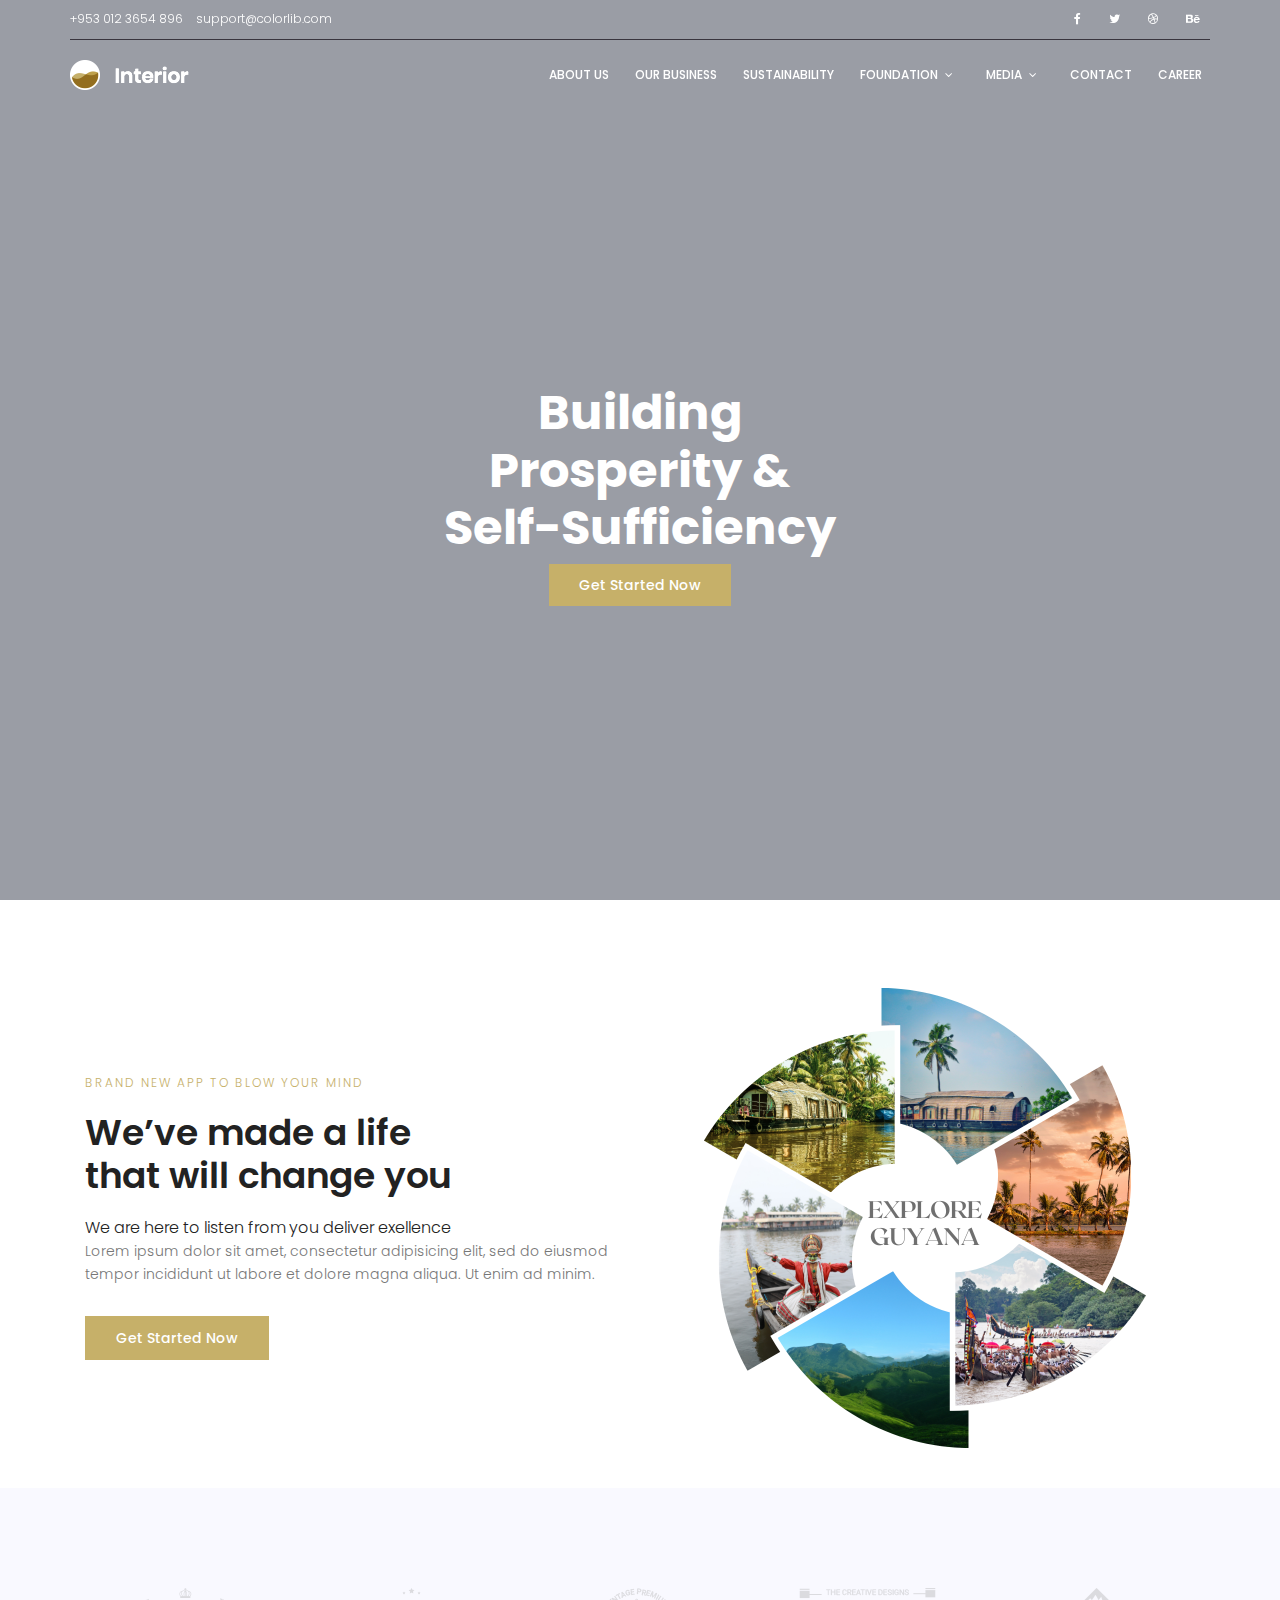
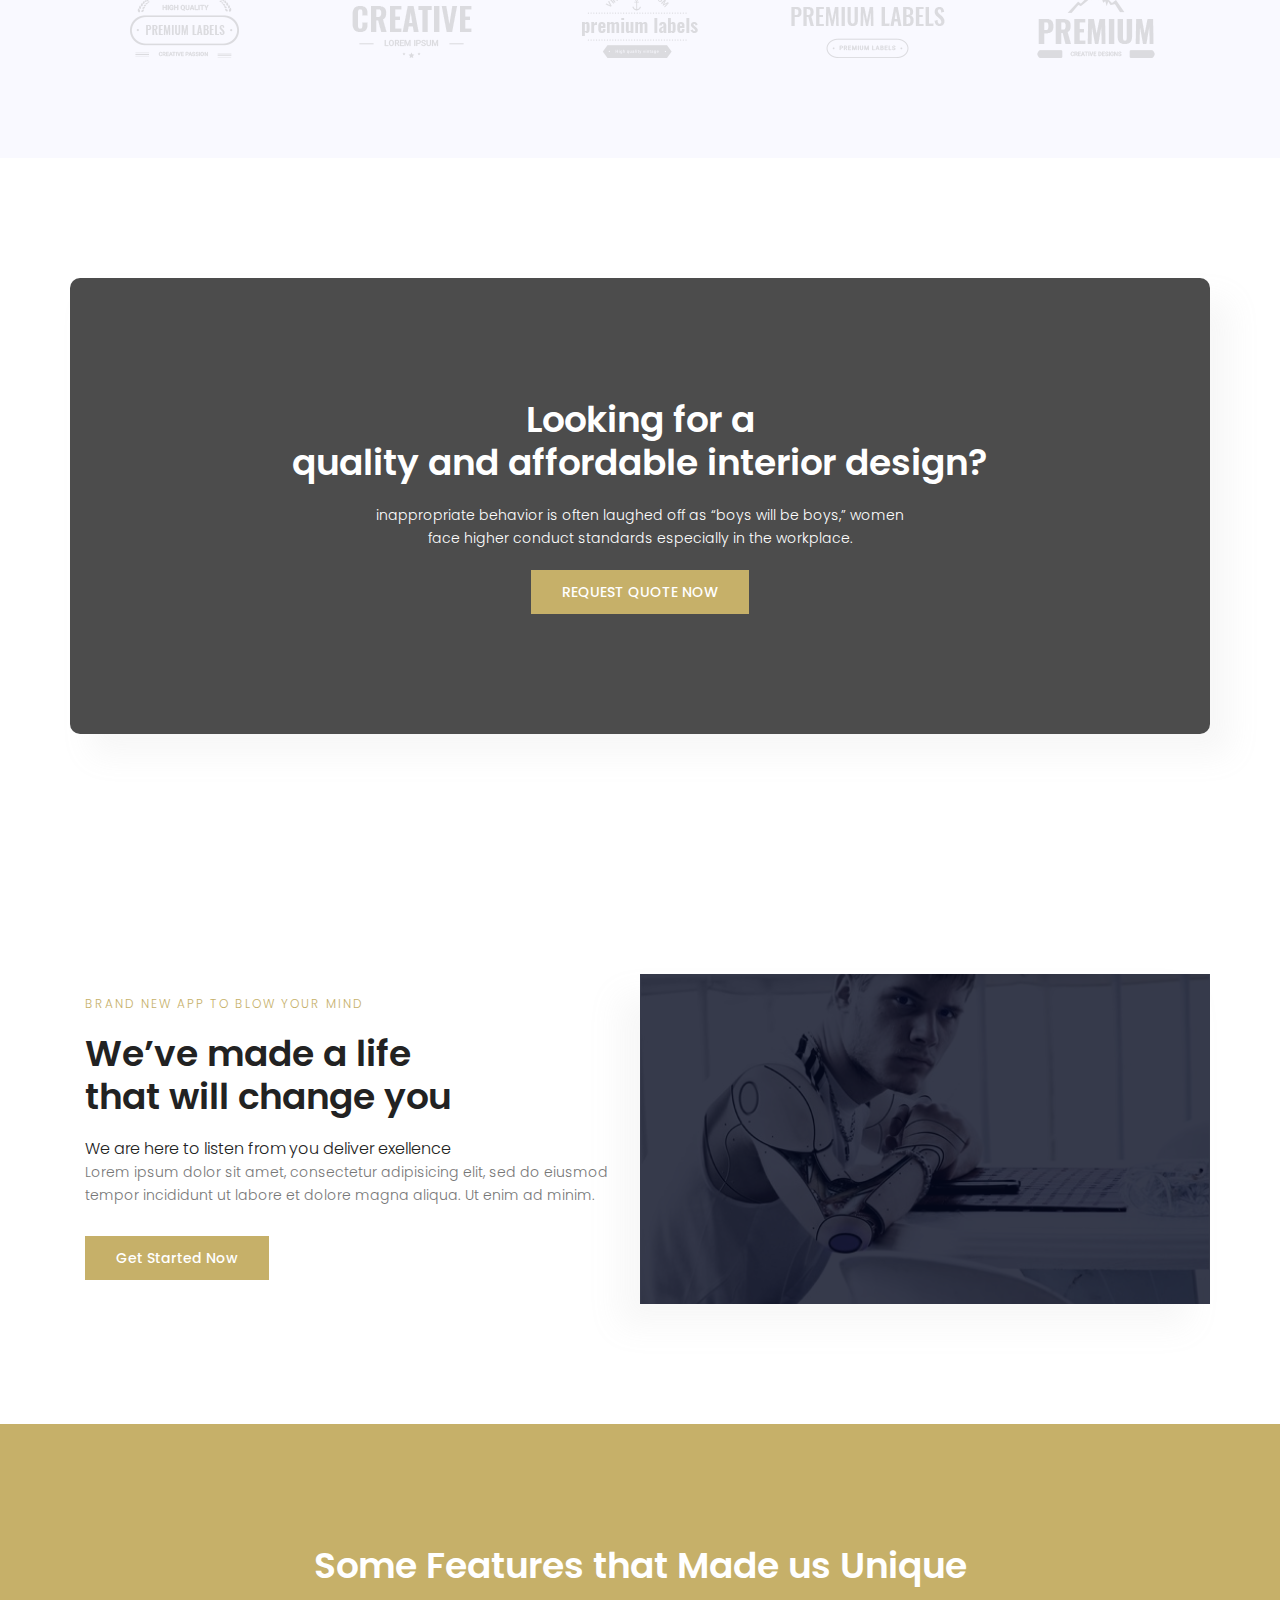
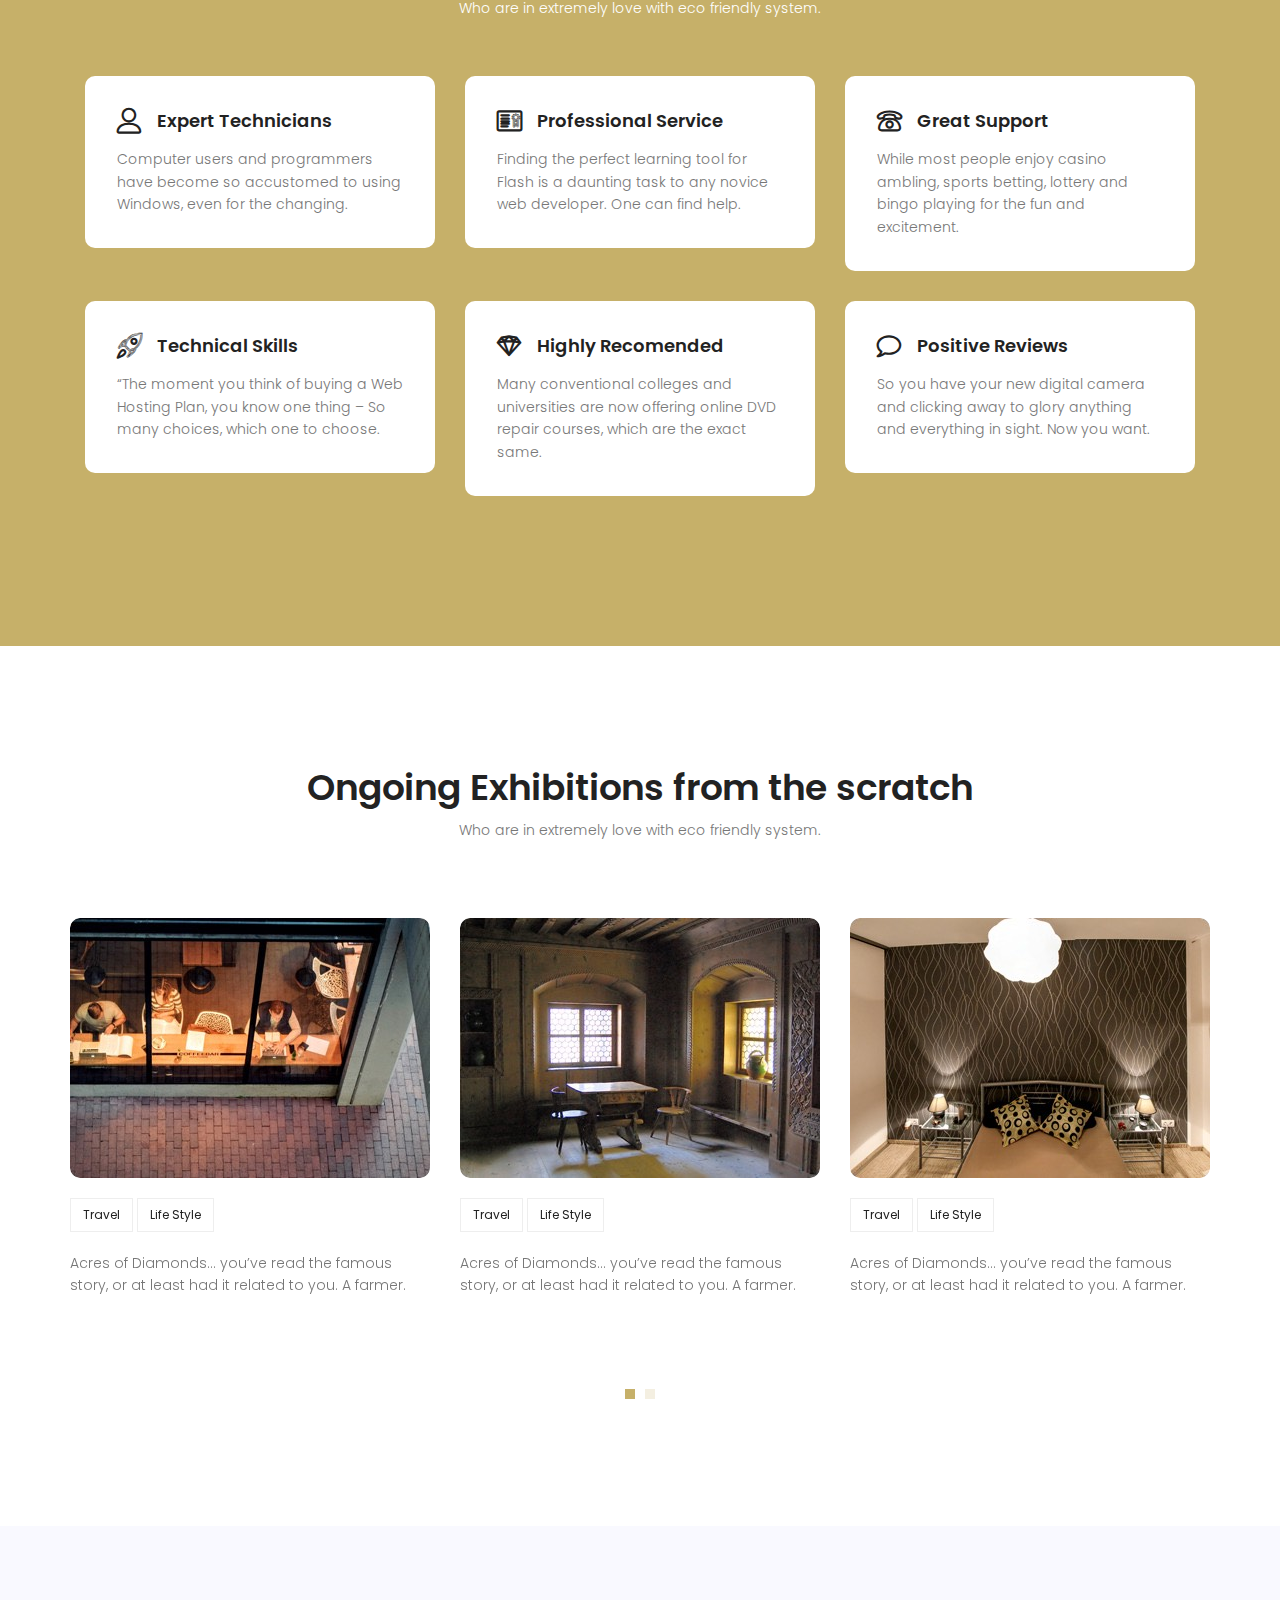
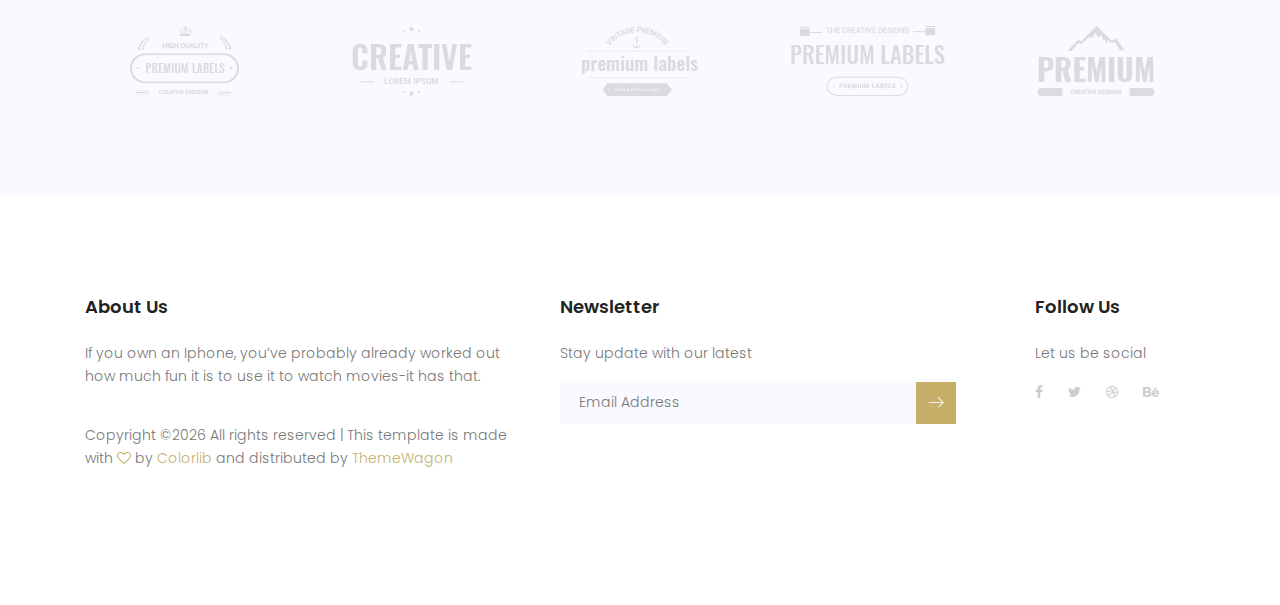
==== index.html @ e6ac2d09 "newpush" ====
<!DOCTYPE html>
	<html lang="zxx" class="no-js">
	<head>
		<!-- Mobile Specific Meta -->
		<meta name="viewport" content="width=device-width, initial-scale=1, shrink-to-fit=no">
		<!-- Favicon-->
		<link rel="shortcut icon" href="img/fav.png">
		<!-- Author Meta -->
		<meta name="author" content="colorlib">
		<!-- Meta Description -->
		<meta name="description" content="">
		<!-- Meta Keyword -->
		<meta name="keywords" content="">
		<!-- meta character set -->
		<meta charset="UTF-8">
		<!-- Site Title -->
		<title>Interior</title>

		<link href="https://fonts.googleapis.com/css?family=Poppins:100,200,400,300,500,600,700" rel="stylesheet"> 
			<!--
			CSS
			============================================= -->
			<link rel="stylesheet" href="css/linearicons.css">
			<link rel="stylesheet" href="css/font-awesome.min.css">
			<link rel="stylesheet" href="css/bootstrap.css">
			<link rel="stylesheet" href="css/magnific-popup.css">
			<link rel="stylesheet" href="css/nice-select.css">							
			<link rel="stylesheet" href="css/animate.min.css">
			<link rel="stylesheet" href="css/owl.carousel.css">
			<link rel="stylesheet" href="css/main.css">
		</head>
		<body>	
			  <header id="header" id="home">
		  		<div class="header-top">
		  			<div class="container">
				  		<div class="row">
				  			<div class="col-lg-6 col-sm-6 col-4 header-top-left no-padding">
				  				<a href="tel:+953 012 3654 896">+953 012 3654 896</a>
				  				<a href="mailto:support@colorlib.com">support@colorlib.com</a>					  
				  			</div>
				  			<div class="col-lg-6 col-sm-6 col-8 header-top-right no-padding">
				  				<ul>
									<li><a href="#"><i class="fa fa-facebook"></i></a></li>
									<li><a href="#"><i class="fa fa-twitter"></i></a></li>
									<li><a href="#"><i class="fa fa-dribbble"></i></a></li>
									<li><a href="#"><i class="fa fa-behance"></i></a></li>
				  				</ul>			
				  			</div>
				  		</div>			  					
		  			</div>
				</div>
				<!-- <hr> -->
			    <div class="container main-menu">
			    	<div class="row align-items-center justify-content-between d-flex">
				      <div id="logo">
				        <a href="index.html"><img src="img/logo.png" alt="" title="" /></a>
				      </div>
				      <nav id="nav-menu-container">
				        <ul class="nav-menu">
				          <!-- <li class="menu-active"><a href="index.html">Home</a></li> -->
				          <li><a href="about.html">About Us</a></li>
				          <li><a href="services.html">Our Business</a></li>
				          <li><a href="projects.html">Sustainability</a></li>
				          <li class="menu-has-children"><a href="">Foundation</a>
				            <ul>
				              <li><a href="blog-home.html">Blog Home</a></li>
				              <li><a href="blog-single.html">Blog Single</a></li>
				            </ul>
				          </li>	
				          <li class="menu-has-children"><a href="">Media</a>
				            <ul>
			              		<li><a href="project-details.html">Project Details</a></li>		
				                <li><a href="elements.html">Elements</a></li>
						          <li class="menu-has-children"><a href="">Level 2 </a>
						            <ul>
						              <li><a href="#">Item One</a></li>
						              <li><a href="#">Item Two</a></li>
						            </ul>
						          </li>					                		
				            </ul>
				          </li>					          					          		          
				          <li><a href="contact.html">Contact</a></li>
				          <li><a href="contact.html">Career</a></li>
				        </ul>
				      </nav><!-- #nav-menu-container -->		    		
			    	</div>
			    </div>
			  </header><!-- #header -->

			<!-- start banner Area -->
			<section class="banner-area relative" id="home">
				<video class="banner-video" autoplay muted loop>
					<source src="../img/Blue Minimalist Premium Real Estate Instagram Post (2).mp4" type="video/mp4">
				  </video>
				<div class="overlay overlay-bg"></div>
				
				<div class="container">
					<div class="row fullscreen d-flex justify-content-center align-items-center">
						<div class="banner-content col-lg-9 col-md-12 justify-content-center ">
							<h1 class="text_overlay">
								Building Prosperity & Self-Sufficiency
							</h1>
							<!-- <p class="text-white mx-auto ">
								If you are looking at blank cassettes on the web, you may be very confused at the difference in price. 
							</p> -->
							<a class="primary-btn mt-30" href="#" style="z-index: 3; top: 13000%; margin-top: 270px; border-radius: 0px;">Get Started Now</a>
						</div>											
					</div>
				</div>
			</section>
			<!-- End banner Area -->


			<section class="about-video-area mt-5">
				<div class="container">
					<div class="row align-items-center">
						<div class="col-lg-6 about-video-left">
							<h6 class="text-uppercase">Brand new app to blow your mind</h6>
							<h1>
								We’ve made a life <br>
								that will change you 
							</h1>
							<p>
								<span>We are here to listen from you deliver exellence</span>
							</p>
							<p>
								Lorem ipsum dolor sit amet, consectetur adipisicing elit, sed do eiusmod tempor incididunt ut labore et dolore magna aliqua. Ut enim ad minim.
							</p>
							<a class="primary-btn mt-30" href="#">Get Started Now</a>
						</div>
						<div class="col-lg-6 justify-content-center align-items-center d-flex relative">
							<!-- <div class="overlay overlay-bg"></div> -->
							<img class="img-fluid mx-auto" src="img/Grey and Green Kerala Travel Instagram Post.png" alt="">
							<!-- <a class="play-btn" href="https://www.youtube.com/watch?v=ARA0AxrnHdM"><img class="img-fluid mx-auto" src="img/Grey and Green Kerala Travel Instagram Post.png" alt=""></a> -->
						</div>
					</div>
				</div>	
			</section>


			<section class="brands-area pb-60 pt-60">
				<div class="container no-padding">
					<div class="brand-wrap">
						<div class="row align-items-center active-brand-carusel justify-content-start no-gutters">
							<div class="col single-brand">
								<a href="#"><img class="mx-auto" src="img/l1.png" alt=""></a>
							</div>
							<div class="col single-brand">
								<a href="#"><img class="mx-auto" src="img/l2.png" alt=""></a>
							</div>
							<div class="col single-brand">
								<a href="#"><img class="mx-auto" src="img/l3.png" alt=""></a>
							</div>
							<div class="col single-brand">
								<a href="#"><img class="mx-auto" src="img/l4.png" alt=""></a>
							</div>
							<div class="col single-brand">
								<a href="#"><img class="mx-auto" src="img/l5.png" alt=""></a>
							</div>								
						</div>																			
					</div>
				</div>	
			</section>
			
			<!-- Start service Area -->
			<!-- <section class="service-area section-gap" id="service">
				<div class="container">
					<div class="row justify-content-center">
						<div class="col-md-12 pb-50 header-text text-center">
							<h1 class="mb-10">What we offer to our clients</h1>
							<p>
								Who are in extremely love with eco friendly system..
							</p>
						</div>
					</div>						
					<div class="row">
						<div class="col-lg-4">
							<div class="single-service">
								<a href="#"><h4>Interior Design</h4></a>
								<p>
									Sony laptops are among the most well known laptops on today’s market. Sony is a name that over time has established itself as creating a solid product.
								</p>
							</div>
						</div>	
						<div class="col-lg-4">
							<div class="single-service">
								<a href="#"><h4>Architecture Design</h4></a>
								<p>
									Computer users and programmers have become so accustomed to using Windows, even for the changing capabilities and the appearances of the graphical.
								</p>
							</div>
						</div>	
						<div class="col-lg-4">
							<div class="single-service">
								<a href="#"><h4>Concept Design</h4></a>
								<p>
									Can you imagine what we will be downloading in another twenty years? I mean who would have ever thought that you could record sound.
								</p>
							</div>
						</div>																													
					</div>
				</div>	
			</section> -->
			<!-- End service Area -->

			<!-- Start gallery Area -->
			<!-- <section class="gallery-area pb-120 mt-5">
				<div class="container">
					<div class="row d-flex justify-content-center">
						<div class="col-md-12 pb-40 header-text text-center">
							<h1 class="pb-10">Our Recent Works may impress you</h1>
							<p>
								Who are in extremely love with eco friendly system.
							</p>
						</div>
					</div>							
					<div class="row">
						<div class="col-lg-8">
							<div class="single-gallery">
								<div class="content">
								    <a href="#" target="_blank">
								      <div class="content-overlay"></div>
								  		 <img class="content-image img-fluid d-block mx-auto" src="img/g1.jpg" alt="">
								      <div class="content-details fadeIn-bottom">
								        <h3 class="content-title mx-auto">Lavendar ambient interior</h3>
								        <a href="project-details.html" class="primary-btn text-uppercase mt-20">More Details</a>
								      </div>
								    </a>
								</div>
							</div>
						</div>
						<div class="col-lg-4">
							<div class="single-gallery">
								<div class="content">
								    <a href="#" target="_blank">
								      <div class="content-overlay"></div>
								  		 <img class="content-image img-fluid d-block mx-auto" src="img/g2.jpg" alt="">
								      <div class="content-details fadeIn-bottom">
								        <h3 class="content-title mx-auto">Ambient interior</h3>
								        <a href="project-details.html" class="primary-btn text-uppercase mt-20">More Details</a>
								      </div>
								    </a>
								</div>
							</div>
						</div>	
						<!-- <div class="col-lg-4">
							<div class="single-gallery">
								<div class="content">
								    <a href="#" target="_blank">
								      <div class="content-overlay"></div>
								  		 <img class="content-image img-fluid d-block mx-auto" src="img/g3.jpg" alt="">
								      <div class="content-details fadeIn-bottom">
								        <h3 class="content-title mx-auto">Ambient interior</h3>
								        <a href="project-details.html" class="primary-btn text-uppercase mt-20">More Details</a>
								      </div>
								    </a>
								</div>
							</div>
						</div> -->
						<!-- <div class="col-lg-8">
							<div class="single-gallery">
								<div class="content">
								    <a href="#" target="_blank">
								      <div class="content-overlay"></div>
								  		 <img class="content-image img-fluid d-block mx-auto" src="img/g4.jpg" alt="">
								      <div class="content-details fadeIn-bottom">
								        <h3 class="content-title mx-auto">Lavendar ambient interior</h3>
								        <a href="project-details.html" class="primary-btn text-uppercase mt-20">More Details</a>
								      </div>
								    </a>
								</div>
							</div>
						</div>												
					</div>
				</div>	
			</section> -->
			<!-- End gallery Area -->


			<section class="callto-action-area section-gap" >
				<div class="container" >
					<div class="row justify-content-center" >
						<div class="callto-action-wrap col-lg-12 relative section-gap" style="box-shadow:20.84px 21.58px 30px 0px rgba(176,176,176,0.1);">
							<div class="content" >
								<h1>
									Looking for a <br>
									quality and affordable interior design?
								</h1>
								<p class="mx-auto">
									inappropriate behavior is often laughed off as “boys will be boys,” women face higher conduct standards especially in the workplace.
								</p>
								<a href="#" class="primary-btn text-uppercase">Request quote now</a>			
							</div>							
						</div>
					</div>
				</div>	
			</section>
				


			<section class="about-video-area section-gap">
				<div class="container">
					<div class="row align-items-center">
						<div class="col-lg-6 about-video-left">
							<h6 class="text-uppercase">Brand new app to blow your mind</h6>
							<h1>
								We’ve made a life <br>
								that will change you 
							</h1>
							<p>
								<span>We are here to listen from you deliver exellence</span>
							</p>
							<p>
								Lorem ipsum dolor sit amet, consectetur adipisicing elit, sed do eiusmod tempor incididunt ut labore et dolore magna aliqua. Ut enim ad minim.
							</p>
							<a class="primary-btn mt-30" href="#">Get Started Now</a>
						</div>
						<div class="col-lg-6 about-video-right justify-content-center align-items-center d-flex relative" style="box-shadow:-20.84px 21.58px 30px 0px rgba(176,176,176,0.1)">
							<div class="overlay overlay-bg"></div>
							<a class="play-btn" href="https://www.youtube.com/watch?v=ARA0AxrnHdM"><img class="img-fluid mx-auto" src="https://africanbushcamps.com/wp-content/uploads/2024/09/African-Bush-Camps-Foundation-Mola-Community-visit-project-Mangwara-Primary-School-3-scaled-1.webp" alt=""></a>
						</div>
					</div>
				</div>	
			</section>
			<!-- Start feature Area -->
			<section class="feature-area section-gap">
				<div class="container">
					<div class="row d-flex justify-content-center">
						<div class="col-md-12 pb-40 header-text text-center">
							<h1 class="pb-10 text-white">Some Features that Made us Unique</h1>
							<p class="text-white">
								Who are in extremely love with eco friendly system.
							</p>
						</div>
					</div>							
					<div class="row">
						<div class="col-lg-4 col-md-6">
							<div class="single-feature">
								<a href="#" class="title d-flex flex-row align-items-center">
									<span class="lnr lnr-user"></span>
									<h4>Expert Technicians</h4>
								</a>
								<p>
									Computer users and programmers have become so accustomed to using Windows, even for the changing.
								</p>
							</div>
						</div>
						<div class="col-lg-4 col-md-6">
							<div class="single-feature">
								<a href="#" class="title d-flex flex-row align-items-center">
									<span class="lnr lnr-license"></span>
									<h4>Professional Service</h4>
								</a>
								<p>
									Finding the perfect learning tool for Flash is a daunting task to any novice web developer. One can find help.
								</p>
							</div>
						</div>
						<div class="col-lg-4 col-md-6">
							<div class="single-feature">
								<a href="#" class="title d-flex flex-row align-items-center">
									<span class="lnr lnr-phone"></span>
									<h4>Great Support</h4>
								</a>
								<p>
									While most people enjoy casino ambling, sports betting, lottery and bingo playing for the fun and excitement.
								</p>
							</div>
						</div>						
						<div class="col-lg-4 col-md-6">
							<div class="single-feature">
								<a href="#" class="title d-flex flex-row align-items-center">
									<span class="lnr lnr-rocket"></span>
									<h4>Technical Skills</h4>
								</a>
								<p>
									“The moment you think of buying a Web Hosting Plan, you know one thing – So many choices, which one to choose.
								</p>
							</div>
						</div>
						<div class="col-lg-4 col-md-6">
							<div class="single-feature">
								<a href="#" class="title d-flex flex-row align-items-center">
									<span class="lnr lnr-diamond"></span>
									<h4>Highly Recomended</h4>
								</a>
								<p>
									Many conventional colleges and universities are now offering online DVD repair courses, which are the exact same.
								</p>
							</div>
						</div>
						<div class="col-lg-4 col-md-6">
							<div class="single-feature">
								<a href="#" class="title d-flex flex-row align-items-center">
									<span class="lnr lnr-bubble"></span>
									<h4>Positive Reviews</h4>
								</a>
								<p>
									So you have your new digital camera and clicking away to glory anything and everything in sight. Now you want.
								</p>
							</div>
						</div>	

					</div>
				</div>	
			</section>
			<!-- End feature Area -->		
		
		    <!-- Start testimonial Area -->
		    
		    <!-- End testimonial Area -->	

			<!-- Start callto-action Area -->
			
			<!-- End callto-action Area -->
								
			<!-- Start blog Area -->
			<section class="blog-area section-gap">
				<div class="container">
					<div class="row d-flex justify-content-center">
						<div class="menu-content pb-60 col-lg-9">
							<div class="title text-center">
								<h1 class="mb-10">Ongoing Exhibitions from the scratch</h1>
								<p>Who are in extremely love with eco friendly system.</p>
							</div>
						</div>
					</div>							
					<div class="row">
						<div class="active-blog-carusel">
							<div class="single-blog-post item">
								<div class="thumb">
									<img class="img-fluid" src="img/b1.jpg" alt="">
								</div>
								<div class="details">
									<div class="tags">
										<ul>
											<li>
												<a href="#">Travel</a>
											</li>
											<li>
												<a href="#">Life Style</a>
											</li>											
										</ul>
									</div>
									<!-- <a href="#"><h4 class="title">Low Cost Advertising</h4></a> -->
									<p>
										Acres of Diamonds… you’ve read the famous story, or at least had it related to you. A farmer.
									</p>
									<!-- <h6 class="date">31st January,2018</h6> -->
								</div>	
							</div>
							<div class="single-blog-post item">
								<div class="thumb">
									<img class="img-fluid" src="img/b2.jpg" alt="">
								</div>
								<div class="details">
									<div class="tags">
										<ul>
											<li>
												<a href="#">Travel</a>
											</li>
											<li>
												<a href="#">Life Style</a>
											</li>											
										</ul>
									</div>
									<!-- <a href="#"><h4 class="title">Creative Outdoor Ads</h4></a> -->
									<p>
										Acres of Diamonds… you’ve read the famous story, or at least had it related to you. A farmer.
									</p>
									<!-- <h6 class="date">31st January,2018</h6> -->
								</div>	
							</div>
							<div class="single-blog-post item">
								<div class="thumb">
									<img class="img-fluid" src="img/b3.jpg" alt="">
								</div>
								<div class="details">
									<div class="tags">
										<ul>
											<li>
												<a href="#">Travel</a>
											</li>
											<li>
												<a href="#">Life Style</a>
											</li>											
										</ul>
									</div>
									<!-- <a href="#"><h4 class="title">It's Classified How To Utilize Free</h4></a> -->
									<p>
										Acres of Diamonds… you’ve read the famous story, or at least had it related to you. A farmer.
									</p>
									<!-- <h6 class="date">31st January,2018</h6> -->
								</div>	
							</div>	
							<div class="single-blog-post item">
								<div class="thumb">
									<img class="img-fluid" src="img/b1.jpg" alt="">
								</div>
								<div class="details">
									<div class="tags">
										<ul>
											<li>
												<a href="#">Travel</a>
											</li>
											<li>
												<a href="#">Life Style</a>
											</li>											
										</ul>
									</div>
									<!-- <a href="#"><h4 class="title">Low Cost Advertising</h4></a> -->
									<p>
										Acres of Diamonds… you’ve read the famous story, or at least had it related to you. A farmer.
									</p>
									<!-- <h6 class="date">31st January,2018</h6> -->
								</div>	
							</div>
							<div class="single-blog-post item">
								<div class="thumb">
									<img class="img-fluid" src="img/b2.jpg" alt="">
								</div>
								<div class="details">
									<div class="tags">
										<ul>
											<li>
												<a href="#">Travel</a>
											</li>
											<li>
												<a href="#">Life Style</a>
											</li>											
										</ul>
									</div>
									<!-- <a href="#"><h4 class="title">Creative Outdoor Ads</h4></a> -->
									<p>
										Acres of Diamonds… you’ve read the famous story, or at least had it related to you. A farmer.
									</p>
									<!-- <h6 class="date">31st January,2018</h6> -->
								</div>	
							</div>
							<div class="single-blog-post item">
								<div class="thumb">
									<img class="img-fluid" src="img/b3.jpg" alt="">
								</div>
								<div class="details">
									<div class="tags">
										<ul>
											<li>
												<a href="#">Travel</a>
											</li>
											<li>
												<a href="#">Life Style</a>
											</li>											
										</ul>
									</div>
									<!-- <a href="#"><h4 class="title">It's Classified How To Utilize Free</h4></a> -->
									<!-- <p>
										Acres of Diamonds… you’ve read the famous story, or at least had it related to you. A farmer.
									</p> -->
									<!-- <h6 class="date">31st January,2018</h6> -->
								</div>	
							</div>														

						</div>
					</div>
				</div>	
			</section>
			<!-- End blog Area -->

			<section class="brands-area pb-60 pt-60">
				<div class="container no-padding">
					<div class="brand-wrap">
						<div class="row align-items-center active-brand-carusel justify-content-start no-gutters">
							<div class="col single-brand">
								<a href="#"><img class="mx-auto" src="img/l1.png" alt=""></a>
							</div>
							<div class="col single-brand">
								<a href="#"><img class="mx-auto" src="img/l2.png" alt=""></a>
							</div>
							<div class="col single-brand">
								<a href="#"><img class="mx-auto" src="img/l3.png" alt=""></a>
							</div>
							<div class="col single-brand">
								<a href="#"><img class="mx-auto" src="img/l4.png" alt=""></a>
							</div>
							<div class="col single-brand">
								<a href="#"><img class="mx-auto" src="img/l5.png" alt=""></a>
							</div>								
						</div>																			
					</div>
				</div>	
			</section>

			<!-- Start brands Area -->
<!-- 

			<section class="testimonial-area pt-120">
		        <div class="container">
		            <div class="row d-flex justify-content-center">
		                <div class="menu-content pb-70 col-lg-8">
		                    <div class="title text-center">
		                        <h1 class="mb-10">Testimonial from our Clients</h1>
		                        <p>Who are in extremely love with eco friendly system.</p>
		                    </div>
		                </div>
		            </div>
		            <div class="row">
		                <div class="active-testimonial-carusel">
		                    <div class="single-testimonial item d-flex flex-row">
		                        <div class="thumb">
		                            <img class="img-fluid" src="img/elements/user1.png" alt="">
		                        </div>
		                        <div class="desc">
		                            <p>
		                                Accessories Here you can find the best computer accessory for your laptop, monitor, printer, scanner, speaker, projector, hardware.
		                            </p>
		                            <h4 mt-30>Mark Alviro Wiens</h4>
									<div class="star">
										<span class="fa fa-star checked"></span>
										<span class="fa fa-star checked"></span>
										<span class="fa fa-star checked"></span>
										<span class="fa fa-star checked"></span>
										<span class="fa fa-star"></span>								
									</div>			                            
		                        </div>
		                    </div>
		                    <div class="single-testimonial item d-flex flex-row">
		                        <div class="thumb">
		                            <img class="img-fluid" src="img/elements/user2.png" alt="">
		                        </div>
		                        <div class="desc">
		                            <p>
		                                Hypnosis quit smoking methods maintain caused quite world over the last two decades. There is a lot of argument pertaining to
		                            </p>
		                            <h4 mt-30>Lina Harrington</h4>
									<div class="star">
										<span class="fa fa-star checked"></span>
										<span class="fa fa-star checked"></span>
										<span class="fa fa-star checked"></span>
										<span class="fa fa-star"></span>
										<span class="fa fa-star"></span>								
									</div>			                            
		                        </div>
		                    </div>
		                    <div class="single-testimonial item d-flex flex-row">
		                        <div class="thumb">
		                            <img class="img-fluid" src="img/elements/user1.png" alt="">
		                        </div>
		                        <div class="desc">
		                            <p>
		                                Accessories Here you can find the best computer accessory for your laptop, monitor, printer, scanner, speaker, projector, hardware.
		                            </p>
		                            <h4 mt-30>Mark Alviro Wiens</h4>
									<div class="star">
										<span class="fa fa-star checked"></span>
										<span class="fa fa-star checked"></span>
										<span class="fa fa-star checked"></span>
										<span class="fa fa-star checked"></span>
										<span class="fa fa-star"></span>								
									</div>			                            
		                        </div>
		                    </div>
		                    <div class="single-testimonial item d-flex flex-row">
		                        <div class="thumb">
		                            <img class="img-fluid" src="img/elements/user2.png" alt="">
		                        </div>
		                        <div class="desc">
		                            <p>
		                                Hypnosis quit smoking methods maintain caused quite world over the last two decades. There is a lot of argument pertaining to
		                            </p>
		                            <h4 mt-30>Lina Harrington</h4>
									<div class="star">
										<span class="fa fa-star checked"></span>
										<span class="fa fa-star checked"></span>
										<span class="fa fa-star"></span>
										<span class="fa fa-star"></span>
										<span class="fa fa-star"></span>								
									</div>			                            
		                        </div>
		                    </div>		                    
		                </div>
		            </div>
		        </div>
		    </section>
		 -->

			<!-- start footer Area -->		
			<footer class="footer-area section-gap bg-grey">
				<div class="container">
					<div class="row">
						<div class="col-lg-5 col-md-6 col-sm-6">
							<div class="single-footer-widget">
								<h6>About Us</h6>
								<p>
									If you own an Iphone, you’ve probably already worked out how much fun it is to use it to watch movies-it has that.
								</p>
								<p class="footer-text"><!-- Link back to Colorlib can't be removed. Template is licensed under CC BY 3.0. -->
Copyright &copy;<script>document.write(new Date().getFullYear());</script> All rights reserved | This template is made with <i class="fa fa-heart-o" aria-hidden="true"></i> by <a href="https://colorlib.com" target="_blank">Colorlib</a> and distributed by <a href="https://themewagon.com/" target="_blank">ThemeWagon</a>
<!-- Link back to Colorlib can't be removed. Template is licensed under CC BY 3.0. --></p>								
							</div>
						</div>
						<div class="col-lg-5  col-md-6 col-sm-6">
							<div class="single-footer-widget">
								<h6>Newsletter</h6>
								<p>Stay update with our latest</p>
								<div class="" id="mc_embed_signup">
									<form target="_blank" novalidate="true" action="https://spondonit.us12.list-manage.com/subscribe/post?u=1462626880ade1ac87bd9c93a&amp;id=92a4423d01" method="get" class="form-inline">
										<input class="form-control" name="EMAIL" placeholder="Email Address" onfocus="this.placeholder = ''" onblur="this.placeholder = 'Email Address'" required="" type="email">
			                            	<button class="click-btn btn btn-default"><i class="lnr lnr-arrow-right" aria-hidden="true"></i></button>
			                            	<div style="position: absolute; left: -5000px;">
												<input name="b_36c4fd991d266f23781ded980_aefe40901a" tabindex="-1" value="" type="text">
											</div>
										<div class="info"></div>
									</form>
								</div>
							</div>
						</div>						
						<div class="col-lg-2 col-md-6 col-sm-6 social-widget">
							<div class="single-footer-widget">
								<h6>Follow Us</h6>
								<p>Let us be social</p>
								<div class="footer-social d-flex align-items-center">
									<a href="#"><i class="fa fa-facebook"></i></a>
									<a href="#"><i class="fa fa-twitter"></i></a>
									<a href="#"><i class="fa fa-dribbble"></i></a>
									<a href="#"><i class="fa fa-behance"></i></a>
								</div>
							</div>
						</div>							
					</div>
				</div>
			</footer>	
			<!-- End footer Area -->	

			<script src="js/vendor/jquery-2.2.4.min.js"></script>
			<script src="https://cdnjs.cloudflare.com/ajax/libs/popper.js/1.12.9/umd/popper.min.js" integrity="sha384-ApNbgh9B+Y1QKtv3Rn7W3mgPxhU9K/ScQsAP7hUibX39j7fakFPskvXusvfa0b4Q" crossorigin="anonymous"></script>
			<script src="js/vendor/bootstrap.min.js"></script>			
			<script type="text/javascript" src="https://maps.googleapis.com/maps/api/js?key=AIzaSyBhOdIF3Y9382fqJYt5I_sswSrEw5eihAA"></script>
  			<script src="js/easing.min.js"></script>			
			<script src="js/hoverIntent.js"></script>
			<script src="js/superfish.min.js"></script>	
			<script src="js/jquery.ajaxchimp.min.js"></script>
			<script src="js/jquery.magnific-popup.min.js"></script>	
			<script src="js/owl.carousel.min.js"></script>						
			<script src="js/jquery.nice-select.min.js"></script>							
			<script src="js/mail-script.js"></script>	
			<script src="js/main.js"></script>	
		</body>
	</html>
---- css/linearicons.css ----
@font-face {
	font-family: 'Linearicons-Free';
	src:url('../fonts/Linearicons-Free.eot?w118d');
	src:url('../fonts/Linearicons-Free.eot?#iefixw118d') format('embedded-opentype'),
		url('../fonts/Linearicons-Free.woff2?w118d') format('woff2'),
		url('../fonts/Linearicons-Free.woff?w118d') format('woff'),
		url('../fonts/Linearicons-Free.ttf?w118d') format('truetype'),
		url('../fonts/Linearicons-Free.svg?w118d#Linearicons-Free') format('svg');
	font-weight: normal;
	font-style: normal;
}

.lnr {
	font-family: 'Linearicons-Free';
	speak: none;
	font-style: normal;
	font-weight: normal;
	font-variant: normal;
	text-transform: none;
	line-height: 1;

	/* Better Font Rendering =========== */
	-webkit-font-smoothing: antialiased;
	-moz-osx-font-smoothing: grayscale;
}

.lnr-home:before {
	content: "\e800";
}
.lnr-apartment:before {
	content: "\e801";
}
.lnr-pencil:before {
	content: "\e802";
}
.lnr-magic-wand:before {
	content: "\e803";
}
.lnr-drop:before {
	content: "\e804";
}
.lnr-lighter:before {
	content: "\e805";
}
.lnr-poop:before {
	content: "\e806";
}
.lnr-sun:before {
	content: "\e807";
}
.lnr-moon:before {
	content: "\e808";
}
.lnr-cloud:before {
	content: "\e809";
}
.lnr-cloud-upload:before {
	content: "\e80a";
}
.lnr-cloud-download:before {
	content: "\e80b";
}
.lnr-cloud-sync:before {
	content: "\e80c";
}
.lnr-cloud-check:before {
	content: "\e80d";
}
.lnr-database:before {
	content: "\e80e";
}
.lnr-lock:before {
	content: "\e80f";
}
.lnr-cog:before {
	content: "\e810";
}
.lnr-trash:before {
	content: "\e811";
}
.lnr-dice:before {
	content: "\e812";
}
.lnr-heart:before {
	content: "\e813";
}
.lnr-star:before {
	content: "\e814";
}
.lnr-star-half:before {
	content: "\e815";
}
.lnr-star-empty:before {
	content: "\e816";
}
.lnr-flag:before {
	content: "\e817";
}
.lnr-envelope:before {
	content: "\e818";
}
.lnr-paperclip:before {
	content: "\e819";
}
.lnr-inbox:before {
	content: "\e81a";
}
.lnr-eye:before {
	content: "\e81b";
}
.lnr-printer:before {
	content: "\e81c";
}
.lnr-file-empty:before {
	content: "\e81d";
}
.lnr-file-add:before {
	content: "\e81e";
}
.lnr-enter:before {
	content: "\e81f";
}
.lnr-exit:before {
	content: "\e820";
}
.lnr-graduation-hat:before {
	content: "\e821";
}
.lnr-license:before {
	content: "\e822";
}
.lnr-music-note:before {
	content: "\e823";
}
.lnr-film-play:before {
	content: "\e824";
}
.lnr-camera-video:before {
	content: "\e825";
}
.lnr-camera:before {
	content: "\e826";
}
.lnr-picture:before {
	content: "\e827";
}
.lnr-book:before {
	content: "\e828";
}
.lnr-bookmark:before {
	content: "\e829";
}
.lnr-user:before {
	content: "\e82a";
}
.lnr-users:before {
	content: "\e82b";
}
.lnr-shirt:before {
	content: "\e82c";
}
.lnr-store:before {
	content: "\e82d";
}
.lnr-cart:before {
	content: "\e82e";
}
.lnr-tag:before {
	content: "\e82f";
}
.lnr-phone-handset:before {
	content: "\e830";
}
.lnr-phone:before {
	content: "\e831";
}
.lnr-pushpin:before {
	content: "\e832";
}
.lnr-map-marker:before {
	content: "\e833";
}
.lnr-map:before {
	content: "\e834";
}
.lnr-location:before {
	content: "\e835";
}
.lnr-calendar-full:before {
	content: "\e836";
}
.lnr-keyboard:before {
	content: "\e837";
}
.lnr-spell-check:before {
	content: "\e838";
}
.lnr-screen:before {
	content: "\e839";
}
.lnr-smartphone:before {
	content: "\e83a";
}
.lnr-tablet:before {
	content: "\e83b";
}
.lnr-laptop:before {
	content: "\e83c";
}
.lnr-laptop-phone:before {
	content: "\e83d";
}
.lnr-power-switch:before {
	content: "\e83e";
}
.lnr-bubble:before {
	content: "\e83f";
}
.lnr-heart-pulse:before {
	content: "\e840";
}
.lnr-construction:before {
	content: "\e841";
}
.lnr-pie-chart:before {
	content: "\e842";
}
.lnr-chart-bars:before {
	content: "\e843";
}
.lnr-gift:before {
	content: "\e844";
}
.lnr-diamond:before {
	content: "\e845";
}
.lnr-linearicons:before {
	content: "\e846";
}
.lnr-dinner:before {
	content: "\e847";
}
.lnr-coffee-cup:before {
	content: "\e848";
}
.lnr-leaf:before {
	content: "\e849";
}
.lnr-paw:before {
	content: "\e84a";
}
.lnr-rocket:before {
	content: "\e84b";
}
.lnr-briefcase:before {
	content: "\e84c";
}
.lnr-bus:before {
	content: "\e84d";
}
.lnr-car:before {
	content: "\e84e";
}
.lnr-train:before {
	content: "\e84f";
}
.lnr-bicycle:before {
	content: "\e850";
}
.lnr-wheelchair:before {
	content: "\e851";
}
.lnr-select:before {
	content: "\e852";
}
.lnr-earth:before {
	content: "\e853";
}
.lnr-smile:before {
	content: "\e854";
}
.lnr-sad:before {
	content: "\e855";
}
.lnr-neutral:before {
	content: "\e856";
}
.lnr-mustache:before {
	content: "\e857";
}
.lnr-alarm:before {
	content: "\e858";
}
.lnr-bullhorn:before {
	content: "\e859";
}
.lnr-volume-high:before {
	content: "\e85a";
}
.lnr-volume-medium:before {
	content: "\e85b";
}
.lnr-volume-low:before {
	content: "\e85c";
}
.lnr-volume:before {
	content: "\e85d";
}
.lnr-mic:before {
	content: "\e85e";
}
.lnr-hourglass:before {
	content: "\e85f";
}
.lnr-undo:before {
	content: "\e860";
}
.lnr-redo:before {
	content: "\e861";
}
.lnr-sync:before {
	content: "\e862";
}
.lnr-history:before {
	content: "\e863";
}
.lnr-clock:before {
	content: "\e864";
}
.lnr-download:before {
	content: "\e865";
}
.lnr-upload:before {
	content: "\e866";
}
.lnr-enter-down:before {
	content: "\e867";
}
.lnr-exit-up:before {
	content: "\e868";
}
.lnr-bug:before {
	content: "\e869";
}
.lnr-code:before {
	content: "\e86a";
}
.lnr-link:before {
	content: "\e86b";
}
.lnr-unlink:before {
	content: "\e86c";
}
.lnr-thumbs-up:before {
	content: "\e86d";
}
.lnr-thumbs-down:before {
	content: "\e86e";
}
.lnr-magnifier:before {
	content: "\e86f";
}
.lnr-cross:before {
	content: "\e870";
}
.lnr-menu:before {
	content: "\e871";
}
.lnr-list:before {
	content: "\e872";
}
.lnr-chevron-up:before {
	content: "\e873";
}
.lnr-chevron-down:before {
	content: "\e874";
}
.lnr-chevron-left:before {
	content: "\e875";
}
.lnr-chevron-right:before {
	content: "\e876";
}
.lnr-arrow-up:before {
	content: "\e877";
}
.lnr-arrow-down:before {
	content: "\e878";
}
.lnr-arrow-left:before {
	content: "\e879";
}
.lnr-arrow-right:before {
	content: "\e87a";
}
.lnr-move:before {
	content: "\e87b";
}
.lnr-warning:before {
	content: "\e87c";
}
.lnr-question-circle:before {
	content: "\e87d";
}
.lnr-menu-circle:before {
	content: "\e87e";
}
.lnr-checkmark-circle:before {
	content: "\e87f";
}
.lnr-cross-circle:before {
	content: "\e880";
}
.lnr-plus-circle:before {
	content: "\e881";
}
.lnr-circle-minus:before {
	content: "\e882";
}
.lnr-arrow-up-circle:before {
	content: "\e883";
}
.lnr-arrow-down-circle:before {
	content: "\e884";
}
.lnr-arrow-left-circle:before {
	content: "\e885";
}
.lnr-arrow-right-circle:before {
	content: "\e886";
}
.lnr-chevron-up-circle:before {
	content: "\e887";
}
.lnr-chevron-down-circle:before {
	content: "\e888";
}
.lnr-chevron-left-circle:before {
	content: "\e889";
}
.lnr-chevron-right-circle:before {
	content: "\e88a";
}
.lnr-crop:before {
	content: "\e88b";
}
.lnr-frame-expand:before {
	content: "\e88c";
}
.lnr-frame-contract:before {
	content: "\e88d";
}
.lnr-layers:before {
	content: "\e88e";
}
.lnr-funnel:before {
	content: "\e88f";
}
.lnr-text-format:before {
	content: "\e890";
}
.lnr-text-format-remove:before {
	content: "\e891";
}
.lnr-text-size:before {
	content: "\e892";
}
.lnr-bold:before {
	content: "\e893";
}
.lnr-italic:before {
	content: "\e894";
}
.lnr-underline:before {
	content: "\e895";
}
.lnr-strikethrough:before {
	content: "\e896";
}
.lnr-highlight:before {
	content: "\e897";
}
.lnr-text-align-left:before {
	content: "\e898";
}
.lnr-text-align-center:before {
	content: "\e899";
}
.lnr-text-align-right:before {
	content: "\e89a";
}
.lnr-text-align-justify:before {
	content: "\e89b";
}
.lnr-line-spacing:before {
	content: "\e89c";
}
.lnr-indent-increase:before {
	content: "\e89d";
}
.lnr-indent-decrease:before {
	content: "\e89e";
}
.lnr-pilcrow:before {
	content: "\e89f";
}
.lnr-direction-ltr:before {
	content: "\e8a0";
}
.lnr-direction-rtl:before {
	content: "\e8a1";
}
.lnr-page-break:before {
	content: "\e8a2";
}
.lnr-sort-alpha-asc:before {
	content: "\e8a3";
}
.lnr-sort-amount-asc:before {
	content: "\e8a4";
}
.lnr-hand:before {
	content: "\e8a5";
}
.lnr-pointer-up:before {
	content: "\e8a6";
}
.lnr-pointer-right:before {
	content: "\e8a7";
}
.lnr-pointer-down:before {
	content: "\e8a8";
}
.lnr-pointer-left:before {
	content: "\e8a9";
}
---- css/nice-select.css ----
.nice-select {
  -webkit-tap-highlight-color: transparent;
  background-color: #fff;
  border-radius: 5px;
  border: solid 1px #e8e8e8;
  box-sizing: border-box;
  clear: both;
  cursor: pointer;
  display: block;
  float: left;
  font-family: inherit;
  font-size: 14px;
  font-weight: normal;
  height: 42px;
  line-height: 40px;
  outline: none;
  padding-left: 18px;
  padding-right: 30px;
  position: relative;
  text-align: left !important;
  -webkit-transition: all 0.2s ease-in-out;
  transition: all 0.2s ease-in-out;
  -webkit-user-select: none;
     -moz-user-select: none;
      -ms-user-select: none;
          user-select: none;
  white-space: nowrap;
  width: auto; }
  .nice-select:hover {
    border-color: #dbdbdb; }
  .nice-select:active, .nice-select.open, .nice-select:focus {
    border-color: #999; }
  .nice-select:after {
    border-bottom: 2px solid #999;
    border-right: 2px solid #999;
    content: '';
    display: block;
    height: 5px;
    margin-top: -4px;
    pointer-events: none;
    position: absolute;
    right: 12px;
    top: 50%;
    -webkit-transform-origin: 66% 66%;
        -ms-transform-origin: 66% 66%;
            transform-origin: 66% 66%;
    -webkit-transform: rotate(45deg);
        -ms-transform: rotate(45deg);
            transform: rotate(45deg);
    -webkit-transition: all 0.15s ease-in-out;
    transition: all 0.15s ease-in-out;
    width: 5px; }
  .nice-select.open:after {
    -webkit-transform: rotate(-135deg);
        -ms-transform: rotate(-135deg);
            transform: rotate(-135deg); }
  .nice-select.open .list {
    opacity: 1;
    pointer-events: auto;
    -webkit-transform: scale(1) translateY(0);
        -ms-transform: scale(1) translateY(0);
            transform: scale(1) translateY(0); }
  .nice-select.disabled {
    border-color: #ededed;
    color: #999;
    pointer-events: none; }
    .nice-select.disabled:after {
      border-color: #cccccc; }
  .nice-select.wide {
    width: 100%; }
    .nice-select.wide .list {
      left: 0 !important;
      right: 0 !important; }
  .nice-select.right {
    float: right; }
    .nice-select.right .list {
      left: auto;
      right: 0; }
  .nice-select.small {
    font-size: 12px;
    height: 36px;
    line-height: 34px; }
    .nice-select.small:after {
      height: 4px;
      width: 4px; }
    .nice-select.small .option {
      line-height: 34px;
      min-height: 34px; }
  .nice-select .list {
    background-color: #fff;
    border-radius: 5px;
    box-shadow: 0 0 0 1px rgba(68, 68, 68, 0.11);
    box-sizing: border-box;
    margin-top: 4px;
    opacity: 0;
    overflow: hidden;
    padding: 0;
    pointer-events: none;
    position: absolute;
    top: 100%;
    left: 0;
    -webkit-transform-origin: 50% 0;
        -ms-transform-origin: 50% 0;
            transform-origin: 50% 0;
    -webkit-transform: scale(0.75) translateY(-21px);
        -ms-transform: scale(0.75) translateY(-21px);
            transform: scale(0.75) translateY(-21px);
    -webkit-transition: all 0.2s cubic-bezier(0.5, 0, 0, 1.25), opacity 0.15s ease-out;
    transition: all 0.2s cubic-bezier(0.5, 0, 0, 1.25), opacity 0.15s ease-out;
    z-index: 9; }
    .nice-select .list:hover .option:not(:hover) {
      background-color: transparent !important; }
  .nice-select .option {
    cursor: pointer;
    font-weight: 400;
    line-height: 40px;
    list-style: none;
    min-height: 40px;
    outline: none;
    padding-left: 18px;
    padding-right: 29px;
    text-align: left;
    -webkit-transition: all 0.2s;
    transition: all 0.2s; }
    .nice-select .option:hover, .nice-select .option.focus, .nice-select .option.selected.focus {
      background-color: #f6f6f6; }
    .nice-select .option.selected {
      font-weight: bold; }
    .nice-select .option.disabled {
      background-color: transparent;
      color: #999;
      cursor: default; }

.no-csspointerevents .nice-select .list {
  display: none; }

.no-csspointerevents .nice-select.open .list {
  display: block; }
---- css/main.css ----
::-moz-selection{background-color:#c6b069;color:#fff}::selection{background-color:#c6b069;color:#fff}::-webkit-input-placeholder{color:#777777;font-weight:300}:-moz-placeholder{color:#777777;opacity:1;font-weight:300}::-moz-placeholder{color:#777777;opacity:1;font-weight:300}:-ms-input-placeholder{color:#777777;font-weight:300}::-ms-input-placeholder{color:#777777;font-weight:300}body{color:#777;font-family:"Poppins",sans-serif;font-size:14px;font-weight:300;line-height:1.625em;position:relative}ol,ul{margin:0;padding:0;list-style:none}select{display:block}figure{margin:0}a{-webkit-transition:all 0.3s ease 0s;-moz-transition:all 0.3s ease 0s;-o-transition:all 0.3s ease 0s;transition:all 0.3s ease 0s}iframe{border:0}a,a:focus,a:hover{text-decoration:none;outline:0}.btn.active.focus,.btn.active:focus,.btn.focus,.btn.focus:active,.btn:active:focus,.btn:focus{text-decoration:none;outline:0}.card-panel{margin:0;padding:60px}.btn i,.btn-large i,.btn-floating i,.btn-large i,.btn-flat i{font-size:1em;line-height:inherit}.gray-bg{background:#f9f9ff}h1,h2,h3,h4,h5,h6{font-family:"Poppins",sans-serif;color:#222;line-height:1.2em !important;margin-bottom:0;margin-top:0;font-weight:600}.h1,.h2,.h3,.h4,.h5,.h6{margin-bottom:0;margin-top:0;font-family:"Poppins",sans-serif;font-weight:600;color:#222}h1,.h1{font-size:36px}h2,.h2{font-size:30px}h3,.h3{font-size:24px}h4,.h4{font-size:18px}h5,.h5{font-size:16px}h6,.h6{font-size:14px;color:#222}td,th{border-radius:0px}.clear::before,.clear::after{content:" ";display:table}.clear::after{clear:both}.fz-11{font-size:11px}.fz-12{font-size:12px}.fz-13{font-size:13px}.fz-14{font-size:14px}.fz-15{font-size:15px}.fz-16{font-size:16px}.fz-18{font-size:18px}.fz-30{font-size:30px}.fz-48{font-size:48px !important}.fw100{font-weight:100}.fw300{font-weight:300}.fw400{font-weight:400 !important}.fw500{font-weight:500}.f700{font-weight:700}.fsi{font-style:italic}.mt-10{margin-top:10px}.mt-15{margin-top:15px}.mt-20{margin-top:20px}.mt-25{margin-top:25px}.mt-30{margin-top:30px}.mt-35{margin-top:35px}.mt-40{margin-top:40px}.mt-50{margin-top:50px}.mt-60{margin-top:60px}.mt-70{margin-top:70px}.mt-80{margin-top:80px}.mt-100{margin-top:100px}.mt-120{margin-top:120px}.mt-150{margin-top:150px}.ml-0{margin-left:0 !important}.ml-5{margin-left:5px !important}.ml-10{margin-left:10px}.ml-15{margin-left:15px}.ml-20{margin-left:20px}.ml-30{margin-left:30px}.ml-50{margin-left:50px}.mr-0{margin-right:0 !important}.mr-5{margin-right:5px !important}.mr-15{margin-right:15px}.mr-10{margin-right:10px}.mr-20{margin-right:20px}.mr-30{margin-right:30px}.mr-50{margin-right:50px}.mb-0{margin-bottom:0px}.mb-0-i{margin-bottom:0px !important}.mb-5{margin-bottom:5px}.mb-10{margin-bottom:10px}.mb-15{margin-bottom:15px}.mb-20{margin-bottom:20px}.mb-25{margin-bottom:25px}.mb-30{margin-bottom:30px}.mb-40{margin-bottom:40px}.mb-50{margin-bottom:50px}.mb-60{margin-bottom:60px}.mb-70{margin-bottom:70px}.mb-80{margin-bottom:80px}.mb-90{margin-bottom:90px}.mb-100{margin-bottom:100px}.pt-0{padding-top:0px}.pt-10{padding-top:10px}.pt-15{padding-top:15px}.pt-20{padding-top:20px}.pt-25{padding-top:25px}.pt-30{padding-top:30px}.pt-40{padding-top:40px}.pt-50{padding-top:50px}.pt-60{padding-top:60px}.pt-70{padding-top:70px}.pt-80{padding-top:80px}.pt-90{padding-top:90px}.pt-100{padding-top:100px}.pt-120{padding-top:120px}.pt-150{padding-top:150px}.pt-170{padding-top:170px}.pb-0{padding-bottom:0px}.pb-10{padding-bottom:10px}.pb-15{padding-bottom:15px}.pb-20{padding-bottom:20px}.pb-25{padding-bottom:25px}.pb-30{padding-bottom:30px}.pb-40{padding-bottom:40px}.pb-50{padding-bottom:50px}.pb-60{padding-bottom:60px}.pb-70{padding-bottom:70px}.pb-80{padding-bottom:80px}.pb-90{padding-bottom:90px}.pb-100{padding-bottom:100px}.pb-120{padding-bottom:120px}.pb-150{padding-bottom:150px}.pr-30{padding-right:30px}.pl-30{padding-left:30px}.pl-90{padding-left:90px}.p-40{padding:40px}.float-left{float:left}.float-right{float:right}.text-italic{font-style:italic}.text-white{color:#fff}.text-black{color:#000}.transition{-webkit-transition:all 0.3s ease 0s;-moz-transition:all 0.3s ease 0s;-o-transition:all 0.3s ease 0s;transition:all 0.3s ease 0s}.section-full{padding:100px 0}.section-half{padding:75px 0}.text-center{text-align:center}.text-left{text-align:left}.text-rigth{text-align:right}.flex{display:-webkit-box;display:-webkit-flex;display:-moz-flex;display:-ms-flexbox;display:flex}.inline-flex{display:-webkit-inline-box;display:-webkit-inline-flex;display:-moz-inline-flex;display:-ms-inline-flexbox;display:inline-flex}.flex-grow{-webkit-box-flex:1;-webkit-flex-grow:1;-moz-flex-grow:1;-ms-flex-positive:1;flex-grow:1}.flex-wrap{-webkit-flex-wrap:wrap;-moz-flex-wrap:wrap;-ms-flex-wrap:wrap;flex-wrap:wrap}.flex-left{-webkit-box-pack:start;-ms-flex-pack:start;-webkit-justify-content:flex-start;-moz-justify-content:flex-start;justify-content:flex-start}.flex-middle{-webkit-box-align:center;-ms-flex-align:center;-webkit-align-items:center;-moz-align-items:center;align-items:center}.flex-right{-webkit-box-pack:end;-ms-flex-pack:end;-webkit-justify-content:flex-end;-moz-justify-content:flex-end;justify-content:flex-end}.flex-top{-webkit-align-self:flex-start;-moz-align-self:flex-start;-ms-flex-item-align:start;align-self:flex-start}.flex-center{-webkit-box-pack:center;-ms-flex-pack:center;-webkit-justify-content:center;-moz-justify-content:center;justify-content:center}.flex-bottom{-webkit-align-self:flex-end;-moz-align-self:flex-end;-ms-flex-item-align:end;align-self:flex-end}.space-between{-webkit-box-pack:justify;-ms-flex-pack:justify;-webkit-justify-content:space-between;-moz-justify-content:space-between;justify-content:space-between}.space-around{-ms-flex-pack:distribute;-webkit-justify-content:space-around;-moz-justify-content:space-around;justify-content:space-around}.flex-column{-webkit-box-direction:normal;-webkit-box-orient:vertical;-webkit-flex-direction:column;-moz-flex-direction:column;-ms-flex-direction:column;flex-direction:column}.flex-cell{display:-webkit-box;display:-webkit-flex;display:-moz-flex;display:-ms-flexbox;display:flex;-webkit-box-flex:1;-webkit-flex-grow:1;-moz-flex-grow:1;-ms-flex-positive:1;flex-grow:1}.display-table{display:table}.light{color:#fff}.dark{color:#222}.relative{position:relative}.overflow-hidden{overflow:hidden}.overlay{position:absolute;left:0;right:0;top:0;bottom:0}.container.fullwidth{width:100%}.container.no-padding{padding-left:0;padding-right:0}.no-padding{padding:0}.section-bg{background:#f9fafc}@media (max-width: 767px){.no-flex-xs{display:block !important}}.row.no-margin{margin-left:0;margin-right:0}.sample-text-area{background:#fff;padding:100px 0 70px 0}.sample-text{margin-bottom:0}.text-heading{margin-bottom:30px;font-size:24px}.typo-list{margin-bottom:10px}@media (max-width: 767px){.typo-sec{margin-bottom:30px}}@media (max-width: 767px){.element-wrap{margin-top:30px}}b,sup,sub,u,del{color:#c6b069}h1{font-size:36px}h2{font-size:30px}h3{font-size:24px}h4{font-size:18px}h5{font-size:16px}h6{font-size:14px}h1,h2,h3,h4,h5,h6{line-height:1.5em}.typography h1,.typography h2,.typography h3,.typography h4,.typography h5,.typography h6{color:#777}.button-area{background:#fff}.button-area .border-top-generic{padding:70px 15px;border-top:1px dotted #eee}.button-group-area .genric-btn{margin-right:10px;margin-top:10px}.button-group-area .genric-btn:last-child{margin-right:0}.genric-btn{display:inline-block;outline:none;line-height:40px;padding:0 30px;font-size:.8em;text-align:center;text-decoration:none;font-weight:500;cursor:pointer;-webkit-transition:all 0.3s ease 0s;-moz-transition:all 0.3s ease 0s;-o-transition:all 0.3s ease 0s;transition:all 0.3s ease 0s}.genric-btn:focus{outline:none}.genric-btn.e-large{padding:0 40px;line-height:50px}.genric-btn.large{line-height:45px}.genric-btn.medium{line-height:30px}.genric-btn.small{line-height:25px}.genric-btn.radius{border-radius:3px}.genric-btn.circle{border-radius:20px}.genric-btn.arrow{display:-webkit-inline-box;display:-ms-inline-flexbox;display:inline-flex;-webkit-box-align:center;-ms-flex-align:center;align-items:center}.genric-btn.arrow span{margin-left:10px}.genric-btn.default{color:#222;background:#f9f9ff;border:1px solid transparent}.genric-btn.default:hover{border:1px solid #f9f9ff;background:#fff}.genric-btn.default-border{border:1px solid #f9f9ff;background:#fff}.genric-btn.default-border:hover{color:#222;background:#f9f9ff;border:1px solid transparent}.genric-btn.primary{color:#fff;background:#c6b069;border:1px solid transparent}.genric-btn.primary:hover{color:#c6b069;border:1px solid #c6b069;background:#fff}.genric-btn.primary-border{color:#c6b069;border:1px solid #c6b069;background:#fff}.genric-btn.primary-border:hover{color:#fff;background:#c6b069;border:1px solid transparent}.genric-btn.success{color:#fff;background:#4cd3e3;border:1px solid transparent}.genric-btn.success:hover{color:#4cd3e3;border:1px solid #4cd3e3;background:#fff}.genric-btn.success-border{color:#4cd3e3;border:1px solid #4cd3e3;background:#fff}.genric-btn.success-border:hover{color:#fff;background:#4cd3e3;border:1px solid transparent}.genric-btn.info{color:#fff;background:#38a4ff;border:1px solid transparent}.genric-btn.info:hover{color:#38a4ff;border:1px solid #38a4ff;background:#fff}.genric-btn.info-border{color:#38a4ff;border:1px solid #38a4ff;background:#fff}.genric-btn.info-border:hover{color:#fff;background:#38a4ff;border:1px solid transparent}.genric-btn.warning{color:#fff;background:#f4e700;border:1px solid transparent}.genric-btn.warning:hover{color:#f4e700;border:1px solid #f4e700;background:#fff}.genric-btn.warning-border{color:#f4e700;border:1px solid #f4e700;background:#fff}.genric-btn.warning-border:hover{color:#fff;background:#f4e700;border:1px solid transparent}.genric-btn.danger{color:#fff;background:#f44a40;border:1px solid transparent}.genric-btn.danger:hover{color:#f44a40;border:1px solid #f44a40;background:#fff}.genric-btn.danger-border{color:#f44a40;border:1px solid #f44a40;background:#fff}.genric-btn.danger-border:hover{color:#fff;background:#f44a40;border:1px solid transparent}.genric-btn.link{color:#222;background:#f9f9ff;text-decoration:underline;border:1px solid transparent}.genric-btn.link:hover{color:#222;border:1px solid #f9f9ff;background:#fff}.genric-btn.link-border{color:#222;border:1px solid #f9f9ff;background:#fff;text-decoration:underline}.genric-btn.link-border:hover{color:#222;background:#f9f9ff;border:1px solid transparent}.genric-btn.disable{color:#222,0.3;background:#f9f9ff;border:1px solid transparent;cursor:not-allowed}.generic-blockquote{padding:30px 50px 30px 30px;background:#f9f9ff;border-left:2px solid #c6b069}@media (max-width: 991px){.progress-table-wrap{overflow-x:scroll}}.progress-table{background:#f9f9ff;padding:15px 0px 30px 0px;min-width:800px}.progress-table .serial{width:11.83%;padding-left:30px}.progress-table .country{width:28.07%}.progress-table .visit{width:19.74%}.progress-table .percentage{width:40.36%;padding-right:50px}.progress-table .table-head{display:flex}.progress-table .table-head .serial,.progress-table .table-head .country,.progress-table .table-head .visit,.progress-table .table-head .percentage{color:#222;line-height:40px;text-transform:uppercase;font-weight:500}.progress-table .table-row{padding:15px 0;border-top:1px solid #edf3fd;display:flex}.progress-table .table-row .serial,.progress-table .table-row .country,.progress-table .table-row .visit,.progress-table .table-row .percentage{display:flex;align-items:center}.progress-table .table-row .country img{margin-right:15px}.progress-table .table-row .percentage .progress{width:80%;border-radius:0px;background:transparent}.progress-table .table-row .percentage .progress .progress-bar{height:5px;line-height:5px}.progress-table .table-row .percentage .progress .progress-bar.color-1{background-color:#6382e6}.progress-table .table-row .percentage .progress .progress-bar.color-2{background-color:#e66686}.progress-table .table-row .percentage .progress .progress-bar.color-3{background-color:#f09359}.progress-table .table-row .percentage .progress .progress-bar.color-4{background-color:#73fbaf}.progress-table .table-row .percentage .progress .progress-bar.color-5{background-color:#73fbaf}.progress-table .table-row .percentage .progress .progress-bar.color-6{background-color:#6382e6}.progress-table .table-row .percentage .progress .progress-bar.color-7{background-color:#a367e7}.progress-table .table-row .percentage .progress .progress-bar.color-8{background-color:#e66686}.single-gallery-image{margin-top:30px;background-repeat:no-repeat !important;background-position:center center !important;background-size:cover !important;height:200px}.list-style{width:14px;height:14px}.unordered-list li{position:relative;padding-left:30px;line-height:1.82em !important}.unordered-list li:before{content:"";position:absolute;width:14px;height:14px;border:3px solid #c6b069;background:#fff;top:4px;left:0;border-radius:50%}.ordered-list{margin-left:30px}.ordered-list li{list-style-type:decimal-leading-zero;color:#c6b069;font-weight:500;line-height:1.82em !important}.ordered-list li span{font-weight:300;color:#777}.ordered-list-alpha li{margin-left:30px;list-style-type:lower-alpha;color:#c6b069;font-weight:500;line-height:1.82em !important}.ordered-list-alpha li span{font-weight:300;color:#777}.ordered-list-roman li{margin-left:30px;list-style-type:lower-roman;color:#c6b069;font-weight:500;line-height:1.82em !important}.ordered-list-roman li span{font-weight:300;color:#777}.single-input{display:block;width:100%;line-height:40px;border:none;outline:none;background:#f9f9ff;padding:0 20px}.single-input:focus{outline:none}.input-group-icon{position:relative}.input-group-icon .icon{position:absolute;left:20px;top:0;line-height:40px;z-index:3}.input-group-icon .icon i{color:#797979}.input-group-icon .single-input{padding-left:45px}.single-textarea{display:block;width:100%;line-height:40px;border:none;outline:none;background:#f9f9ff;padding:0 20px;height:100px;resize:none}.single-textarea:focus{outline:none}.single-input-primary{display:block;width:100%;line-height:40px;border:1px solid transparent;outline:none;background:#f9f9ff;padding:0 20px}.single-input-primary:focus{outline:none;border:1px solid #c6b069}.single-input-accent{display:block;width:100%;line-height:40px;border:1px solid transparent;outline:none;background:#f9f9ff;padding:0 20px}.single-input-accent:focus{outline:none;border:1px solid #eb6b55}.single-input-secondary{display:block;width:100%;line-height:40px;border:1px solid transparent;outline:none;background:#f9f9ff;padding:0 20px}.single-input-secondary:focus{outline:none;border:1px solid #f09359}.default-switch{width:35px;height:17px;border-radius:8.5px;background:#f9f9ff;position:relative;cursor:pointer}.default-switch input{position:absolute;left:0;top:0;right:0;bottom:0;width:100%;height:100%;opacity:0;cursor:pointer}.default-switch input+label{position:absolute;top:1px;left:1px;width:15px;height:15px;border-radius:50%;background:#c6b069;-webkit-transition:all 0.2s;-moz-transition:all 0.2s;-o-transition:all 0.2s;transition:all 0.2s;box-shadow:0px 4px 5px 0px rgba(0,0,0,0.2);cursor:pointer}.default-switch input:checked+label{left:19px}.single-element-widget{margin-bottom:30px}.primary-switch{width:35px;height:17px;border-radius:8.5px;background:#f9f9ff;position:relative;cursor:pointer}.primary-switch input{position:absolute;left:0;top:0;right:0;bottom:0;width:100%;height:100%;opacity:0}.primary-switch input+label{position:absolute;left:0;top:0;right:0;bottom:0;width:100%;height:100%}.primary-switch input+label:before{content:"";position:absolute;left:0;top:0;right:0;bottom:0;width:100%;height:100%;background:transparent;border-radius:8.5px;cursor:pointer;-webkit-transition:all 0.2s;-moz-transition:all 0.2s;-o-transition:all 0.2s;transition:all 0.2s}.primary-switch input+label:after{content:"";position:absolute;top:1px;left:1px;width:15px;height:15px;border-radius:50%;background:#fff;-webkit-transition:all 0.2s;-moz-transition:all 0.2s;-o-transition:all 0.2s;transition:all 0.2s;box-shadow:0px 4px 5px 0px rgba(0,0,0,0.2);cursor:pointer}.primary-switch input:checked+label:after{left:19px}.primary-switch input:checked+label:before{background:#c6b069}.confirm-switch{width:35px;height:17px;border-radius:8.5px;background:#f9f9ff;position:relative;cursor:pointer}.confirm-switch input{position:absolute;left:0;top:0;right:0;bottom:0;width:100%;height:100%;opacity:0}.confirm-switch input+label{position:absolute;left:0;top:0;right:0;bottom:0;width:100%;height:100%}.confirm-switch input+label:before{content:"";position:absolute;left:0;top:0;right:0;bottom:0;width:100%;height:100%;background:transparent;border-radius:8.5px;-webkit-transition:all 0.2s;-moz-transition:all 0.2s;-o-transition:all 0.2s;transition:all 0.2s;cursor:pointer}.confirm-switch input+label:after{content:"";position:absolute;top:1px;left:1px;width:15px;height:15px;border-radius:50%;background:#fff;-webkit-transition:all 0.2s;-moz-transition:all 0.2s;-o-transition:all 0.2s;transition:all 0.2s;box-shadow:0px 4px 5px 0px rgba(0,0,0,0.2);cursor:pointer}.confirm-switch input:checked+label:after{left:19px}.confirm-switch input:checked+label:before{background:#4cd3e3}.primary-checkbox{width:16px;height:16px;border-radius:3px;background:#f9f9ff;position:relative;cursor:pointer}.primary-checkbox input{position:absolute;left:0;top:0;right:0;bottom:0;width:100%;height:100%;opacity:0}.primary-checkbox input+label{position:absolute;left:0;top:0;right:0;bottom:0;width:100%;height:100%;border-radius:3px;cursor:pointer;border:1px solid #f1f1f1}.primary-checkbox input:checked+label{background:url(../img/elements/primary-check.png) no-repeat center center/cover;border:none}.confirm-checkbox{width:16px;height:16px;border-radius:3px;background:#f9f9ff;position:relative;cursor:pointer}.confirm-checkbox input{position:absolute;left:0;top:0;right:0;bottom:0;width:100%;height:100%;opacity:0}.confirm-checkbox input+label{position:absolute;left:0;top:0;right:0;bottom:0;width:100%;height:100%;border-radius:3px;cursor:pointer;border:1px solid #f1f1f1}.confirm-checkbox input:checked+label{background:url(../img/elements/success-check.png) no-repeat center center/cover;border:none}.disabled-checkbox{width:16px;height:16px;border-radius:3px;background:#f9f9ff;position:relative;cursor:pointer}.disabled-checkbox input{position:absolute;left:0;top:0;right:0;bottom:0;width:100%;height:100%;opacity:0}.disabled-checkbox input+label{position:absolute;left:0;top:0;right:0;bottom:0;width:100%;height:100%;border-radius:3px;cursor:pointer;border:1px solid #f1f1f1}.disabled-checkbox input:disabled{cursor:not-allowed;z-index:3}.disabled-checkbox input:checked+label{background:url(../img/elements/disabled-check.png) no-repeat center center/cover;border:none}.primary-radio{width:16px;height:16px;border-radius:8px;background:#f9f9ff;position:relative;cursor:pointer}.primary-radio input{position:absolute;left:0;top:0;right:0;bottom:0;width:100%;height:100%;opacity:0}.primary-radio input+label{position:absolute;left:0;top:0;right:0;bottom:0;width:100%;height:100%;border-radius:8px;cursor:pointer;border:1px solid #f1f1f1}.primary-radio input:checked+label{background:url(../img/elements/primary-radio.png) no-repeat center center/cover;border:none}.confirm-radio{width:16px;height:16px;border-radius:8px;background:#f9f9ff;position:relative;cursor:pointer}.confirm-radio input{position:absolute;left:0;top:0;right:0;bottom:0;width:100%;height:100%;opacity:0}.confirm-radio input+label{position:absolute;left:0;top:0;right:0;bottom:0;width:100%;height:100%;border-radius:8px;cursor:pointer;border:1px solid #f1f1f1}.confirm-radio input:checked+label{background:url(../img/elements/success-radio.png) no-repeat center center/cover;border:none}.disabled-radio{width:16px;height:16px;border-radius:8px;background:#f9f9ff;position:relative;cursor:pointer}.disabled-radio input{position:absolute;left:0;top:0;right:0;bottom:0;width:100%;height:100%;opacity:0}.disabled-radio input+label{position:absolute;left:0;top:0;right:0;bottom:0;width:100%;height:100%;border-radius:8px;cursor:pointer;border:1px solid #f1f1f1}.disabled-radio input:disabled{cursor:not-allowed;z-index:3}.disabled-radio input:checked+label{background:url(../img/elements/disabled-radio.png) no-repeat center center/cover;border:none}.default-select{height:40px}.default-select .nice-select{border:none;border-radius:0px;height:40px;background:#f9f9ff;padding-left:20px;padding-right:40px}.default-select .nice-select .list{margin-top:0;border:none;border-radius:0px;box-shadow:none;width:100%;padding:10px 0 10px 0px}.default-select .nice-select .list .option{font-weight:300;-webkit-transition:all 0.3s ease 0s;-moz-transition:all 0.3s ease 0s;-o-transition:all 0.3s ease 0s;transition:all 0.3s ease 0s;line-height:28px;min-height:28px;font-size:12px;padding-left:20px}.default-select .nice-select .list .option.selected{color:#c6b069;background:transparent}.default-select .nice-select .list .option:hover{color:#c6b069;background:transparent}.default-select .current{margin-right:50px;font-weight:300}.default-select .nice-select::after{right:20px}@media (max-width: 991px){.left-align-p p{margin-top:20px}}.form-select{height:40px;width:100%}.form-select .nice-select{border:none;border-radius:0px;height:40px;background:#f9f9ff;padding-left:45px;padding-right:40px;width:100%}.form-select .nice-select .list{margin-top:0;border:none;border-radius:0px;box-shadow:none;width:100%;padding:10px 0 10px 0px}.form-select .nice-select .list .option{font-weight:300;-webkit-transition:all 0.3s ease 0s;-moz-transition:all 0.3s ease 0s;-o-transition:all 0.3s ease 0s;transition:all 0.3s ease 0s;line-height:28px;min-height:28px;font-size:12px;padding-left:45px}.form-select .nice-select .list .option.selected{color:#c6b069;background:transparent}.form-select .nice-select .list .option:hover{color:#c6b069;background:transparent}.form-select .current{margin-right:50px;font-weight:300}.form-select .nice-select::after{right:20px}.header-top{font-size:12px;padding:8px}.header-top a{color:#fff}.header-top ul li{display:inline-block;margin-left:15px}.header-top .header-top-right{text-align:right}.header-top .header-top-right i{-webkit-transition:all 0.3s ease 0s;-moz-transition:all 0.3s ease 0s;-o-transition:all 0.3s ease 0s;transition:all 0.3s ease 0s}.header-top .header-top-right a{margin-right:10px}.header-top .header-top-right a:hover{-webkit-transition:all 0.3s ease 0s;-moz-transition:all 0.3s ease 0s;-o-transition:all 0.3s ease 0s;transition:all 0.3s ease 0s}.header-top .header-top-right a:hover i{color:#c6b069}.header-top .header-top-left{text-align:left}.header-top .header-top-left a{margin-right:10px}.header-top .lnr{display:none}@media (max-width: 588px){.header-top .lnr{display:block;font-weight:bold;font-size:16px;color:#fff}.header-top .text{display:none}}@media (max-width: 767px){.header-top{display:none}}.top-head-btn{background:#c6b069;padding:9px 26px}.main-menu{padding-top:20px;border-top:1px solid #39353e}#header{padding:0px 0px 20px 0px;position:fixed;left:0;top:0;right:0;transition:all 0.5s;z-index:997}#header.header-scrolled{transition:all 0.5s;background-color:rgba(34,34,34,0.9)}@media (max-width: 673px){#logo{margin-left:20px}}#header #logo h1{font-size:34px;margin:0;padding:0;line-height:1;font-weight:700;letter-spacing:3px}#header #logo h1 a,#header #logo h1 a:hover{color:#000;padding-left:10px;border-left:4px solid #c6b069}#header #logo img{padding:0;margin:0}@media (max-width: 768px){#header #logo h1{font-size:28px}#header #logo img{max-height:40px}}.nav-menu,.nav-menu *{margin:0;padding:0;list-style:none}.nav-menu ul{position:absolute;display:none;top:100%;right:0;z-index:99}.nav-menu li{position:relative;white-space:nowrap}.nav-menu>li{float:left}.nav-menu li:hover>ul,.nav-menu li.sfHover>ul{display:block}.nav-menu ul ul{top:0;right:100%}.nav-menu ul li{min-width:180px}.sf-arrows .sf-with-ul{padding-right:30px}.sf-arrows .sf-with-ul:after{content:"\f107";position:absolute;right:15px;font-family:FontAwesome;font-style:normal;font-weight:normal}.sf-arrows ul .sf-with-ul:after{content:"\f105"}@media (max-width: 768px){#nav-menu-container{display:none}}.nav-menu a{padding:0 8px 0px 8px;text-decoration:none;display:inline-block;color:#fff;font-weight:500;font-size:12px;text-transform:uppercase;outline:none}.nav-menu>li{margin-left:10px}.nav-menu ul{margin:22px 0 0 0;padding:10px;box-shadow:0px 0px 30px rgba(127,137,161,0.25);background:#fff}.nav-menu ul li{transition:0.3s}.nav-menu ul li a{padding:5px 10px;color:#333;transition:0.3s;display:block;font-size:12px;text-transform:none}.nav-menu ul li:hover>a{color:#c6b069}.nav-menu ul ul{margin-right:10px;margin-top:0}#mobile-nav-toggle{position:fixed;right:15px;z-index:999;top:18px;border:0;background:none;font-size:24px;display:none;transition:all 0.4s;outline:none;cursor:pointer}#mobile-nav-toggle i{color:#fff;font-weight:900}@media (max-width: 960px){#mobile-nav-toggle{display:inline}#nav-menu-container{display:none}}#mobile-nav{position:fixed;top:0;padding-top:18px;bottom:0;z-index:998;background:rgba(0,0,0,0.8);left:-260px;width:260px;overflow-y:auto;transition:0.4s}#mobile-nav ul{padding:0;margin:0;list-style:none}#mobile-nav ul li{position:relative}#mobile-nav ul li a{color:#fff;font-size:13px;text-transform:uppercase;overflow:hidden;padding:10px 22px 10px 15px;position:relative;text-decoration:none;width:100%;display:block;outline:none;font-weight:700}#mobile-nav ul li a:hover{color:#fff}#mobile-nav ul li li{padding-left:30px}#mobile-nav ul .menu-has-children i{position:absolute;right:0;z-index:99;padding:15px;cursor:pointer;color:#fff}#mobile-nav ul .menu-has-children i.fa-chevron-up{color:#c6b069}#mobile-nav ul .menu-has-children li a{text-transform:none}#mobile-nav ul .menu-item-active{color:#c6b069}#mobile-body-overly{width:100%;height:100%;z-index:997;top:0;left:0;position:fixed;background:rgba(0,0,0,0.7);display:none}body.mobile-nav-active{overflow:hidden}body.mobile-nav-active #mobile-nav{left:0}body.mobile-nav-active #mobile-nav-toggle{color:#fff}.section-gap{padding:120px 0}.section-title{padding-bottom:30px}.section-title h2{margin-bottom:20px}.section-title p{font-size:16px;margin-bottom:0}@media (max-width: 991.98px){.section-title p br{display:none}}.alert-msg{color:#008000}.primary-btn{background-color:#c6b069;line-height:42px;padding-left:30px;padding-right:30px;border-radius:25px;border:none;color:#fff;display:inline-block;font-weight:500;position:relative;-webkit-transition:all 0.3s ease 0s;-moz-transition:all 0.3s ease 0s;-o-transition:all 0.3s ease 0s;transition:all 0.3s ease 0s;cursor:pointer;position:relative}.primary-btn:focus{outline:none}.primary-btn span{color:#fff;position:absolute;top:50%;transform:translateY(-60%);right:30px;-webkit-transition:all 0.3s ease 0s;-moz-transition:all 0.3s ease 0s;-o-transition:all 0.3s ease 0s;transition:all 0.3s ease 0s}.primary-btn:hover{color:#fff}.primary-btn:hover span{color:#fff;right:20px}.primary-btn.white{border:1px solid #fff;color:#fff}.primary-btn.white span{color:#fff}.primary-btn.white:hover{background:#fff;color:#c6b069}.primary-btn.white:hover span{color:#c6b069}.overlay{position:absolute;left:0;right:0;top:0;bottom:0}
.banner-video {
    position: absolute;
    top: 50%;
    left: 50%;
    transform: translate(-50%, -50%);
    width: 100%;
    height: 100%;
    object-fit: cover;
  }

  .overlay {
    position: absolute;
    top: 0;
    left: 0;
    width: 100%;
    height: 100%;
    background-color: rgba(0, 0, 0, 0.9); /* Dark overlay with 50% opacity */
    z-index: 1; 
  }

  
  .text_overlay {
    position: absolute;
    top: 50%; /* Adjust as needed */
    left: 50%;
    transform: translate(-50%, -50%);
    color: #fff; /* White text */
    font-size: 3rem; /* Adjust as needed */
    text-align: center;
    z-index: 2; 
  }

  
.banner-area{background:url(../img/noe.mp4) center;background-size:cover}@media (max-width: 767.98px){.banner-area .fullscreen{height:700px !important}}.banner-area .primary-btn{padding-left:30px;padding-right:30px}.banner-area .overlay-bg{background-color:rgba(3,9,30,0.4)}.banner-content{text-align:center}.banner-content h1{color:#fff;font-size:48px;font-weight:700;line-height:1em;margin-top:20px;margin-bottom:20px}@media (max-width: 414px){.banner-content h1{font-size:25px}}.banner-content p{max-width:900px}.header-btn{background-color:#c6b069;border-radius:0;padding-left:30px;padding-right:30px;border:1px solid transparent;color:#fff}.header-btn:hover{border:1px solid #fff;background:transparent;color:#fff}.banner-img{text-align:right}@media (max-width: 767px){.banner-img{width:60%;text-align:center;margin-left:auto;margin-right:auto}}.single-service{text-align:center;border:1px solid #eee;border-radius:10px;padding:25px;-webkit-transition:all 0.3s ease 0s;-moz-transition:all 0.3s ease 0s;-o-transition:all 0.3s ease 0s;transition:all 0.3s ease 0s}.single-service h4{margin-bottom:20px}.single-service p{margin-bottom:0}.single-service:hover{background-color:#04091e;border-color:#04091e}.single-service:hover h4{color:#c6b069}@media (max-width: 1024px){.single-service{padding:22px}}@media (max-width: 991px){.single-service{margin-bottom:30px}}.gallery-area .single-gallery{margin-bottom:30px}.gallery-area .single-gallery .content{position:relative;max-width:100%;margin:auto;overflow:hidden}.gallery-area .single-gallery .content .primary-btn{border-radius:0px}@media (max-width: 414px){.gallery-area .single-gallery .content .primary-btn{font-size:10px}}.gallery-area .single-gallery .content .content-overlay{background-color:#373642;position:absolute;left:0;top:0;bottom:0;right:0;opacity:0;border-radius:10px;border:1px solid #c6b069;-webkit-transition:all 0.4s ease-in-out 0s;-moz-transition:all 0.4s ease-in-out 0s;transition:all 0.4s ease-in-out 0s}.gallery-area .single-gallery .content-overlay{margin:20px}@media (max-width: 414px){.gallery-area .single-gallery .content-overlay{margin:0px}}.gallery-area .single-gallery .content:hover .content-overlay{opacity:.8}.gallery-area .single-gallery .content-details{position:absolute;text-align:center;padding-left:1em;padding-right:1em;width:100%;top:50%;left:50%;opacity:0;-webkit-transform:translate(-50%, -50%);-moz-transform:translate(-50%, -50%);transform:translate(-50%, -50%);-webkit-transition:all 0.3s ease-in-out 0s;-moz-transition:all 0.3s ease-in-out 0s;transition:all 0.3s ease-in-out 0s}.gallery-area .single-gallery .content-title{width:60%;border-bottom:1px solid #c6b069;font-size:18px;color:#fff;font-weight:500;padding:20px 0px}@media (max-width: 414px){.gallery-area .single-gallery .content-title{width:92%;font-size:15px}}.gallery-area .single-gallery .content:hover .content-details{top:50%;left:50%;opacity:1}.gallery-area .single-gallery .content-image{width:100%}.gallery-area .single-gallery .content-details p{color:#fff;font-size:0.8em}.gallery-area .single-gallery .fadeIn-bottom{top:80%}.feature-area{background-color:#c6b069}.feature-area .single-feature{background:#fff;padding:32px;border-radius:10px;margin-bottom:30px;-webkit-transition:all 0.3s ease 0s;-moz-transition:all 0.3s ease 0s;-o-transition:all 0.3s ease 0s;transition:all 0.3s ease 0s}.feature-area .single-feature h4{-webkit-transition:all 0.3s ease 0s;-moz-transition:all 0.3s ease 0s;-o-transition:all 0.3s ease 0s;transition:all 0.3s ease 0s}.feature-area .single-feature .title .lnr{color:#222;font-weight:600;font-size:25px;margin-right:15px}.feature-area .single-feature p{margin-bottom:0px;margin-top:15px}.feature-area .single-feature:hover{background-color:#04091e;cursor:pointer}.feature-area .single-feature:hover h4,.feature-area .single-feature:hover .lnr{color:#c6b069}@media (max-width: 1024px){.feature-area .single-feature{padding:30px}}.testimonial-area .owl-dots{text-align:center;bottom:5px;margin-top:70px;width:100%;-webkit-backface-visibility:hidden;-moz-backface-visibility:hidden;-ms-backface-visibility:hidden;backface-visibility:hidden}.testimonial-area .owl-dot{height:10px;width:10px;display:inline-block;background:rgba(198,176,105,0.2);margin-left:5px;margin-right:5px;-webkit-transition:all 0.3s ease 0s;-moz-transition:all 0.3s ease 0s;-o-transition:all 0.3s ease 0s;transition:all 0.3s ease 0s}.testimonial-area .owl-dot.active{-webkit-transition:all 0.3s ease 0s;-moz-transition:all 0.3s ease 0s;-o-transition:all 0.3s ease 0s;transition:all 0.3s ease 0s;background:#c6b069}.single-testimonial{background-color:#fff;border:1px solid #eeeeee;border-radius:10px;padding:25px 30px 25px 30px;-webkit-transition:all 0.3s ease 0s;-moz-transition:all 0.3s ease 0s;-o-transition:all 0.3s ease 0s;transition:all 0.3s ease 0s}.single-testimonial:hover{cursor:pointer}.single-testimonial .thumb{margin-right:30px}.single-testimonial h4{-webkit-transition:all 0.3s ease 0s;-moz-transition:all 0.3s ease 0s;-o-transition:all 0.3s ease 0s;transition:all 0.3s ease 0s;margin-bottom:5px}.single-testimonial:hover h4{color:#c6b069;cursor:pointer}.single-testimonial .star .checked{color:#c6b069}@media (max-width: 575px){.single-testimonial{margin:15px}}.callto-action-wrap{background:-webkit-linear-gradient(rgba(0,0,0,0.7), rgba(0,0,0,0.7)),url(https://i2-prod.business-live.co.uk/incoming/article27342992.ece/ALTERNATES/s1200d/1_Connections-around-planet-Earth-viewed-from-space-at-night-cities-connected-around-the-globe-by-shi.jpg) center;background:-o-linear-gradient(rgba(0,0,0,0.7), rgba(0,0,0,0.7)),url(https://i2-prod.business-live.co.uk/incoming/article27342992.ece/ALTERNATES/s1200d/1_Connections-around-planet-Earth-viewed-from-space-at-night-cities-connected-around-the-globe-by-shi.jpg) center;background:linear-gradient(rgba(0,0,0,0.7), rgba(0,0,0,0.7)),url(https://i2-prod.business-live.co.uk/incoming/article27342992.ece/ALTERNATES/s1200d/1_Connections-around-planet-Earth-viewed-from-space-at-night-cities-connected-around-the-globe-by-shi.jpg) center;background-size:cover;border-radius:10px;text-align:center;color:#fff}.callto-action-wrap h1{color:#fff}.callto-action-wrap p{max-width:560px;margin:20px 0}.callto-action-wrap .primary-btn{border-radius:0px;border:1px solid transparent}.callto-action-wrap .primary-btn:hover{background:transparent;border-color:#fff;color:#fff}.blog-area .owl-dots{text-align:center;bottom:5px;margin-top:70px;width:100%;-webkit-backface-visibility:hidden;-moz-backface-visibility:hidden;-ms-backface-visibility:hidden;backface-visibility:hidden}.blog-area .owl-dot{height:10px;width:10px;display:inline-block;background:rgba(198,176,105,0.2);margin-left:5px;margin-right:5px;-webkit-transition:all 0.3s ease 0s;-moz-transition:all 0.3s ease 0s;-o-transition:all 0.3s ease 0s;transition:all 0.3s ease 0s}.blog-area .owl-dot.active{-webkit-transition:all 0.3s ease 0s;-moz-transition:all 0.3s ease 0s;-o-transition:all 0.3s ease 0s;transition:all 0.3s ease 0s;background:#c6b069}.blog-area .single-blog-post .thumb img{border-radius:10px}.blog-area .single-blog-post .tags{margin:20px 0px}.blog-area .single-blog-post .tags li{display:inline-block;border:1px solid #eee;padding:4px 12px;-webkit-transition:all 0.3s ease 0s;-moz-transition:all 0.3s ease 0s;-o-transition:all 0.3s ease 0s;transition:all 0.3s ease 0s}.blog-area .single-blog-post .tags li:hover{background-color:#c6b069}.blog-area .single-blog-post .tags li:hover a{color:#fff}.blog-area .single-blog-post .tags li a{font-weight:400;font-size:12px;color:#222}.blog-area .single-blog-post .title{-webkit-transition:all 0.3s ease 0s;-moz-transition:all 0.3s ease 0s;-o-transition:all 0.3s ease 0s;transition:all 0.3s ease 0s;margin:20px 0}.blog-area .single-blog-post .title:hover{color:#c6b069}.blog-area .single-blog-post .date{color:#222;font-weight:300}@media (max-width: 575px){.blog-area .single-blog-post{margin:15px}}.brands-area{background-color:#f9f9ff}.brands-area .brand-wrap{padding:40px 0}.brands-area .brand-wrap .owl-carousel .owl-item img{width:auto !important}.brands-area .brand-wrap .single-brand{text-align:center;-webkit-filter:grayscale(100%);-moz-filter:grayscale(100%);-ms-filter:grayscale(100%);-o-filter:grayscale(100%);filter:grayscale(100%);opacity:.5;-webkit-transition:all 0.3s ease 0s;-moz-transition:all 0.3s ease 0s;-o-transition:all 0.3s ease 0s;transition:all 0.3s ease 0s}.brands-area .brand-wrap .single-brand:hover{-webkit-filter:grayscale(0%);-moz-filter:grayscale(0%);-ms-filter:grayscale(0%);-o-filter:grayscale(0%);filter:grayscale(0%);opacity:1}.footer-area{padding-top:100px}.footer-area h6{margin-bottom:25px;font-size:18px;font-weight:600}.copy-right-text i,.copy-right-text a{color:#c6b069}.footer-social a{padding-right:25px;-webkit-transition:all 0.3s ease 0s;-moz-transition:all 0.3s ease 0s;-o-transition:all 0.3s ease 0s;transition:all 0.3s ease 0s}.footer-social a:hover i{color:#c6b069}.footer-social i{color:#cccccc;-webkit-transition:all 0.3s ease 0s;-moz-transition:all 0.3s ease 0s;-o-transition:all 0.3s ease 0s;transition:all 0.3s ease 0s}@media (max-width: 991.98px){.footer-social{text-align:left}}.single-footer-widget input{border:none;width:80% !important;font-weight:300;background:#f9f9ff;padding-left:20px;border-radius:0;font-size:14px;padding:10px 18px;border:1px solid #f9f9ff}.single-footer-widget input:focus{background:#f9f9ff;box-shadow:none;border:1px solid #f9f9ff}.single-footer-widget .bb-btn{color:#c6b069;color:#fff;font-weight:300;border-radius:0;z-index:9999;cursor:pointer}.single-footer-widget .info{position:absolute;margin-top:20%;color:#fff;font-size:12px}.single-footer-widget .info.valid{color:green}.single-footer-widget .info.error{color:red}.single-footer-widget .click-btn{background-color:#c6b069;color:#fff;border-radius:0;border-top-left-radius:0px;border-bottom-left-radius:0px;padding:8px 12px;border:0}.single-footer-widget ::-moz-selection{background-color:#191919 !important;color:#777}.single-footer-widget ::selection{background-color:#191919 !important;color:#777}.single-footer-widget ::-webkit-input-placeholder{color:#777;font-weight:300}.single-footer-widget :-moz-placeholder{color:#777;opacity:1;font-weight:300}.single-footer-widget ::-moz-placeholder{color:#777;opacity:1;font-weight:300}.single-footer-widget :-ms-input-placeholder{color:#777;font-weight:300}.single-footer-widget ::-ms-input-placeholder{color:#777;font-weight:300}@media (max-width: 991.98px){.single-footer-widget{margin-bottom:30px}}@media (max-width: 800px){.social-widget{margin-top:30px}}.footer-text{padding-top:20px}.footer-text a,.footer-text i{color:#c6b069}.whole-wrap{background-color:#fff}.generic-banner{margin-top:60px;background-color:#c6b069;text-align:center}.generic-banner .height{height:600px}@media (max-width: 767.98px){.generic-banner .height{height:400px}}.generic-banner .generic-banner-content h2{line-height:1.2em;margin-bottom:20px}@media (max-width: 991.98px){.generic-banner .generic-banner-content h2 br{display:none}}.generic-banner .generic-banner-content p{text-align:center;font-size:16px}@media (max-width: 991.98px){.generic-banner .generic-banner-content p br{display:none}}.generic-content h1{font-weight:600}.about-generic-area{background:#fff}.about-generic-area p{margin-bottom:20px}.white-bg{background:#fff}.section-top-border{padding:50px 0;border-top:1px dotted #eee}.switch-wrap{margin-bottom:10px}.switch-wrap p{margin:0}.about-video-left h6{color:#c6b069;font-weight:300;letter-spacing:2px;font-size:12px}.about-video-left h1{padding:20px 0}@media (max-width: 413px){.about-video-left h1 br{display:none}}.about-video-left p{margin-bottom:0px}.about-video-left p span{font-size:16px;font-weight:300;color:#222}.about-video-left .primary-btn{border-radius:0;border:1px solid transparent}.about-video-left .primary-btn:hover{background:transparent;border-color:#c6b069;color:#c6b069}.about-video-right{background:url(../img/video-bg.jpg) no-repeat center;background-size:cover;height:330px}.about-video-right .overlay-bg{background:#04091e;opacity:.8}.about-video-right .play-btn{z-index:2}@media (max-width: 960px){.about-video-right{margin-top:100px}}@media (max-width: 991px){.project-details-right{margin-top:50px}}.project-details-right .details-info .names li{font-weight:400;color:black}.project-details-right .details-info .desc li{margin-left:20px}.project-details-right .details-info .desc .star .checked{color:#c6b069}.project-details-right .social-links i{color:#777;-webkit-transition:all 0.3s ease 0s;-moz-transition:all 0.3s ease 0s;-o-transition:all 0.3s ease 0s;transition:all 0.3s ease 0s;margin-right:10px}.project-details-right .social-links i:hover{color:#c6b069}.link-nav{margin-top:10px;margin-bottom:0px}.about-content{margin-top:110px;padding:50px 0px;text-align:center}@media (max-width: 767px){.about-content{margin-top:70px}}.about-content h1{font-size:48px;font-weight:600}.about-content a{color:#fff;font-weight:300;font-size:14px}.about-content .lnr{margin:0px 10px;font-weight:600}.contact-page-area{background:#f9f9ff}.contact-page-area .map-wrap{margin-bottom:120px}@media (max-width: 991px){.contact-page-area .map-wrap{margin-bottom:50px}}.contact-page-area .contact-btns{font-size:18px;font-weight:600;text-align:center;padding:40px;color:#fff;margin-bottom:30px}.contact-page-area .contact-btns:hover{color:#fff}.contact-page-area .form-area input{padding:15px}.contact-page-area .form-area input,.contact-page-area .form-area textarea{border-radius:0;font-size:12px}.contact-page-area .form-area textarea{height:190px;margin-top:0px}.contact-page-area .form-area .primary-btn{-webkit-transition:all 0.3s ease 0s;-moz-transition:all 0.3s ease 0s;-o-transition:all 0.3s ease 0s;transition:all 0.3s ease 0s}.contact-page-area .form-area .primary-btn:hover{border:1px solid #c6b069;color:#c6b069 !important}.contact-page-area .single-contact-address{margin-bottom:20px}.contact-page-area .single-contact-address h5{font-weight:300;font-size:16px;margin-bottom:5px}.contact-page-area .single-contact-address .lnr{font-size:30px;font-weight:500;color:#c6b069;margin-right:30px}.blog-home-banner{background:url(../img/blog/blog-home-banner.jpg) bottom;background-size:cover;padding:130px 0px}.blog-home-banner .primary-btn{border-radius:0px;background:#fff;color:#222;font-weight:600;border:1px solid transparent;-webkit-transition:all 0.3s ease 0s;-moz-transition:all 0.3s ease 0s;-o-transition:all 0.3s ease 0s;transition:all 0.3s ease 0s}.blog-home-banner .primary-btn:hover{background:transparent;border-color:#fff;color:#fff}.blog-home-banner .overlay-bg{background:rgba(0,0,0,0.5)}.blog-page{background:#f9f9ff}.blog-header-content h1{max-width:500px;margin-left:auto;margin-right:auto}@media (max-width: 414px){.blog-header-content h1{font-size:30px}}.blog-header-content p{margin:20px 0px}.top-category-widget-area .single-cat-widget{position:relative;text-align:center}.top-category-widget-area .single-cat-widget .overlay-bg{background:rgba(0,0,0,0.85);margin:7%;-webkit-transition:all 0.3s ease 0s;-moz-transition:all 0.3s ease 0s;-o-transition:all 0.3s ease 0s;transition:all 0.3s ease 0s}.top-category-widget-area .single-cat-widget img{width:100%}.top-category-widget-area .single-cat-widget .content-details{top:32%;left:0;right:0;margin-left:auto;margin-right:auto;color:#fff;bottom:0px;position:absolute}.top-category-widget-area .single-cat-widget .content-details h4{color:#fff}.top-category-widget-area .single-cat-widget .content-details span{display:inline-block;background:#fff;width:60%;height:1%}.top-category-widget-area .single-cat-widget:hover .overlay-bg{background:rgba(198,176,105,0.85);margin:7%;-webkit-transition:all 0.3s ease 0s;-moz-transition:all 0.3s ease 0s;-o-transition:all 0.3s ease 0s;transition:all 0.3s ease 0s}@media (max-width: 991px){.top-category-widget-area .single-cat-widget{margin-bottom:50px}}.post-content-area .single-post{margin-bottom:50px}.post-content-area .single-post .meta-details{text-align:right;margin-top:35px}@media (max-width: 767px){.post-content-area .single-post .meta-details{text-align:left}}.post-content-area .single-post .meta-details .tags{margin-bottom:30px}.post-content-area .single-post .meta-details .tags li{display:inline-block;font-size:14px}.post-content-area .single-post .meta-details .tags li a{color:#222;-webkit-transition:all 0.3s ease 0s;-moz-transition:all 0.3s ease 0s;-o-transition:all 0.3s ease 0s;transition:all 0.3s ease 0s}.post-content-area .single-post .meta-details .tags li a:hover{color:#c6b069}@media (max-width: 1024px){.post-content-area .single-post .meta-details{margin-top:0px}}.post-content-area .single-post .user-name a,.post-content-area .single-post .date a,.post-content-area .single-post .view a,.post-content-area .single-post .comments a{color:#777;margin-right:10px;-webkit-transition:all 0.3s ease 0s;-moz-transition:all 0.3s ease 0s;-o-transition:all 0.3s ease 0s;transition:all 0.3s ease 0s}.post-content-area .single-post .user-name a:hover,.post-content-area .single-post .date a:hover,.post-content-area .single-post .view a:hover,.post-content-area .single-post .comments a:hover{color:#c6b069}.post-content-area .single-post .user-name .lnr,.post-content-area .single-post .date .lnr,.post-content-area .single-post .view .lnr,.post-content-area .single-post .comments .lnr{font-weight:900;color:#222}.post-content-area .single-post .feature-img img{width:100%}.post-content-area .single-post .posts-title h3{margin:20px 0px}.post-content-area .single-post .excert{margin-bottom:20px}.post-content-area .single-post .primary-btn{background:#fff !important;color:#222 !important;-webkit-transition:all 0.3s ease 0s;-moz-transition:all 0.3s ease 0s;-o-transition:all 0.3s ease 0s;transition:all 0.3s ease 0s;border-radius:0px !important}.post-content-area .single-post .primary-btn:hover{background:#c6b069 !important;color:#fff !important}.blog-pagination{padding-top:60px;padding-bottom:120px}.blog-pagination .page-link{border-radius:0}.blog-pagination .page-item{border:none}.page-link{background:transparent;font-weight:400}.blog-pagination .page-item.active .page-link{background-color:#c6b069;border-color:transparent}.blog-pagination .page-link{position:relative;display:block;padding:0.5rem 0.75rem;margin-left:-1px;line-height:1.25;color:#777;border:none}.blog-pagination .page-link .lnr{font-weight:600}.blog-pagination .page-item:last-child .page-link,.blog-pagination .page-item:first-child .page-link{border-radius:0}.blog-pagination .page-link:hover{color:#fff;text-decoration:none;background-color:#c6b069;border-color:#eee}.widget-wrap{background:#fafaff;padding:20px 0px;border:1px solid #eee}@media (max-width: 991px){.widget-wrap{margin-top:50px}}.widget-wrap .single-sidebar-widget{margin:30px 30px;padding-bottom:30px;border-bottom:1px solid #eee}.widget-wrap .single-sidebar-widget:last-child{border-bottom:none;margin-bottom:0px}.widget-wrap .search-widget form.search-form input[type=text]{color:#fff;padding:10px 22px;font-size:14px;border:none;float:left;width:80%;border-bottom-left-radius:20px;border-top-left-radius:20px;background:#c6b069}.widget-wrap .search-widget ::-webkit-input-placeholder{color:#fff}.widget-wrap .search-widget ::-moz-placeholder{color:#fff}.widget-wrap .search-widget :-ms-input-placeholder{color:#fff}.widget-wrap .search-widget :-moz-placeholder{color:#fff}.widget-wrap .search-widget form.search-form button{float:left;width:20%;padding:10px;background:#c6b069;color:white;font-size:17px;border:none;cursor:pointer;border-bottom-right-radius:20px;border-top-right-radius:20px}.widget-wrap .search-widget form.search-form::after{content:"";clear:both;display:table}.widget-wrap .user-info-widget{text-align:center}.widget-wrap .user-info-widget a h4{margin-top:40px;margin-bottom:5px;-webkit-transition:all 0.3s ease 0s;-moz-transition:all 0.3s ease 0s;-o-transition:all 0.3s ease 0s;transition:all 0.3s ease 0s}.widget-wrap .user-info-widget .social-links li{display:inline-block;margin-bottom:10px}.widget-wrap .user-info-widget .social-links li a{color:#222;padding:10px;font-size:14px;-webkit-transition:all 0.3s ease 0s;-moz-transition:all 0.3s ease 0s;-o-transition:all 0.3s ease 0s;transition:all 0.3s ease 0s}.widget-wrap .user-info-widget .social-links li a:hover{color:#c6b069}.widget-wrap .popular-post-widget .popular-title{background:#c6b069;color:#fff;text-align:center;padding:12px 0px}.widget-wrap .popular-post-widget .popular-post-list{margin-top:30px}.widget-wrap .popular-post-widget .popular-post-list .thumb img{width:100%}.widget-wrap .popular-post-widget .single-post-list{margin-bottom:20px}.widget-wrap .popular-post-widget .single-post-list .details{margin-left:12px}.widget-wrap .popular-post-widget .single-post-list .details h6{font-weight:600;margin-bottom:10px}.widget-wrap .popular-post-widget .single-post-list .details p{margin-bottom:0px}.widget-wrap .ads-widget img{width:100%}.widget-wrap .post-category-widget .category-title{background:#c6b069;color:#fff;text-align:center;padding:12px 0px}.widget-wrap .post-category-widget .cat-list li{padding-top:15px;padding-bottom:8px;border-bottom:2px dotted #eee;-webkit-transition:all 0.3s ease 0s;-moz-transition:all 0.3s ease 0s;-o-transition:all 0.3s ease 0s;transition:all 0.3s ease 0s}.widget-wrap .post-category-widget .cat-list li p{font-weight:300;font-size:14px;margin-bottom:0px;-webkit-transition:all 0.3s ease 0s;-moz-transition:all 0.3s ease 0s;-o-transition:all 0.3s ease 0s;transition:all 0.3s ease 0s}.widget-wrap .post-category-widget .cat-list li a{color:#777}.widget-wrap .post-category-widget .cat-list li:hover{border-color:#c6b069}.widget-wrap .post-category-widget .cat-list li:hover p{color:#c6b069}.widget-wrap .newsletter-widget .newsletter-title{background:#c6b069;color:#fff;text-align:center;padding:12px 0px}.widget-wrap .newsletter-widget .col-autos{width:100%}.widget-wrap .newsletter-widget p{text-align:center;margin:20px 0px}.widget-wrap .newsletter-widget .bbtns{background:#c6b069;color:#fff;font-size:12px;font-weight:400;padding:8px 20px;border-radius:0}.widget-wrap .newsletter-widget .input-group-text{background:#fff;border-radius:0px;vertical-align:top}.widget-wrap .newsletter-widget .input-group-text i{color:#ccc;margin-top:-1px}.widget-wrap .newsletter-widget .form-control{border-left:none !important;border-right:none !important;border-radius:0px;font-size:13px;color:#ccc;padding:9px;padding-left:0px}.widget-wrap .newsletter-widget .form-control:focus{box-shadow:none;border-color:#ccc}.widget-wrap .newsletter-widget ::-webkit-input-placeholder{font-size:13px;color:#ccc}.widget-wrap .newsletter-widget ::-moz-placeholder{font-size:13px;color:#ccc}.widget-wrap .newsletter-widget :-ms-input-placeholder{font-size:13px;color:#ccc}.widget-wrap .newsletter-widget :-moz-placeholder{font-size:13px;color:#ccc}.widget-wrap .newsletter-widget .text-bottom{margin-bottom:0px}.widget-wrap .tag-cloud-widget .tagcloud-title{background:#c6b069;color:#fff;text-align:center;padding:12px 0px;margin-bottom:30px}.widget-wrap .tag-cloud-widget ul li{display:inline-block;border:1px solid #eee;background:#fff;padding:4px 14px;margin-bottom:10px;-webkit-transition:all 0.3s ease 0s;-moz-transition:all 0.3s ease 0s;-o-transition:all 0.3s ease 0s;transition:all 0.3s ease 0s}.widget-wrap .tag-cloud-widget ul li:hover{background:#c6b069}.widget-wrap .tag-cloud-widget ul li:hover a{color:#fff}.widget-wrap .tag-cloud-widget ul li a{font-size:12px;color:black}.single-post-area{padding-top:80px;padding-bottom:80px}.single-post-area .meta-details{margin-top:20px !important}.single-post-area .social-links li{display:inline-block;margin-bottom:10px}.single-post-area .social-links li a{color:#222;padding:7px;font-size:14px;-webkit-transition:all 0.3s ease 0s;-moz-transition:all 0.3s ease 0s;-o-transition:all 0.3s ease 0s;transition:all 0.3s ease 0s}.single-post-area .social-links li a:hover{color:#c6b069}.single-post-area .quotes{margin-top:20px;padding:30px;background-color:#fff;box-shadow:-20.84px 21.58px 30px 0px rgba(176,176,176,0.1)}.single-post-area .arrow{position:absolute}.single-post-area .arrow .lnr{font-size:20px;font-weight:600}.single-post-area .thumb .overlay-bg{background:rgba(0,0,0,0.8)}.single-post-area .navigation-area{border-top:1px solid #eee;padding-top:30px}.single-post-area .navigation-area .nav-left{text-align:left}.single-post-area .navigation-area .nav-left .thumb{margin-right:20px;background:#000}.single-post-area .navigation-area .nav-left .thumb img{-webkit-transition:all 0.3s ease 0s;-moz-transition:all 0.3s ease 0s;-o-transition:all 0.3s ease 0s;transition:all 0.3s ease 0s}.single-post-area .navigation-area .nav-left .lnr{margin-left:20px;opacity:0;-webkit-transition:all 0.3s ease 0s;-moz-transition:all 0.3s ease 0s;-o-transition:all 0.3s ease 0s;transition:all 0.3s ease 0s}.single-post-area .navigation-area .nav-left:hover .lnr{opacity:1}.single-post-area .navigation-area .nav-left:hover .thumb img{opacity:.5}@media (max-width: 767px){.single-post-area .navigation-area .nav-left{margin-bottom:30px}}.single-post-area .navigation-area .nav-right{text-align:right}.single-post-area .navigation-area .nav-right .thumb{margin-left:20px;background:#000}.single-post-area .navigation-area .nav-right .thumb img{-webkit-transition:all 0.3s ease 0s;-moz-transition:all 0.3s ease 0s;-o-transition:all 0.3s ease 0s;transition:all 0.3s ease 0s}.single-post-area .navigation-area .nav-right .lnr{margin-right:20px;opacity:0;-webkit-transition:all 0.3s ease 0s;-moz-transition:all 0.3s ease 0s;-o-transition:all 0.3s ease 0s;transition:all 0.3s ease 0s}.single-post-area .navigation-area .nav-right:hover .lnr{opacity:1}.single-post-area .navigation-area .nav-right:hover .thumb img{opacity:.5}.comments-area{background:#fafaff;border:1px solid #eee;padding:50px 20px;margin-top:50px}@media (max-width: 414px){.comments-area{padding:50px 8px}}.comments-area h4{text-align:center;margin-bottom:50px}.comments-area a{color:#222}.comments-area .comment-list{padding-bottom:30px}.comments-area .comment-list:last-child{padding-bottom:0px}.comments-area .comment-list.left-padding{padding-left:25px}@media (max-width: 413px){.comments-area .comment-list .single-comment h5{font-size:12px}.comments-area .comment-list .single-comment .date{font-size:11px}.comments-area .comment-list .single-comment .comment{font-size:10px}}.comments-area .thumb{margin-right:20px}.comments-area .date{font-size:13px;color:#cccccc}.comments-area .comment{color:#777777}.comments-area .btn-reply{background-color:#fff;color:#222;padding:8px 30px;display:block;-webkit-transition:all 0.3s ease 0s;-moz-transition:all 0.3s ease 0s;-o-transition:all 0.3s ease 0s;transition:all 0.3s ease 0s}.comments-area .btn-reply:hover{background-color:#c6b069;color:#fff}.comment-form{text-align:center;background:#fafaff;border:1px solid #eee;padding:50px 20px;margin-top:50px}.comment-form h4{text-align:center;margin-bottom:50px}.comment-form .name{padding-left:0px}@media (max-width: 991px){.comment-form .name{padding-right:0px}}.comment-form .email{padding-right:0px}@media (max-width: 991px){.comment-form .email{padding-left:0px}}.comment-form .form-control{padding:10px;background:#fff;border:none;border-radius:0px;width:100%;font-size:13px;color:#777777}.comment-form .form-control:focus{box-shadow:none}.comment-form ::-webkit-input-placeholder{font-size:13px;color:#777}.comment-form ::-moz-placeholder{font-size:13px;color:#777}.comment-form :-ms-input-placeholder{font-size:13px;color:#777}.comment-form :-moz-placeholder{font-size:13px;color:#777}.comment-form .primary-btn{border-radius:0px !important;border:1px solid transparent}.comment-form .primary-btn:hover{background:transparent;border-color:#c6b069 !important;color:#c6b069 !important}
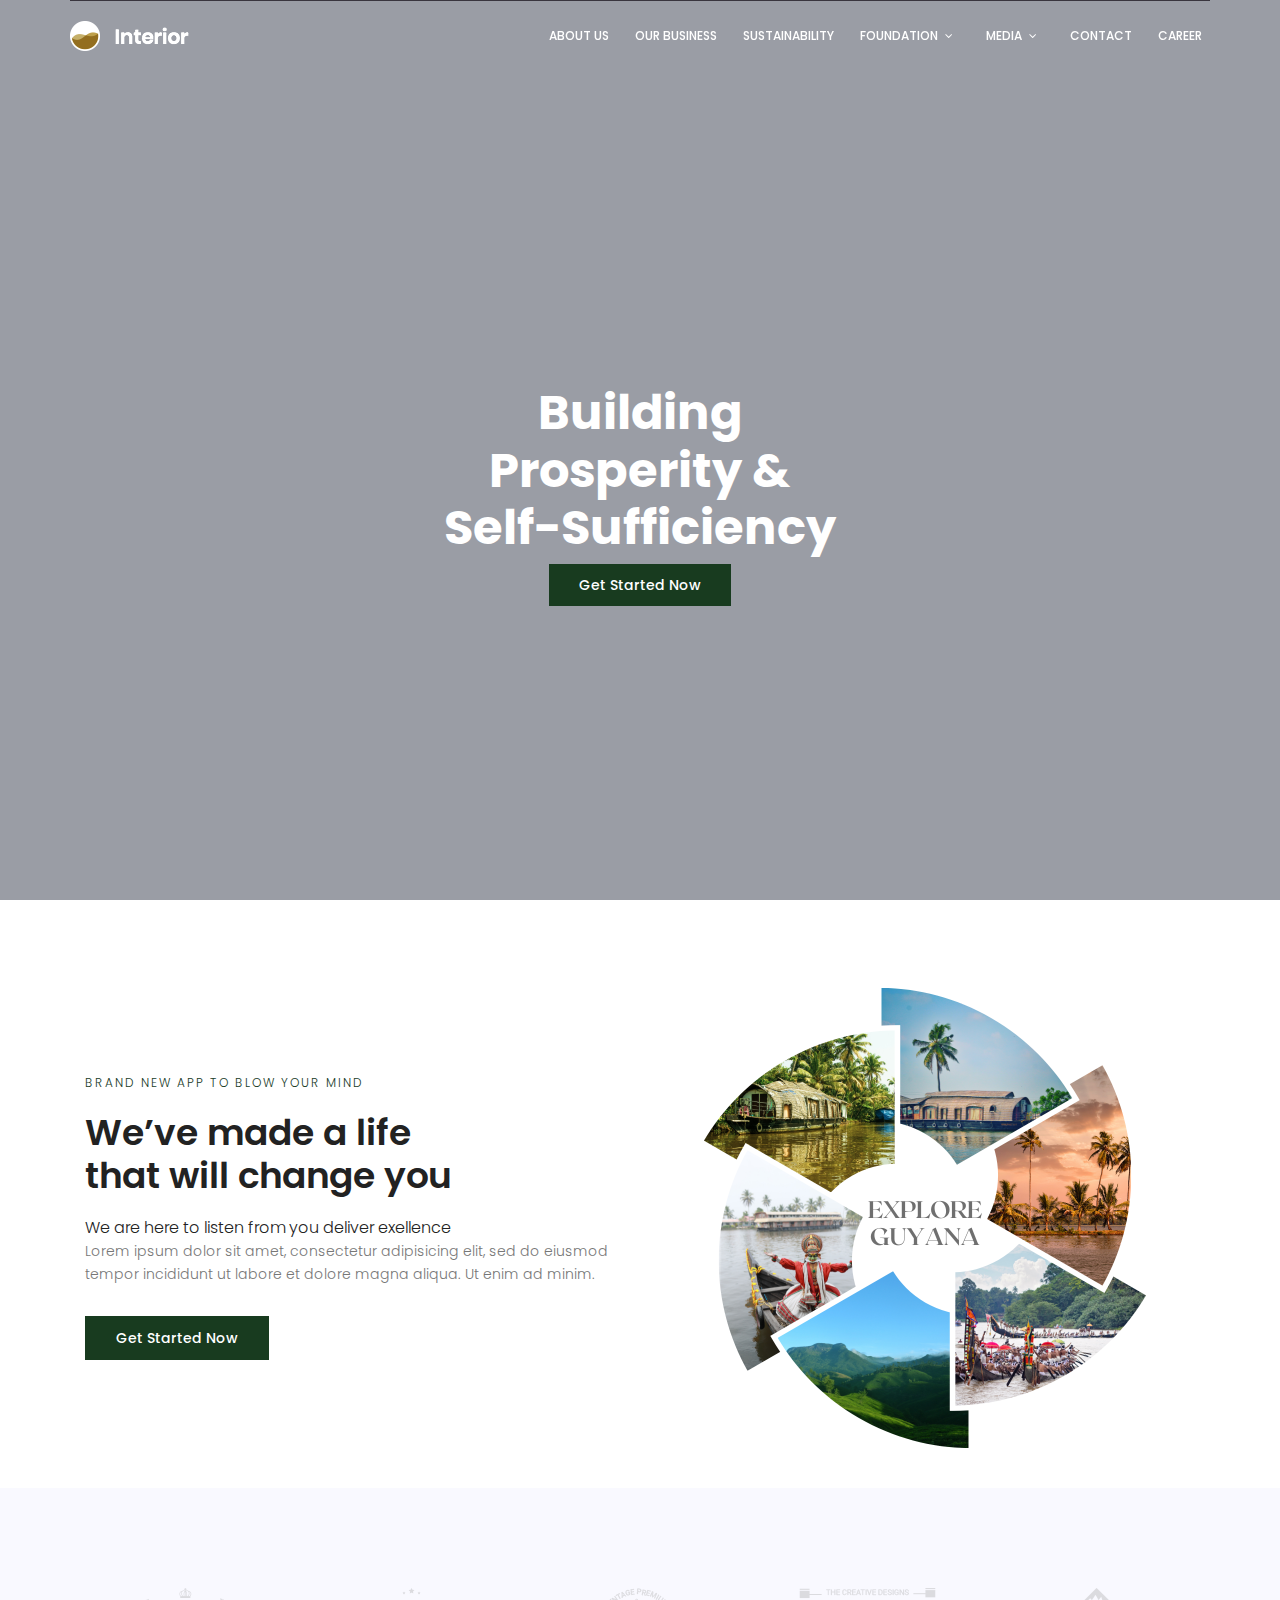
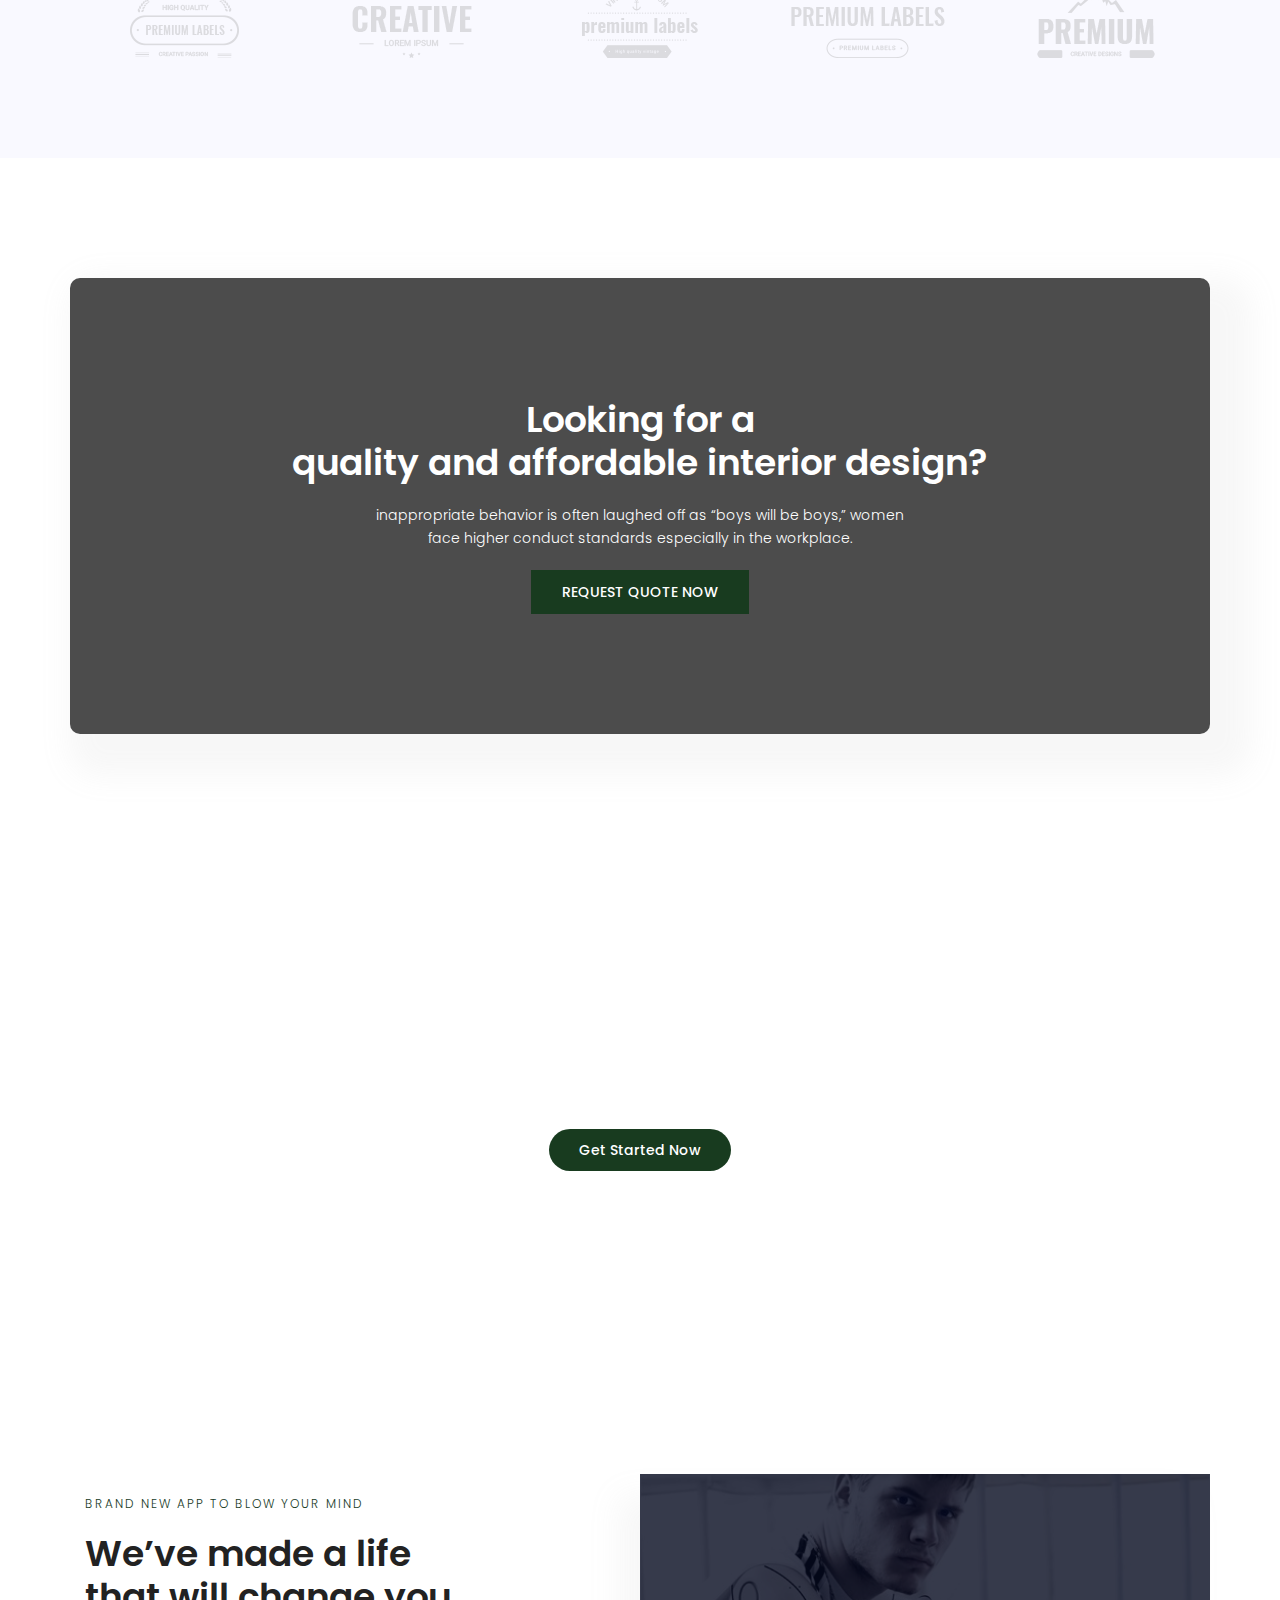
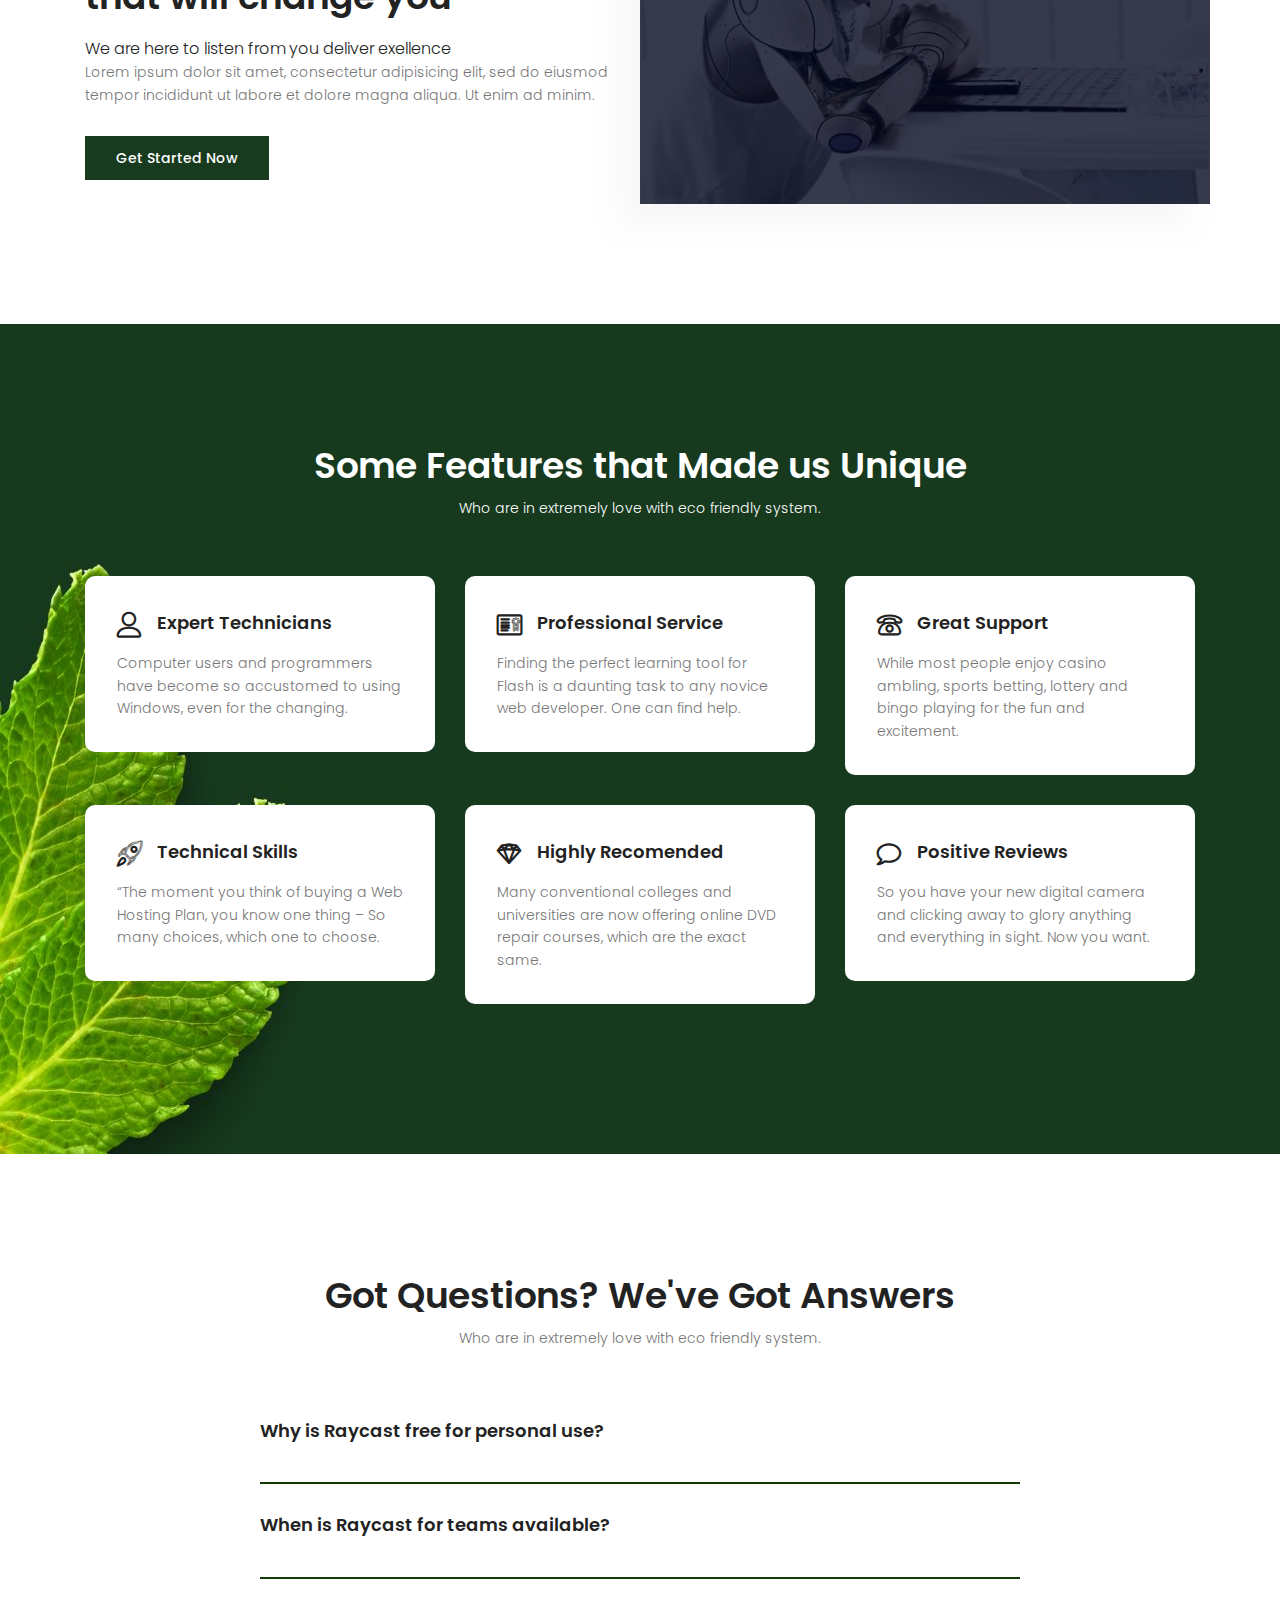
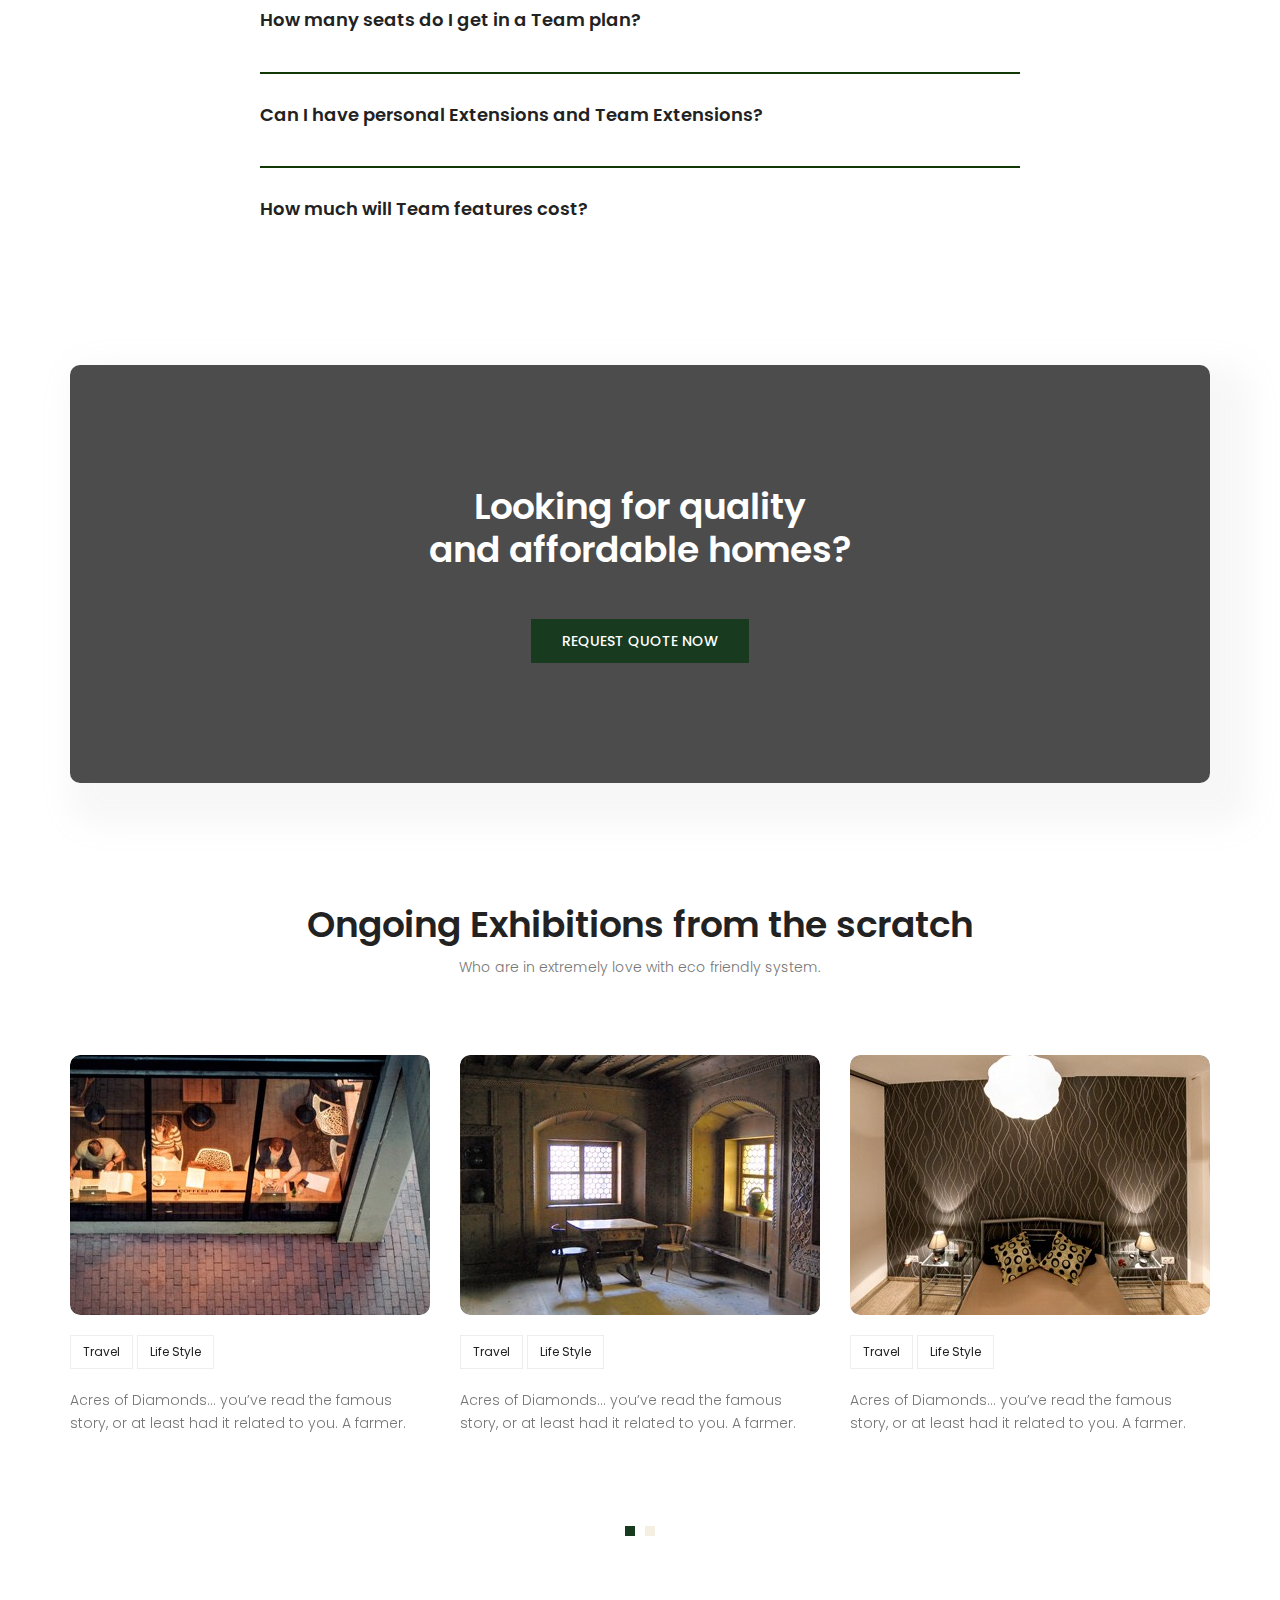
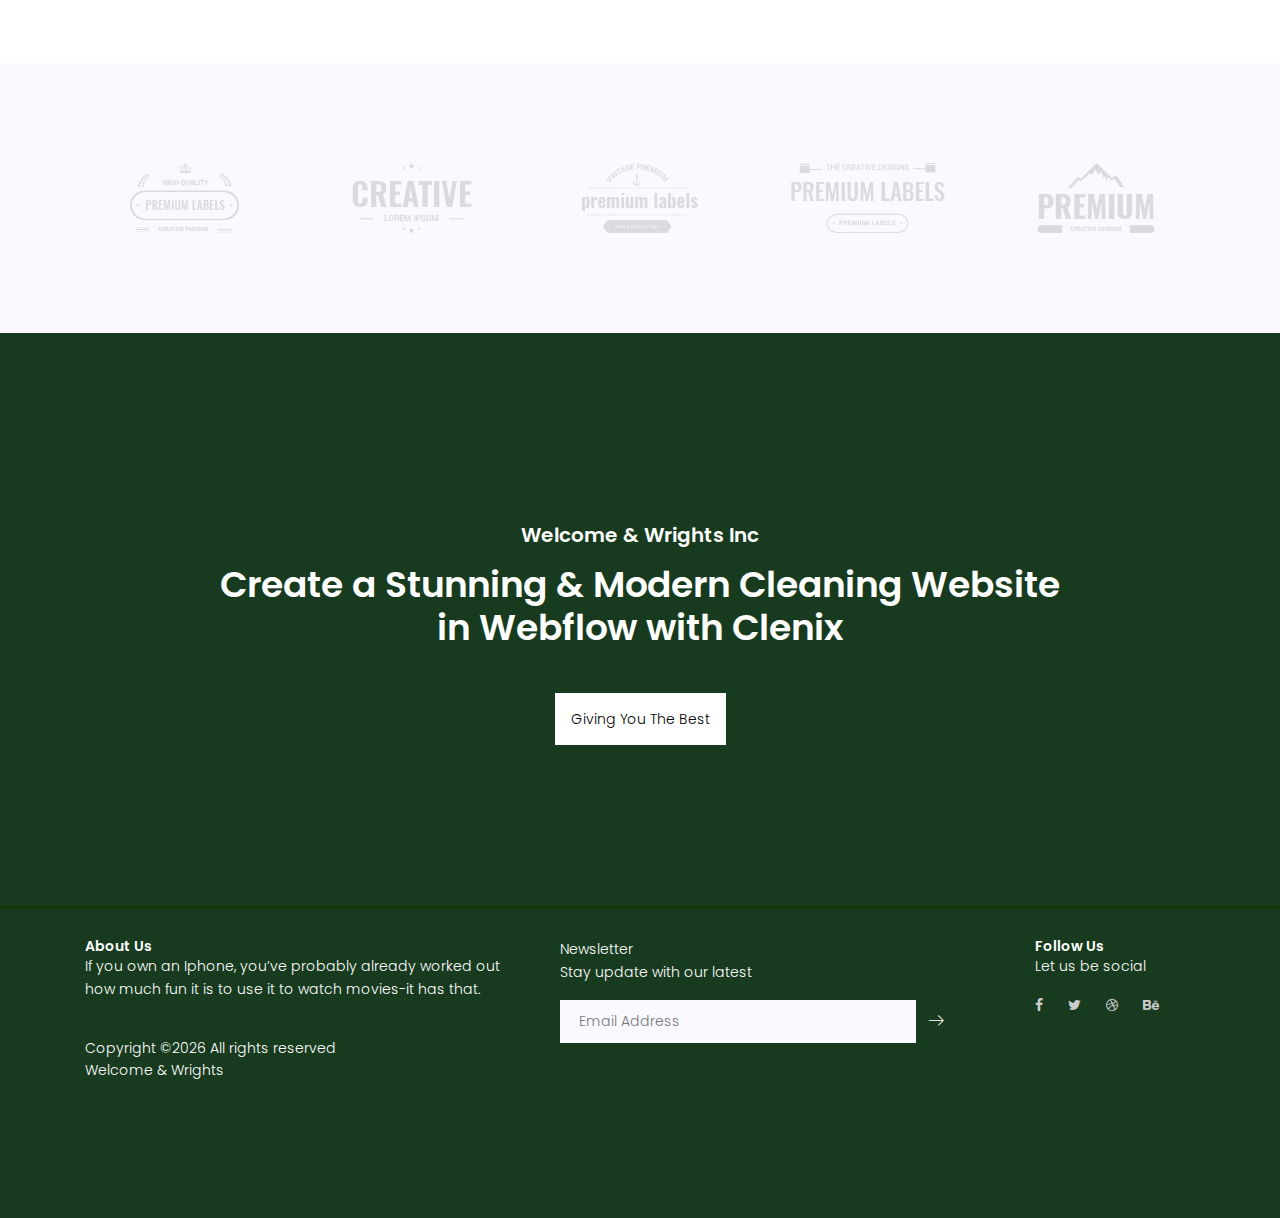
==== commit 16251397: "newpush" ====
--- a/index.html
+++ b/index.html
@@ -31,7 +31,7 @@
 		</head>
 		<body>	
 			  <header id="header" id="home">
-		  		<div class="header-top">
+		  		<!-- <div class="header-top">
 		  			<div class="container">
 				  		<div class="row">
 				  			<div class="col-lg-6 col-sm-6 col-4 header-top-left no-padding">
@@ -48,7 +48,7 @@
 				  			</div>
 				  		</div>			  					
 		  			</div>
-				</div>
+				</div> -->
 				<!-- <hr> -->
 			    <div class="container main-menu">
 			    	<div class="row align-items-center justify-content-between d-flex">
@@ -88,7 +88,7 @@
 			  </header><!-- #header -->
 
 			<!-- start banner Area -->
-			<section class="banner-area relative" id="home">
+			<section class="banner-area relative " id="home" >
 				<video class="banner-video" autoplay muted loop>
 					<source src="../img/Blue Minimalist Premium Real Estate Instagram Post (2).mp4" type="video/mp4">
 				  </video>
@@ -138,6 +138,7 @@
 			</section>
 
 
+
 			<section class="brands-area pb-60 pt-60">
 				<div class="container no-padding">
 					<div class="brand-wrap">
@@ -162,6 +163,11 @@
 				</div>	
 			</section>
 			
+
+
+
+			
+
 			<!-- Start service Area -->
 			<!-- <section class="service-area section-gap" id="service">
 				<div class="container">
@@ -280,7 +286,7 @@
 			<section class="callto-action-area section-gap" >
 				<div class="container" >
 					<div class="row justify-content-center" >
-						<div class="callto-action-wrap col-lg-12 relative section-gap" style="box-shadow:20.84px 21.58px 30px 0px rgba(176,176,176,0.1);">
+						<div class="callto-action-wrap col-lg-12 relative section-gap" style="box-shadow:20px 21px 30px 21px rgba(176,176,176,0.1);">
 							<div class="content" >
 								<h1>
 									Looking for a <br>
@@ -297,6 +303,14 @@
 			</section>
 				
 
+
+			<div class="parallax parallax-1">
+				<div class="conten">
+				  <h1 class="text-white">Our Waste Management Services</h1>
+				  <p>inappropriate behavior is often laughed off as.<br> </p>
+				  <a class="primary-btn mt-10 " href="#">Get Started Now</a>
+				</div>
+			  </div>
 
 			<section class="about-video-area section-gap">
 				<div class="container">
@@ -323,7 +337,7 @@
 				</div>	
 			</section>
 			<!-- Start feature Area -->
-			<section class="feature-area section-gap">
+			<section class="feature-area section-gap" style="background-image: url('img/Green and Orange Modern Farming Presentation  (1).jpg');">
 				<div class="container">
 					<div class="row d-flex justify-content-center">
 						<div class="col-md-12 pb-40 header-text text-center">
@@ -412,8 +426,91 @@
 
 			<!-- Start callto-action Area -->
 			
+
+			<div class="faq-section section-gap">
+				
+				<header>
+					<div class="title text-center ">
+						<h1 class="mb-10 ">Got Questions? We've Got Answers</h1>
+						<p>Who are in extremely love with eco friendly system.</p>
+					</div>
+				  <!-- <h2>FAQs</h2> 
+				  <p>Answers to the most frequently asked questions.</p> -->
+				</header>
+				
+					
+				<details>
+				  <summary>
+					<h4>Why is Raycast free for personal use?</h4>
+					<!-- <span class="material-symbols-outlined">expand_more</span>   -->
+				  </summary>
+				  <p>We think of Raycast as a productivity layer that everybody should use to get work done faster. To make it accessible, we don't charge for the individual plan. The plan covers all built-in extensions, such as Clipboard History, Calendar or Window Management and provides access to all public extensions built by our community.</p>
+				</details>
+				
+				<hr>
+				
+				<details>
+				  <summary>
+					<h4>When is Raycast for teams available?</h4>
+					
+					<!-- <span class="material-symbols-outlined">expand_more</span>   -->
+				  </summary>
+				  <p>We don't have an exact date right now, but we will launch Raycast for Teams in 2022. You can sign up to get early access above, and be the first to hear when we're launching it.</p>
+				</details> 
+				
+				<hr>
+				
+				<details>
+				  <summary>
+					<h4>How many seats do I get in a Team plan?</h4>
+					<!-- <span class="material-symbols-outlined">expand_more</span>   -->
+				  </summary>
+				  <p>We don't have an exact date right now, but we will launch Raycast for Teams in 2022. You can sign up to get early access above, and be the first to hear when we're launching it.</p>
+				</details>
+				
+				<hr>
+				
+				<details>
+				  <summary>
+					<h4>Can I have personal Extensions and Team Extensions?</h4>
+					<!-- <span class="material-symbols-outlined">expand_more</span>   -->
+				  </summary>
+				  <p>Yes, you can create personal Extensions that are personalized to you, and speed up your productivity, and have team Extensions that can be shared around in your organization for everyone to use. Team Extensions will be available in the Store command, behind a filter for your Team. This is where all of your Team Extensions will live, and where you can install them.</p>
+				</details>
+				
+				<hr>
+				
+				<details>
+				  <summary>
+					<h4>How much will Team features cost?</h4>
+					<!-- <span class="material-symbols-outlined">expand_more</span>   -->
+				  </summary>
+				  <p>Team features will cost $10 per user, per month.</p>
+				</details>
+				
+			  </div>
 			<!-- End callto-action Area -->
-								
+				
+			
+
+			<section class="calltome-action-area" >
+				<div class="container" >
+					<div class="row justify-content-center" >
+						<div class="calltome-action-wrap col-lg-12 relative section-gap" style="box-shadow:20px 21px 30px 21px rgba(176,176,176,0.1);">
+							<div class="content" >
+								<h1>
+									Looking for quality   <br>
+									and affordable homes?
+								</h1>
+								<!-- <p class="mx-auto">
+									inappropriate behavior is often laughed off as “boys will be boys,” women face higher conduct standards especially in the workplace.
+								</p> -->
+								<a href="#" class="primary-btn text-uppercase mt-5">Request quote now</a>			
+							</div>							
+						</div>
+					</div>
+				</div>	
+			</section>
 			<!-- Start blog Area -->
 			<section class="blog-area section-gap">
 				<div class="container">
@@ -565,6 +662,9 @@
 				</div>	
 			</section>
 			<!-- End blog Area -->
+
+
+			
 
 			<section class="brands-area pb-60 pt-60">
 				<div class="container no-padding">
@@ -683,25 +783,42 @@
 		    </section>
 		 -->
 
-			<!-- start footer Area -->		
+			<!-- start footer Area -->	
+
 			<footer class="footer-area section-gap bg-grey">
+				<section class="feature-area section-gap">
+					<div class="container">
+						<div class="row d-flex justify-content-center">
+							<div class="col-md-12 pb-40 header-text text-center">
+								<h1 class=" text-white text-center mb-3" style="font-size: 20px;">Welcome & Wrights Inc</h1>
+								<h1 class="pb-10 text-white fs-1 mb-5">Create a Stunning & Modern Cleaning Website<br> in Webflow with Clenix</h1>
+								<!-- <p class="text-white mb-5">
+									Experience the best cleaning agency site, including house cleaning, office cleaning.
+								</p> -->
+								<a class="primary-bt mt-5 bg-white text-black p-3" href="#">Giving You The Best</a>
+							</div>
+							
+						</div>	
+					</div>
+				</section>
+				<hr>
 				<div class="container">
 					<div class="row">
 						<div class="col-lg-5 col-md-6 col-sm-6">
 							<div class="single-footer-widget">
-								<h6>About Us</h6>
-								<p>
+								<h6 class="text-white">About Us</h6>
+								<p class="text-white">
 									If you own an Iphone, you’ve probably already worked out how much fun it is to use it to watch movies-it has that.
 								</p>
-								<p class="footer-text"><!-- Link back to Colorlib can't be removed. Template is licensed under CC BY 3.0. -->
-Copyright &copy;<script>document.write(new Date().getFullYear());</script> All rights reserved | This template is made with <i class="fa fa-heart-o" aria-hidden="true"></i> by <a href="https://colorlib.com" target="_blank">Colorlib</a> and distributed by <a href="https://themewagon.com/" target="_blank">ThemeWagon</a>
+								<p class="footer-text text-white"><!-- Link back to Colorlib can't be removed. Template is licensed under CC BY 3.0. -->
+Copyright &copy;<script>document.write(new Date().getFullYear());</script> All rights reserved <br>Welcome & Wrights<a href="https://colorlib.com" target="_blank">Colorlib</a><a href="https://themewagon.com/" target="_blank">ThemeWagon</a>
 <!-- Link back to Colorlib can't be removed. Template is licensed under CC BY 3.0. --></p>								
 							</div>
 						</div>
 						<div class="col-lg-5  col-md-6 col-sm-6">
 							<div class="single-footer-widget">
-								<h6>Newsletter</h6>
-								<p>Stay update with our latest</p>
+								<h class="text-white">Newsletter</h6>
+								<p class="text-white">Stay update with our latest</p>
 								<div class="" id="mc_embed_signup">
 									<form target="_blank" novalidate="true" action="https://spondonit.us12.list-manage.com/subscribe/post?u=1462626880ade1ac87bd9c93a&amp;id=92a4423d01" method="get" class="form-inline">
 										<input class="form-control" name="EMAIL" placeholder="Email Address" onfocus="this.placeholder = ''" onblur="this.placeholder = 'Email Address'" required="" type="email">
@@ -716,8 +833,8 @@
 						</div>						
 						<div class="col-lg-2 col-md-6 col-sm-6 social-widget">
 							<div class="single-footer-widget">
-								<h6>Follow Us</h6>
-								<p>Let us be social</p>
+								<h6 class="text-white">Follow Us</h6>
+								<p class="text-white">Let us be social</p>
 								<div class="footer-social d-flex align-items-center">
 									<a href="#"><i class="fa fa-facebook"></i></a>
 									<a href="#"><i class="fa fa-twitter"></i></a>
--- a/css/main.css
+++ b/css/main.css
@@ -1,4 +1,4 @@
-::-moz-selection{background-color:#c6b069;color:#fff}::selection{background-color:#c6b069;color:#fff}::-webkit-input-placeholder{color:#777777;font-weight:300}:-moz-placeholder{color:#777777;opacity:1;font-weight:300}::-moz-placeholder{color:#777777;opacity:1;font-weight:300}:-ms-input-placeholder{color:#777777;font-weight:300}::-ms-input-placeholder{color:#777777;font-weight:300}body{color:#777;font-family:"Poppins",sans-serif;font-size:14px;font-weight:300;line-height:1.625em;position:relative}ol,ul{margin:0;padding:0;list-style:none}select{display:block}figure{margin:0}a{-webkit-transition:all 0.3s ease 0s;-moz-transition:all 0.3s ease 0s;-o-transition:all 0.3s ease 0s;transition:all 0.3s ease 0s}iframe{border:0}a,a:focus,a:hover{text-decoration:none;outline:0}.btn.active.focus,.btn.active:focus,.btn.focus,.btn.focus:active,.btn:active:focus,.btn:focus{text-decoration:none;outline:0}.card-panel{margin:0;padding:60px}.btn i,.btn-large i,.btn-floating i,.btn-large i,.btn-flat i{font-size:1em;line-height:inherit}.gray-bg{background:#f9f9ff}h1,h2,h3,h4,h5,h6{font-family:"Poppins",sans-serif;color:#222;line-height:1.2em !important;margin-bottom:0;margin-top:0;font-weight:600}.h1,.h2,.h3,.h4,.h5,.h6{margin-bottom:0;margin-top:0;font-family:"Poppins",sans-serif;font-weight:600;color:#222}h1,.h1{font-size:36px}h2,.h2{font-size:30px}h3,.h3{font-size:24px}h4,.h4{font-size:18px}h5,.h5{font-size:16px}h6,.h6{font-size:14px;color:#222}td,th{border-radius:0px}.clear::before,.clear::after{content:" ";display:table}.clear::after{clear:both}.fz-11{font-size:11px}.fz-12{font-size:12px}.fz-13{font-size:13px}.fz-14{font-size:14px}.fz-15{font-size:15px}.fz-16{font-size:16px}.fz-18{font-size:18px}.fz-30{font-size:30px}.fz-48{font-size:48px !important}.fw100{font-weight:100}.fw300{font-weight:300}.fw400{font-weight:400 !important}.fw500{font-weight:500}.f700{font-weight:700}.fsi{font-style:italic}.mt-10{margin-top:10px}.mt-15{margin-top:15px}.mt-20{margin-top:20px}.mt-25{margin-top:25px}.mt-30{margin-top:30px}.mt-35{margin-top:35px}.mt-40{margin-top:40px}.mt-50{margin-top:50px}.mt-60{margin-top:60px}.mt-70{margin-top:70px}.mt-80{margin-top:80px}.mt-100{margin-top:100px}.mt-120{margin-top:120px}.mt-150{margin-top:150px}.ml-0{margin-left:0 !important}.ml-5{margin-left:5px !important}.ml-10{margin-left:10px}.ml-15{margin-left:15px}.ml-20{margin-left:20px}.ml-30{margin-left:30px}.ml-50{margin-left:50px}.mr-0{margin-right:0 !important}.mr-5{margin-right:5px !important}.mr-15{margin-right:15px}.mr-10{margin-right:10px}.mr-20{margin-right:20px}.mr-30{margin-right:30px}.mr-50{margin-right:50px}.mb-0{margin-bottom:0px}.mb-0-i{margin-bottom:0px !important}.mb-5{margin-bottom:5px}.mb-10{margin-bottom:10px}.mb-15{margin-bottom:15px}.mb-20{margin-bottom:20px}.mb-25{margin-bottom:25px}.mb-30{margin-bottom:30px}.mb-40{margin-bottom:40px}.mb-50{margin-bottom:50px}.mb-60{margin-bottom:60px}.mb-70{margin-bottom:70px}.mb-80{margin-bottom:80px}.mb-90{margin-bottom:90px}.mb-100{margin-bottom:100px}.pt-0{padding-top:0px}.pt-10{padding-top:10px}.pt-15{padding-top:15px}.pt-20{padding-top:20px}.pt-25{padding-top:25px}.pt-30{padding-top:30px}.pt-40{padding-top:40px}.pt-50{padding-top:50px}.pt-60{padding-top:60px}.pt-70{padding-top:70px}.pt-80{padding-top:80px}.pt-90{padding-top:90px}.pt-100{padding-top:100px}.pt-120{padding-top:120px}.pt-150{padding-top:150px}.pt-170{padding-top:170px}.pb-0{padding-bottom:0px}.pb-10{padding-bottom:10px}.pb-15{padding-bottom:15px}.pb-20{padding-bottom:20px}.pb-25{padding-bottom:25px}.pb-30{padding-bottom:30px}.pb-40{padding-bottom:40px}.pb-50{padding-bottom:50px}.pb-60{padding-bottom:60px}.pb-70{padding-bottom:70px}.pb-80{padding-bottom:80px}.pb-90{padding-bottom:90px}.pb-100{padding-bottom:100px}.pb-120{padding-bottom:120px}.pb-150{padding-bottom:150px}.pr-30{padding-right:30px}.pl-30{padding-left:30px}.pl-90{padding-left:90px}.p-40{padding:40px}.float-left{float:left}.float-right{float:right}.text-italic{font-style:italic}.text-white{color:#fff}.text-black{color:#000}.transition{-webkit-transition:all 0.3s ease 0s;-moz-transition:all 0.3s ease 0s;-o-transition:all 0.3s ease 0s;transition:all 0.3s ease 0s}.section-full{padding:100px 0}.section-half{padding:75px 0}.text-center{text-align:center}.text-left{text-align:left}.text-rigth{text-align:right}.flex{display:-webkit-box;display:-webkit-flex;display:-moz-flex;display:-ms-flexbox;display:flex}.inline-flex{display:-webkit-inline-box;display:-webkit-inline-flex;display:-moz-inline-flex;display:-ms-inline-flexbox;display:inline-flex}.flex-grow{-webkit-box-flex:1;-webkit-flex-grow:1;-moz-flex-grow:1;-ms-flex-positive:1;flex-grow:1}.flex-wrap{-webkit-flex-wrap:wrap;-moz-flex-wrap:wrap;-ms-flex-wrap:wrap;flex-wrap:wrap}.flex-left{-webkit-box-pack:start;-ms-flex-pack:start;-webkit-justify-content:flex-start;-moz-justify-content:flex-start;justify-content:flex-start}.flex-middle{-webkit-box-align:center;-ms-flex-align:center;-webkit-align-items:center;-moz-align-items:center;align-items:center}.flex-right{-webkit-box-pack:end;-ms-flex-pack:end;-webkit-justify-content:flex-end;-moz-justify-content:flex-end;justify-content:flex-end}.flex-top{-webkit-align-self:flex-start;-moz-align-self:flex-start;-ms-flex-item-align:start;align-self:flex-start}.flex-center{-webkit-box-pack:center;-ms-flex-pack:center;-webkit-justify-content:center;-moz-justify-content:center;justify-content:center}.flex-bottom{-webkit-align-self:flex-end;-moz-align-self:flex-end;-ms-flex-item-align:end;align-self:flex-end}.space-between{-webkit-box-pack:justify;-ms-flex-pack:justify;-webkit-justify-content:space-between;-moz-justify-content:space-between;justify-content:space-between}.space-around{-ms-flex-pack:distribute;-webkit-justify-content:space-around;-moz-justify-content:space-around;justify-content:space-around}.flex-column{-webkit-box-direction:normal;-webkit-box-orient:vertical;-webkit-flex-direction:column;-moz-flex-direction:column;-ms-flex-direction:column;flex-direction:column}.flex-cell{display:-webkit-box;display:-webkit-flex;display:-moz-flex;display:-ms-flexbox;display:flex;-webkit-box-flex:1;-webkit-flex-grow:1;-moz-flex-grow:1;-ms-flex-positive:1;flex-grow:1}.display-table{display:table}.light{color:#fff}.dark{color:#222}.relative{position:relative}.overflow-hidden{overflow:hidden}.overlay{position:absolute;left:0;right:0;top:0;bottom:0}.container.fullwidth{width:100%}.container.no-padding{padding-left:0;padding-right:0}.no-padding{padding:0}.section-bg{background:#f9fafc}@media (max-width: 767px){.no-flex-xs{display:block !important}}.row.no-margin{margin-left:0;margin-right:0}.sample-text-area{background:#fff;padding:100px 0 70px 0}.sample-text{margin-bottom:0}.text-heading{margin-bottom:30px;font-size:24px}.typo-list{margin-bottom:10px}@media (max-width: 767px){.typo-sec{margin-bottom:30px}}@media (max-width: 767px){.element-wrap{margin-top:30px}}b,sup,sub,u,del{color:#c6b069}h1{font-size:36px}h2{font-size:30px}h3{font-size:24px}h4{font-size:18px}h5{font-size:16px}h6{font-size:14px}h1,h2,h3,h4,h5,h6{line-height:1.5em}.typography h1,.typography h2,.typography h3,.typography h4,.typography h5,.typography h6{color:#777}.button-area{background:#fff}.button-area .border-top-generic{padding:70px 15px;border-top:1px dotted #eee}.button-group-area .genric-btn{margin-right:10px;margin-top:10px}.button-group-area .genric-btn:last-child{margin-right:0}.genric-btn{display:inline-block;outline:none;line-height:40px;padding:0 30px;font-size:.8em;text-align:center;text-decoration:none;font-weight:500;cursor:pointer;-webkit-transition:all 0.3s ease 0s;-moz-transition:all 0.3s ease 0s;-o-transition:all 0.3s ease 0s;transition:all 0.3s ease 0s}.genric-btn:focus{outline:none}.genric-btn.e-large{padding:0 40px;line-height:50px}.genric-btn.large{line-height:45px}.genric-btn.medium{line-height:30px}.genric-btn.small{line-height:25px}.genric-btn.radius{border-radius:3px}.genric-btn.circle{border-radius:20px}.genric-btn.arrow{display:-webkit-inline-box;display:-ms-inline-flexbox;display:inline-flex;-webkit-box-align:center;-ms-flex-align:center;align-items:center}.genric-btn.arrow span{margin-left:10px}.genric-btn.default{color:#222;background:#f9f9ff;border:1px solid transparent}.genric-btn.default:hover{border:1px solid #f9f9ff;background:#fff}.genric-btn.default-border{border:1px solid #f9f9ff;background:#fff}.genric-btn.default-border:hover{color:#222;background:#f9f9ff;border:1px solid transparent}.genric-btn.primary{color:#fff;background:#c6b069;border:1px solid transparent}.genric-btn.primary:hover{color:#c6b069;border:1px solid #c6b069;background:#fff}.genric-btn.primary-border{color:#c6b069;border:1px solid #c6b069;background:#fff}.genric-btn.primary-border:hover{color:#fff;background:#c6b069;border:1px solid transparent}.genric-btn.success{color:#fff;background:#4cd3e3;border:1px solid transparent}.genric-btn.success:hover{color:#4cd3e3;border:1px solid #4cd3e3;background:#fff}.genric-btn.success-border{color:#4cd3e3;border:1px solid #4cd3e3;background:#fff}.genric-btn.success-border:hover{color:#fff;background:#4cd3e3;border:1px solid transparent}.genric-btn.info{color:#fff;background:#38a4ff;border:1px solid transparent}.genric-btn.info:hover{color:#38a4ff;border:1px solid #38a4ff;background:#fff}.genric-btn.info-border{color:#38a4ff;border:1px solid #38a4ff;background:#fff}.genric-btn.info-border:hover{color:#fff;background:#38a4ff;border:1px solid transparent}.genric-btn.warning{color:#fff;background:#f4e700;border:1px solid transparent}.genric-btn.warning:hover{color:#f4e700;border:1px solid #f4e700;background:#fff}.genric-btn.warning-border{color:#f4e700;border:1px solid #f4e700;background:#fff}.genric-btn.warning-border:hover{color:#fff;background:#f4e700;border:1px solid transparent}.genric-btn.danger{color:#fff;background:#f44a40;border:1px solid transparent}.genric-btn.danger:hover{color:#f44a40;border:1px solid #f44a40;background:#fff}.genric-btn.danger-border{color:#f44a40;border:1px solid #f44a40;background:#fff}.genric-btn.danger-border:hover{color:#fff;background:#f44a40;border:1px solid transparent}.genric-btn.link{color:#222;background:#f9f9ff;text-decoration:underline;border:1px solid transparent}.genric-btn.link:hover{color:#222;border:1px solid #f9f9ff;background:#fff}.genric-btn.link-border{color:#222;border:1px solid #f9f9ff;background:#fff;text-decoration:underline}.genric-btn.link-border:hover{color:#222;background:#f9f9ff;border:1px solid transparent}.genric-btn.disable{color:#222,0.3;background:#f9f9ff;border:1px solid transparent;cursor:not-allowed}.generic-blockquote{padding:30px 50px 30px 30px;background:#f9f9ff;border-left:2px solid #c6b069}@media (max-width: 991px){.progress-table-wrap{overflow-x:scroll}}.progress-table{background:#f9f9ff;padding:15px 0px 30px 0px;min-width:800px}.progress-table .serial{width:11.83%;padding-left:30px}.progress-table .country{width:28.07%}.progress-table .visit{width:19.74%}.progress-table .percentage{width:40.36%;padding-right:50px}.progress-table .table-head{display:flex}.progress-table .table-head .serial,.progress-table .table-head .country,.progress-table .table-head .visit,.progress-table .table-head .percentage{color:#222;line-height:40px;text-transform:uppercase;font-weight:500}.progress-table .table-row{padding:15px 0;border-top:1px solid #edf3fd;display:flex}.progress-table .table-row .serial,.progress-table .table-row .country,.progress-table .table-row .visit,.progress-table .table-row .percentage{display:flex;align-items:center}.progress-table .table-row .country img{margin-right:15px}.progress-table .table-row .percentage .progress{width:80%;border-radius:0px;background:transparent}.progress-table .table-row .percentage .progress .progress-bar{height:5px;line-height:5px}.progress-table .table-row .percentage .progress .progress-bar.color-1{background-color:#6382e6}.progress-table .table-row .percentage .progress .progress-bar.color-2{background-color:#e66686}.progress-table .table-row .percentage .progress .progress-bar.color-3{background-color:#f09359}.progress-table .table-row .percentage .progress .progress-bar.color-4{background-color:#73fbaf}.progress-table .table-row .percentage .progress .progress-bar.color-5{background-color:#73fbaf}.progress-table .table-row .percentage .progress .progress-bar.color-6{background-color:#6382e6}.progress-table .table-row .percentage .progress .progress-bar.color-7{background-color:#a367e7}.progress-table .table-row .percentage .progress .progress-bar.color-8{background-color:#e66686}.single-gallery-image{margin-top:30px;background-repeat:no-repeat !important;background-position:center center !important;background-size:cover !important;height:200px}.list-style{width:14px;height:14px}.unordered-list li{position:relative;padding-left:30px;line-height:1.82em !important}.unordered-list li:before{content:"";position:absolute;width:14px;height:14px;border:3px solid #c6b069;background:#fff;top:4px;left:0;border-radius:50%}.ordered-list{margin-left:30px}.ordered-list li{list-style-type:decimal-leading-zero;color:#c6b069;font-weight:500;line-height:1.82em !important}.ordered-list li span{font-weight:300;color:#777}.ordered-list-alpha li{margin-left:30px;list-style-type:lower-alpha;color:#c6b069;font-weight:500;line-height:1.82em !important}.ordered-list-alpha li span{font-weight:300;color:#777}.ordered-list-roman li{margin-left:30px;list-style-type:lower-roman;color:#c6b069;font-weight:500;line-height:1.82em !important}.ordered-list-roman li span{font-weight:300;color:#777}.single-input{display:block;width:100%;line-height:40px;border:none;outline:none;background:#f9f9ff;padding:0 20px}.single-input:focus{outline:none}.input-group-icon{position:relative}.input-group-icon .icon{position:absolute;left:20px;top:0;line-height:40px;z-index:3}.input-group-icon .icon i{color:#797979}.input-group-icon .single-input{padding-left:45px}.single-textarea{display:block;width:100%;line-height:40px;border:none;outline:none;background:#f9f9ff;padding:0 20px;height:100px;resize:none}.single-textarea:focus{outline:none}.single-input-primary{display:block;width:100%;line-height:40px;border:1px solid transparent;outline:none;background:#f9f9ff;padding:0 20px}.single-input-primary:focus{outline:none;border:1px solid #c6b069}.single-input-accent{display:block;width:100%;line-height:40px;border:1px solid transparent;outline:none;background:#f9f9ff;padding:0 20px}.single-input-accent:focus{outline:none;border:1px solid #eb6b55}.single-input-secondary{display:block;width:100%;line-height:40px;border:1px solid transparent;outline:none;background:#f9f9ff;padding:0 20px}.single-input-secondary:focus{outline:none;border:1px solid #f09359}.default-switch{width:35px;height:17px;border-radius:8.5px;background:#f9f9ff;position:relative;cursor:pointer}.default-switch input{position:absolute;left:0;top:0;right:0;bottom:0;width:100%;height:100%;opacity:0;cursor:pointer}.default-switch input+label{position:absolute;top:1px;left:1px;width:15px;height:15px;border-radius:50%;background:#c6b069;-webkit-transition:all 0.2s;-moz-transition:all 0.2s;-o-transition:all 0.2s;transition:all 0.2s;box-shadow:0px 4px 5px 0px rgba(0,0,0,0.2);cursor:pointer}.default-switch input:checked+label{left:19px}.single-element-widget{margin-bottom:30px}.primary-switch{width:35px;height:17px;border-radius:8.5px;background:#f9f9ff;position:relative;cursor:pointer}.primary-switch input{position:absolute;left:0;top:0;right:0;bottom:0;width:100%;height:100%;opacity:0}.primary-switch input+label{position:absolute;left:0;top:0;right:0;bottom:0;width:100%;height:100%}.primary-switch input+label:before{content:"";position:absolute;left:0;top:0;right:0;bottom:0;width:100%;height:100%;background:transparent;border-radius:8.5px;cursor:pointer;-webkit-transition:all 0.2s;-moz-transition:all 0.2s;-o-transition:all 0.2s;transition:all 0.2s}.primary-switch input+label:after{content:"";position:absolute;top:1px;left:1px;width:15px;height:15px;border-radius:50%;background:#fff;-webkit-transition:all 0.2s;-moz-transition:all 0.2s;-o-transition:all 0.2s;transition:all 0.2s;box-shadow:0px 4px 5px 0px rgba(0,0,0,0.2);cursor:pointer}.primary-switch input:checked+label:after{left:19px}.primary-switch input:checked+label:before{background:#c6b069}.confirm-switch{width:35px;height:17px;border-radius:8.5px;background:#f9f9ff;position:relative;cursor:pointer}.confirm-switch input{position:absolute;left:0;top:0;right:0;bottom:0;width:100%;height:100%;opacity:0}.confirm-switch input+label{position:absolute;left:0;top:0;right:0;bottom:0;width:100%;height:100%}.confirm-switch input+label:before{content:"";position:absolute;left:0;top:0;right:0;bottom:0;width:100%;height:100%;background:transparent;border-radius:8.5px;-webkit-transition:all 0.2s;-moz-transition:all 0.2s;-o-transition:all 0.2s;transition:all 0.2s;cursor:pointer}.confirm-switch input+label:after{content:"";position:absolute;top:1px;left:1px;width:15px;height:15px;border-radius:50%;background:#fff;-webkit-transition:all 0.2s;-moz-transition:all 0.2s;-o-transition:all 0.2s;transition:all 0.2s;box-shadow:0px 4px 5px 0px rgba(0,0,0,0.2);cursor:pointer}.confirm-switch input:checked+label:after{left:19px}.confirm-switch input:checked+label:before{background:#4cd3e3}.primary-checkbox{width:16px;height:16px;border-radius:3px;background:#f9f9ff;position:relative;cursor:pointer}.primary-checkbox input{position:absolute;left:0;top:0;right:0;bottom:0;width:100%;height:100%;opacity:0}.primary-checkbox input+label{position:absolute;left:0;top:0;right:0;bottom:0;width:100%;height:100%;border-radius:3px;cursor:pointer;border:1px solid #f1f1f1}.primary-checkbox input:checked+label{background:url(../img/elements/primary-check.png) no-repeat center center/cover;border:none}.confirm-checkbox{width:16px;height:16px;border-radius:3px;background:#f9f9ff;position:relative;cursor:pointer}.confirm-checkbox input{position:absolute;left:0;top:0;right:0;bottom:0;width:100%;height:100%;opacity:0}.confirm-checkbox input+label{position:absolute;left:0;top:0;right:0;bottom:0;width:100%;height:100%;border-radius:3px;cursor:pointer;border:1px solid #f1f1f1}.confirm-checkbox input:checked+label{background:url(../img/elements/success-check.png) no-repeat center center/cover;border:none}.disabled-checkbox{width:16px;height:16px;border-radius:3px;background:#f9f9ff;position:relative;cursor:pointer}.disabled-checkbox input{position:absolute;left:0;top:0;right:0;bottom:0;width:100%;height:100%;opacity:0}.disabled-checkbox input+label{position:absolute;left:0;top:0;right:0;bottom:0;width:100%;height:100%;border-radius:3px;cursor:pointer;border:1px solid #f1f1f1}.disabled-checkbox input:disabled{cursor:not-allowed;z-index:3}.disabled-checkbox input:checked+label{background:url(../img/elements/disabled-check.png) no-repeat center center/cover;border:none}.primary-radio{width:16px;height:16px;border-radius:8px;background:#f9f9ff;position:relative;cursor:pointer}.primary-radio input{position:absolute;left:0;top:0;right:0;bottom:0;width:100%;height:100%;opacity:0}.primary-radio input+label{position:absolute;left:0;top:0;right:0;bottom:0;width:100%;height:100%;border-radius:8px;cursor:pointer;border:1px solid #f1f1f1}.primary-radio input:checked+label{background:url(../img/elements/primary-radio.png) no-repeat center center/cover;border:none}.confirm-radio{width:16px;height:16px;border-radius:8px;background:#f9f9ff;position:relative;cursor:pointer}.confirm-radio input{position:absolute;left:0;top:0;right:0;bottom:0;width:100%;height:100%;opacity:0}.confirm-radio input+label{position:absolute;left:0;top:0;right:0;bottom:0;width:100%;height:100%;border-radius:8px;cursor:pointer;border:1px solid #f1f1f1}.confirm-radio input:checked+label{background:url(../img/elements/success-radio.png) no-repeat center center/cover;border:none}.disabled-radio{width:16px;height:16px;border-radius:8px;background:#f9f9ff;position:relative;cursor:pointer}.disabled-radio input{position:absolute;left:0;top:0;right:0;bottom:0;width:100%;height:100%;opacity:0}.disabled-radio input+label{position:absolute;left:0;top:0;right:0;bottom:0;width:100%;height:100%;border-radius:8px;cursor:pointer;border:1px solid #f1f1f1}.disabled-radio input:disabled{cursor:not-allowed;z-index:3}.disabled-radio input:checked+label{background:url(../img/elements/disabled-radio.png) no-repeat center center/cover;border:none}.default-select{height:40px}.default-select .nice-select{border:none;border-radius:0px;height:40px;background:#f9f9ff;padding-left:20px;padding-right:40px}.default-select .nice-select .list{margin-top:0;border:none;border-radius:0px;box-shadow:none;width:100%;padding:10px 0 10px 0px}.default-select .nice-select .list .option{font-weight:300;-webkit-transition:all 0.3s ease 0s;-moz-transition:all 0.3s ease 0s;-o-transition:all 0.3s ease 0s;transition:all 0.3s ease 0s;line-height:28px;min-height:28px;font-size:12px;padding-left:20px}.default-select .nice-select .list .option.selected{color:#c6b069;background:transparent}.default-select .nice-select .list .option:hover{color:#c6b069;background:transparent}.default-select .current{margin-right:50px;font-weight:300}.default-select .nice-select::after{right:20px}@media (max-width: 991px){.left-align-p p{margin-top:20px}}.form-select{height:40px;width:100%}.form-select .nice-select{border:none;border-radius:0px;height:40px;background:#f9f9ff;padding-left:45px;padding-right:40px;width:100%}.form-select .nice-select .list{margin-top:0;border:none;border-radius:0px;box-shadow:none;width:100%;padding:10px 0 10px 0px}.form-select .nice-select .list .option{font-weight:300;-webkit-transition:all 0.3s ease 0s;-moz-transition:all 0.3s ease 0s;-o-transition:all 0.3s ease 0s;transition:all 0.3s ease 0s;line-height:28px;min-height:28px;font-size:12px;padding-left:45px}.form-select .nice-select .list .option.selected{color:#c6b069;background:transparent}.form-select .nice-select .list .option:hover{color:#c6b069;background:transparent}.form-select .current{margin-right:50px;font-weight:300}.form-select .nice-select::after{right:20px}.header-top{font-size:12px;padding:8px}.header-top a{color:#fff}.header-top ul li{display:inline-block;margin-left:15px}.header-top .header-top-right{text-align:right}.header-top .header-top-right i{-webkit-transition:all 0.3s ease 0s;-moz-transition:all 0.3s ease 0s;-o-transition:all 0.3s ease 0s;transition:all 0.3s ease 0s}.header-top .header-top-right a{margin-right:10px}.header-top .header-top-right a:hover{-webkit-transition:all 0.3s ease 0s;-moz-transition:all 0.3s ease 0s;-o-transition:all 0.3s ease 0s;transition:all 0.3s ease 0s}.header-top .header-top-right a:hover i{color:#c6b069}.header-top .header-top-left{text-align:left}.header-top .header-top-left a{margin-right:10px}.header-top .lnr{display:none}@media (max-width: 588px){.header-top .lnr{display:block;font-weight:bold;font-size:16px;color:#fff}.header-top .text{display:none}}@media (max-width: 767px){.header-top{display:none}}.top-head-btn{background:#c6b069;padding:9px 26px}.main-menu{padding-top:20px;border-top:1px solid #39353e}#header{padding:0px 0px 20px 0px;position:fixed;left:0;top:0;right:0;transition:all 0.5s;z-index:997}#header.header-scrolled{transition:all 0.5s;background-color:rgba(34,34,34,0.9)}@media (max-width: 673px){#logo{margin-left:20px}}#header #logo h1{font-size:34px;margin:0;padding:0;line-height:1;font-weight:700;letter-spacing:3px}#header #logo h1 a,#header #logo h1 a:hover{color:#000;padding-left:10px;border-left:4px solid #c6b069}#header #logo img{padding:0;margin:0}@media (max-width: 768px){#header #logo h1{font-size:28px}#header #logo img{max-height:40px}}.nav-menu,.nav-menu *{margin:0;padding:0;list-style:none}.nav-menu ul{position:absolute;display:none;top:100%;right:0;z-index:99}.nav-menu li{position:relative;white-space:nowrap}.nav-menu>li{float:left}.nav-menu li:hover>ul,.nav-menu li.sfHover>ul{display:block}.nav-menu ul ul{top:0;right:100%}.nav-menu ul li{min-width:180px}.sf-arrows .sf-with-ul{padding-right:30px}.sf-arrows .sf-with-ul:after{content:"\f107";position:absolute;right:15px;font-family:FontAwesome;font-style:normal;font-weight:normal}.sf-arrows ul .sf-with-ul:after{content:"\f105"}@media (max-width: 768px){#nav-menu-container{display:none}}.nav-menu a{padding:0 8px 0px 8px;text-decoration:none;display:inline-block;color:#fff;font-weight:500;font-size:12px;text-transform:uppercase;outline:none}.nav-menu>li{margin-left:10px}.nav-menu ul{margin:22px 0 0 0;padding:10px;box-shadow:0px 0px 30px rgba(127,137,161,0.25);background:#fff}.nav-menu ul li{transition:0.3s}.nav-menu ul li a{padding:5px 10px;color:#333;transition:0.3s;display:block;font-size:12px;text-transform:none}.nav-menu ul li:hover>a{color:#c6b069}.nav-menu ul ul{margin-right:10px;margin-top:0}#mobile-nav-toggle{position:fixed;right:15px;z-index:999;top:18px;border:0;background:none;font-size:24px;display:none;transition:all 0.4s;outline:none;cursor:pointer}#mobile-nav-toggle i{color:#fff;font-weight:900}@media (max-width: 960px){#mobile-nav-toggle{display:inline}#nav-menu-container{display:none}}#mobile-nav{position:fixed;top:0;padding-top:18px;bottom:0;z-index:998;background:rgba(0,0,0,0.8);left:-260px;width:260px;overflow-y:auto;transition:0.4s}#mobile-nav ul{padding:0;margin:0;list-style:none}#mobile-nav ul li{position:relative}#mobile-nav ul li a{color:#fff;font-size:13px;text-transform:uppercase;overflow:hidden;padding:10px 22px 10px 15px;position:relative;text-decoration:none;width:100%;display:block;outline:none;font-weight:700}#mobile-nav ul li a:hover{color:#fff}#mobile-nav ul li li{padding-left:30px}#mobile-nav ul .menu-has-children i{position:absolute;right:0;z-index:99;padding:15px;cursor:pointer;color:#fff}#mobile-nav ul .menu-has-children i.fa-chevron-up{color:#c6b069}#mobile-nav ul .menu-has-children li a{text-transform:none}#mobile-nav ul .menu-item-active{color:#c6b069}#mobile-body-overly{width:100%;height:100%;z-index:997;top:0;left:0;position:fixed;background:rgba(0,0,0,0.7);display:none}body.mobile-nav-active{overflow:hidden}body.mobile-nav-active #mobile-nav{left:0}body.mobile-nav-active #mobile-nav-toggle{color:#fff}.section-gap{padding:120px 0}.section-title{padding-bottom:30px}.section-title h2{margin-bottom:20px}.section-title p{font-size:16px;margin-bottom:0}@media (max-width: 991.98px){.section-title p br{display:none}}.alert-msg{color:#008000}.primary-btn{background-color:#c6b069;line-height:42px;padding-left:30px;padding-right:30px;border-radius:25px;border:none;color:#fff;display:inline-block;font-weight:500;position:relative;-webkit-transition:all 0.3s ease 0s;-moz-transition:all 0.3s ease 0s;-o-transition:all 0.3s ease 0s;transition:all 0.3s ease 0s;cursor:pointer;position:relative}.primary-btn:focus{outline:none}.primary-btn span{color:#fff;position:absolute;top:50%;transform:translateY(-60%);right:30px;-webkit-transition:all 0.3s ease 0s;-moz-transition:all 0.3s ease 0s;-o-transition:all 0.3s ease 0s;transition:all 0.3s ease 0s}.primary-btn:hover{color:#fff}.primary-btn:hover span{color:#fff;right:20px}.primary-btn.white{border:1px solid #fff;color:#fff}.primary-btn.white span{color:#fff}.primary-btn.white:hover{background:#fff;color:#c6b069}.primary-btn.white:hover span{color:#c6b069}.overlay{position:absolute;left:0;right:0;top:0;bottom:0}
+::-moz-selection{background-color:#183b1f;color:#fff}::selection{background-color:#183b1f;color:#fff}::-webkit-input-placeholder{color:#777777;font-weight:300}:-moz-placeholder{color:#777777;opacity:1;font-weight:300}::-moz-placeholder{color:#777777;opacity:1;font-weight:300}:-ms-input-placeholder{color:#777777;font-weight:300}::-ms-input-placeholder{color:#777777;font-weight:300}body{color:#777;font-family:"Poppins",sans-serif;font-size:14px;font-weight:300;line-height:1.625em;position:relative}ol,ul{margin:0;padding:0;list-style:none}select{display:block}figure{margin:0}a{-webkit-transition:all 0.3s ease 0s;-moz-transition:all 0.3s ease 0s;-o-transition:all 0.3s ease 0s;transition:all 0.3s ease 0s}iframe{border:0}a,a:focus,a:hover{text-decoration:none;outline:0}.btn.active.focus,.btn.active:focus,.btn.focus,.btn.focus:active,.btn:active:focus,.btn:focus{text-decoration:none;outline:0}.card-panel{margin:0;padding:60px}.btn i,.btn-large i,.btn-floating i,.btn-large i,.btn-flat i{font-size:1em;line-height:inherit}.gray-bg{background:#f9f9ff}h1,h2,h3,h4,h5,h6{font-family:"Poppins",sans-serif;color:#222;line-height:1.2em !important;margin-bottom:0;margin-top:0;font-weight:600}.h1,.h2,.h3,.h4,.h5,.h6{margin-bottom:0;margin-top:0;font-family:"Poppins",sans-serif;font-weight:600;color:#222}h1,.h1{font-size:36px}h2,.h2{font-size:30px}h3,.h3{font-size:24px}h4,.h4{font-size:18px}h5,.h5{font-size:16px}h6,.h6{font-size:14px;color:#222}td,th{border-radius:0px}.clear::before,.clear::after{content:" ";display:table}.clear::after{clear:both}.fz-11{font-size:11px}.fz-12{font-size:12px}.fz-13{font-size:13px}.fz-14{font-size:14px}.fz-15{font-size:15px}.fz-16{font-size:16px}.fz-18{font-size:18px}.fz-30{font-size:30px}.fz-48{font-size:48px !important}.fw100{font-weight:100}.fw300{font-weight:300}.fw400{font-weight:400 !important}.fw500{font-weight:500}.f700{font-weight:700}.fsi{font-style:italic}.mt-10{margin-top:10px}.mt-15{margin-top:15px}.mt-20{margin-top:20px}.mt-25{margin-top:25px}.mt-30{margin-top:30px}.mt-35{margin-top:35px}.mt-40{margin-top:40px}.mt-50{margin-top:50px}.mt-60{margin-top:60px}.mt-70{margin-top:70px}.mt-80{margin-top:80px}.mt-100{margin-top:100px}.mt-120{margin-top:120px}.mt-150{margin-top:150px}.ml-0{margin-left:0 !important}.ml-5{margin-left:5px !important}.ml-10{margin-left:10px}.ml-15{margin-left:15px}.ml-20{margin-left:20px}.ml-30{margin-left:30px}.ml-50{margin-left:50px}.mr-0{margin-right:0 !important}.mr-5{margin-right:5px !important}.mr-15{margin-right:15px}.mr-10{margin-right:10px}.mr-20{margin-right:20px}.mr-30{margin-right:30px}.mr-50{margin-right:50px}.mb-0{margin-bottom:0px}.mb-0-i{margin-bottom:0px !important}.mb-5{margin-bottom:5px}.mb-10{margin-bottom:10px}.mb-15{margin-bottom:15px}.mb-20{margin-bottom:20px}.mb-25{margin-bottom:25px}.mb-30{margin-bottom:30px}.mb-40{margin-bottom:40px}.mb-50{margin-bottom:50px}.mb-60{margin-bottom:60px}.mb-70{margin-bottom:70px}.mb-80{margin-bottom:80px}.mb-90{margin-bottom:90px}.mb-100{margin-bottom:100px}.pt-0{padding-top:0px}.pt-10{padding-top:10px}.pt-15{padding-top:15px}.pt-20{padding-top:20px}.pt-25{padding-top:25px}.pt-30{padding-top:30px}.pt-40{padding-top:40px}.pt-50{padding-top:50px}.pt-60{padding-top:60px}.pt-70{padding-top:70px}.pt-80{padding-top:80px}.pt-90{padding-top:90px}.pt-100{padding-top:100px}.pt-120{padding-top:120px}.pt-150{padding-top:150px}.pt-170{padding-top:170px}.pb-0{padding-bottom:0px}.pb-10{padding-bottom:10px}.pb-15{padding-bottom:15px}.pb-20{padding-bottom:20px}.pb-25{padding-bottom:25px}.pb-30{padding-bottom:30px}.pb-40{padding-bottom:40px}.pb-50{padding-bottom:50px}.pb-60{padding-bottom:60px}.pb-70{padding-bottom:70px}.pb-80{padding-bottom:80px}.pb-90{padding-bottom:90px}.pb-100{padding-bottom:100px}.pb-120{padding-bottom:120px}.pb-150{padding-bottom:150px}.pr-30{padding-right:30px}.pl-30{padding-left:30px}.pl-90{padding-left:90px}.p-40{padding:40px}.float-left{float:left}.float-right{float:right}.text-italic{font-style:italic}.text-white{color:#fff}.text-black{color:#000}.transition{-webkit-transition:all 0.3s ease 0s;-moz-transition:all 0.3s ease 0s;-o-transition:all 0.3s ease 0s;transition:all 0.3s ease 0s}.section-full{padding:100px 0}.section-half{padding:75px 0}.text-center{text-align:center}.text-left{text-align:left}.text-rigth{text-align:right}.flex{display:-webkit-box;display:-webkit-flex;display:-moz-flex;display:-ms-flexbox;display:flex}.inline-flex{display:-webkit-inline-box;display:-webkit-inline-flex;display:-moz-inline-flex;display:-ms-inline-flexbox;display:inline-flex}.flex-grow{-webkit-box-flex:1;-webkit-flex-grow:1;-moz-flex-grow:1;-ms-flex-positive:1;flex-grow:1}.flex-wrap{-webkit-flex-wrap:wrap;-moz-flex-wrap:wrap;-ms-flex-wrap:wrap;flex-wrap:wrap}.flex-left{-webkit-box-pack:start;-ms-flex-pack:start;-webkit-justify-content:flex-start;-moz-justify-content:flex-start;justify-content:flex-start}.flex-middle{-webkit-box-align:center;-ms-flex-align:center;-webkit-align-items:center;-moz-align-items:center;align-items:center}.flex-right{-webkit-box-pack:end;-ms-flex-pack:end;-webkit-justify-content:flex-end;-moz-justify-content:flex-end;justify-content:flex-end}.flex-top{-webkit-align-self:flex-start;-moz-align-self:flex-start;-ms-flex-item-align:start;align-self:flex-start}.flex-center{-webkit-box-pack:center;-ms-flex-pack:center;-webkit-justify-content:center;-moz-justify-content:center;justify-content:center}.flex-bottom{-webkit-align-self:flex-end;-moz-align-self:flex-end;-ms-flex-item-align:end;align-self:flex-end}.space-between{-webkit-box-pack:justify;-ms-flex-pack:justify;-webkit-justify-content:space-between;-moz-justify-content:space-between;justify-content:space-between}.space-around{-ms-flex-pack:distribute;-webkit-justify-content:space-around;-moz-justify-content:space-around;justify-content:space-around}.flex-column{-webkit-box-direction:normal;-webkit-box-orient:vertical;-webkit-flex-direction:column;-moz-flex-direction:column;-ms-flex-direction:column;flex-direction:column}.flex-cell{display:-webkit-box;display:-webkit-flex;display:-moz-flex;display:-ms-flexbox;display:flex;-webkit-box-flex:1;-webkit-flex-grow:1;-moz-flex-grow:1;-ms-flex-positive:1;flex-grow:1}.display-table{display:table}.light{color:#fff}.dark{color:#222}.relative{position:relative}.overflow-hidden{overflow:hidden}.overlay{position:absolute;left:0;right:0;top:0;bottom:0}.container.fullwidth{width:100%}.container.no-padding{padding-left:0;padding-right:0}.no-padding{padding:0}.section-bg{background:#f9fafc}@media (max-width: 767px){.no-flex-xs{display:block !important}}.row.no-margin{margin-left:0;margin-right:0}.sample-text-area{background:#fff;padding:100px 0 70px 0}.sample-text{margin-bottom:0}.text-heading{margin-bottom:30px;font-size:24px}.typo-list{margin-bottom:10px}@media (max-width: 767px){.typo-sec{margin-bottom:30px}}@media (max-width: 767px){.element-wrap{margin-top:30px}}b,sup,sub,u,del{color:#183b1f}h1{font-size:36px}h2{font-size:30px}h3{font-size:24px}h4{font-size:18px}h5{font-size:16px}h6{font-size:14px}h1,h2,h3,h4,h5,h6{line-height:1.5em}.typography h1,.typography h2,.typography h3,.typography h4,.typography h5,.typography h6{color:#777}.button-area{background:#fff}.button-area .border-top-generic{padding:70px 15px;border-top:1px dotted #eee}.button-group-area .genric-btn{margin-right:10px;margin-top:10px}.button-group-area .genric-btn:last-child{margin-right:0}.genric-btn{display:inline-block;outline:none;line-height:40px;padding:0 30px;font-size:.8em;text-align:center;text-decoration:none;font-weight:500;cursor:pointer;-webkit-transition:all 0.3s ease 0s;-moz-transition:all 0.3s ease 0s;-o-transition:all 0.3s ease 0s;transition:all 0.3s ease 0s}.genric-btn:focus{outline:none}.genric-btn.e-large{padding:0 40px;line-height:50px}.genric-btn.large{line-height:45px}.genric-btn.medium{line-height:30px}.genric-btn.small{line-height:25px}.genric-btn.radius{border-radius:3px}.genric-btn.circle{border-radius:20px}.genric-btn.arrow{display:-webkit-inline-box;display:-ms-inline-flexbox;display:inline-flex;-webkit-box-align:center;-ms-flex-align:center;align-items:center}.genric-btn.arrow span{margin-left:10px}.genric-btn.default{color:#222;background:#f9f9ff;border:1px solid transparent}.genric-btn.default:hover{border:1px solid #f9f9ff;background:#fff}.genric-btn.default-border{border:1px solid #f9f9ff;background:#fff}.genric-btn.default-border:hover{color:#222;background:#f9f9ff;border:1px solid transparent}.genric-btn.primary{color:#fff;background:#183b1f;border:1px solid transparent}.genric-btn.primary:hover{color:#183b1f;border:1px solid #183b1f;background:#fff}.genric-btn.primary-border{color:#183b1f;border:1px solid #183b1f;background:#fff}.genric-btn.primary-border:hover{color:#fff;background:#183b1f;border:1px solid transparent}.genric-btn.success{color:#fff;background:#4cd3e3;border:1px solid transparent}.genric-btn.success:hover{color:#4cd3e3;border:1px solid #4cd3e3;background:#fff}.genric-btn.success-border{color:#4cd3e3;border:1px solid #4cd3e3;background:#fff}.genric-btn.success-border:hover{color:#fff;background:#4cd3e3;border:1px solid transparent}.genric-btn.info{color:#fff;background:#38a4ff;border:1px solid transparent}.genric-btn.info:hover{color:#38a4ff;border:1px solid #38a4ff;background:#fff}.genric-btn.info-border{color:#38a4ff;border:1px solid #38a4ff;background:#fff}.genric-btn.info-border:hover{color:#fff;background:#38a4ff;border:1px solid transparent}.genric-btn.warning{color:#fff;background:#f4e700;border:1px solid transparent}.genric-btn.warning:hover{color:#f4e700;border:1px solid #f4e700;background:#fff}.genric-btn.warning-border{color:#f4e700;border:1px solid #f4e700;background:#fff}.genric-btn.warning-border:hover{color:#fff;background:#f4e700;border:1px solid transparent}.genric-btn.danger{color:#fff;background:#f44a40;border:1px solid transparent}.genric-btn.danger:hover{color:#f44a40;border:1px solid #f44a40;background:#fff}.genric-btn.danger-border{color:#f44a40;border:1px solid #f44a40;background:#fff}.genric-btn.danger-border:hover{color:#fff;background:#f44a40;border:1px solid transparent}.genric-btn.link{color:#222;background:#f9f9ff;text-decoration:underline;border:1px solid transparent}.genric-btn.link:hover{color:#222;border:1px solid #f9f9ff;background:#fff}.genric-btn.link-border{color:#222;border:1px solid #f9f9ff;background:#fff;text-decoration:underline}.genric-btn.link-border:hover{color:#222;background:#f9f9ff;border:1px solid transparent}.genric-btn.disable{color:#222,0.3;background:#f9f9ff;border:1px solid transparent;cursor:not-allowed}.generic-blockquote{padding:30px 50px 30px 30px;background:#f9f9ff;border-left:2px solid #183b1f}@media (max-width: 991px){.progress-table-wrap{overflow-x:scroll}}.progress-table{background:#f9f9ff;padding:15px 0px 30px 0px;min-width:800px}.progress-table .serial{width:11.83%;padding-left:30px}.progress-table .country{width:28.07%}.progress-table .visit{width:19.74%}.progress-table .percentage{width:40.36%;padding-right:50px}.progress-table .table-head{display:flex}.progress-table .table-head .serial,.progress-table .table-head .country,.progress-table .table-head .visit,.progress-table .table-head .percentage{color:#222;line-height:40px;text-transform:uppercase;font-weight:500}.progress-table .table-row{padding:15px 0;border-top:1px solid #edf3fd;display:flex}.progress-table .table-row .serial,.progress-table .table-row .country,.progress-table .table-row .visit,.progress-table .table-row .percentage{display:flex;align-items:center}.progress-table .table-row .country img{margin-right:15px}.progress-table .table-row .percentage .progress{width:80%;border-radius:0px;background:transparent}.progress-table .table-row .percentage .progress .progress-bar{height:5px;line-height:5px}.progress-table .table-row .percentage .progress .progress-bar.color-1{background-color:#6382e6}.progress-table .table-row .percentage .progress .progress-bar.color-2{background-color:#e66686}.progress-table .table-row .percentage .progress .progress-bar.color-3{background-color:#f09359}.progress-table .table-row .percentage .progress .progress-bar.color-4{background-color:#73fbaf}.progress-table .table-row .percentage .progress .progress-bar.color-5{background-color:#73fbaf}.progress-table .table-row .percentage .progress .progress-bar.color-6{background-color:#6382e6}.progress-table .table-row .percentage .progress .progress-bar.color-7{background-color:#a367e7}.progress-table .table-row .percentage .progress .progress-bar.color-8{background-color:#e66686}.single-gallery-image{margin-top:30px;background-repeat:no-repeat !important;background-position:center center !important;background-size:cover !important;height:200px}.list-style{width:14px;height:14px}.unordered-list li{position:relative;padding-left:30px;line-height:1.82em !important}.unordered-list li:before{content:"";position:absolute;width:14px;height:14px;border:3px solid #183b1f;background:#fff;top:4px;left:0;border-radius:50%}.ordered-list{margin-left:30px}.ordered-list li{list-style-type:decimal-leading-zero;color:#183b1f;font-weight:500;line-height:1.82em !important}.ordered-list li span{font-weight:300;color:#777}.ordered-list-alpha li{margin-left:30px;list-style-type:lower-alpha;color:#183b1f;font-weight:500;line-height:1.82em !important}.ordered-list-alpha li span{font-weight:300;color:#777}.ordered-list-roman li{margin-left:30px;list-style-type:lower-roman;color:#183b1f;font-weight:500;line-height:1.82em !important}.ordered-list-roman li span{font-weight:300;color:#777}.single-input{display:block;width:100%;line-height:40px;border:none;outline:none;background:#f9f9ff;padding:0 20px}.single-input:focus{outline:none}.input-group-icon{position:relative}.input-group-icon .icon{position:absolute;left:20px;top:0;line-height:40px;z-index:3}.input-group-icon .icon i{color:#797979}.input-group-icon .single-input{padding-left:45px}.single-textarea{display:block;width:100%;line-height:40px;border:none;outline:none;background:#f9f9ff;padding:0 20px;height:100px;resize:none}.single-textarea:focus{outline:none}.single-input-primary{display:block;width:100%;line-height:40px;border:1px solid transparent;outline:none;background:#f9f9ff;padding:0 20px}.single-input-primary:focus{outline:none;border:1px solid #183b1f}.single-input-accent{display:block;width:100%;line-height:40px;border:1px solid transparent;outline:none;background:#f9f9ff;padding:0 20px}.single-input-accent:focus{outline:none;border:1px solid #eb6b55}.single-input-secondary{display:block;width:100%;line-height:40px;border:1px solid transparent;outline:none;background:#f9f9ff;padding:0 20px}.single-input-secondary:focus{outline:none;border:1px solid #f09359}.default-switch{width:35px;height:17px;border-radius:8.5px;background:#f9f9ff;position:relative;cursor:pointer}.default-switch input{position:absolute;left:0;top:0;right:0;bottom:0;width:100%;height:100%;opacity:0;cursor:pointer}.default-switch input+label{position:absolute;top:1px;left:1px;width:15px;height:15px;border-radius:50%;background:#183b1f;-webkit-transition:all 0.2s;-moz-transition:all 0.2s;-o-transition:all 0.2s;transition:all 0.2s;box-shadow:0px 4px 5px 0px rgba(0,0,0,0.2);cursor:pointer}.default-switch input:checked+label{left:19px}.single-element-widget{margin-bottom:30px}.primary-switch{width:35px;height:17px;border-radius:8.5px;background:#f9f9ff;position:relative;cursor:pointer}.primary-switch input{position:absolute;left:0;top:0;right:0;bottom:0;width:100%;height:100%;opacity:0}.primary-switch input+label{position:absolute;left:0;top:0;right:0;bottom:0;width:100%;height:100%}.primary-switch input+label:before{content:"";position:absolute;left:0;top:0;right:0;bottom:0;width:100%;height:100%;background:transparent;border-radius:8.5px;cursor:pointer;-webkit-transition:all 0.2s;-moz-transition:all 0.2s;-o-transition:all 0.2s;transition:all 0.2s}.primary-switch input+label:after{content:"";position:absolute;top:1px;left:1px;width:15px;height:15px;border-radius:50%;background:#fff;-webkit-transition:all 0.2s;-moz-transition:all 0.2s;-o-transition:all 0.2s;transition:all 0.2s;box-shadow:0px 4px 5px 0px rgba(0,0,0,0.2);cursor:pointer}.primary-switch input:checked+label:after{left:19px}.primary-switch input:checked+label:before{background:#183b1f}.confirm-switch{width:35px;height:17px;border-radius:8.5px;background:#f9f9ff;position:relative;cursor:pointer}.confirm-switch input{position:absolute;left:0;top:0;right:0;bottom:0;width:100%;height:100%;opacity:0}.confirm-switch input+label{position:absolute;left:0;top:0;right:0;bottom:0;width:100%;height:100%}.confirm-switch input+label:before{content:"";position:absolute;left:0;top:0;right:0;bottom:0;width:100%;height:100%;background:transparent;border-radius:8.5px;-webkit-transition:all 0.2s;-moz-transition:all 0.2s;-o-transition:all 0.2s;transition:all 0.2s;cursor:pointer}.confirm-switch input+label:after{content:"";position:absolute;top:1px;left:1px;width:15px;height:15px;border-radius:50%;background:#fff;-webkit-transition:all 0.2s;-moz-transition:all 0.2s;-o-transition:all 0.2s;transition:all 0.2s;box-shadow:0px 4px 5px 0px rgba(0,0,0,0.2);cursor:pointer}.confirm-switch input:checked+label:after{left:19px}.confirm-switch input:checked+label:before{background:#4cd3e3}.primary-checkbox{width:16px;height:16px;border-radius:3px;background:#f9f9ff;position:relative;cursor:pointer}.primary-checkbox input{position:absolute;left:0;top:0;right:0;bottom:0;width:100%;height:100%;opacity:0}.primary-checkbox input+label{position:absolute;left:0;top:0;right:0;bottom:0;width:100%;height:100%;border-radius:3px;cursor:pointer;border:1px solid #f1f1f1}.primary-checkbox input:checked+label{background:url(../img/elements/primary-check.png) no-repeat center center/cover;border:none}.confirm-checkbox{width:16px;height:16px;border-radius:3px;background:#f9f9ff;position:relative;cursor:pointer}.confirm-checkbox input{position:absolute;left:0;top:0;right:0;bottom:0;width:100%;height:100%;opacity:0}.confirm-checkbox input+label{position:absolute;left:0;top:0;right:0;bottom:0;width:100%;height:100%;border-radius:3px;cursor:pointer;border:1px solid #f1f1f1}.confirm-checkbox input:checked+label{background:url(../img/elements/success-check.png) no-repeat center center/cover;border:none}.disabled-checkbox{width:16px;height:16px;border-radius:3px;background:#f9f9ff;position:relative;cursor:pointer}.disabled-checkbox input{position:absolute;left:0;top:0;right:0;bottom:0;width:100%;height:100%;opacity:0}.disabled-checkbox input+label{position:absolute;left:0;top:0;right:0;bottom:0;width:100%;height:100%;border-radius:3px;cursor:pointer;border:1px solid #f1f1f1}.disabled-checkbox input:disabled{cursor:not-allowed;z-index:3}.disabled-checkbox input:checked+label{background:url(../img/elements/disabled-check.png) no-repeat center center/cover;border:none}.primary-radio{width:16px;height:16px;border-radius:8px;background:#f9f9ff;position:relative;cursor:pointer}.primary-radio input{position:absolute;left:0;top:0;right:0;bottom:0;width:100%;height:100%;opacity:0}.primary-radio input+label{position:absolute;left:0;top:0;right:0;bottom:0;width:100%;height:100%;border-radius:8px;cursor:pointer;border:1px solid #f1f1f1}.primary-radio input:checked+label{background:url(../img/elements/primary-radio.png) no-repeat center center/cover;border:none}.confirm-radio{width:16px;height:16px;border-radius:8px;background:#f9f9ff;position:relative;cursor:pointer}.confirm-radio input{position:absolute;left:0;top:0;right:0;bottom:0;width:100%;height:100%;opacity:0}.confirm-radio input+label{position:absolute;left:0;top:0;right:0;bottom:0;width:100%;height:100%;border-radius:8px;cursor:pointer;border:1px solid #f1f1f1}.confirm-radio input:checked+label{background:url(../img/elements/success-radio.png) no-repeat center center/cover;border:none}.disabled-radio{width:16px;height:16px;border-radius:8px;background:#f9f9ff;position:relative;cursor:pointer}.disabled-radio input{position:absolute;left:0;top:0;right:0;bottom:0;width:100%;height:100%;opacity:0}.disabled-radio input+label{position:absolute;left:0;top:0;right:0;bottom:0;width:100%;height:100%;border-radius:8px;cursor:pointer;border:1px solid #f1f1f1}.disabled-radio input:disabled{cursor:not-allowed;z-index:3}.disabled-radio input:checked+label{background:url(../img/elements/disabled-radio.png) no-repeat center center/cover;border:none}.default-select{height:40px}.default-select .nice-select{border:none;border-radius:0px;height:40px;background:#f9f9ff;padding-left:20px;padding-right:40px}.default-select .nice-select .list{margin-top:0;border:none;border-radius:0px;box-shadow:none;width:100%;padding:10px 0 10px 0px}.default-select .nice-select .list .option{font-weight:300;-webkit-transition:all 0.3s ease 0s;-moz-transition:all 0.3s ease 0s;-o-transition:all 0.3s ease 0s;transition:all 0.3s ease 0s;line-height:28px;min-height:28px;font-size:12px;padding-left:20px}.default-select .nice-select .list .option.selected{color:#183b1f;background:transparent}.default-select .nice-select .list .option:hover{color:#183b1f;background:transparent}.default-select .current{margin-right:50px;font-weight:300}.default-select .nice-select::after{right:20px}@media (max-width: 991px){.left-align-p p{margin-top:20px}}.form-select{height:40px;width:100%}.form-select .nice-select{border:none;border-radius:0px;height:40px;background:#f9f9ff;padding-left:45px;padding-right:40px;width:100%}.form-select .nice-select .list{margin-top:0;border:none;border-radius:0px;box-shadow:none;width:100%;padding:10px 0 10px 0px}.form-select .nice-select .list .option{font-weight:300;-webkit-transition:all 0.3s ease 0s;-moz-transition:all 0.3s ease 0s;-o-transition:all 0.3s ease 0s;transition:all 0.3s ease 0s;line-height:28px;min-height:28px;font-size:12px;padding-left:45px}.form-select .nice-select .list .option.selected{color:#183b1f;background:transparent}.form-select .nice-select .list .option:hover{color:#183b1f;background:transparent}.form-select .current{margin-right:50px;font-weight:300}.form-select .nice-select::after{right:20px}.header-top{font-size:12px;padding:8px}.header-top a{color:#fff}.header-top ul li{display:inline-block;margin-left:15px}.header-top .header-top-right{text-align:right}.header-top .header-top-right i{-webkit-transition:all 0.3s ease 0s;-moz-transition:all 0.3s ease 0s;-o-transition:all 0.3s ease 0s;transition:all 0.3s ease 0s}.header-top .header-top-right a{margin-right:10px}.header-top .header-top-right a:hover{-webkit-transition:all 0.3s ease 0s;-moz-transition:all 0.3s ease 0s;-o-transition:all 0.3s ease 0s;transition:all 0.3s ease 0s}.header-top .header-top-right a:hover i{color:#183b1f}.header-top .header-top-left{text-align:left}.header-top .header-top-left a{margin-right:10px}.header-top .lnr{display:none}@media (max-width: 588px){.header-top .lnr{display:block;font-weight:bold;font-size:16px;color:#fff}.header-top .text{display:none}}@media (max-width: 767px){.header-top{display:none}}.top-head-btn{background:#183b1f;padding:9px 26px}.main-menu{padding-top:20px;border-top:1px solid #39353e}#header{padding:0px 0px 20px 0px;position:fixed;left:0;top:0;right:0;transition:all 0.5s;z-index:997}#header.header-scrolled{transition:all 0.5s;background-color:rgba(34,34,34,0.9)}@media (max-width: 673px){#logo{margin-left:20px}}#header #logo h1{font-size:34px;margin:0;padding:0;line-height:1;font-weight:700;letter-spacing:3px}#header #logo h1 a,#header #logo h1 a:hover{color:#000;padding-left:10px;border-left:4px solid #183b1f}#header #logo img{padding:0;margin:0}@media (max-width: 768px){#header #logo h1{font-size:28px}#header #logo img{max-height:40px}}.nav-menu,.nav-menu *{margin:0;padding:0;list-style:none}.nav-menu ul{position:absolute;display:none;top:100%;right:0;z-index:99}.nav-menu li{position:relative;white-space:nowrap}.nav-menu>li{float:left}.nav-menu li:hover>ul,.nav-menu li.sfHover>ul{display:block}.nav-menu ul ul{top:0;right:100%}.nav-menu ul li{min-width:180px}.sf-arrows .sf-with-ul{padding-right:30px}.sf-arrows .sf-with-ul:after{content:"\f107";position:absolute;right:15px;font-family:FontAwesome;font-style:normal;font-weight:normal}.sf-arrows ul .sf-with-ul:after{content:"\f105"}@media (max-width: 768px){#nav-menu-container{display:none}}.nav-menu a{padding:0 8px 0px 8px;text-decoration:none;display:inline-block;color:#fff;font-weight:500;font-size:12px;text-transform:uppercase;outline:none}.nav-menu>li{margin-left:10px}.nav-menu ul{margin:22px 0 0 0;padding:10px;box-shadow:0px 0px 30px rgba(127,137,161,0.25);background:#fff}.nav-menu ul li{transition:0.3s}.nav-menu ul li a{padding:5px 10px;color:#333;transition:0.3s;display:block;font-size:12px;text-transform:none}.nav-menu ul li:hover>a{color:#183b1f}.nav-menu ul ul{margin-right:10px;margin-top:0}#mobile-nav-toggle{position:fixed;right:15px;z-index:999;top:18px;border:0;background:none;font-size:24px;display:none;transition:all 0.4s;outline:none;cursor:pointer}#mobile-nav-toggle i{color:#fff;font-weight:900}@media (max-width: 960px){#mobile-nav-toggle{display:inline}#nav-menu-container{display:none}}#mobile-nav{position:fixed;top:0;padding-top:18px;bottom:0;z-index:998;background:rgba(0,0,0,0.8);left:-260px;width:260px;overflow-y:auto;transition:0.4s}#mobile-nav ul{padding:0;margin:0;list-style:none}#mobile-nav ul li{position:relative}#mobile-nav ul li a{color:#fff;font-size:13px;text-transform:uppercase;overflow:hidden;padding:10px 22px 10px 15px;position:relative;text-decoration:none;width:100%;display:block;outline:none;font-weight:700}#mobile-nav ul li a:hover{color:#fff}#mobile-nav ul li li{padding-left:30px}#mobile-nav ul .menu-has-children i{position:absolute;right:0;z-index:99;padding:15px;cursor:pointer;color:#fff}#mobile-nav ul .menu-has-children i.fa-chevron-up{color:#183b1f}#mobile-nav ul .menu-has-children li a{text-transform:none}#mobile-nav ul .menu-item-active{color:#183b1f}#mobile-body-overly{width:100%;height:100%;z-index:997;top:0;left:0;position:fixed;background:rgba(0,0,0,0.7);display:none}body.mobile-nav-active{overflow:hidden}body.mobile-nav-active #mobile-nav{left:0}body.mobile-nav-active #mobile-nav-toggle{color:#fff}.section-gap{padding:120px 0}.section-title{padding-bottom:30px}.section-title h2{margin-bottom:20px}.section-title p{font-size:16px;margin-bottom:0}@media (max-width: 991.98px){.section-title p br{display:none}}.alert-msg{color:#008000}.primary-btn{background-color:#183b1f;line-height:42px;padding-left:30px;padding-right:30px;border-radius:25px;border:none;color:#fff;display:inline-block;font-weight:500;position:relative;-webkit-transition:all 0.3s ease 0s;-moz-transition:all 0.3s ease 0s;-o-transition:all 0.3s ease 0s;transition:all 0.3s ease 0s;cursor:pointer;position:relative}.primary-btn:focus{outline:none}.primary-btn span{color:#fff;position:absolute;top:50%;transform:translateY(-60%);right:30px;-webkit-transition:all 0.3s ease 0s;-moz-transition:all 0.3s ease 0s;-o-transition:all 0.3s ease 0s;transition:all 0.3s ease 0s}.primary-btn:hover{color:#fff}.primary-btn:hover span{color:#fff;right:20px}.primary-btn.white{border:1px solid #fff;color:#fff}.primary-btn.white span{color:#fff}.primary-btn.white:hover{background:#fff;color:#183b1f}.primary-btn.white:hover span{color:#183b1f}.overlay{position:absolute;left:0;right:0;top:0;bottom:0}
 .banner-video {
     position: absolute;
     top: 50%;
@@ -31,5 +31,113 @@
     z-index: 2; 
   }
 
+
+
+.faq-section {
+  max-width: 760px;
+  margin: 0 auto;
+}
+
+header {
+  margin-bottom: 70px;
+}
+
+header > p {
+  font-size: 22px;
+  color: #000000;
+}
+
+
+
+.parallax {
+  position: relative;
+  min-height: 500px;
+  background-attachment: fixed;
+  background-position: center;
+  background-repeat: no-repeat;
+  background-size: cover;
+  display: flex;
+  justify-content: center;
+  align-items: center;
+  color: #fff;
+  text-align: center;
+}
+
+.parallax-1 {
+  background: linear-gradient(
+      rgba(0, 0, 0, 0.5), 
+      rgba(0, 0, 0, 0.5)
+    ),
+    
+    url('https://envirowaste.com.au/wp-content/uploads/2024/08/Effective-Hazardous-Waste-Management-Methods-jpg.webp');
+    background-attachment: fixed;
+  background-position: center;
+  background-repeat: no-repeat;
+  background-size: cover;
+  color: #fff;
+  display: flex;
+  justify-content: center;
+  align-items: center;
+  /* min-height: 100vh; */
+    /* background-image: url('https://envirowaste.com.au/wp-content/uploads/2024/08/Effective-Hazardous-Waste-Management-Methods-jpg.webp');  */
+}
+
+.calltome-action-wrap{background:-webkit-linear-gradient(rgba(0,0,0,0.7), rgba(0,0,0,0.7)),url(https://cdn.corporatefinanceinstitute.com/assets/real-estate.jpeg) center;background:-o-linear-gradient(rgba(0,0,0,0.7), rgba(0,0,0,0.7)),url(https://cdn.corporatefinanceinstitute.com/assets/real-estate.jpeg) center; background:linear-gradient(rgba(0,0,0,0.7), rgba(0,0,0,0.7)),url(https://cdn.corporatefinanceinstitute.com/assets/real-estate.jpeg) center;background-size:cover;border-radius:10px;text-align:center;color:#fff}.calltome-action-wrap h1{color:#fff}.calltome-action-wrap p{max-width:560px;margin:20px 0}.calltome-action-wrap .primary-btn{border-radius:0px;border:1px solid transparent}.calltome-action-wrap .primary-btn:hover{background:transparent;border-color:#fff;color:#fff}
+h2 {
+  font-size: 52px;
+  color: #f4f4f6;
+  margin-top: 40px;
+  margin-bottom: 20px;
+  font-weight: bold;
+}
+
+details {
+  cursor: pointer;
+}
+
+summary:focus-visible {
+  outline: 2px solid orange;
+  outline-offset: 8px;
+  border-radius: 4px;
+}
+
+h4 {
+  width: 760px;
+}
+
+summary {
+  font-size: 20px;
+  color: #000000;
+  display: flex;
+  justify-item: space-between;
+  align-items: center;
+  margin-bottom: 25px;
+}
+
+summary::marker {
+  display: none;
+  content: "";
+}
+
+span {
+  margin-top: 4px;
+  color: #f4f4f6;
+}
+
+details > p {
+  max-width: 650px;
+  color: #AEB9C6;
+  font-size: 18px;
+  line-height: 155%;
+  letter-spacing: .1px;
+  margin-bottom: 40px;
+  padding-left: 10px;
+}
+
+hr {
+  border: 0.5px solid #123804;
+  margin-block-end: 30px;
+}
+
   
-.banner-area{background:url(../img/noe.mp4) center;background-size:cover}@media (max-width: 767.98px){.banner-area .fullscreen{height:700px !important}}.banner-area .primary-btn{padding-left:30px;padding-right:30px}.banner-area .overlay-bg{background-color:rgba(3,9,30,0.4)}.banner-content{text-align:center}.banner-content h1{color:#fff;font-size:48px;font-weight:700;line-height:1em;margin-top:20px;margin-bottom:20px}@media (max-width: 414px){.banner-content h1{font-size:25px}}.banner-content p{max-width:900px}.header-btn{background-color:#c6b069;border-radius:0;padding-left:30px;padding-right:30px;border:1px solid transparent;color:#fff}.header-btn:hover{border:1px solid #fff;background:transparent;color:#fff}.banner-img{text-align:right}@media (max-width: 767px){.banner-img{width:60%;text-align:center;margin-left:auto;margin-right:auto}}.single-service{text-align:center;border:1px solid #eee;border-radius:10px;padding:25px;-webkit-transition:all 0.3s ease 0s;-moz-transition:all 0.3s ease 0s;-o-transition:all 0.3s ease 0s;transition:all 0.3s ease 0s}.single-service h4{margin-bottom:20px}.single-service p{margin-bottom:0}.single-service:hover{background-color:#04091e;border-color:#04091e}.single-service:hover h4{color:#c6b069}@media (max-width: 1024px){.single-service{padding:22px}}@media (max-width: 991px){.single-service{margin-bottom:30px}}.gallery-area .single-gallery{margin-bottom:30px}.gallery-area .single-gallery .content{position:relative;max-width:100%;margin:auto;overflow:hidden}.gallery-area .single-gallery .content .primary-btn{border-radius:0px}@media (max-width: 414px){.gallery-area .single-gallery .content .primary-btn{font-size:10px}}.gallery-area .single-gallery .content .content-overlay{background-color:#373642;position:absolute;left:0;top:0;bottom:0;right:0;opacity:0;border-radius:10px;border:1px solid #c6b069;-webkit-transition:all 0.4s ease-in-out 0s;-moz-transition:all 0.4s ease-in-out 0s;transition:all 0.4s ease-in-out 0s}.gallery-area .single-gallery .content-overlay{margin:20px}@media (max-width: 414px){.gallery-area .single-gallery .content-overlay{margin:0px}}.gallery-area .single-gallery .content:hover .content-overlay{opacity:.8}.gallery-area .single-gallery .content-details{position:absolute;text-align:center;padding-left:1em;padding-right:1em;width:100%;top:50%;left:50%;opacity:0;-webkit-transform:translate(-50%, -50%);-moz-transform:translate(-50%, -50%);transform:translate(-50%, -50%);-webkit-transition:all 0.3s ease-in-out 0s;-moz-transition:all 0.3s ease-in-out 0s;transition:all 0.3s ease-in-out 0s}.gallery-area .single-gallery .content-title{width:60%;border-bottom:1px solid #c6b069;font-size:18px;color:#fff;font-weight:500;padding:20px 0px}@media (max-width: 414px){.gallery-area .single-gallery .content-title{width:92%;font-size:15px}}.gallery-area .single-gallery .content:hover .content-details{top:50%;left:50%;opacity:1}.gallery-area .single-gallery .content-image{width:100%}.gallery-area .single-gallery .content-details p{color:#fff;font-size:0.8em}.gallery-area .single-gallery .fadeIn-bottom{top:80%}.feature-area{background-color:#c6b069}.feature-area .single-feature{background:#fff;padding:32px;border-radius:10px;margin-bottom:30px;-webkit-transition:all 0.3s ease 0s;-moz-transition:all 0.3s ease 0s;-o-transition:all 0.3s ease 0s;transition:all 0.3s ease 0s}.feature-area .single-feature h4{-webkit-transition:all 0.3s ease 0s;-moz-transition:all 0.3s ease 0s;-o-transition:all 0.3s ease 0s;transition:all 0.3s ease 0s}.feature-area .single-feature .title .lnr{color:#222;font-weight:600;font-size:25px;margin-right:15px}.feature-area .single-feature p{margin-bottom:0px;margin-top:15px}.feature-area .single-feature:hover{background-color:#04091e;cursor:pointer}.feature-area .single-feature:hover h4,.feature-area .single-feature:hover .lnr{color:#c6b069}@media (max-width: 1024px){.feature-area .single-feature{padding:30px}}.testimonial-area .owl-dots{text-align:center;bottom:5px;margin-top:70px;width:100%;-webkit-backface-visibility:hidden;-moz-backface-visibility:hidden;-ms-backface-visibility:hidden;backface-visibility:hidden}.testimonial-area .owl-dot{height:10px;width:10px;display:inline-block;background:rgba(198,176,105,0.2);margin-left:5px;margin-right:5px;-webkit-transition:all 0.3s ease 0s;-moz-transition:all 0.3s ease 0s;-o-transition:all 0.3s ease 0s;transition:all 0.3s ease 0s}.testimonial-area .owl-dot.active{-webkit-transition:all 0.3s ease 0s;-moz-transition:all 0.3s ease 0s;-o-transition:all 0.3s ease 0s;transition:all 0.3s ease 0s;background:#c6b069}.single-testimonial{background-color:#fff;border:1px solid #eeeeee;border-radius:10px;padding:25px 30px 25px 30px;-webkit-transition:all 0.3s ease 0s;-moz-transition:all 0.3s ease 0s;-o-transition:all 0.3s ease 0s;transition:all 0.3s ease 0s}.single-testimonial:hover{cursor:pointer}.single-testimonial .thumb{margin-right:30px}.single-testimonial h4{-webkit-transition:all 0.3s ease 0s;-moz-transition:all 0.3s ease 0s;-o-transition:all 0.3s ease 0s;transition:all 0.3s ease 0s;margin-bottom:5px}.single-testimonial:hover h4{color:#c6b069;cursor:pointer}.single-testimonial .star .checked{color:#c6b069}@media (max-width: 575px){.single-testimonial{margin:15px}}.callto-action-wrap{background:-webkit-linear-gradient(rgba(0,0,0,0.7), rgba(0,0,0,0.7)),url(https://i2-prod.business-live.co.uk/incoming/article27342992.ece/ALTERNATES/s1200d/1_Connections-around-planet-Earth-viewed-from-space-at-night-cities-connected-around-the-globe-by-shi.jpg) center;background:-o-linear-gradient(rgba(0,0,0,0.7), rgba(0,0,0,0.7)),url(https://i2-prod.business-live.co.uk/incoming/article27342992.ece/ALTERNATES/s1200d/1_Connections-around-planet-Earth-viewed-from-space-at-night-cities-connected-around-the-globe-by-shi.jpg) center;background:linear-gradient(rgba(0,0,0,0.7), rgba(0,0,0,0.7)),url(https://i2-prod.business-live.co.uk/incoming/article27342992.ece/ALTERNATES/s1200d/1_Connections-around-planet-Earth-viewed-from-space-at-night-cities-connected-around-the-globe-by-shi.jpg) center;background-size:cover;border-radius:10px;text-align:center;color:#fff}.callto-action-wrap h1{color:#fff}.callto-action-wrap p{max-width:560px;margin:20px 0}.callto-action-wrap .primary-btn{border-radius:0px;border:1px solid transparent}.callto-action-wrap .primary-btn:hover{background:transparent;border-color:#fff;color:#fff}.blog-area .owl-dots{text-align:center;bottom:5px;margin-top:70px;width:100%;-webkit-backface-visibility:hidden;-moz-backface-visibility:hidden;-ms-backface-visibility:hidden;backface-visibility:hidden}.blog-area .owl-dot{height:10px;width:10px;display:inline-block;background:rgba(198,176,105,0.2);margin-left:5px;margin-right:5px;-webkit-transition:all 0.3s ease 0s;-moz-transition:all 0.3s ease 0s;-o-transition:all 0.3s ease 0s;transition:all 0.3s ease 0s}.blog-area .owl-dot.active{-webkit-transition:all 0.3s ease 0s;-moz-transition:all 0.3s ease 0s;-o-transition:all 0.3s ease 0s;transition:all 0.3s ease 0s;background:#c6b069}.blog-area .single-blog-post .thumb img{border-radius:10px}.blog-area .single-blog-post .tags{margin:20px 0px}.blog-area .single-blog-post .tags li{display:inline-block;border:1px solid #eee;padding:4px 12px;-webkit-transition:all 0.3s ease 0s;-moz-transition:all 0.3s ease 0s;-o-transition:all 0.3s ease 0s;transition:all 0.3s ease 0s}.blog-area .single-blog-post .tags li:hover{background-color:#c6b069}.blog-area .single-blog-post .tags li:hover a{color:#fff}.blog-area .single-blog-post .tags li a{font-weight:400;font-size:12px;color:#222}.blog-area .single-blog-post .title{-webkit-transition:all 0.3s ease 0s;-moz-transition:all 0.3s ease 0s;-o-transition:all 0.3s ease 0s;transition:all 0.3s ease 0s;margin:20px 0}.blog-area .single-blog-post .title:hover{color:#c6b069}.blog-area .single-blog-post .date{color:#222;font-weight:300}@media (max-width: 575px){.blog-area .single-blog-post{margin:15px}}.brands-area{background-color:#f9f9ff}.brands-area .brand-wrap{padding:40px 0}.brands-area .brand-wrap .owl-carousel .owl-item img{width:auto !important}.brands-area .brand-wrap .single-brand{text-align:center;-webkit-filter:grayscale(100%);-moz-filter:grayscale(100%);-ms-filter:grayscale(100%);-o-filter:grayscale(100%);filter:grayscale(100%);opacity:.5;-webkit-transition:all 0.3s ease 0s;-moz-transition:all 0.3s ease 0s;-o-transition:all 0.3s ease 0s;transition:all 0.3s ease 0s}.brands-area .brand-wrap .single-brand:hover{-webkit-filter:grayscale(0%);-moz-filter:grayscale(0%);-ms-filter:grayscale(0%);-o-filter:grayscale(0%);filter:grayscale(0%);opacity:1}.footer-area{padding-top:100px}.footer-area h6{margin-bottom:25px;font-size:18px;font-weight:600}.copy-right-text i,.copy-right-text a{color:#c6b069}.footer-social a{padding-right:25px;-webkit-transition:all 0.3s ease 0s;-moz-transition:all 0.3s ease 0s;-o-transition:all 0.3s ease 0s;transition:all 0.3s ease 0s}.footer-social a:hover i{color:#c6b069}.footer-social i{color:#cccccc;-webkit-transition:all 0.3s ease 0s;-moz-transition:all 0.3s ease 0s;-o-transition:all 0.3s ease 0s;transition:all 0.3s ease 0s}@media (max-width: 991.98px){.footer-social{text-align:left}}.single-footer-widget input{border:none;width:80% !important;font-weight:300;background:#f9f9ff;padding-left:20px;border-radius:0;font-size:14px;padding:10px 18px;border:1px solid #f9f9ff}.single-footer-widget input:focus{background:#f9f9ff;box-shadow:none;border:1px solid #f9f9ff}.single-footer-widget .bb-btn{color:#c6b069;color:#fff;font-weight:300;border-radius:0;z-index:9999;cursor:pointer}.single-footer-widget .info{position:absolute;margin-top:20%;color:#fff;font-size:12px}.single-footer-widget .info.valid{color:green}.single-footer-widget .info.error{color:red}.single-footer-widget .click-btn{background-color:#c6b069;color:#fff;border-radius:0;border-top-left-radius:0px;border-bottom-left-radius:0px;padding:8px 12px;border:0}.single-footer-widget ::-moz-selection{background-color:#191919 !important;color:#777}.single-footer-widget ::selection{background-color:#191919 !important;color:#777}.single-footer-widget ::-webkit-input-placeholder{color:#777;font-weight:300}.single-footer-widget :-moz-placeholder{color:#777;opacity:1;font-weight:300}.single-footer-widget ::-moz-placeholder{color:#777;opacity:1;font-weight:300}.single-footer-widget :-ms-input-placeholder{color:#777;font-weight:300}.single-footer-widget ::-ms-input-placeholder{color:#777;font-weight:300}@media (max-width: 991.98px){.single-footer-widget{margin-bottom:30px}}@media (max-width: 800px){.social-widget{margin-top:30px}}.footer-text{padding-top:20px}.footer-text a,.footer-text i{color:#c6b069}.whole-wrap{background-color:#fff}.generic-banner{margin-top:60px;background-color:#c6b069;text-align:center}.generic-banner .height{height:600px}@media (max-width: 767.98px){.generic-banner .height{height:400px}}.generic-banner .generic-banner-content h2{line-height:1.2em;margin-bottom:20px}@media (max-width: 991.98px){.generic-banner .generic-banner-content h2 br{display:none}}.generic-banner .generic-banner-content p{text-align:center;font-size:16px}@media (max-width: 991.98px){.generic-banner .generic-banner-content p br{display:none}}.generic-content h1{font-weight:600}.about-generic-area{background:#fff}.about-generic-area p{margin-bottom:20px}.white-bg{background:#fff}.section-top-border{padding:50px 0;border-top:1px dotted #eee}.switch-wrap{margin-bottom:10px}.switch-wrap p{margin:0}.about-video-left h6{color:#c6b069;font-weight:300;letter-spacing:2px;font-size:12px}.about-video-left h1{padding:20px 0}@media (max-width: 413px){.about-video-left h1 br{display:none}}.about-video-left p{margin-bottom:0px}.about-video-left p span{font-size:16px;font-weight:300;color:#222}.about-video-left .primary-btn{border-radius:0;border:1px solid transparent}.about-video-left .primary-btn:hover{background:transparent;border-color:#c6b069;color:#c6b069}.about-video-right{background:url(../img/video-bg.jpg) no-repeat center;background-size:cover;height:330px}.about-video-right .overlay-bg{background:#04091e;opacity:.8}.about-video-right .play-btn{z-index:2}@media (max-width: 960px){.about-video-right{margin-top:100px}}@media (max-width: 991px){.project-details-right{margin-top:50px}}.project-details-right .details-info .names li{font-weight:400;color:black}.project-details-right .details-info .desc li{margin-left:20px}.project-details-right .details-info .desc .star .checked{color:#c6b069}.project-details-right .social-links i{color:#777;-webkit-transition:all 0.3s ease 0s;-moz-transition:all 0.3s ease 0s;-o-transition:all 0.3s ease 0s;transition:all 0.3s ease 0s;margin-right:10px}.project-details-right .social-links i:hover{color:#c6b069}.link-nav{margin-top:10px;margin-bottom:0px}.about-content{margin-top:110px;padding:50px 0px;text-align:center}@media (max-width: 767px){.about-content{margin-top:70px}}.about-content h1{font-size:48px;font-weight:600}.about-content a{color:#fff;font-weight:300;font-size:14px}.about-content .lnr{margin:0px 10px;font-weight:600}.contact-page-area{background:#f9f9ff}.contact-page-area .map-wrap{margin-bottom:120px}@media (max-width: 991px){.contact-page-area .map-wrap{margin-bottom:50px}}.contact-page-area .contact-btns{font-size:18px;font-weight:600;text-align:center;padding:40px;color:#fff;margin-bottom:30px}.contact-page-area .contact-btns:hover{color:#fff}.contact-page-area .form-area input{padding:15px}.contact-page-area .form-area input,.contact-page-area .form-area textarea{border-radius:0;font-size:12px}.contact-page-area .form-area textarea{height:190px;margin-top:0px}.contact-page-area .form-area .primary-btn{-webkit-transition:all 0.3s ease 0s;-moz-transition:all 0.3s ease 0s;-o-transition:all 0.3s ease 0s;transition:all 0.3s ease 0s}.contact-page-area .form-area .primary-btn:hover{border:1px solid #c6b069;color:#c6b069 !important}.contact-page-area .single-contact-address{margin-bottom:20px}.contact-page-area .single-contact-address h5{font-weight:300;font-size:16px;margin-bottom:5px}.contact-page-area .single-contact-address .lnr{font-size:30px;font-weight:500;color:#c6b069;margin-right:30px}.blog-home-banner{background:url(../img/blog/blog-home-banner.jpg) bottom;background-size:cover;padding:130px 0px}.blog-home-banner .primary-btn{border-radius:0px;background:#fff;color:#222;font-weight:600;border:1px solid transparent;-webkit-transition:all 0.3s ease 0s;-moz-transition:all 0.3s ease 0s;-o-transition:all 0.3s ease 0s;transition:all 0.3s ease 0s}.blog-home-banner .primary-btn:hover{background:transparent;border-color:#fff;color:#fff}.blog-home-banner .overlay-bg{background:rgba(0,0,0,0.5)}.blog-page{background:#f9f9ff}.blog-header-content h1{max-width:500px;margin-left:auto;margin-right:auto}@media (max-width: 414px){.blog-header-content h1{font-size:30px}}.blog-header-content p{margin:20px 0px}.top-category-widget-area .single-cat-widget{position:relative;text-align:center}.top-category-widget-area .single-cat-widget .overlay-bg{background:rgba(0,0,0,0.85);margin:7%;-webkit-transition:all 0.3s ease 0s;-moz-transition:all 0.3s ease 0s;-o-transition:all 0.3s ease 0s;transition:all 0.3s ease 0s}.top-category-widget-area .single-cat-widget img{width:100%}.top-category-widget-area .single-cat-widget .content-details{top:32%;left:0;right:0;margin-left:auto;margin-right:auto;color:#fff;bottom:0px;position:absolute}.top-category-widget-area .single-cat-widget .content-details h4{color:#fff}.top-category-widget-area .single-cat-widget .content-details span{display:inline-block;background:#fff;width:60%;height:1%}.top-category-widget-area .single-cat-widget:hover .overlay-bg{background:rgba(198,176,105,0.85);margin:7%;-webkit-transition:all 0.3s ease 0s;-moz-transition:all 0.3s ease 0s;-o-transition:all 0.3s ease 0s;transition:all 0.3s ease 0s}@media (max-width: 991px){.top-category-widget-area .single-cat-widget{margin-bottom:50px}}.post-content-area .single-post{margin-bottom:50px}.post-content-area .single-post .meta-details{text-align:right;margin-top:35px}@media (max-width: 767px){.post-content-area .single-post .meta-details{text-align:left}}.post-content-area .single-post .meta-details .tags{margin-bottom:30px}.post-content-area .single-post .meta-details .tags li{display:inline-block;font-size:14px}.post-content-area .single-post .meta-details .tags li a{color:#222;-webkit-transition:all 0.3s ease 0s;-moz-transition:all 0.3s ease 0s;-o-transition:all 0.3s ease 0s;transition:all 0.3s ease 0s}.post-content-area .single-post .meta-details .tags li a:hover{color:#c6b069}@media (max-width: 1024px){.post-content-area .single-post .meta-details{margin-top:0px}}.post-content-area .single-post .user-name a,.post-content-area .single-post .date a,.post-content-area .single-post .view a,.post-content-area .single-post .comments a{color:#777;margin-right:10px;-webkit-transition:all 0.3s ease 0s;-moz-transition:all 0.3s ease 0s;-o-transition:all 0.3s ease 0s;transition:all 0.3s ease 0s}.post-content-area .single-post .user-name a:hover,.post-content-area .single-post .date a:hover,.post-content-area .single-post .view a:hover,.post-content-area .single-post .comments a:hover{color:#c6b069}.post-content-area .single-post .user-name .lnr,.post-content-area .single-post .date .lnr,.post-content-area .single-post .view .lnr,.post-content-area .single-post .comments .lnr{font-weight:900;color:#222}.post-content-area .single-post .feature-img img{width:100%}.post-content-area .single-post .posts-title h3{margin:20px 0px}.post-content-area .single-post .excert{margin-bottom:20px}.post-content-area .single-post .primary-btn{background:#fff !important;color:#222 !important;-webkit-transition:all 0.3s ease 0s;-moz-transition:all 0.3s ease 0s;-o-transition:all 0.3s ease 0s;transition:all 0.3s ease 0s;border-radius:0px !important}.post-content-area .single-post .primary-btn:hover{background:#c6b069 !important;color:#fff !important}.blog-pagination{padding-top:60px;padding-bottom:120px}.blog-pagination .page-link{border-radius:0}.blog-pagination .page-item{border:none}.page-link{background:transparent;font-weight:400}.blog-pagination .page-item.active .page-link{background-color:#c6b069;border-color:transparent}.blog-pagination .page-link{position:relative;display:block;padding:0.5rem 0.75rem;margin-left:-1px;line-height:1.25;color:#777;border:none}.blog-pagination .page-link .lnr{font-weight:600}.blog-pagination .page-item:last-child .page-link,.blog-pagination .page-item:first-child .page-link{border-radius:0}.blog-pagination .page-link:hover{color:#fff;text-decoration:none;background-color:#c6b069;border-color:#eee}.widget-wrap{background:#fafaff;padding:20px 0px;border:1px solid #eee}@media (max-width: 991px){.widget-wrap{margin-top:50px}}.widget-wrap .single-sidebar-widget{margin:30px 30px;padding-bottom:30px;border-bottom:1px solid #eee}.widget-wrap .single-sidebar-widget:last-child{border-bottom:none;margin-bottom:0px}.widget-wrap .search-widget form.search-form input[type=text]{color:#fff;padding:10px 22px;font-size:14px;border:none;float:left;width:80%;border-bottom-left-radius:20px;border-top-left-radius:20px;background:#c6b069}.widget-wrap .search-widget ::-webkit-input-placeholder{color:#fff}.widget-wrap .search-widget ::-moz-placeholder{color:#fff}.widget-wrap .search-widget :-ms-input-placeholder{color:#fff}.widget-wrap .search-widget :-moz-placeholder{color:#fff}.widget-wrap .search-widget form.search-form button{float:left;width:20%;padding:10px;background:#c6b069;color:white;font-size:17px;border:none;cursor:pointer;border-bottom-right-radius:20px;border-top-right-radius:20px}.widget-wrap .search-widget form.search-form::after{content:"";clear:both;display:table}.widget-wrap .user-info-widget{text-align:center}.widget-wrap .user-info-widget a h4{margin-top:40px;margin-bottom:5px;-webkit-transition:all 0.3s ease 0s;-moz-transition:all 0.3s ease 0s;-o-transition:all 0.3s ease 0s;transition:all 0.3s ease 0s}.widget-wrap .user-info-widget .social-links li{display:inline-block;margin-bottom:10px}.widget-wrap .user-info-widget .social-links li a{color:#222;padding:10px;font-size:14px;-webkit-transition:all 0.3s ease 0s;-moz-transition:all 0.3s ease 0s;-o-transition:all 0.3s ease 0s;transition:all 0.3s ease 0s}.widget-wrap .user-info-widget .social-links li a:hover{color:#c6b069}.widget-wrap .popular-post-widget .popular-title{background:#c6b069;color:#fff;text-align:center;padding:12px 0px}.widget-wrap .popular-post-widget .popular-post-list{margin-top:30px}.widget-wrap .popular-post-widget .popular-post-list .thumb img{width:100%}.widget-wrap .popular-post-widget .single-post-list{margin-bottom:20px}.widget-wrap .popular-post-widget .single-post-list .details{margin-left:12px}.widget-wrap .popular-post-widget .single-post-list .details h6{font-weight:600;margin-bottom:10px}.widget-wrap .popular-post-widget .single-post-list .details p{margin-bottom:0px}.widget-wrap .ads-widget img{width:100%}.widget-wrap .post-category-widget .category-title{background:#c6b069;color:#fff;text-align:center;padding:12px 0px}.widget-wrap .post-category-widget .cat-list li{padding-top:15px;padding-bottom:8px;border-bottom:2px dotted #eee;-webkit-transition:all 0.3s ease 0s;-moz-transition:all 0.3s ease 0s;-o-transition:all 0.3s ease 0s;transition:all 0.3s ease 0s}.widget-wrap .post-category-widget .cat-list li p{font-weight:300;font-size:14px;margin-bottom:0px;-webkit-transition:all 0.3s ease 0s;-moz-transition:all 0.3s ease 0s;-o-transition:all 0.3s ease 0s;transition:all 0.3s ease 0s}.widget-wrap .post-category-widget .cat-list li a{color:#777}.widget-wrap .post-category-widget .cat-list li:hover{border-color:#c6b069}.widget-wrap .post-category-widget .cat-list li:hover p{color:#c6b069}.widget-wrap .newsletter-widget .newsletter-title{background:#c6b069;color:#fff;text-align:center;padding:12px 0px}.widget-wrap .newsletter-widget .col-autos{width:100%}.widget-wrap .newsletter-widget p{text-align:center;margin:20px 0px}.widget-wrap .newsletter-widget .bbtns{background:#c6b069;color:#fff;font-size:12px;font-weight:400;padding:8px 20px;border-radius:0}.widget-wrap .newsletter-widget .input-group-text{background:#fff;border-radius:0px;vertical-align:top}.widget-wrap .newsletter-widget .input-group-text i{color:#ccc;margin-top:-1px}.widget-wrap .newsletter-widget .form-control{border-left:none !important;border-right:none !important;border-radius:0px;font-size:13px;color:#ccc;padding:9px;padding-left:0px}.widget-wrap .newsletter-widget .form-control:focus{box-shadow:none;border-color:#ccc}.widget-wrap .newsletter-widget ::-webkit-input-placeholder{font-size:13px;color:#ccc}.widget-wrap .newsletter-widget ::-moz-placeholder{font-size:13px;color:#ccc}.widget-wrap .newsletter-widget :-ms-input-placeholder{font-size:13px;color:#ccc}.widget-wrap .newsletter-widget :-moz-placeholder{font-size:13px;color:#ccc}.widget-wrap .newsletter-widget .text-bottom{margin-bottom:0px}.widget-wrap .tag-cloud-widget .tagcloud-title{background:#c6b069;color:#fff;text-align:center;padding:12px 0px;margin-bottom:30px}.widget-wrap .tag-cloud-widget ul li{display:inline-block;border:1px solid #eee;background:#fff;padding:4px 14px;margin-bottom:10px;-webkit-transition:all 0.3s ease 0s;-moz-transition:all 0.3s ease 0s;-o-transition:all 0.3s ease 0s;transition:all 0.3s ease 0s}.widget-wrap .tag-cloud-widget ul li:hover{background:#c6b069}.widget-wrap .tag-cloud-widget ul li:hover a{color:#fff}.widget-wrap .tag-cloud-widget ul li a{font-size:12px;color:black}.single-post-area{padding-top:80px;padding-bottom:80px}.single-post-area .meta-details{margin-top:20px !important}.single-post-area .social-links li{display:inline-block;margin-bottom:10px}.single-post-area .social-links li a{color:#222;padding:7px;font-size:14px;-webkit-transition:all 0.3s ease 0s;-moz-transition:all 0.3s ease 0s;-o-transition:all 0.3s ease 0s;transition:all 0.3s ease 0s}.single-post-area .social-links li a:hover{color:#c6b069}.single-post-area .quotes{margin-top:20px;padding:30px;background-color:#fff;box-shadow:-20.84px 21.58px 30px 0px rgba(176,176,176,0.1)}.single-post-area .arrow{position:absolute}.single-post-area .arrow .lnr{font-size:20px;font-weight:600}.single-post-area .thumb .overlay-bg{background:rgba(0,0,0,0.8)}.single-post-area .navigation-area{border-top:1px solid #eee;padding-top:30px}.single-post-area .navigation-area .nav-left{text-align:left}.single-post-area .navigation-area .nav-left .thumb{margin-right:20px;background:#000}.single-post-area .navigation-area .nav-left .thumb img{-webkit-transition:all 0.3s ease 0s;-moz-transition:all 0.3s ease 0s;-o-transition:all 0.3s ease 0s;transition:all 0.3s ease 0s}.single-post-area .navigation-area .nav-left .lnr{margin-left:20px;opacity:0;-webkit-transition:all 0.3s ease 0s;-moz-transition:all 0.3s ease 0s;-o-transition:all 0.3s ease 0s;transition:all 0.3s ease 0s}.single-post-area .navigation-area .nav-left:hover .lnr{opacity:1}.single-post-area .navigation-area .nav-left:hover .thumb img{opacity:.5}@media (max-width: 767px){.single-post-area .navigation-area .nav-left{margin-bottom:30px}}.single-post-area .navigation-area .nav-right{text-align:right}.single-post-area .navigation-area .nav-right .thumb{margin-left:20px;background:#000}.single-post-area .navigation-area .nav-right .thumb img{-webkit-transition:all 0.3s ease 0s;-moz-transition:all 0.3s ease 0s;-o-transition:all 0.3s ease 0s;transition:all 0.3s ease 0s}.single-post-area .navigation-area .nav-right .lnr{margin-right:20px;opacity:0;-webkit-transition:all 0.3s ease 0s;-moz-transition:all 0.3s ease 0s;-o-transition:all 0.3s ease 0s;transition:all 0.3s ease 0s}.single-post-area .navigation-area .nav-right:hover .lnr{opacity:1}.single-post-area .navigation-area .nav-right:hover .thumb img{opacity:.5}.comments-area{background:#fafaff;border:1px solid #eee;padding:50px 20px;margin-top:50px}@media (max-width: 414px){.comments-area{padding:50px 8px}}.comments-area h4{text-align:center;margin-bottom:50px}.comments-area a{color:#222}.comments-area .comment-list{padding-bottom:30px}.comments-area .comment-list:last-child{padding-bottom:0px}.comments-area .comment-list.left-padding{padding-left:25px}@media (max-width: 413px){.comments-area .comment-list .single-comment h5{font-size:12px}.comments-area .comment-list .single-comment .date{font-size:11px}.comments-area .comment-list .single-comment .comment{font-size:10px}}.comments-area .thumb{margin-right:20px}.comments-area .date{font-size:13px;color:#cccccc}.comments-area .comment{color:#777777}.comments-area .btn-reply{background-color:#fff;color:#222;padding:8px 30px;display:block;-webkit-transition:all 0.3s ease 0s;-moz-transition:all 0.3s ease 0s;-o-transition:all 0.3s ease 0s;transition:all 0.3s ease 0s}.comments-area .btn-reply:hover{background-color:#c6b069;color:#fff}.comment-form{text-align:center;background:#fafaff;border:1px solid #eee;padding:50px 20px;margin-top:50px}.comment-form h4{text-align:center;margin-bottom:50px}.comment-form .name{padding-left:0px}@media (max-width: 991px){.comment-form .name{padding-right:0px}}.comment-form .email{padding-right:0px}@media (max-width: 991px){.comment-form .email{padding-left:0px}}.comment-form .form-control{padding:10px;background:#fff;border:none;border-radius:0px;width:100%;font-size:13px;color:#777777}.comment-form .form-control:focus{box-shadow:none}.comment-form ::-webkit-input-placeholder{font-size:13px;color:#777}.comment-form ::-moz-placeholder{font-size:13px;color:#777}.comment-form :-ms-input-placeholder{font-size:13px;color:#777}.comment-form :-moz-placeholder{font-size:13px;color:#777}.comment-form .primary-btn{border-radius:0px !important;border:1px solid transparent}.comment-form .primary-btn:hover{background:transparent;border-color:#c6b069 !important;color:#c6b069 !important}
+.banner-area{background:url(../img/noe.mp4) center;background-size:cover}@media (max-width: 767.98px){.banner-area .fullscreen{height:700px !important}}.banner-area .primary-btn{padding-left:30px;padding-right:30px}.banner-area .overlay-bg{background-color:rgba(3,9,30,0.4)}.banner-content{text-align:center}.banner-content h1{color:#fff;font-size:48px;font-weight:700;line-height:1em;margin-top:20px;margin-bottom:20px}@media (max-width: 414px){.banner-content h1{font-size:25px}}.banner-content p{max-width:900px}.header-btn{background-color:#183b1f;border-radius:0;padding-left:30px;padding-right:30px;border:1px solid transparent;color:#fff}.header-btn:hover{border:1px solid #fff;background:transparent;color:#fff}.banner-img{text-align:right}@media (max-width: 767px){.banner-img{width:60%;text-align:center;margin-left:auto;margin-right:auto}}.single-service{text-align:center;border:1px solid #eee;border-radius:10px;padding:25px;-webkit-transition:all 0.3s ease 0s;-moz-transition:all 0.3s ease 0s;-o-transition:all 0.3s ease 0s;transition:all 0.3s ease 0s}.single-service h4{margin-bottom:20px}.single-service p{margin-bottom:0}.single-service:hover{background-color:#04091e;border-color:#04091e}.single-service:hover h4{color:#183b1f}@media (max-width: 1024px){.single-service{padding:22px}}@media (max-width: 991px){.single-service{margin-bottom:30px}}.gallery-area .single-gallery{margin-bottom:30px}.gallery-area .single-gallery .content{position:relative;max-width:100%;margin:auto;overflow:hidden}.gallery-area .single-gallery .content .primary-btn{border-radius:0px}@media (max-width: 414px){.gallery-area .single-gallery .content .primary-btn{font-size:10px}}.gallery-area .single-gallery .content .content-overlay{background-color:#373642;position:absolute;left:0;top:0;bottom:0;right:0;opacity:0;border-radius:10px;border:1px solid #183b1f;-webkit-transition:all 0.4s ease-in-out 0s;-moz-transition:all 0.4s ease-in-out 0s;transition:all 0.4s ease-in-out 0s}.gallery-area .single-gallery .content-overlay{margin:20px}@media (max-width: 414px){.gallery-area .single-gallery .content-overlay{margin:0px}}.gallery-area .single-gallery .content:hover .content-overlay{opacity:.8}.gallery-area .single-gallery .content-details{position:absolute;text-align:center;padding-left:1em;padding-right:1em;width:100%;top:50%;left:50%;opacity:0;-webkit-transform:translate(-50%, -50%);-moz-transform:translate(-50%, -50%);transform:translate(-50%, -50%);-webkit-transition:all 0.3s ease-in-out 0s;-moz-transition:all 0.3s ease-in-out 0s;transition:all 0.3s ease-in-out 0s}.gallery-area .single-gallery .content-title{width:60%;border-bottom:1px solid #183b1f;font-size:18px;color:#fff;font-weight:500;padding:20px 0px}@media (max-width: 414px){.gallery-area .single-gallery .content-title{width:92%;font-size:15px}}.gallery-area .single-gallery .content:hover .content-details{top:50%;left:50%;opacity:1}.gallery-area .single-gallery .content-image{width:100%}.gallery-area .single-gallery .content-details p{color:#fff;font-size:0.8em}.gallery-area .single-gallery .fadeIn-bottom{top:80%}.feature-area{background-color:#183b1f}.feature-area .single-feature{background:#fff;padding:32px;border-radius:10px;margin-bottom:30px;-webkit-transition:all 0.3s ease 0s;-moz-transition:all 0.3s ease 0s;-o-transition:all 0.3s ease 0s;transition:all 0.3s ease 0s}.feature-area .single-feature h4{-webkit-transition:all 0.3s ease 0s;-moz-transition:all 0.3s ease 0s;-o-transition:all 0.3s ease 0s;transition:all 0.3s ease 0s}.feature-area .single-feature .title .lnr{color:#222;font-weight:600;font-size:25px;margin-right:15px}.feature-area .single-feature p{margin-bottom:0px;margin-top:15px}.feature-area .single-feature:hover{background-color:#f7d8ac; cursor:pointer}.feature-area .single-feature:hover h4,.feature-area .single-feature:hover .lnr{color:#183b1f}@media (max-width: 1024px){.feature-area .single-feature{padding:30px}}.testimonial-area .owl-dots{text-align:center;bottom:5px;margin-top:70px;width:100%;-webkit-backface-visibility:hidden;-moz-backface-visibility:hidden;-ms-backface-visibility:hidden;backface-visibility:hidden}.testimonial-area .owl-dot{height:10px;width:10px;display:inline-block;background:rgba(198,176,105,0.2);margin-left:5px;margin-right:5px;-webkit-transition:all 0.3s ease 0s;-moz-transition:all 0.3s ease 0s;-o-transition:all 0.3s ease 0s;transition:all 0.3s ease 0s}.testimonial-area .owl-dot.active{-webkit-transition:all 0.3s ease 0s;-moz-transition:all 0.3s ease 0s;-o-transition:all 0.3s ease 0s;transition:all 0.3s ease 0s;background:#183b1f}.single-testimonial{background-color:#fff;border:1px solid #eeeeee;border-radius:10px;padding:25px 30px 25px 30px;-webkit-transition:all 0.3s ease 0s;-moz-transition:all 0.3s ease 0s;-o-transition:all 0.3s ease 0s;transition:all 0.3s ease 0s}.single-testimonial:hover{cursor:pointer}.single-testimonial .thumb{margin-right:30px}.single-testimonial h4{-webkit-transition:all 0.3s ease 0s;-moz-transition:all 0.3s ease 0s;-o-transition:all 0.3s ease 0s;transition:all 0.3s ease 0s;margin-bottom:5px}.single-testimonial:hover h4{color:#183b1f;cursor:pointer}.single-testimonial .star .checked{color:#183b1f}@media (max-width: 575px){.single-testimonial{margin:15px}}.callto-action-wrap{background:-webkit-linear-gradient(rgba(0,0,0,0.7), rgba(0,0,0,0.7)),url(https://i2-prod.business-live.co.uk/incoming/article27342992.ece/ALTERNATES/s1200d/1_Connections-around-planet-Earth-viewed-from-space-at-night-cities-connected-around-the-globe-by-shi.jpg) center;background:-o-linear-gradient(rgba(0,0,0,0.7), rgba(0,0,0,0.7)),url(https://i2-prod.business-live.co.uk/incoming/article27342992.ece/ALTERNATES/s1200d/1_Connections-around-planet-Earth-viewed-from-space-at-night-cities-connected-around-the-globe-by-shi.jpg) center;background:linear-gradient(rgba(0,0,0,0.7), rgba(0,0,0,0.7)),url(https://i2-prod.business-live.co.uk/incoming/article27342992.ece/ALTERNATES/s1200d/1_Connections-around-planet-Earth-viewed-from-space-at-night-cities-connected-around-the-globe-by-shi.jpg) center;background-size:cover;border-radius:10px;text-align:center;color:#fff}.callto-action-wrap h1{color:#fff}.callto-action-wrap p{max-width:560px;margin:20px 0}.callto-action-wrap .primary-btn{border-radius:0px;border:1px solid transparent}.callto-action-wrap .primary-btn:hover{background:transparent;border-color:#fff;color:#fff}.blog-area .owl-dots{text-align:center;bottom:5px;margin-top:70px;width:100%;-webkit-backface-visibility:hidden;-moz-backface-visibility:hidden;-ms-backface-visibility:hidden;backface-visibility:hidden}.blog-area .owl-dot{height:10px;width:10px;display:inline-block;background:rgba(198,176,105,0.2);margin-left:5px;margin-right:5px;-webkit-transition:all 0.3s ease 0s;-moz-transition:all 0.3s ease 0s;-o-transition:all 0.3s ease 0s;transition:all 0.3s ease 0s}.blog-area .owl-dot.active{-webkit-transition:all 0.3s ease 0s;-moz-transition:all 0.3s ease 0s;-o-transition:all 0.3s ease 0s;transition:all 0.3s ease 0s;background:#183b1f}.blog-area .single-blog-post .thumb img{border-radius:10px}.blog-area .single-blog-post .tags{margin:20px 0px}.blog-area .single-blog-post .tags li{display:inline-block;border:1px solid #eee;padding:4px 12px;-webkit-transition:all 0.3s ease 0s;-moz-transition:all 0.3s ease 0s;-o-transition:all 0.3s ease 0s;transition:all 0.3s ease 0s}.blog-area .single-blog-post .tags li:hover{background-color:#183b1f}.blog-area .single-blog-post .tags li:hover a{color:#fff}.blog-area .single-blog-post .tags li a{font-weight:400;font-size:12px;color:#222}.blog-area .single-blog-post .title{-webkit-transition:all 0.3s ease 0s;-moz-transition:all 0.3s ease 0s;-o-transition:all 0.3s ease 0s;transition:all 0.3s ease 0s;margin:20px 0}.blog-area .single-blog-post .title:hover{color:#183b1f}.blog-area .single-blog-post .date{color:#222;font-weight:300}@media (max-width: 575px){.blog-area .single-blog-post{margin:15px}}.brands-area{background-color:#f9f9ff}.brands-area .brand-wrap{padding:40px 0}.brands-area .brand-wrap .owl-carousel .owl-item img{width:auto !important}.brands-area .brand-wrap .single-brand{text-align:center;-webkit-filter:grayscale(100%);-moz-filter:grayscale(100%);-ms-filter:grayscale(100%);-o-filter:grayscale(100%);filter:grayscale(100%);opacity:.5;-webkit-transition:all 0.3s ease 0s;-moz-transition:all 0.3s ease 0s;-o-transition:all 0.3s ease 0s;transition:all 0.3s ease 0s}.brands-area .brand-wrap .single-brand:hover{-webkit-filter:grayscale(0%);-moz-filter:grayscale(0%);-ms-filter:grayscale(0%);-o-filter:grayscale(0%);filter:grayscale(0%);opacity:1}.footer-area{padding-top:70px; background-color: #183b1f; }.footer-area .copy-right-text i,.copy-right-text a{color:#183b1f}.footer-social a{padding-right:25px;-webkit-transition:all 0.3s ease 0s;-moz-transition:all 0.3s ease 0s;-o-transition:all 0.3s ease 0s;transition:all 0.3s ease 0s}.footer-social a:hover i{color:#183b1f}.footer-social i{color:#cccccc;-webkit-transition:all 0.3s ease 0s;-moz-transition:all 0.3s ease 0s;-o-transition:all 0.3s ease 0s;transition:all 0.3s ease 0s}@media (max-width: 991.98px){.footer-social{text-align:left}}.single-footer-widget input{border:none;width:80% !important;font-weight:300;background:#f9f9ff;padding-left:20px;border-radius:0;font-size:14px;padding:10px 18px;border:1px solid #f9f9ff}.single-footer-widget input:focus{background:#f9f9ff;box-shadow:none;border:1px solid #f9f9ff}.single-footer-widget .bb-btn{color:#183b1f;color:#fff;font-weight:300;border-radius:0;z-index:9999;cursor:pointer}.single-footer-widget .info{position:absolute;margin-top:20%;color:#fff;font-size:12px}.single-footer-widget .info.valid{color:green}.single-footer-widget .info.error{color:red}.single-footer-widget .click-btn{background-color:#183b1f;color:#fff;border-radius:0;border-top-left-radius:0px;border-bottom-left-radius:0px;padding:8px 12px;border:0}.single-footer-widget ::-moz-selection{background-color:#191919 !important;color:#777}.single-footer-widget ::selection{background-color:#191919 !important;color:#777}.single-footer-widget ::-webkit-input-placeholder{color:#777;font-weight:300}.single-footer-widget :-moz-placeholder{color:#777;opacity:1;font-weight:300}.single-footer-widget ::-moz-placeholder{color:#777;opacity:1;font-weight:300}.single-footer-widget :-ms-input-placeholder{color:#777;font-weight:300}.single-footer-widget ::-ms-input-placeholder{color:#777;font-weight:300}@media (max-width: 991.98px){.single-footer-widget{margin-bottom:30px}}@media (max-width: 800px){.social-widget{margin-top:30px}}.footer-text{padding-top:20px}.footer-text a,.footer-text i{color:#183b1f}.whole-wrap{background-color:#fff}.generic-banner{margin-top:60px;background-color:#183b1f;text-align:center}.generic-banner .height{height:600px}@media (max-width: 767.98px){.generic-banner .height{height:400px}}.generic-banner .generic-banner-content h2{line-height:1.2em;margin-bottom:20px}@media (max-width: 991.98px){.generic-banner .generic-banner-content h2 br{display:none}}.generic-banner .generic-banner-content p{text-align:center;font-size:16px}@media (max-width: 991.98px){.generic-banner .generic-banner-content p br{display:none}}.generic-content h1{font-weight:600}.about-generic-area{background:#fff}.about-generic-area p{margin-bottom:20px}.white-bg{background:#fff}.section-top-border{padding:50px 0;border-top:1px dotted #eee}.switch-wrap{margin-bottom:10px}.switch-wrap p{margin:0}.about-video-left h6{color:#183b1f;font-weight:300;letter-spacing:2px;font-size:12px}.about-video-left h1{padding:20px 0}@media (max-width: 413px){.about-video-left h1 br{display:none}}.about-video-left p{margin-bottom:0px}.about-video-left p span{font-size:16px;font-weight:300;color:#222}.about-video-left .primary-btn{border-radius:0;border:1px solid transparent}.about-video-left .primary-btn:hover{background:transparent;border-color:#183b1f;color:#183b1f}.about-video-right{background:url(../img/video-bg.jpg) no-repeat center;background-size:cover;height:330px}.about-video-right .overlay-bg{background:#04091e;opacity:.8}.about-video-right .play-btn{z-index:2}@media (max-width: 960px){.about-video-right{margin-top:100px}}@media (max-width: 991px){.project-details-right{margin-top:50px}}.project-details-right .details-info .names li{font-weight:400;color:black}.project-details-right .details-info .desc li{margin-left:20px}.project-details-right .details-info .desc .star .checked{color:#183b1f}.project-details-right .social-links i{color:#777;-webkit-transition:all 0.3s ease 0s;-moz-transition:all 0.3s ease 0s;-o-transition:all 0.3s ease 0s;transition:all 0.3s ease 0s;margin-right:10px}.project-details-right .social-links i:hover{color:#183b1f}.link-nav{margin-top:10px;margin-bottom:0px}.about-content{margin-top:110px;padding:50px 0px;text-align:center}@media (max-width: 767px){.about-content{margin-top:70px}}.about-content h1{font-size:48px;font-weight:600}.about-content a{color:#fff;font-weight:300;font-size:14px}.about-content .lnr{margin:0px 10px;font-weight:600}.contact-page-area{background:#f9f9ff}.contact-page-area .map-wrap{margin-bottom:120px}@media (max-width: 991px){.contact-page-area .map-wrap{margin-bottom:50px}}.contact-page-area .contact-btns{font-size:18px;font-weight:600;text-align:center;padding:40px;color:#fff;margin-bottom:30px}.contact-page-area .contact-btns:hover{color:#fff}.contact-page-area .form-area input{padding:15px}.contact-page-area .form-area input,.contact-page-area .form-area textarea{border-radius:0;font-size:12px}.contact-page-area .form-area textarea{height:190px;margin-top:0px}.contact-page-area .form-area .primary-btn{-webkit-transition:all 0.3s ease 0s;-moz-transition:all 0.3s ease 0s;-o-transition:all 0.3s ease 0s;transition:all 0.3s ease 0s}.contact-page-area .form-area .primary-btn:hover{border:1px solid #183b1f;color:#183b1f !important}.contact-page-area .single-contact-address{margin-bottom:20px}.contact-page-area .single-contact-address h5{font-weight:300;font-size:16px;margin-bottom:5px}.contact-page-area .single-contact-address .lnr{font-size:30px;font-weight:500;color:#183b1f;margin-right:30px}.blog-home-banner{background:url(../img/blog/blog-home-banner.jpg) bottom;background-size:cover;padding:130px 0px}.blog-home-banner .primary-btn{border-radius:0px;background:#fff;color:#222;font-weight:600;border:1px solid transparent;-webkit-transition:all 0.3s ease 0s;-moz-transition:all 0.3s ease 0s;-o-transition:all 0.3s ease 0s;transition:all 0.3s ease 0s}.blog-home-banner .primary-btn:hover{background:transparent;border-color:#fff;color:#fff}.blog-home-banner .overlay-bg{background:rgba(0,0,0,0.5)}.blog-page{background:#f9f9ff}.blog-header-content h1{max-width:500px;margin-left:auto;margin-right:auto}@media (max-width: 414px){.blog-header-content h1{font-size:30px}}.blog-header-content p{margin:20px 0px}.top-category-widget-area .single-cat-widget{position:relative;text-align:center}.top-category-widget-area .single-cat-widget .overlay-bg{background:rgba(0,0,0,0.85);margin:7%;-webkit-transition:all 0.3s ease 0s;-moz-transition:all 0.3s ease 0s;-o-transition:all 0.3s ease 0s;transition:all 0.3s ease 0s}.top-category-widget-area .single-cat-widget img{width:100%}.top-category-widget-area .single-cat-widget .content-details{top:32%;left:0;right:0;margin-left:auto;margin-right:auto;color:#fff;bottom:0px;position:absolute}.top-category-widget-area .single-cat-widget .content-details h4{color:#fff}.top-category-widget-area .single-cat-widget .content-details span{display:inline-block;background:#fff;width:60%;height:1%}.top-category-widget-area .single-cat-widget:hover .overlay-bg{background:rgba(198,176,105,0.85);margin:7%;-webkit-transition:all 0.3s ease 0s;-moz-transition:all 0.3s ease 0s;-o-transition:all 0.3s ease 0s;transition:all 0.3s ease 0s}@media (max-width: 991px){.top-category-widget-area .single-cat-widget{margin-bottom:50px}}.post-content-area .single-post{margin-bottom:50px}.post-content-area .single-post .meta-details{text-align:right;margin-top:35px}@media (max-width: 767px){.post-content-area .single-post .meta-details{text-align:left}}.post-content-area .single-post .meta-details .tags{margin-bottom:30px}.post-content-area .single-post .meta-details .tags li{display:inline-block;font-size:14px}.post-content-area .single-post .meta-details .tags li a{color:#222;-webkit-transition:all 0.3s ease 0s;-moz-transition:all 0.3s ease 0s;-o-transition:all 0.3s ease 0s;transition:all 0.3s ease 0s}.post-content-area .single-post .meta-details .tags li a:hover{color:#183b1f}@media (max-width: 1024px){.post-content-area .single-post .meta-details{margin-top:0px}}.post-content-area .single-post .user-name a,.post-content-area .single-post .date a,.post-content-area .single-post .view a,.post-content-area .single-post .comments a{color:#777;margin-right:10px;-webkit-transition:all 0.3s ease 0s;-moz-transition:all 0.3s ease 0s;-o-transition:all 0.3s ease 0s;transition:all 0.3s ease 0s}.post-content-area .single-post .user-name a:hover,.post-content-area .single-post .date a:hover,.post-content-area .single-post .view a:hover,.post-content-area .single-post .comments a:hover{color:#183b1f}.post-content-area .single-post .user-name .lnr,.post-content-area .single-post .date .lnr,.post-content-area .single-post .view .lnr,.post-content-area .single-post .comments .lnr{font-weight:900;color:#222}.post-content-area .single-post .feature-img img{width:100%}.post-content-area .single-post .posts-title h3{margin:20px 0px}.post-content-area .single-post .excert{margin-bottom:20px}.post-content-area .single-post .primary-btn{background:#fff !important;color:#222 !important;-webkit-transition:all 0.3s ease 0s;-moz-transition:all 0.3s ease 0s;-o-transition:all 0.3s ease 0s;transition:all 0.3s ease 0s;border-radius:0px !important}.post-content-area .single-post .primary-btn:hover{background:#183b1f !important;color:#fff !important}.blog-pagination{padding-top:60px;padding-bottom:120px}.blog-pagination .page-link{border-radius:0}.blog-pagination .page-item{border:none}.page-link{background:transparent;font-weight:400}.blog-pagination .page-item.active .page-link{background-color:#183b1f;border-color:transparent}.blog-pagination .page-link{position:relative;display:block;padding:0.5rem 0.75rem;margin-left:-1px;line-height:1.25;color:#777;border:none}.blog-pagination .page-link .lnr{font-weight:600}.blog-pagination .page-item:last-child .page-link,.blog-pagination .page-item:first-child .page-link{border-radius:0}.blog-pagination .page-link:hover{color:#fff;text-decoration:none;background-color:#183b1f;border-color:#eee}.widget-wrap{background:#fafaff;padding:20px 0px;border:1px solid #eee}@media (max-width: 991px){.widget-wrap{margin-top:50px}}.widget-wrap .single-sidebar-widget{margin:30px 30px;padding-bottom:30px;border-bottom:1px solid #eee}.widget-wrap .single-sidebar-widget:last-child{border-bottom:none;margin-bottom:0px}.widget-wrap .search-widget form.search-form input[type=text]{color:#fff;padding:10px 22px;font-size:14px;border:none;float:left;width:80%;border-bottom-left-radius:20px;border-top-left-radius:20px;background:#183b1f}.widget-wrap .search-widget ::-webkit-input-placeholder{color:#fff}.widget-wrap .search-widget ::-moz-placeholder{color:#fff}.widget-wrap .search-widget :-ms-input-placeholder{color:#fff}.widget-wrap .search-widget :-moz-placeholder{color:#fff}.widget-wrap .search-widget form.search-form button{float:left;width:20%;padding:10px;background:#183b1f;color:white;font-size:17px;border:none;cursor:pointer;border-bottom-right-radius:20px;border-top-right-radius:20px}.widget-wrap .search-widget form.search-form::after{content:"";clear:both;display:table}.widget-wrap .user-info-widget{text-align:center}.widget-wrap .user-info-widget a h4{margin-top:40px;margin-bottom:5px;-webkit-transition:all 0.3s ease 0s;-moz-transition:all 0.3s ease 0s;-o-transition:all 0.3s ease 0s;transition:all 0.3s ease 0s}.widget-wrap .user-info-widget .social-links li{display:inline-block;margin-bottom:10px}.widget-wrap .user-info-widget .social-links li a{color:#222;padding:10px;font-size:14px;-webkit-transition:all 0.3s ease 0s;-moz-transition:all 0.3s ease 0s;-o-transition:all 0.3s ease 0s;transition:all 0.3s ease 0s}.widget-wrap .user-info-widget .social-links li a:hover{color:#183b1f}.widget-wrap .popular-post-widget .popular-title{background:#183b1f;color:#fff;text-align:center;padding:12px 0px}.widget-wrap .popular-post-widget .popular-post-list{margin-top:30px}.widget-wrap .popular-post-widget .popular-post-list .thumb img{width:100%}.widget-wrap .popular-post-widget .single-post-list{margin-bottom:20px}.widget-wrap .popular-post-widget .single-post-list .details{margin-left:12px}.widget-wrap .popular-post-widget .single-post-list .details h6{font-weight:600;margin-bottom:10px}.widget-wrap .popular-post-widget .single-post-list .details p{margin-bottom:0px}.widget-wrap .ads-widget img{width:100%}.widget-wrap .post-category-widget .category-title{background:#183b1f;color:#fff;text-align:center;padding:12px 0px}.widget-wrap .post-category-widget .cat-list li{padding-top:15px;padding-bottom:8px;border-bottom:2px dotted #eee;-webkit-transition:all 0.3s ease 0s;-moz-transition:all 0.3s ease 0s;-o-transition:all 0.3s ease 0s;transition:all 0.3s ease 0s}.widget-wrap .post-category-widget .cat-list li p{font-weight:300;font-size:14px;margin-bottom:0px;-webkit-transition:all 0.3s ease 0s;-moz-transition:all 0.3s ease 0s;-o-transition:all 0.3s ease 0s;transition:all 0.3s ease 0s}.widget-wrap .post-category-widget .cat-list li a{color:#777}.widget-wrap .post-category-widget .cat-list li:hover{border-color:#183b1f}.widget-wrap .post-category-widget .cat-list li:hover p{color:#183b1f}.widget-wrap .newsletter-widget .newsletter-title{background:#183b1f;color:#fff;text-align:center;padding:12px 0px}.widget-wrap .newsletter-widget .col-autos{width:100%}.widget-wrap .newsletter-widget p{text-align:center;margin:20px 0px}.widget-wrap .newsletter-widget .bbtns{background:#183b1f;color:#fff;font-size:12px;font-weight:400;padding:8px 20px;border-radius:0}.widget-wrap .newsletter-widget .input-group-text{background:#fff;border-radius:0px;vertical-align:top}.widget-wrap .newsletter-widget .input-group-text i{color:#ccc;margin-top:-1px}.widget-wrap .newsletter-widget .form-control{border-left:none !important;border-right:none !important;border-radius:0px;font-size:13px;color:#ccc;padding:9px;padding-left:0px}.widget-wrap .newsletter-widget .form-control:focus{box-shadow:none;border-color:#ccc}.widget-wrap .newsletter-widget ::-webkit-input-placeholder{font-size:13px;color:#ccc}.widget-wrap .newsletter-widget ::-moz-placeholder{font-size:13px;color:#ccc}.widget-wrap .newsletter-widget :-ms-input-placeholder{font-size:13px;color:#ccc}.widget-wrap .newsletter-widget :-moz-placeholder{font-size:13px;color:#ccc}.widget-wrap .newsletter-widget .text-bottom{margin-bottom:0px}.widget-wrap .tag-cloud-widget .tagcloud-title{background:#183b1f;color:#fff;text-align:center;padding:12px 0px;margin-bottom:30px}.widget-wrap .tag-cloud-widget ul li{display:inline-block;border:1px solid #eee;background:#fff;padding:4px 14px;margin-bottom:10px;-webkit-transition:all 0.3s ease 0s;-moz-transition:all 0.3s ease 0s;-o-transition:all 0.3s ease 0s;transition:all 0.3s ease 0s}.widget-wrap .tag-cloud-widget ul li:hover{background:#183b1f}.widget-wrap .tag-cloud-widget ul li:hover a{color:#fff}.widget-wrap .tag-cloud-widget ul li a{font-size:12px;color:black}.single-post-area{padding-top:80px;padding-bottom:80px}.single-post-area .meta-details{margin-top:20px !important}.single-post-area .social-links li{display:inline-block;margin-bottom:10px}.single-post-area .social-links li a{color:#222;padding:7px;font-size:14px;-webkit-transition:all 0.3s ease 0s;-moz-transition:all 0.3s ease 0s;-o-transition:all 0.3s ease 0s;transition:all 0.3s ease 0s}.single-post-area .social-links li a:hover{color:#183b1f}.single-post-area .quotes{margin-top:20px;padding:30px;background-color:#fff;box-shadow:-20.84px 21.58px 30px 0px rgba(176,176,176,0.1)}.single-post-area .arrow{position:absolute}.single-post-area .arrow .lnr{font-size:20px;font-weight:600}.single-post-area .thumb .overlay-bg{background:rgba(0,0,0,0.8)}.single-post-area .navigation-area{border-top:1px solid #eee;padding-top:30px}.single-post-area .navigation-area .nav-left{text-align:left}.single-post-area .navigation-area .nav-left .thumb{margin-right:20px;background:#000}.single-post-area .navigation-area .nav-left .thumb img{-webkit-transition:all 0.3s ease 0s;-moz-transition:all 0.3s ease 0s;-o-transition:all 0.3s ease 0s;transition:all 0.3s ease 0s}.single-post-area .navigation-area .nav-left .lnr{margin-left:20px;opacity:0;-webkit-transition:all 0.3s ease 0s;-moz-transition:all 0.3s ease 0s;-o-transition:all 0.3s ease 0s;transition:all 0.3s ease 0s}.single-post-area .navigation-area .nav-left:hover .lnr{opacity:1}.single-post-area .navigation-area .nav-left:hover .thumb img{opacity:.5}@media (max-width: 767px){.single-post-area .navigation-area .nav-left{margin-bottom:30px}}.single-post-area .navigation-area .nav-right{text-align:right}.single-post-area .navigation-area .nav-right .thumb{margin-left:20px;background:#000}.single-post-area .navigation-area .nav-right .thumb img{-webkit-transition:all 0.3s ease 0s;-moz-transition:all 0.3s ease 0s;-o-transition:all 0.3s ease 0s;transition:all 0.3s ease 0s}.single-post-area .navigation-area .nav-right .lnr{margin-right:20px;opacity:0;-webkit-transition:all 0.3s ease 0s;-moz-transition:all 0.3s ease 0s;-o-transition:all 0.3s ease 0s;transition:all 0.3s ease 0s}.single-post-area .navigation-area .nav-right:hover .lnr{opacity:1}.single-post-area .navigation-area .nav-right:hover .thumb img{opacity:.5}.comments-area{background:#fafaff;border:1px solid #eee;padding:50px 20px;margin-top:50px}@media (max-width: 414px){.comments-area{padding:50px 8px}}.comments-area h4{text-align:center;margin-bottom:50px}.comments-area a{color:#222}.comments-area .comment-list{padding-bottom:30px}.comments-area .comment-list:last-child{padding-bottom:0px}.comments-area .comment-list.left-padding{padding-left:25px}@media (max-width: 413px){.comments-area .comment-list .single-comment h5{font-size:12px}.comments-area .comment-list .single-comment .date{font-size:11px}.comments-area .comment-list .single-comment .comment{font-size:10px}}.comments-area .thumb{margin-right:20px}.comments-area .date{font-size:13px;color:#cccccc}.comments-area .comment{color:#777777}.comments-area .btn-reply{background-color:#fff;color:#222;padding:8px 30px;display:block;-webkit-transition:all 0.3s ease 0s;-moz-transition:all 0.3s ease 0s;-o-transition:all 0.3s ease 0s;transition:all 0.3s ease 0s}.comments-area .btn-reply:hover{background-color:#183b1f;color:#fff}.comment-form{text-align:center;background:#fafaff;border:1px solid #eee;padding:50px 20px;margin-top:50px}.comment-form h4{text-align:center;margin-bottom:50px}.comment-form .name{padding-left:0px}@media (max-width: 991px){.comment-form .name{padding-right:0px}}.comment-form .email{padding-right:0px}@media (max-width: 991px){.comment-form .email{padding-left:0px}}.comment-form .form-control{padding:10px;background:#fff;border:none;border-radius:0px;width:100%;font-size:13px;color:#777777}.comment-form .form-control:focus{box-shadow:none}.comment-form ::-webkit-input-placeholder{font-size:13px;color:#777}.comment-form ::-moz-placeholder{font-size:13px;color:#777}.comment-form :-ms-input-placeholder{font-size:13px;color:#777}.comment-form :-moz-placeholder{font-size:13px;color:#777}.comment-form .primary-btn{border-radius:0px !important;border:1px solid transparent}.comment-form .primary-btn:hover{background:transparent;border-color:#183b1f !important;color:#183b1f !important}
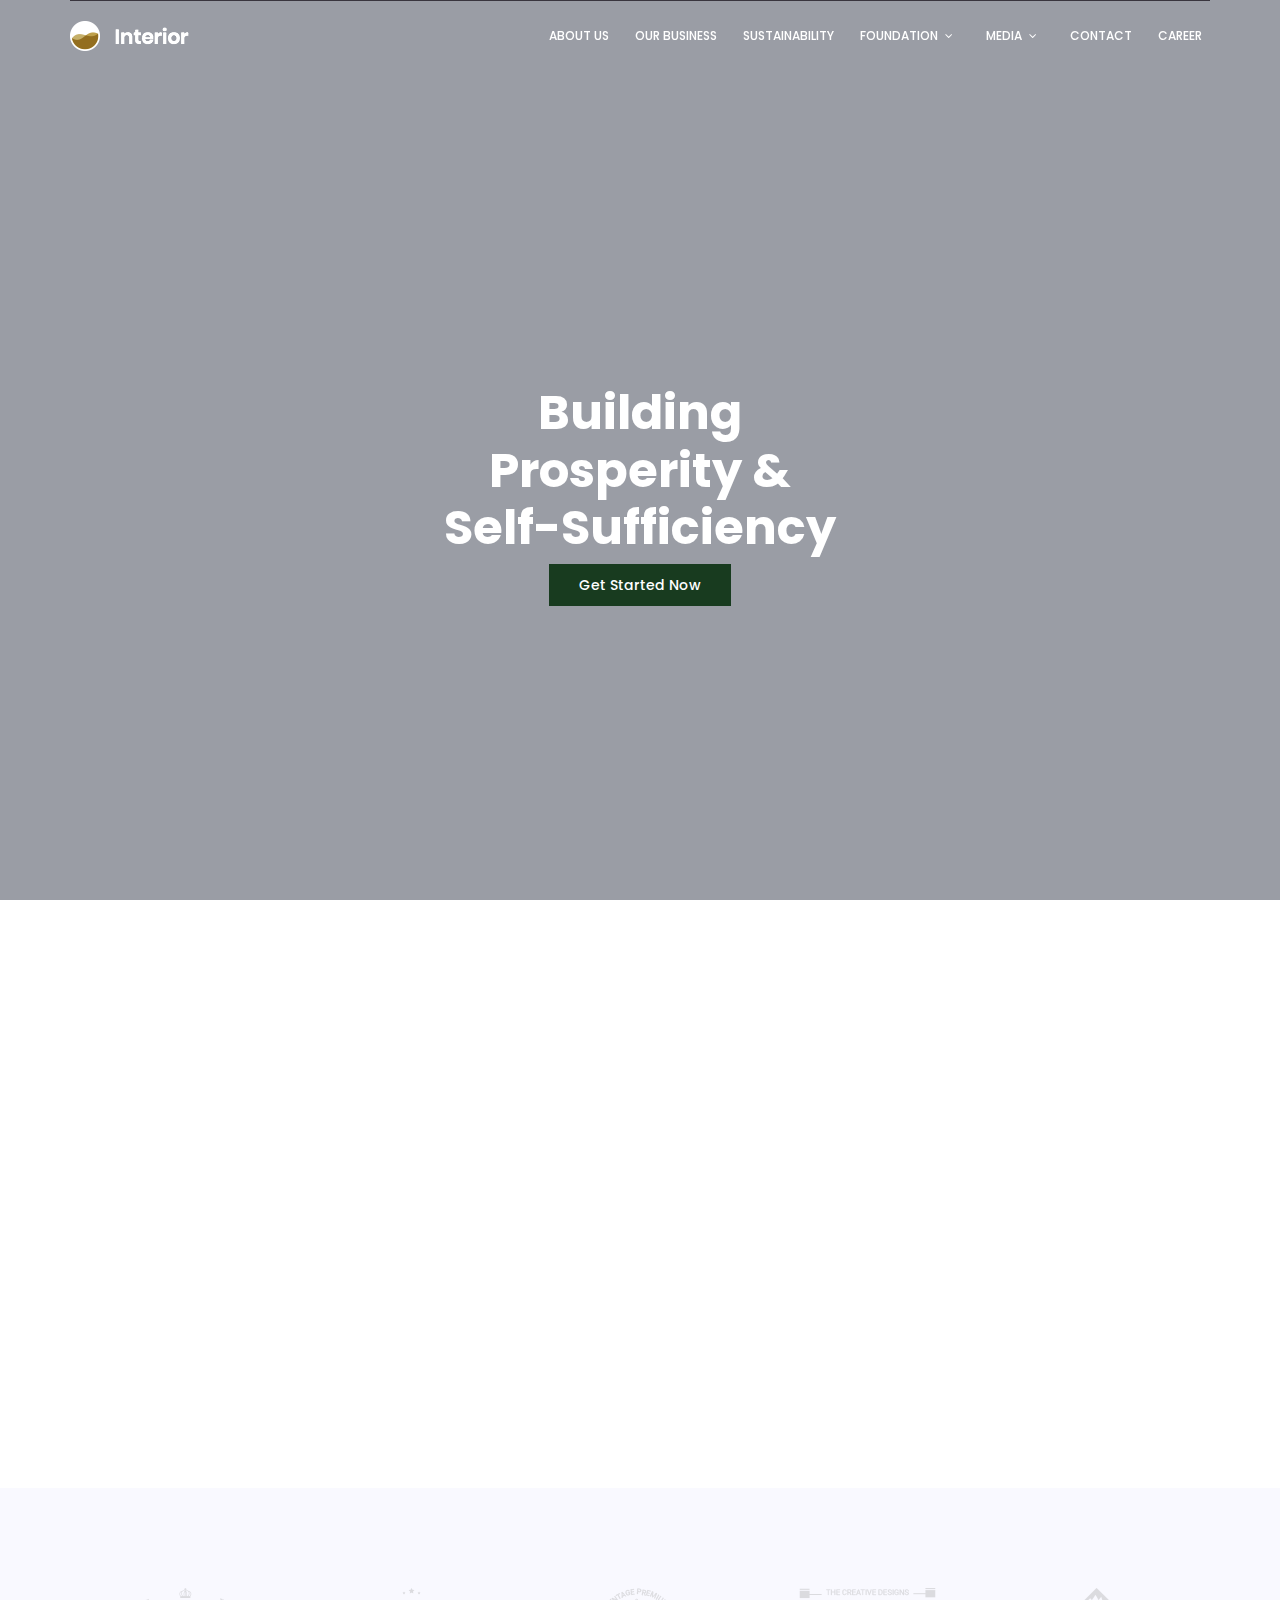
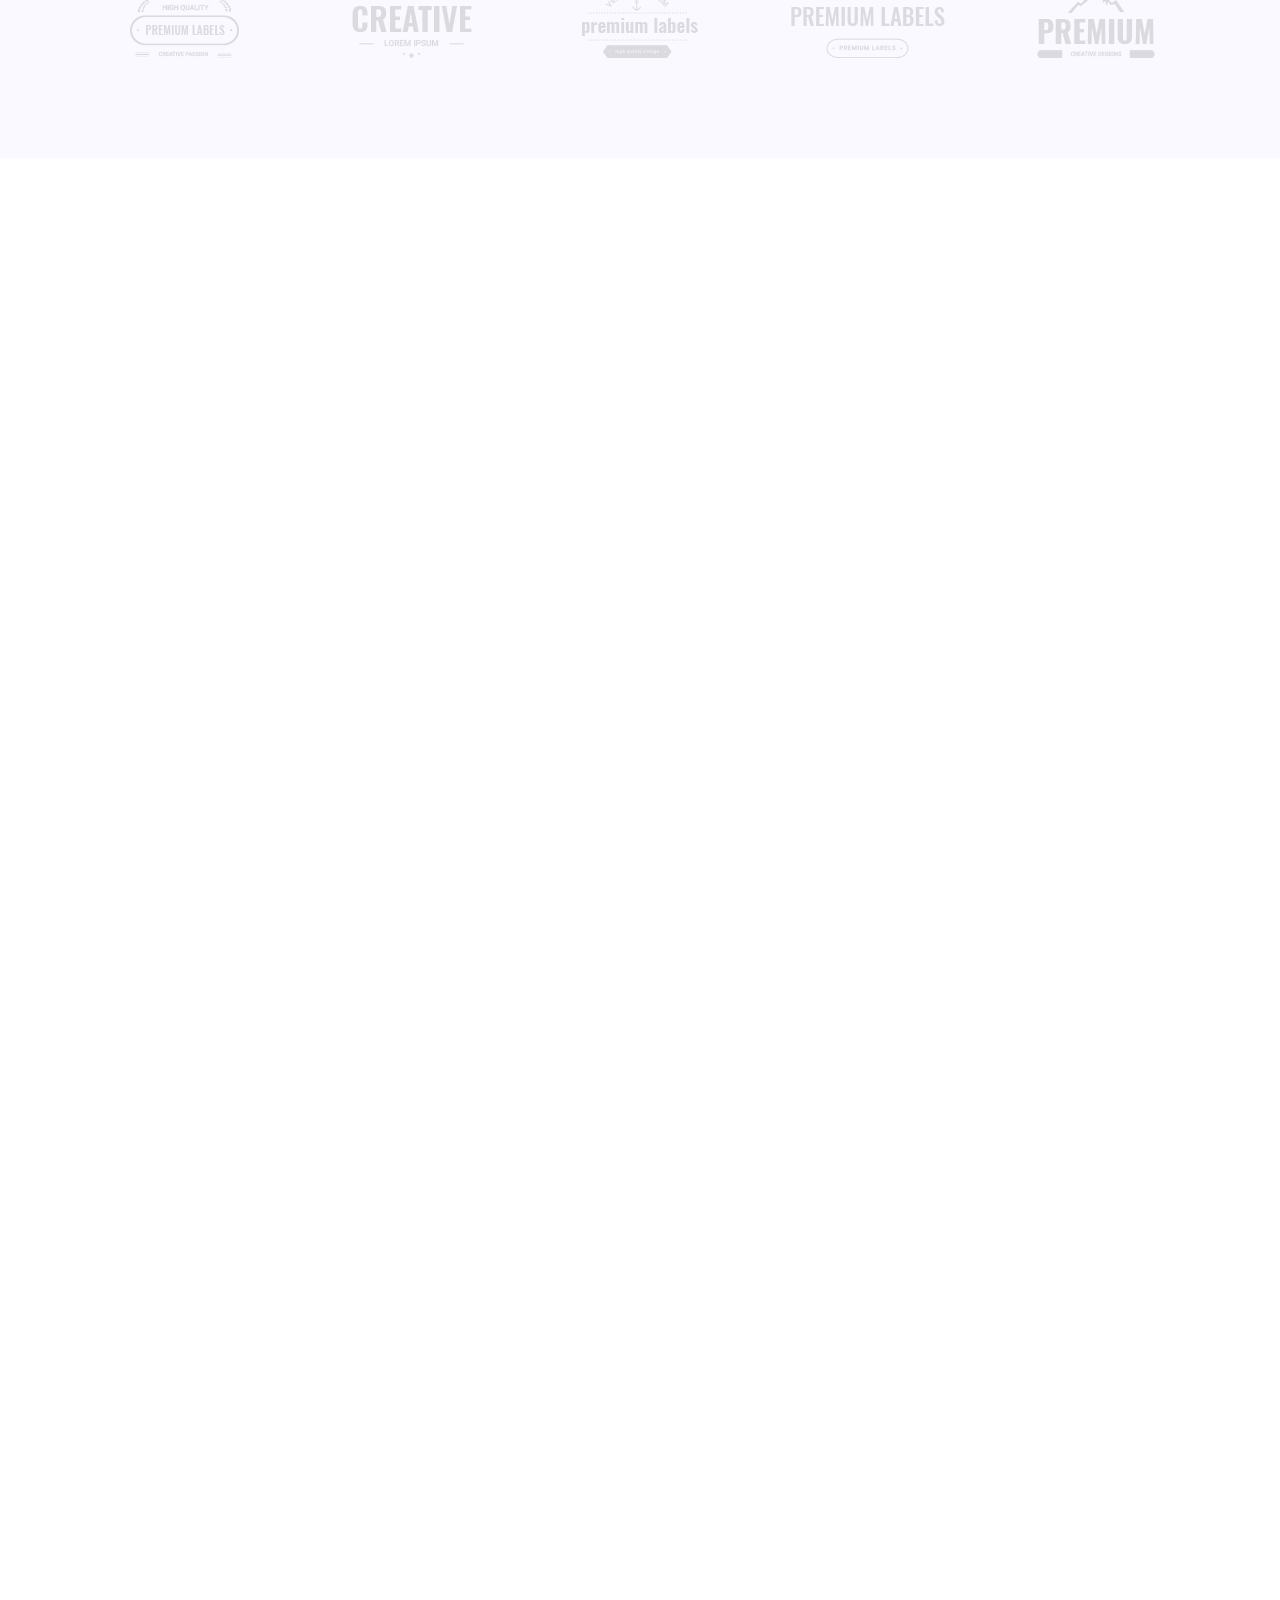
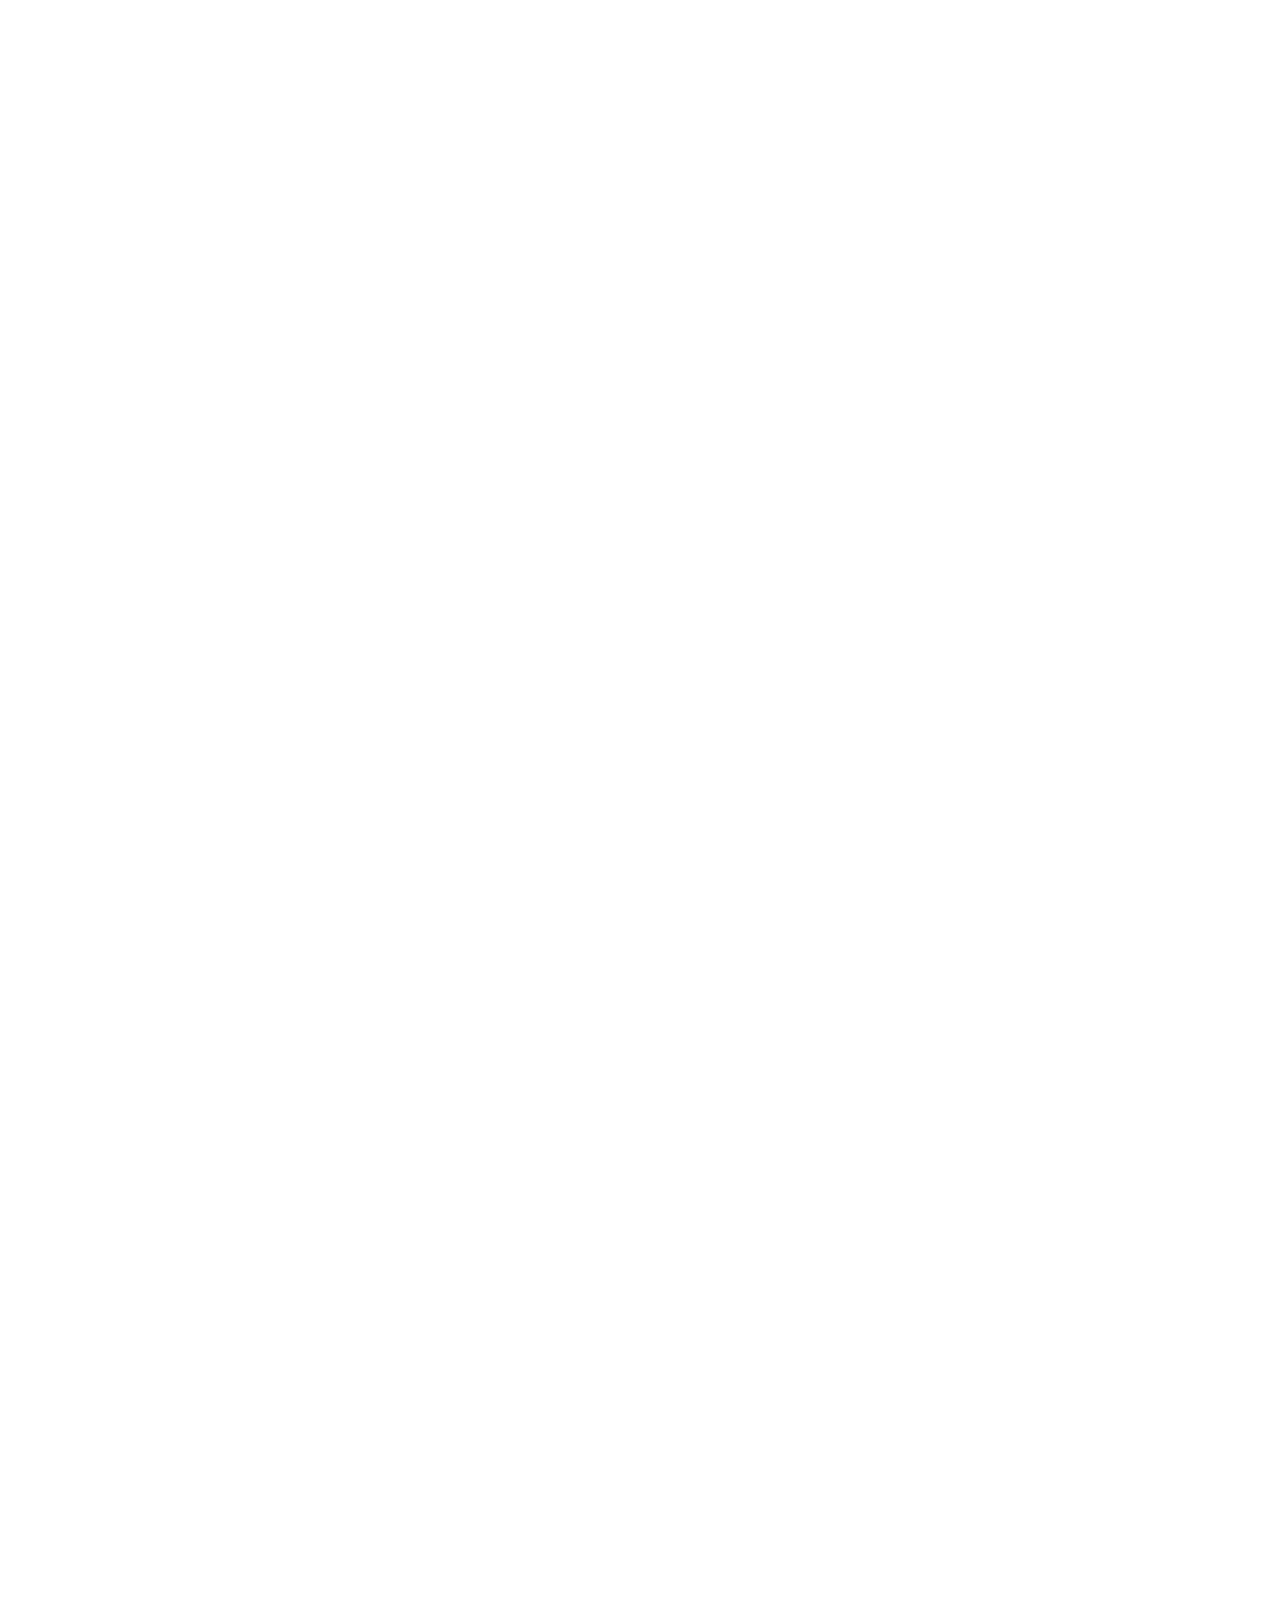
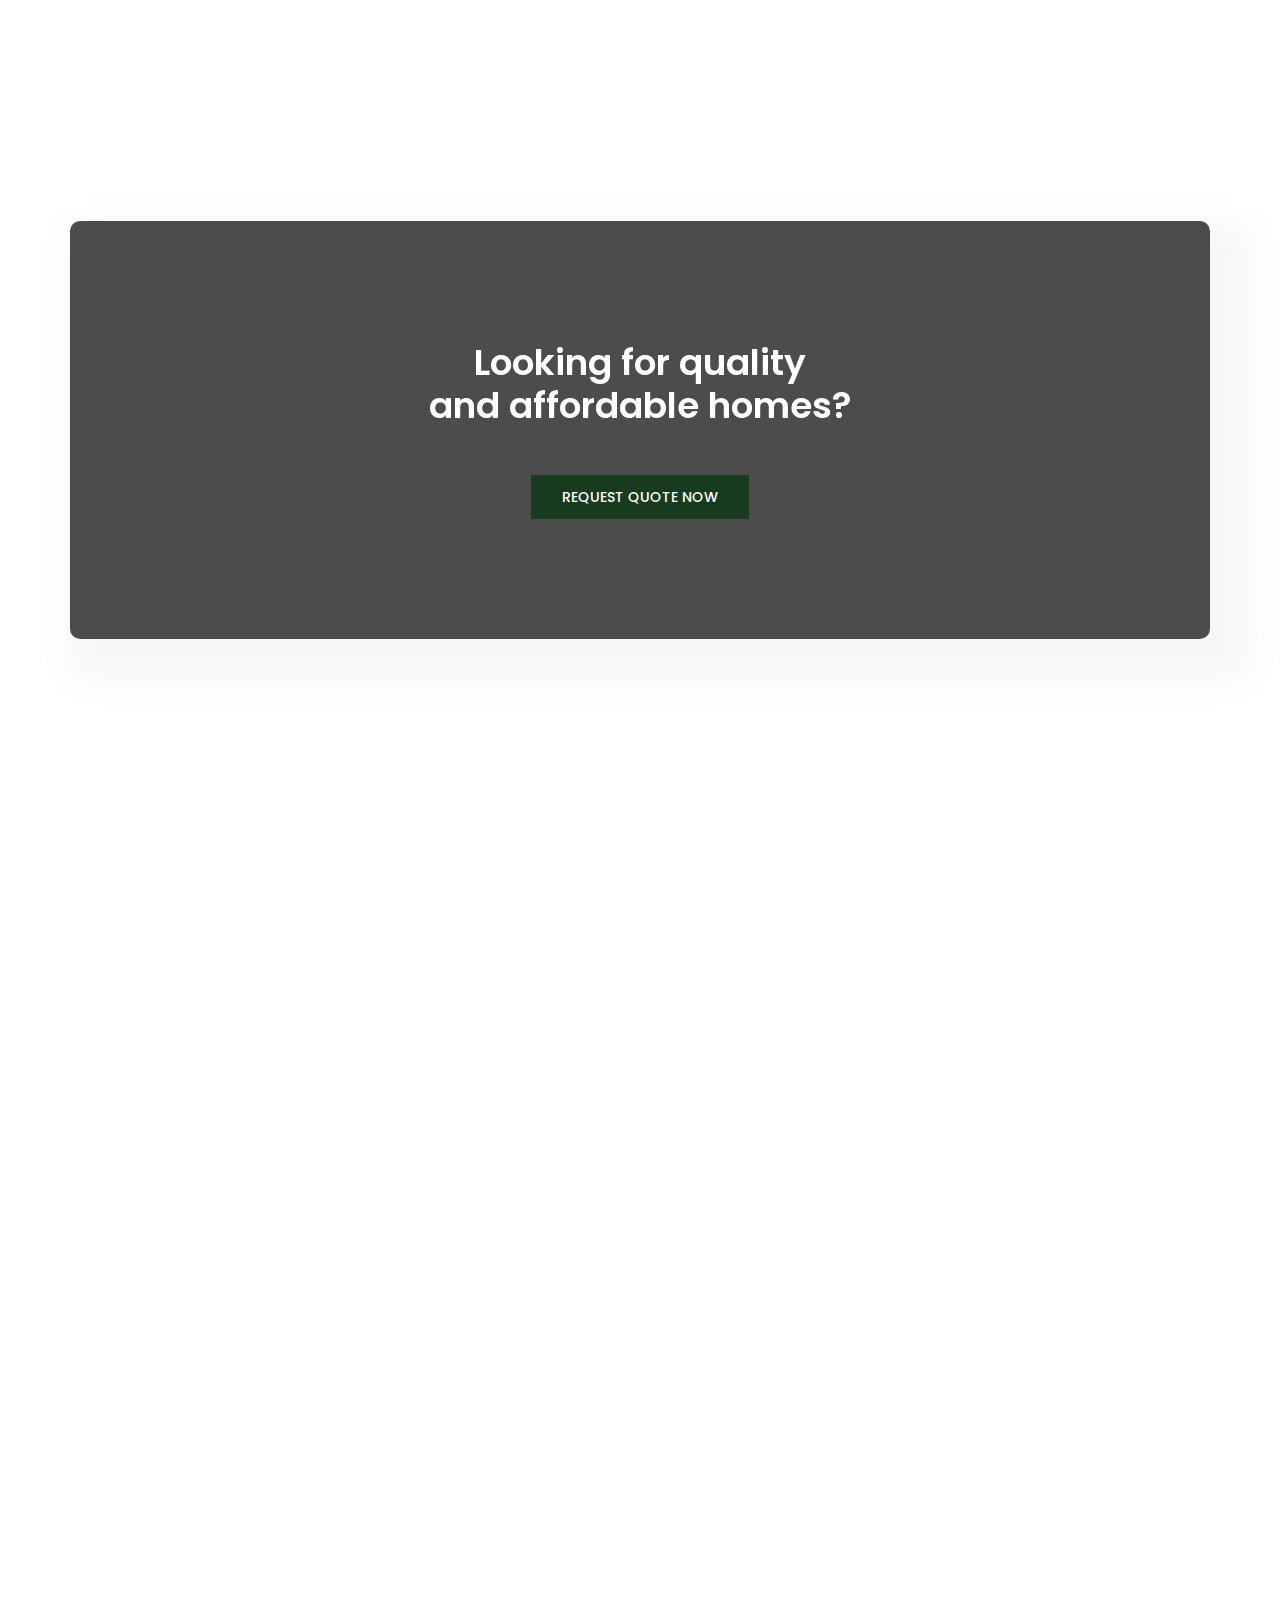
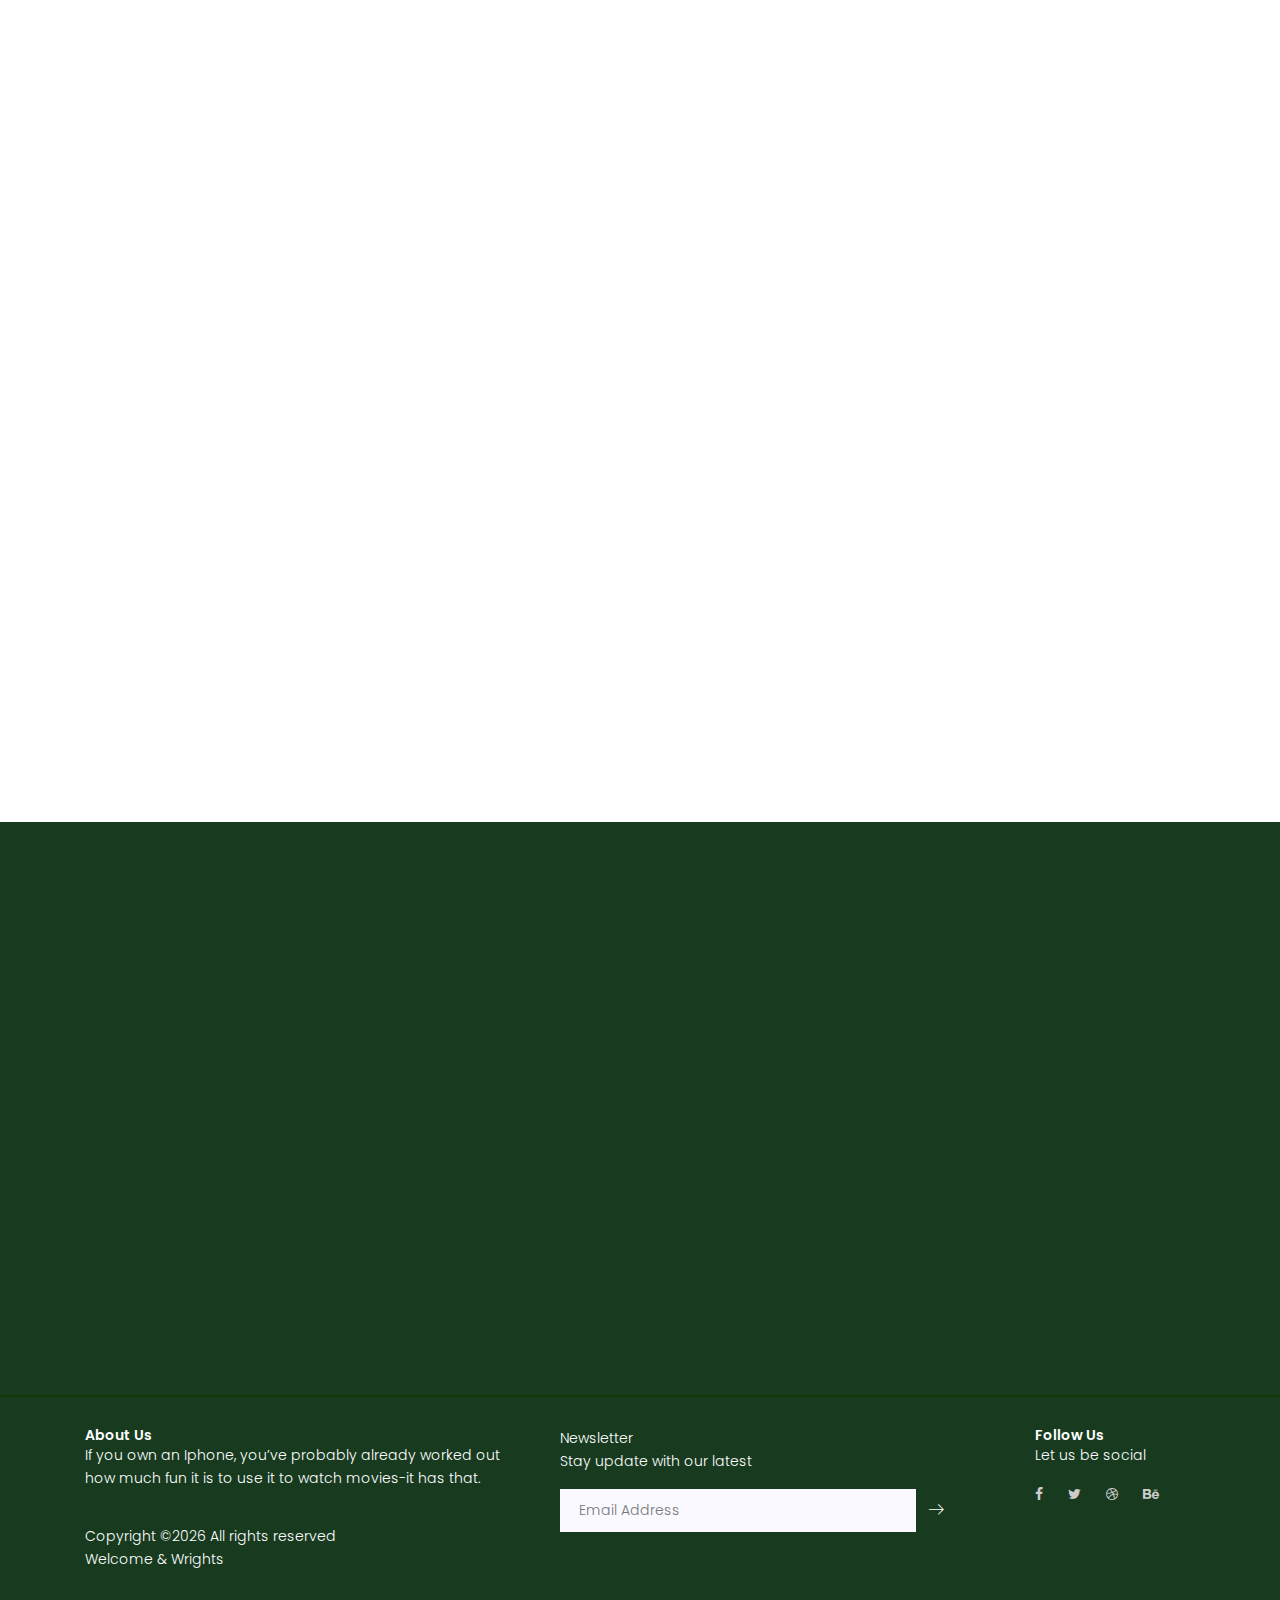
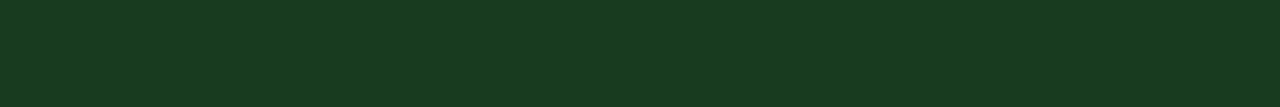
==== commit e33ff91a: "newpush" ====
--- a/index.html
+++ b/index.html
@@ -8,6 +8,9 @@
 		<!-- Author Meta -->
 		<meta name="author" content="colorlib">
 		<!-- Meta Description -->
+		<link href="https://unpkg.com/aos@2.3.1/dist/aos.css" rel="stylesheet">
+		<script src="https://unpkg.com/aos@2.3.1/dist/aos.js"></script>
+
 		<meta name="description" content="">
 		<!-- Meta Keyword -->
 		<meta name="keywords" content="">
@@ -30,6 +33,9 @@
 			<link rel="stylesheet" href="css/main.css">
 		</head>
 		<body>	
+			<script>
+				AOS.init();
+			  </script>
 			  <header id="header" id="home">
 		  		<!-- <div class="header-top">
 		  			<div class="container">
@@ -88,16 +94,16 @@
 			  </header><!-- #header -->
 
 			<!-- start banner Area -->
-			<section class="banner-area relative " id="home" >
+			<section class="banner-area relative " id="home" data-aos="fade-down">
 				<video class="banner-video" autoplay muted loop>
 					<source src="../img/Blue Minimalist Premium Real Estate Instagram Post (2).mp4" type="video/mp4">
 				  </video>
 				<div class="overlay overlay-bg"></div>
 				
-				<div class="container">
+				<div class="container" >
 					<div class="row fullscreen d-flex justify-content-center align-items-center">
 						<div class="banner-content col-lg-9 col-md-12 justify-content-center ">
-							<h1 class="text_overlay">
+							<h1 class="text_overlay " >
 								Building Prosperity & Self-Sufficiency
 							</h1>
 							<!-- <p class="text-white mx-auto ">
@@ -111,10 +117,11 @@
 			<!-- End banner Area -->
 
 
-			<section class="about-video-area mt-5">
+			<section class="about-video-area mt-5" data-aos="fade-right"
+			data-aos-duration="3000">
 				<div class="container">
 					<div class="row align-items-center">
-						<div class="col-lg-6 about-video-left">
+						<div class="col-lg-6 about-video-left" >
 							<h6 class="text-uppercase">Brand new app to blow your mind</h6>
 							<h1>
 								We’ve made a life <br>
@@ -128,9 +135,9 @@
 							</p>
 							<a class="primary-btn mt-30" href="#">Get Started Now</a>
 						</div>
-						<div class="col-lg-6 justify-content-center align-items-center d-flex relative">
+						<div class="col-lg-6 justify-content-center align-items-center d-flex relative" data-aos="zoom-out-right" >
 							<!-- <div class="overlay overlay-bg"></div> -->
-							<img class="img-fluid mx-auto" src="img/Grey and Green Kerala Travel Instagram Post.png" alt="">
+							<img class="img-fluid mx-auto" src="img/Grey and Green Kerala Travel Instagram Post.png" alt="" data-aos-duration="1500">
 							<!-- <a class="play-btn" href="https://www.youtube.com/watch?v=ARA0AxrnHdM"><img class="img-fluid mx-auto" src="img/Grey and Green Kerala Travel Instagram Post.png" alt=""></a> -->
 						</div>
 					</div>
@@ -139,7 +146,8 @@
 
 
 
-			<section class="brands-area pb-60 pt-60">
+			<section class="brands-area pb-60 pt-60" 
+			>
 				<div class="container no-padding">
 					<div class="brand-wrap">
 						<div class="row align-items-center active-brand-carusel justify-content-start no-gutters">
@@ -283,7 +291,8 @@
 			<!-- End gallery Area -->
 
 
-			<section class="callto-action-area section-gap" >
+			<section class="callto-action-area section-gap" data-aos="zoom-out-up"
+			data-aos-duration="2000">
 				<div class="container" >
 					<div class="row justify-content-center" >
 						<div class="callto-action-wrap col-lg-12 relative section-gap" style="box-shadow:20px 21px 30px 21px rgba(176,176,176,0.1);">
@@ -305,8 +314,8 @@
 
 
 			<div class="parallax parallax-1">
-				<div class="conten">
-				  <h1 class="text-white">Our Waste Management Services</h1>
+				<div class="conten" data-aos="fade-up" data-aos-duration="1000">
+				  <h1 class="text-white" >Our Waste Management Services</h1>
 				  <p>inappropriate behavior is often laughed off as.<br> </p>
 				  <a class="primary-btn mt-10 " href="#">Get Started Now</a>
 				</div>
@@ -315,7 +324,7 @@
 			<section class="about-video-area section-gap">
 				<div class="container">
 					<div class="row align-items-center">
-						<div class="col-lg-6 about-video-left">
+						<div class="col-lg-6 about-video-left" data-aos="fade-right" data-aos-duration="2000">
 							<h6 class="text-uppercase">Brand new app to blow your mind</h6>
 							<h1>
 								We’ve made a life <br>
@@ -329,7 +338,7 @@
 							</p>
 							<a class="primary-btn mt-30" href="#">Get Started Now</a>
 						</div>
-						<div class="col-lg-6 about-video-right justify-content-center align-items-center d-flex relative" style="box-shadow:-20.84px 21.58px 30px 0px rgba(176,176,176,0.1)">
+						<div class="col-lg-6 about-video-right justify-content-center align-items-center d-flex relative" style="box-shadow:-20.84px 21.58px 30px 0px rgba(176,176,176,0.1)" data-aos="fade-left" data-aos-duration="3000">
 							<div class="overlay overlay-bg"></div>
 							<a class="play-btn" href="https://www.youtube.com/watch?v=ARA0AxrnHdM"><img class="img-fluid mx-auto" src="https://africanbushcamps.com/wp-content/uploads/2024/09/African-Bush-Camps-Foundation-Mola-Community-visit-project-Mangwara-Primary-School-3-scaled-1.webp" alt=""></a>
 						</div>
@@ -337,7 +346,7 @@
 				</div>	
 			</section>
 			<!-- Start feature Area -->
-			<section class="feature-area section-gap" style="background-image: url('img/Green and Orange Modern Farming Presentation  (1).jpg');">
+			<section class="feature-area section-gap" style="background-image: url('img/Green and Orange Modern Farming Presentation  (1).jpg');" data-aos="fade-up" data-aos-duration="2000">
 				<div class="container">
 					<div class="row d-flex justify-content-center">
 						<div class="col-md-12 pb-40 header-text text-center">
@@ -348,7 +357,8 @@
 						</div>
 					</div>							
 					<div class="row">
-						<div class="col-lg-4 col-md-6">
+						<div class="col-lg-4 col-md-6" data-aos="fade-up"
+						data-aos-duration="1500">
 							<div class="single-feature">
 								<a href="#" class="title d-flex flex-row align-items-center">
 									<span class="lnr lnr-user"></span>
@@ -359,7 +369,8 @@
 								</p>
 							</div>
 						</div>
-						<div class="col-lg-4 col-md-6">
+						<div class="col-lg-4 col-md-6" data-aos="fade-up"
+						data-aos-duration="1500">
 							<div class="single-feature">
 								<a href="#" class="title d-flex flex-row align-items-center">
 									<span class="lnr lnr-license"></span>
@@ -370,7 +381,8 @@
 								</p>
 							</div>
 						</div>
-						<div class="col-lg-4 col-md-6">
+						<div class="col-lg-4 col-md-6" data-aos="fade-up"
+						data-aos-duration="1500">
 							<div class="single-feature">
 								<a href="#" class="title d-flex flex-row align-items-center">
 									<span class="lnr lnr-phone"></span>
@@ -381,7 +393,8 @@
 								</p>
 							</div>
 						</div>						
-						<div class="col-lg-4 col-md-6">
+						<div class="col-lg-4 col-md-6" data-aos="fade-up"
+						data-aos-duration="2500">
 							<div class="single-feature">
 								<a href="#" class="title d-flex flex-row align-items-center">
 									<span class="lnr lnr-rocket"></span>
@@ -392,7 +405,8 @@
 								</p>
 							</div>
 						</div>
-						<div class="col-lg-4 col-md-6">
+						<div class="col-lg-4 col-md-6" data-aos="fade-up"
+						data-aos-duration="2500">
 							<div class="single-feature">
 								<a href="#" class="title d-flex flex-row align-items-center">
 									<span class="lnr lnr-diamond"></span>
@@ -403,7 +417,8 @@
 								</p>
 							</div>
 						</div>
-						<div class="col-lg-4 col-md-6">
+						<div class="col-lg-4 col-md-6" data-aos="fade-up"
+						data-aos-duration="2500">
 							<div class="single-feature">
 								<a href="#" class="title d-flex flex-row align-items-center">
 									<span class="lnr lnr-bubble"></span>
@@ -427,7 +442,7 @@
 			<!-- Start callto-action Area -->
 			
 
-			<div class="faq-section section-gap">
+			<div class="faq-section p-5 section-gap " data-aos="fade-up" data-aos-duration="1000">
 				
 				<header>
 					<div class="title text-center ">
@@ -439,8 +454,8 @@
 				</header>
 				
 					
-				<details>
-				  <summary>
+				<details data-aos="fade-up" data-aos-duration="1000">
+				  <summary >
 					<h4>Why is Raycast free for personal use?</h4>
 					<!-- <span class="material-symbols-outlined">expand_more</span>   -->
 				  </summary>
@@ -449,7 +464,7 @@
 				
 				<hr>
 				
-				<details>
+				<details data-aos="fade-up" data-aos-duration="1000">
 				  <summary>
 					<h4>When is Raycast for teams available?</h4>
 					
@@ -460,7 +475,7 @@
 				
 				<hr>
 				
-				<details>
+				<details data-aos="fade-up" data-aos-duration="1000">
 				  <summary>
 					<h4>How many seats do I get in a Team plan?</h4>
 					<!-- <span class="material-symbols-outlined">expand_more</span>   -->
@@ -470,7 +485,7 @@
 				
 				<hr>
 				
-				<details>
+				<details data-aos="fade-up" data-aos-duration="1000">
 				  <summary>
 					<h4>Can I have personal Extensions and Team Extensions?</h4>
 					<!-- <span class="material-symbols-outlined">expand_more</span>   -->
@@ -480,7 +495,7 @@
 				
 				<hr>
 				
-				<details>
+				<details data-aos="fade-up" data-aos-duration="1000">
 				  <summary>
 					<h4>How much will Team features cost?</h4>
 					<!-- <span class="material-symbols-outlined">expand_more</span>   -->
@@ -512,7 +527,7 @@
 				</div>	
 			</section>
 			<!-- Start blog Area -->
-			<section class="blog-area section-gap">
+			<section class="blog-area section-gap mt-5" data-aos="fade-up" data-aos-duration="3000">
 				<div class="container">
 					<div class="row d-flex justify-content-center">
 						<div class="menu-content pb-60 col-lg-9">
@@ -664,27 +679,45 @@
 			<!-- End blog Area -->
 
 
-			
-
-			<section class="brands-area pb-60 pt-60">
+			<div class="parallax parallax-1">
+				<div class="conten" data-aos="fade-up" data-aos-duration="500">
+				  <h1 class="text-white" >Our Waste Management Services</h1>
+				  <p>inappropriate behavior is often laughed off as.<br> </p>
+				  <a class="primary-btn mt-10 " href="#">Get Started Now</a>
+				</div>
+			  </div>
+
+			<section class="brands-area pb-60 pt-60" data-aos="fade-up" data-aos-duration="3000">
 				<div class="container no-padding">
+					<div class="row d-flex justify-content-center">
+		                <div class="menu-content pb-40 col-lg-8">
+		                    <div class="title text-center">
+		                        <h1 class="mb-10">Our Partners</h1>
+		                        <p>Who are in extremely love with eco friendly system.</p>
+		                    </div>
+		                </div>
+		            </div>
 					<div class="brand-wrap">
+						<div class="d-flex justify-content-center">
+							<a href="#">
+								<img class="mx-auto" src="https://logomakr.com/storage/2022/04/logos-1.png" style="width: 100%;" alt="">
+							</a>
+						</div>
 						<div class="row align-items-center active-brand-carusel justify-content-start no-gutters">
-							<div class="col single-brand">
-								<a href="#"><img class="mx-auto" src="img/l1.png" alt=""></a>
-							</div>
-							<div class="col single-brand">
+							
+							<!-- <div class="col">
 								<a href="#"><img class="mx-auto" src="img/l2.png" alt=""></a>
 							</div>
-							<div class="col single-brand">
+							<div class="col">
 								<a href="#"><img class="mx-auto" src="img/l3.png" alt=""></a>
 							</div>
-							<div class="col single-brand">
+							<div class="col">
 								<a href="#"><img class="mx-auto" src="img/l4.png" alt=""></a>
 							</div>
-							<div class="col single-brand">
+							<div class="col">
 								<a href="#"><img class="mx-auto" src="img/l5.png" alt=""></a>
-							</div>								
+							</div>-->							 
+
 						</div>																			
 					</div>
 				</div>	
@@ -786,9 +819,9 @@
 			<!-- start footer Area -->	
 
 			<footer class="footer-area section-gap bg-grey">
-				<section class="feature-area section-gap">
+				<section class="feature-area section-gap" >
 					<div class="container">
-						<div class="row d-flex justify-content-center">
+						<div class="row d-flex justify-content-center" data-aos="fade-up" >
 							<div class="col-md-12 pb-40 header-text text-center">
 								<h1 class=" text-white text-center mb-3" style="font-size: 20px;">Welcome & Wrights Inc</h1>
 								<h1 class="pb-10 text-white fs-1 mb-5">Create a Stunning & Modern Cleaning Website<br> in Webflow with Clenix</h1>
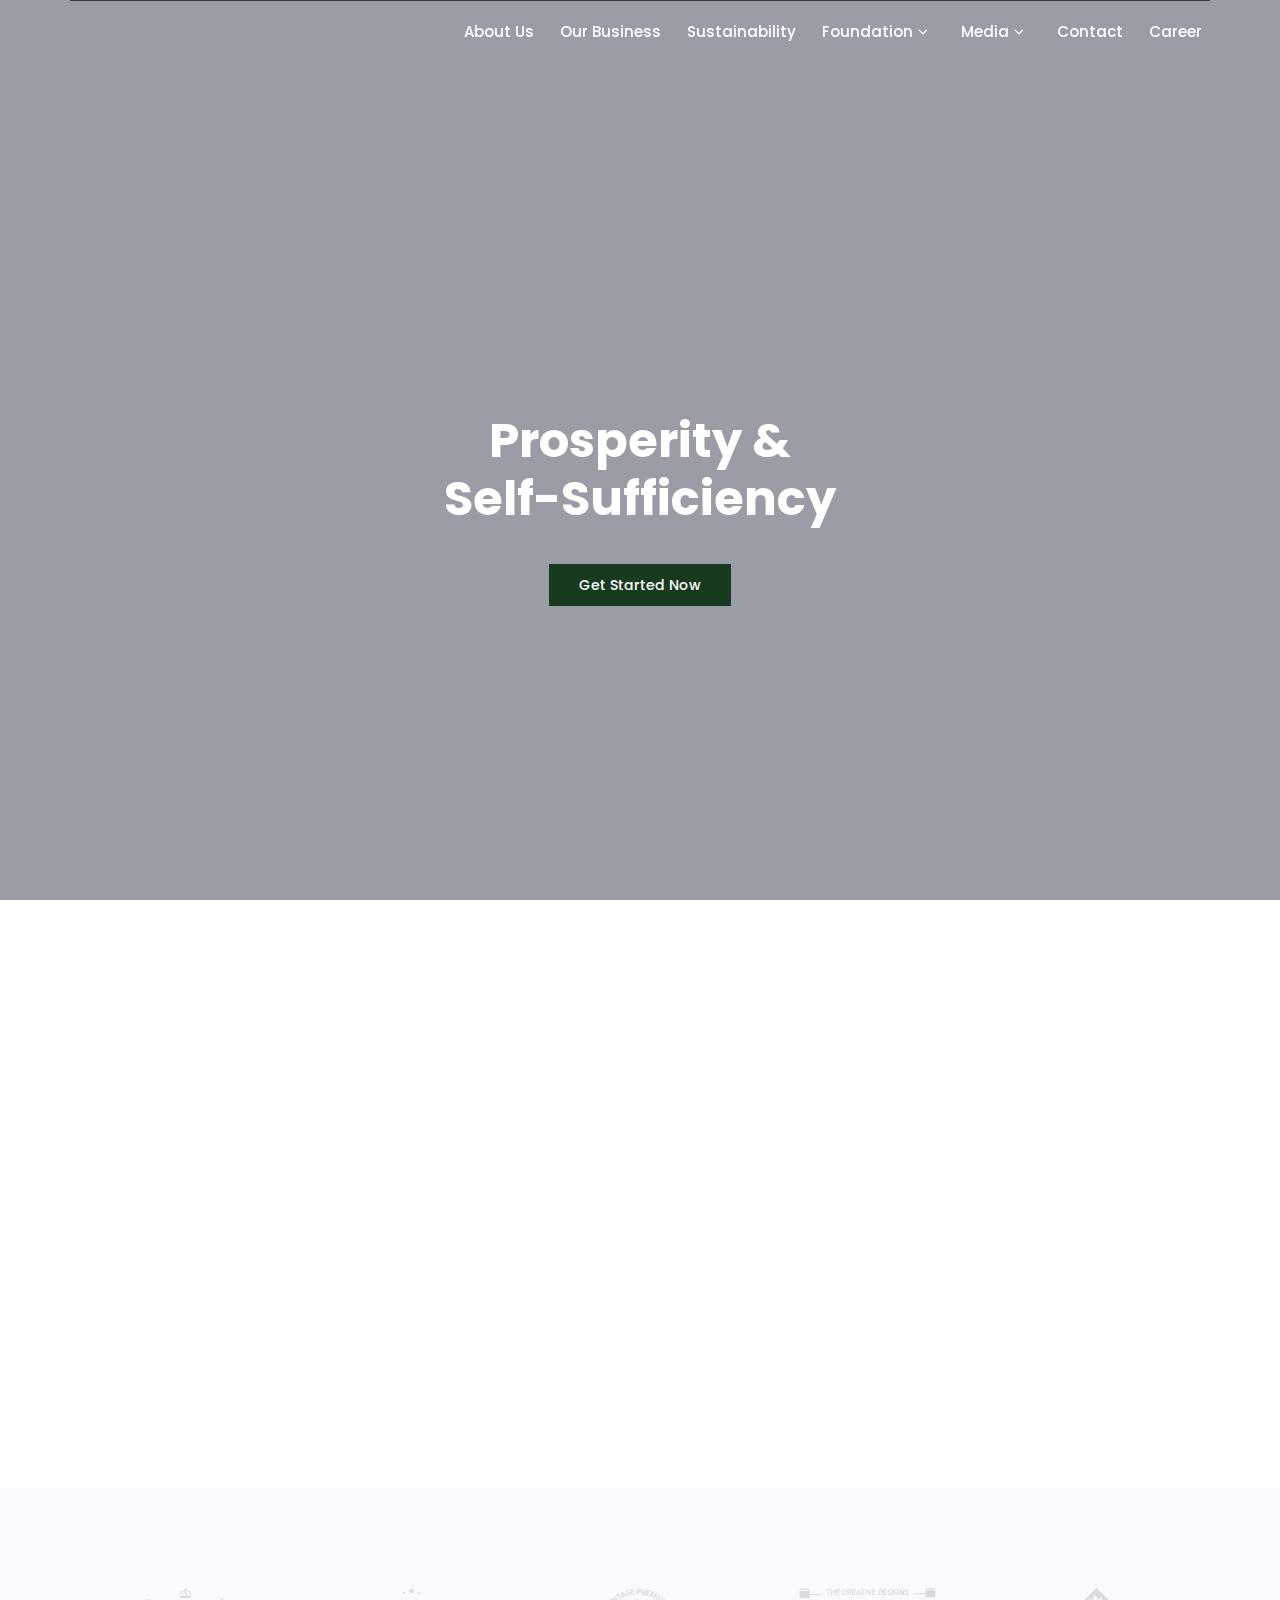
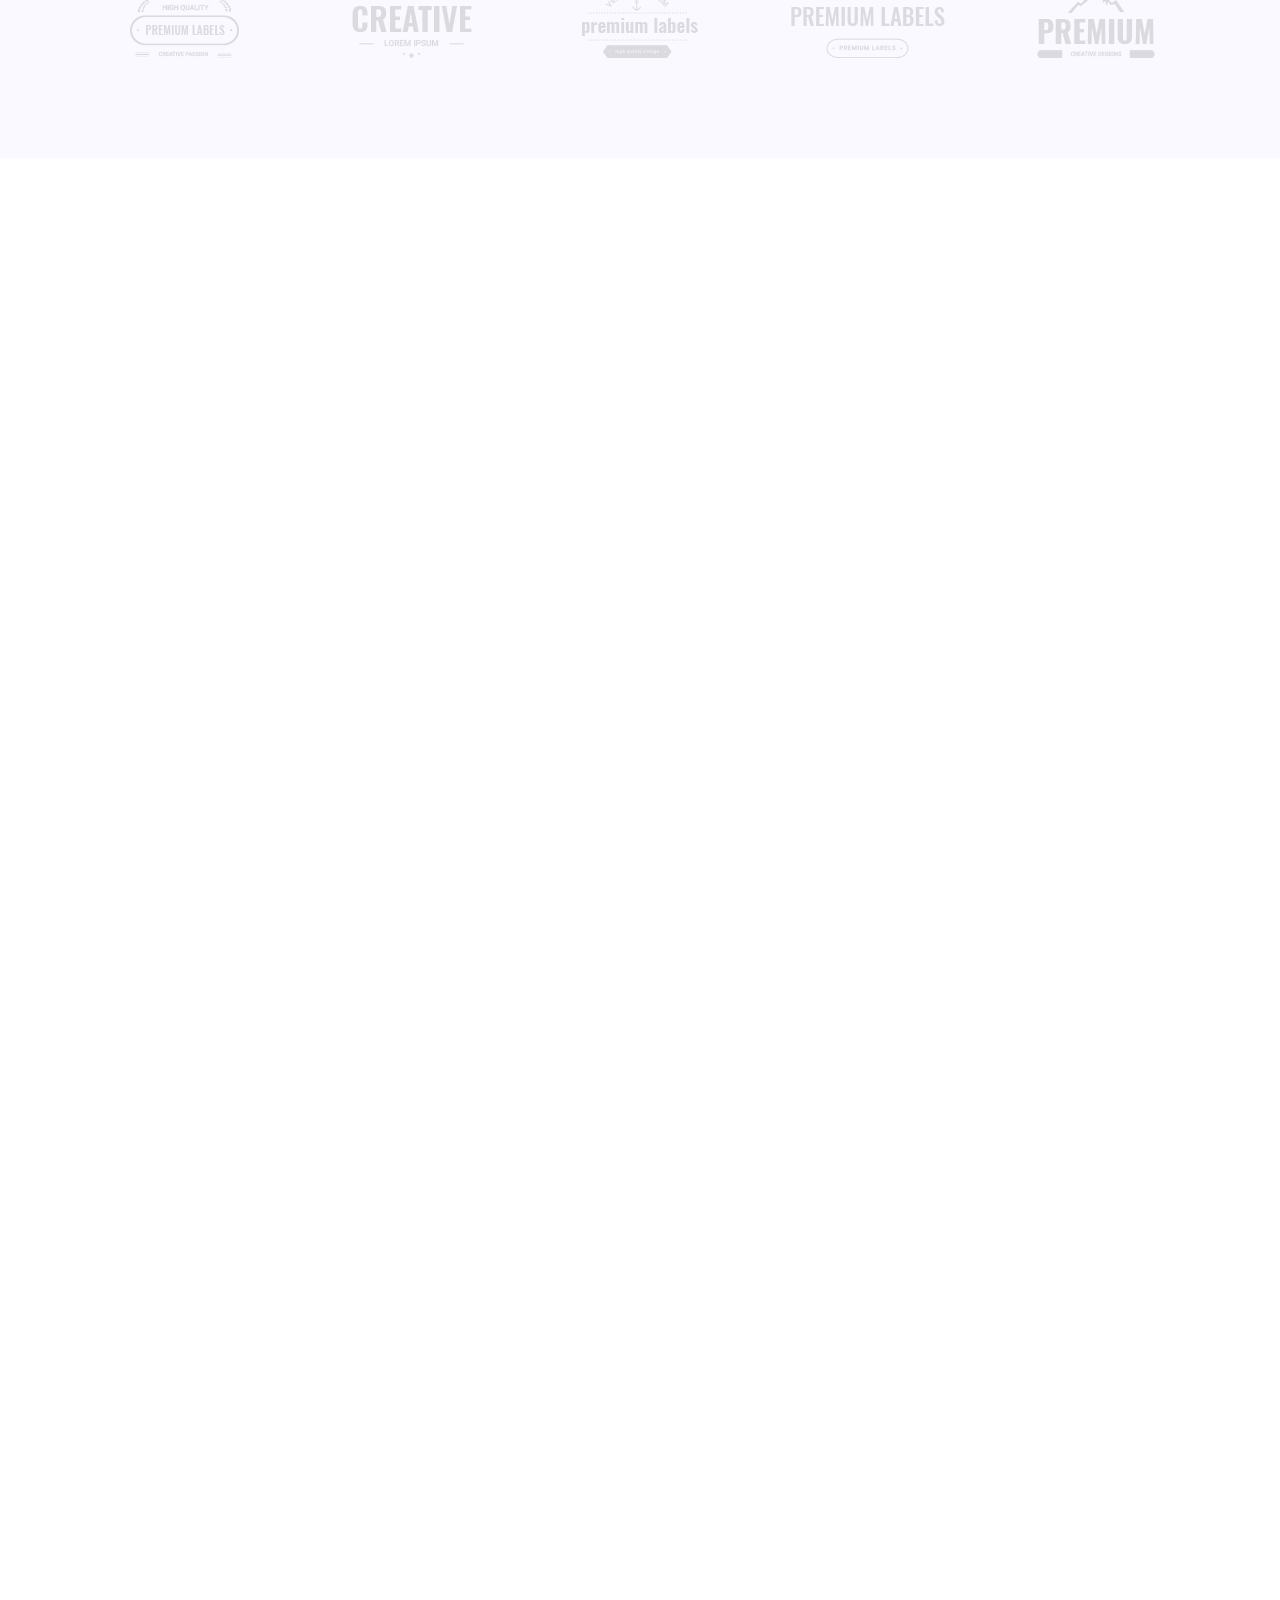
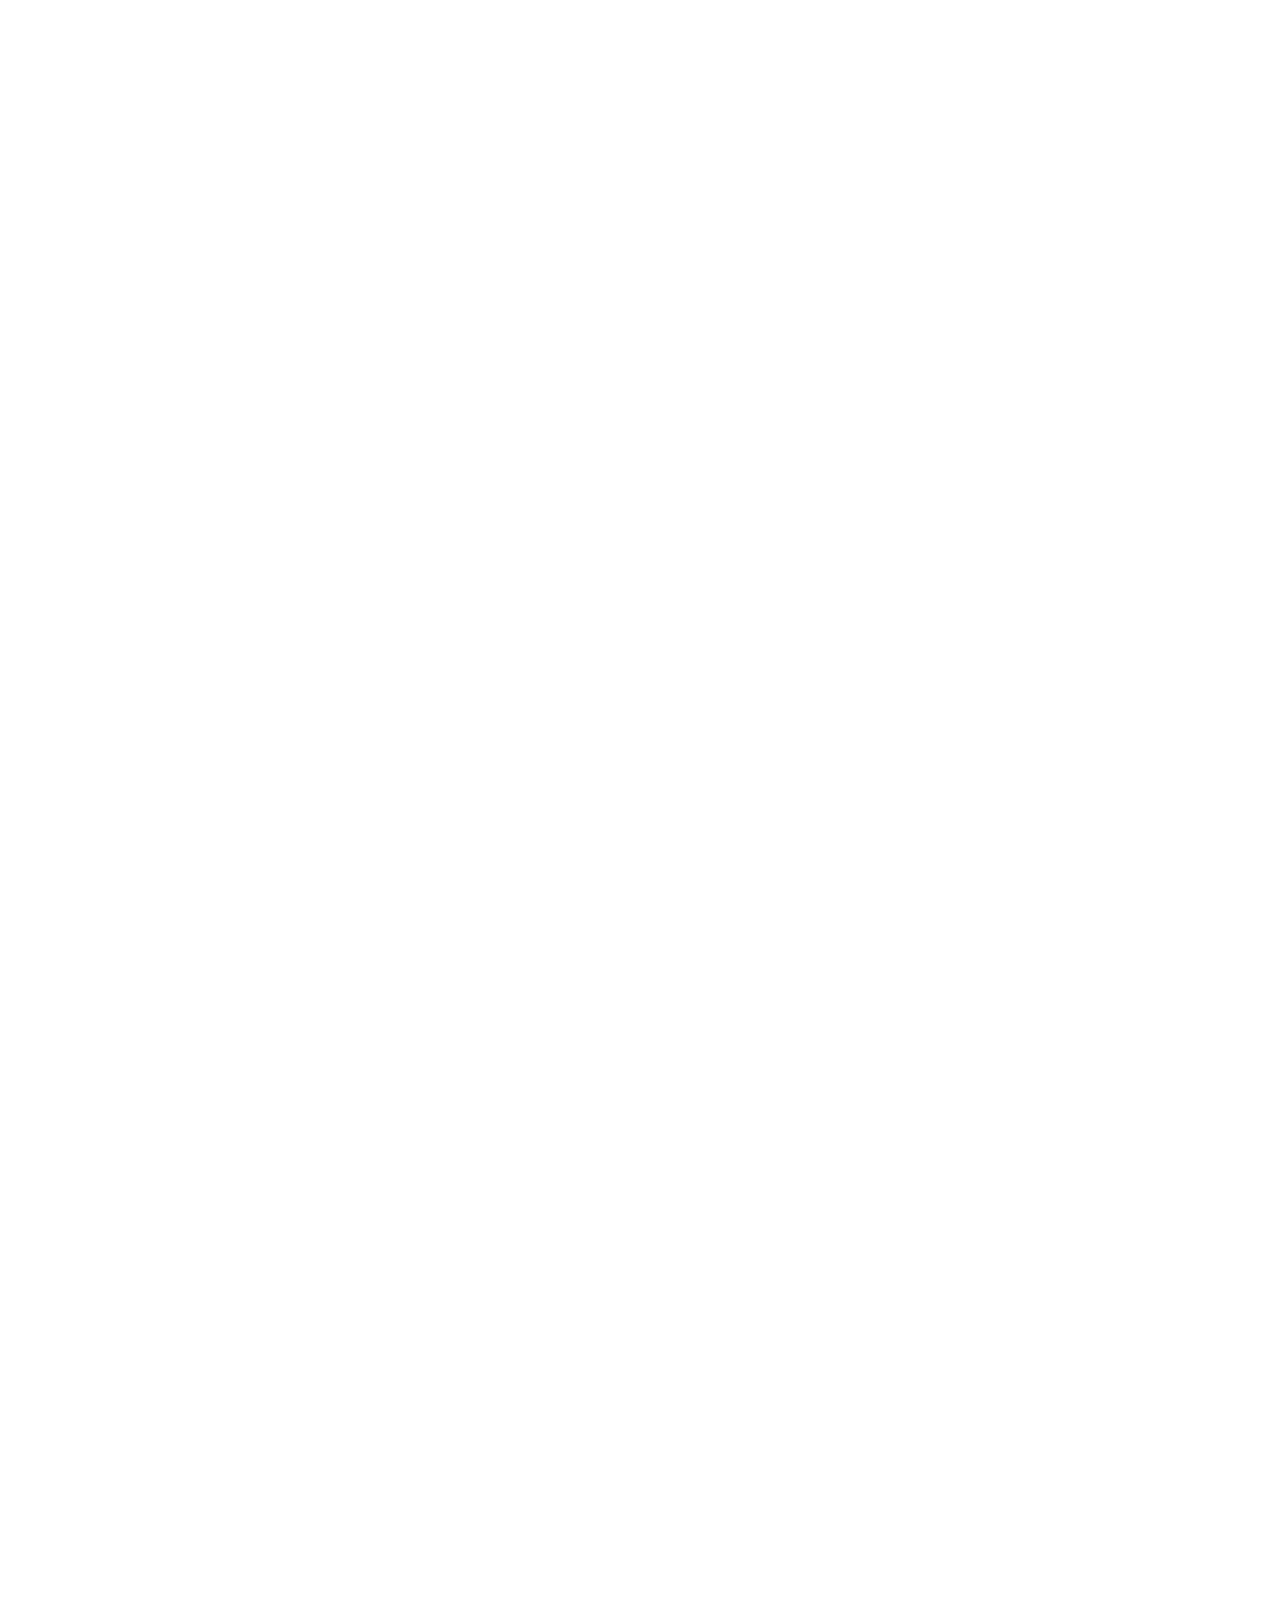
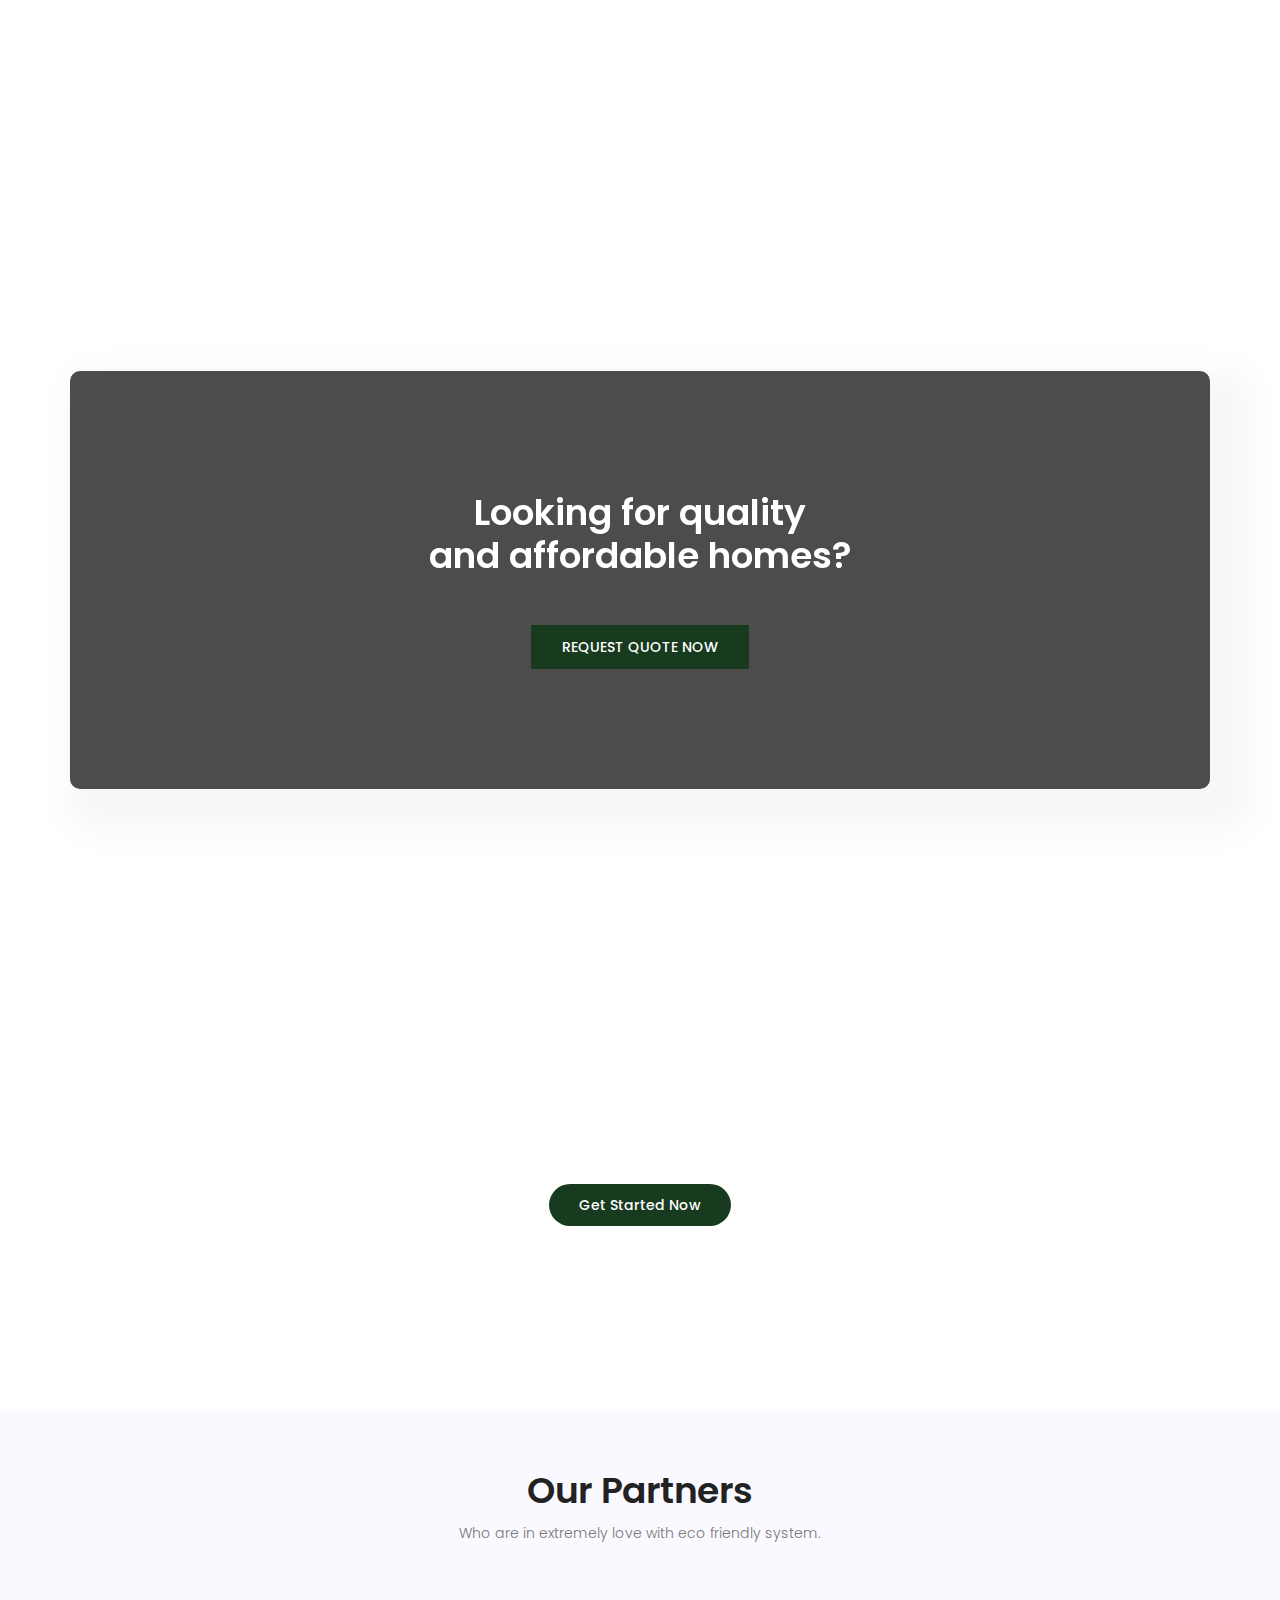
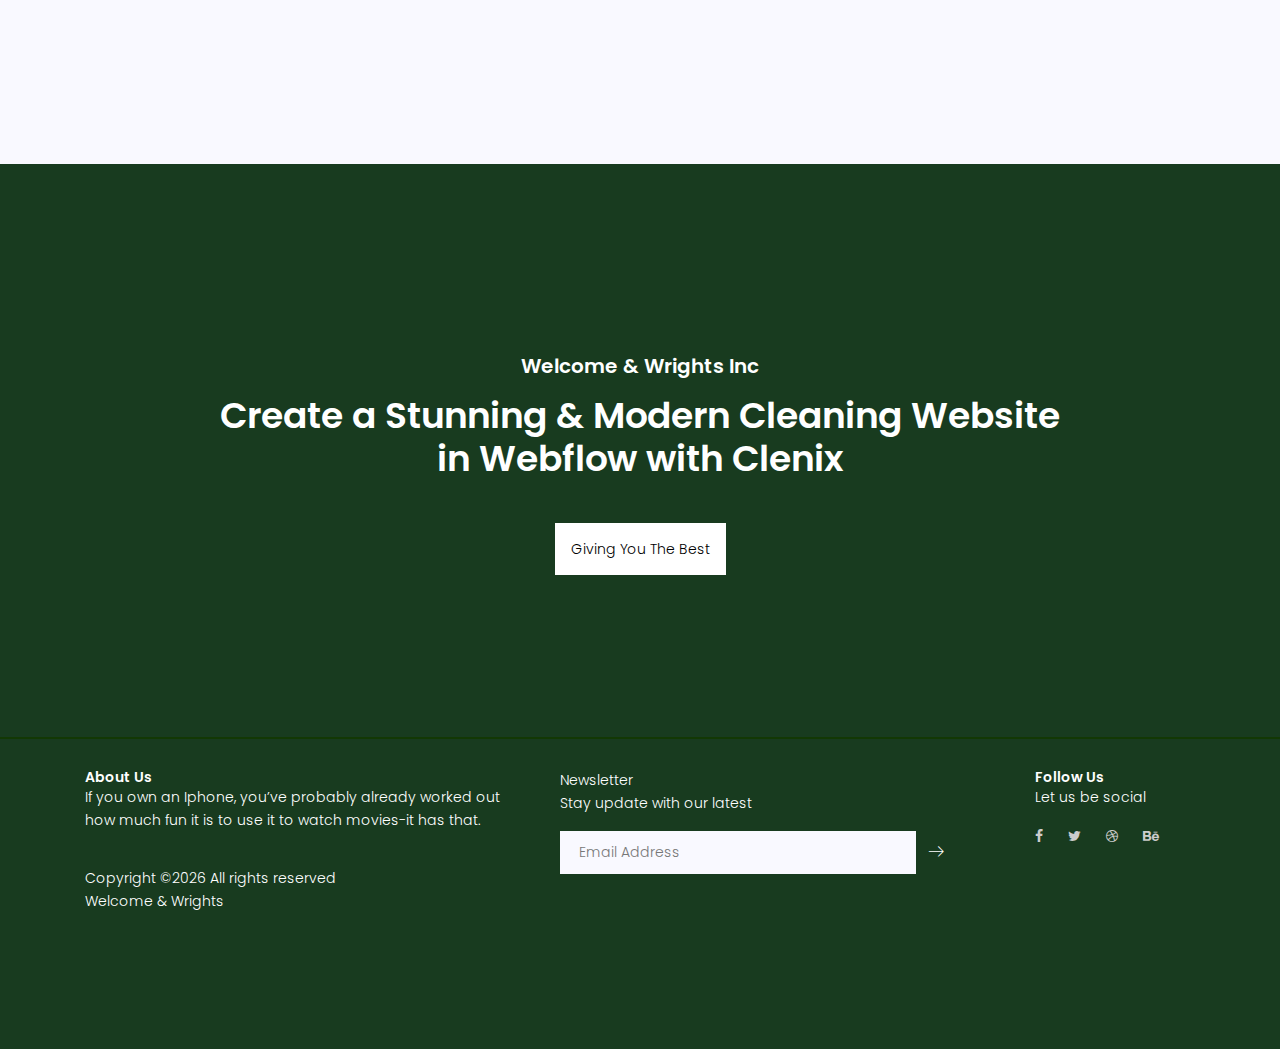
==== commit 0d6680bf: "newpush" ====
--- a/index.html
+++ b/index.html
@@ -59,24 +59,24 @@
 			    <div class="container main-menu">
 			    	<div class="row align-items-center justify-content-between d-flex">
 				      <div id="logo">
-				        <a href="index.html"><img src="img/logo.png" alt="" title="" /></a>
+				        <!-- <a href=""><img src="img/logo.png" alt="" lazy="loading" title="" /></a> -->
 				      </div>
 				      <nav id="nav-menu-container">
 				        <ul class="nav-menu">
 				          <!-- <li class="menu-active"><a href="index.html">Home</a></li> -->
 				          <li><a href="about.html">About Us</a></li>
-				          <li><a href="services.html">Our Business</a></li>
-				          <li><a href="projects.html">Sustainability</a></li>
+				          <li><a href="s">Our Business</a></li>
+				          <li><a href="p">Sustainability</a></li>
 				          <li class="menu-has-children"><a href="">Foundation</a>
 				            <ul>
-				              <li><a href="blog-home.html">Blog Home</a></li>
-				              <li><a href="blog-single.html">Blog Single</a></li>
+				              <li><a href="bl">Blog Home</a></li>
+				              <li><a href="blog">Blog Single</a></li>
 				            </ul>
 				          </li>	
 				          <li class="menu-has-children"><a href="">Media</a>
 				            <ul>
-			              		<li><a href="project-details.html">Project Details</a></li>		
-				                <li><a href="elements.html">Elements</a></li>
+			              		<li><a href="project-">Project Details</a></li>		
+				                <li><a href="e">Elements</a></li>
 						          <li class="menu-has-children"><a href="">Level 2 </a>
 						            <ul>
 						              <li><a href="#">Item One</a></li>
@@ -85,8 +85,8 @@
 						          </li>					                		
 				            </ul>
 				          </li>					          					          		          
-				          <li><a href="contact.html">Contact</a></li>
-				          <li><a href="contact.html">Career</a></li>
+				          <li><a href="">Contact</a></li>
+				          <li><a href="">Career</a></li>
 				        </ul>
 				      </nav><!-- #nav-menu-container -->		    		
 			    	</div>
@@ -104,8 +104,9 @@
 					<div class="row fullscreen d-flex justify-content-center align-items-center">
 						<div class="banner-content col-lg-9 col-md-12 justify-content-center ">
 							<h1 class="text_overlay " >
-								Building Prosperity & Self-Sufficiency
+								 Prosperity & Self-Sufficiency
 							</h1>
+						
 							<!-- <p class="text-white mx-auto ">
 								If you are looking at blank cassettes on the web, you may be very confused at the difference in price. 
 							</p> -->
@@ -137,8 +138,8 @@
 						</div>
 						<div class="col-lg-6 justify-content-center align-items-center d-flex relative" data-aos="zoom-out-right" >
 							<!-- <div class="overlay overlay-bg"></div> -->
-							<img class="img-fluid mx-auto" src="img/Grey and Green Kerala Travel Instagram Post.png" alt="" data-aos-duration="1500">
-							<!-- <a class="play-btn" href="https://www.youtube.com/watch?v=ARA0AxrnHdM"><img class="img-fluid mx-auto" src="img/Grey and Green Kerala Travel Instagram Post.png" alt=""></a> -->
+							<img class="img-fluid mx-auto" src="img/Grey and Green Kerala Travel Instagram Post.png" alt="" lazy="loading" data-aos-duration="1500">
+							<!-- <a class="play-btn" href="https://www.youtube.com/watch?v=ARA0AxrnHdM"><img class="img-fluid mx-auto" src="img/Grey and Green Kerala Travel Instagram Post.png" alt="" lazy="loading"></a> -->
 						</div>
 					</div>
 				</div>	
@@ -152,19 +153,19 @@
 					<div class="brand-wrap">
 						<div class="row align-items-center active-brand-carusel justify-content-start no-gutters">
 							<div class="col single-brand">
-								<a href="#"><img class="mx-auto" src="img/l1.png" alt=""></a>
+								<a href="#"><img class="mx-auto" src="img/l1.png" alt="" lazy="loading"></a>
 							</div>
 							<div class="col single-brand">
-								<a href="#"><img class="mx-auto" src="img/l2.png" alt=""></a>
+								<a href="#"><img class="mx-auto" src="img/l2.png" alt="" lazy="loading"></a>
 							</div>
 							<div class="col single-brand">
-								<a href="#"><img class="mx-auto" src="img/l3.png" alt=""></a>
+								<a href="#"><img class="mx-auto" src="img/l3.png" alt="" lazy="loading"></a>
 							</div>
 							<div class="col single-brand">
-								<a href="#"><img class="mx-auto" src="img/l4.png" alt=""></a>
+								<a href="#"><img class="mx-auto" src="img/l4.png" alt="" lazy="loading"></a>
 							</div>
 							<div class="col single-brand">
-								<a href="#"><img class="mx-auto" src="img/l5.png" alt=""></a>
+								<a href="#"><img class="mx-auto" src="img/l5.png" alt="" lazy="loading"></a>
 							</div>								
 						</div>																			
 					</div>
@@ -174,47 +175,7 @@
 
 
 
-			
-
-			<!-- Start service Area -->
-			<!-- <section class="service-area section-gap" id="service">
-				<div class="container">
-					<div class="row justify-content-center">
-						<div class="col-md-12 pb-50 header-text text-center">
-							<h1 class="mb-10">What we offer to our clients</h1>
-							<p>
-								Who are in extremely love with eco friendly system..
-							</p>
-						</div>
-					</div>						
-					<div class="row">
-						<div class="col-lg-4">
-							<div class="single-service">
-								<a href="#"><h4>Interior Design</h4></a>
-								<p>
-									Sony laptops are among the most well known laptops on today’s market. Sony is a name that over time has established itself as creating a solid product.
-								</p>
-							</div>
-						</div>	
-						<div class="col-lg-4">
-							<div class="single-service">
-								<a href="#"><h4>Architecture Design</h4></a>
-								<p>
-									Computer users and programmers have become so accustomed to using Windows, even for the changing capabilities and the appearances of the graphical.
-								</p>
-							</div>
-						</div>	
-						<div class="col-lg-4">
-							<div class="single-service">
-								<a href="#"><h4>Concept Design</h4></a>
-								<p>
-									Can you imagine what we will be downloading in another twenty years? I mean who would have ever thought that you could record sound.
-								</p>
-							</div>
-						</div>																													
-					</div>
-				</div>	
-			</section> -->
+		
 			<!-- End service Area -->
 
 			<!-- Start gallery Area -->
@@ -234,7 +195,7 @@
 								<div class="content">
 								    <a href="#" target="_blank">
 								      <div class="content-overlay"></div>
-								  		 <img class="content-image img-fluid d-block mx-auto" src="img/g1.jpg" alt="">
+								  		 <img class="content-image img-fluid d-block mx-auto" src="img/g1.jpg" alt="" lazy="loading">
 								      <div class="content-details fadeIn-bottom">
 								        <h3 class="content-title mx-auto">Lavendar ambient interior</h3>
 								        <a href="project-details.html" class="primary-btn text-uppercase mt-20">More Details</a>
@@ -248,7 +209,7 @@
 								<div class="content">
 								    <a href="#" target="_blank">
 								      <div class="content-overlay"></div>
-								  		 <img class="content-image img-fluid d-block mx-auto" src="img/g2.jpg" alt="">
+								  		 <img class="content-image img-fluid d-block mx-auto" src="img/g2.jpg" alt="" lazy="loading">
 								      <div class="content-details fadeIn-bottom">
 								        <h3 class="content-title mx-auto">Ambient interior</h3>
 								        <a href="project-details.html" class="primary-btn text-uppercase mt-20">More Details</a>
@@ -262,7 +223,7 @@
 								<div class="content">
 								    <a href="#" target="_blank">
 								      <div class="content-overlay"></div>
-								  		 <img class="content-image img-fluid d-block mx-auto" src="img/g3.jpg" alt="">
+								  		 <img class="content-image img-fluid d-block mx-auto" src="img/g3.jpg" alt="" lazy="loading">
 								      <div class="content-details fadeIn-bottom">
 								        <h3 class="content-title mx-auto">Ambient interior</h3>
 								        <a href="project-details.html" class="primary-btn text-uppercase mt-20">More Details</a>
@@ -276,7 +237,7 @@
 								<div class="content">
 								    <a href="#" target="_blank">
 								      <div class="content-overlay"></div>
-								  		 <img class="content-image img-fluid d-block mx-auto" src="img/g4.jpg" alt="">
+								  		 <img class="content-image img-fluid d-block mx-auto" src="img/g4.jpg" alt="" lazy="loading">
 								      <div class="content-details fadeIn-bottom">
 								        <h3 class="content-title mx-auto">Lavendar ambient interior</h3>
 								        <a href="project-details.html" class="primary-btn text-uppercase mt-20">More Details</a>
@@ -340,7 +301,7 @@
 						</div>
 						<div class="col-lg-6 about-video-right justify-content-center align-items-center d-flex relative" style="box-shadow:-20.84px 21.58px 30px 0px rgba(176,176,176,0.1)" data-aos="fade-left" data-aos-duration="3000">
 							<div class="overlay overlay-bg"></div>
-							<a class="play-btn" href="https://www.youtube.com/watch?v=ARA0AxrnHdM"><img class="img-fluid mx-auto" src="https://africanbushcamps.com/wp-content/uploads/2024/09/African-Bush-Camps-Foundation-Mola-Community-visit-project-Mangwara-Primary-School-3-scaled-1.webp" alt=""></a>
+							<a class="play-btn" href="https://www.youtube.com/watch?v=ARA0AxrnHdM"><img class="img-fluid mx-auto" src="https://africanbushcamps.com/wp-content/uploads/2024/09/African-Bush-Camps-Foundation-Mola-Community-visit-project-Mangwara-Primary-School-3-scaled-1.webp" alt="" lazy="loading"></a>
 						</div>
 					</div>
 				</div>	
@@ -433,19 +394,13 @@
 					</div>
 				</div>	
 			</section>
-			<!-- End feature Area -->		
-		
-		    <!-- Start testimonial Area -->
-		    
-		    <!-- End testimonial Area -->	
-
-			<!-- Start callto-action Area -->
+
 			
-
-			<div class="faq-section p-5 section-gap " data-aos="fade-up" data-aos-duration="1000">
+			
+			<div class="faq-section p-5 section-gap" data-aos="fade-up" data-aos-duration="1000">
 				
 				<header>
-					<div class="title text-center ">
+					<div class="title text-center " style="margin-top:30px;" >
 						<h1 class="mb-10 ">Got Questions? We've Got Answers</h1>
 						<p>Who are in extremely love with eco friendly system.</p>
 					</div>
@@ -454,7 +409,7 @@
 				</header>
 				
 					
-				<details data-aos="fade-up" data-aos-duration="1000">
+				<details data-aos="fade-up">
 				  <summary >
 					<h4>Why is Raycast free for personal use?</h4>
 					<!-- <span class="material-symbols-outlined">expand_more</span>   -->
@@ -464,7 +419,7 @@
 				
 				<hr>
 				
-				<details data-aos="fade-up" data-aos-duration="1000">
+				<details data-aos="fade-up">
 				  <summary>
 					<h4>When is Raycast for teams available?</h4>
 					
@@ -475,7 +430,7 @@
 				
 				<hr>
 				
-				<details data-aos="fade-up" data-aos-duration="1000">
+				<details data-aos="fade-up">
 				  <summary>
 					<h4>How many seats do I get in a Team plan?</h4>
 					<!-- <span class="material-symbols-outlined">expand_more</span>   -->
@@ -485,7 +440,7 @@
 				
 				<hr>
 				
-				<details data-aos="fade-up" data-aos-duration="1000">
+				<details data-aos="fade-up">
 				  <summary>
 					<h4>Can I have personal Extensions and Team Extensions?</h4>
 					<!-- <span class="material-symbols-outlined">expand_more</span>   -->
@@ -495,7 +450,7 @@
 				
 				<hr>
 				
-				<details data-aos="fade-up" data-aos-duration="1000">
+				<details data-aos="fade-up">
 				  <summary>
 					<h4>How much will Team features cost?</h4>
 					<!-- <span class="material-symbols-outlined">expand_more</span>   -->
@@ -508,7 +463,7 @@
 				
 			
 
-			<section class="calltome-action-area" >
+			<section class="calltome-action-area section-gap" >
 				<div class="container" >
 					<div class="row justify-content-center" >
 						<div class="calltome-action-wrap col-lg-12 relative section-gap" style="box-shadow:20px 21px 30px 21px rgba(176,176,176,0.1);">
@@ -527,7 +482,7 @@
 				</div>	
 			</section>
 			<!-- Start blog Area -->
-			<section class="blog-area section-gap mt-5" data-aos="fade-up" data-aos-duration="3000">
+			<!-- <section class="blog-area section-gap mt-5" data-aos="fade-up" data-aos-duration="3000">
 				<div class="container">
 					<div class="row d-flex justify-content-center">
 						<div class="menu-content pb-60 col-lg-9">
@@ -541,7 +496,7 @@
 						<div class="active-blog-carusel">
 							<div class="single-blog-post item">
 								<div class="thumb">
-									<img class="img-fluid" src="img/b1.jpg" alt="">
+									<img class="img-fluid" src="img/b1.jpg" alt="" lazy="loading">
 								</div>
 								<div class="details">
 									<div class="tags">
@@ -554,16 +509,16 @@
 											</li>											
 										</ul>
 									</div>
-									<!-- <a href="#"><h4 class="title">Low Cost Advertising</h4></a> -->
+								<a href="#"><h4 class="title">Low Cost Advertising</h4></a> -
 									<p>
 										Acres of Diamonds… you’ve read the famous story, or at least had it related to you. A farmer.
 									</p>
-									<!-- <h6 class="date">31st January,2018</h6> -->
+									<!-- <h6 class="date">31st January,2018</h6> --
 								</div>	
 							</div>
 							<div class="single-blog-post item">
 								<div class="thumb">
-									<img class="img-fluid" src="img/b2.jpg" alt="">
+									<img class="img-fluid" src="img/b2.jpg" alt="" lazy="loading">
 								</div>
 								<div class="details">
 									<div class="tags">
@@ -576,16 +531,16 @@
 											</li>											
 										</ul>
 									</div>
-									<!-- <a href="#"><h4 class="title">Creative Outdoor Ads</h4></a> -->
+									<!-- <a href="#"><h4 class="title">Creative Outdoor Ads</h4></a> --
 									<p>
 										Acres of Diamonds… you’ve read the famous story, or at least had it related to you. A farmer.
 									</p>
-									<!-- <h6 class="date">31st January,2018</h6> -->
+									<!-- <h6 class="date">31st January,2018</h6> --
 								</div>	
 							</div>
 							<div class="single-blog-post item">
 								<div class="thumb">
-									<img class="img-fluid" src="img/b3.jpg" alt="">
+									<img class="img-fluid" src="img/b3.jpg" alt="" lazy="loading">
 								</div>
 								<div class="details">
 									<div class="tags">
@@ -598,16 +553,16 @@
 											</li>											
 										</ul>
 									</div>
-									<!-- <a href="#"><h4 class="title">It's Classified How To Utilize Free</h4></a> -->
+									<!-- <a href="#"><h4 class="title">It's Classified How To Utilize Free</h4></a> --
 									<p>
 										Acres of Diamonds… you’ve read the famous story, or at least had it related to you. A farmer.
 									</p>
-									<!-- <h6 class="date">31st January,2018</h6> -->
+									<!-- <h6 class="date">31st January,2018</h6> --
 								</div>	
 							</div>	
 							<div class="single-blog-post item">
 								<div class="thumb">
-									<img class="img-fluid" src="img/b1.jpg" alt="">
+									<img class="img-fluid" src="img/b1.jpg" alt="" lazy="loading">
 								</div>
 								<div class="details">
 									<div class="tags">
@@ -620,16 +575,16 @@
 											</li>											
 										</ul>
 									</div>
-									<!-- <a href="#"><h4 class="title">Low Cost Advertising</h4></a> -->
+									<!-- <a href="#"><h4 class="title">Low Cost Advertising</h4></a> --
 									<p>
 										Acres of Diamonds… you’ve read the famous story, or at least had it related to you. A farmer.
 									</p>
-									<!-- <h6 class="date">31st January,2018</h6> -->
+									<!-- <h6 class="date">31st January,2018</h6> --
 								</div>	
 							</div>
 							<div class="single-blog-post item">
 								<div class="thumb">
-									<img class="img-fluid" src="img/b2.jpg" alt="">
+									<img class="img-fluid" src="img/b2.jpg" alt="" lazy="loading">
 								</div>
 								<div class="details">
 									<div class="tags">
@@ -642,16 +597,16 @@
 											</li>											
 										</ul>
 									</div>
-									<!-- <a href="#"><h4 class="title">Creative Outdoor Ads</h4></a> -->
+									<!-- <a href="#"><h4 class="title">Creative Outdoor Ads</h4></a> --
 									<p>
 										Acres of Diamonds… you’ve read the famous story, or at least had it related to you. A farmer.
 									</p>
-									<!-- <h6 class="date">31st January,2018</h6> -->
+									<!-- <h6 class="date">31st January,2018</h6> --
 								</div>	
 							</div>
 							<div class="single-blog-post item">
 								<div class="thumb">
-									<img class="img-fluid" src="img/b3.jpg" alt="">
+									<img class="img-fluid" src="img/b3.jpg" alt="" lazy="loading">
 								</div>
 								<div class="details">
 									<div class="tags">
@@ -668,26 +623,26 @@
 									<!-- <p>
 										Acres of Diamonds… you’ve read the famous story, or at least had it related to you. A farmer.
 									</p> -->
-									<!-- <h6 class="date">31st January,2018</h6> -->
+									<!-- <h6 class="date">31st January,2018</h6> 
 								</div>	
 							</div>														
 
 						</div>
 					</div>
 				</div>	
-			</section>
+			</section> -->
 			<!-- End blog Area -->
 
 
 			<div class="parallax parallax-1">
-				<div class="conten" data-aos="fade-up" data-aos-duration="500">
+				<div class="conten">
 				  <h1 class="text-white" >Our Waste Management Services</h1>
 				  <p>inappropriate behavior is often laughed off as.<br> </p>
 				  <a class="primary-btn mt-10 " href="#">Get Started Now</a>
 				</div>
 			  </div>
 
-			<section class="brands-area pb-60 pt-60" data-aos="fade-up" data-aos-duration="3000">
+			<section class="brands-area pb-60 pt-60"  >
 				<div class="container no-padding">
 					<div class="row d-flex justify-content-center">
 		                <div class="menu-content pb-40 col-lg-8">
@@ -700,22 +655,22 @@
 					<div class="brand-wrap">
 						<div class="d-flex justify-content-center">
 							<a href="#">
-								<img class="mx-auto" src="https://logomakr.com/storage/2022/04/logos-1.png" style="width: 100%;" alt="">
+								<img class="mx-auto" src="https://logomakr.com/storage/2022/04/logos-1.png" style="width: 100%;" alt="" lazy="loading">
 							</a>
 						</div>
 						<div class="row align-items-center active-brand-carusel justify-content-start no-gutters">
 							
 							<!-- <div class="col">
-								<a href="#"><img class="mx-auto" src="img/l2.png" alt=""></a>
+								<a href="#"><img class="mx-auto" src="img/l2.png" alt="" lazy="loading"></a>
 							</div>
 							<div class="col">
-								<a href="#"><img class="mx-auto" src="img/l3.png" alt=""></a>
+								<a href="#"><img class="mx-auto" src="img/l3.png" alt="" lazy="loading"></a>
 							</div>
 							<div class="col">
-								<a href="#"><img class="mx-auto" src="img/l4.png" alt=""></a>
+								<a href="#"><img class="mx-auto" src="img/l4.png" alt="" lazy="loading"></a>
 							</div>
 							<div class="col">
-								<a href="#"><img class="mx-auto" src="img/l5.png" alt=""></a>
+								<a href="#"><img class="mx-auto" src="img/l5.png" alt="" lazy="loading"></a>
 							</div>-->							 
 
 						</div>																			
@@ -740,7 +695,7 @@
 		                <div class="active-testimonial-carusel">
 		                    <div class="single-testimonial item d-flex flex-row">
 		                        <div class="thumb">
-		                            <img class="img-fluid" src="img/elements/user1.png" alt="">
+		                            <img class="img-fluid" src="img/elements/user1.png" alt="" lazy="loading">
 		                        </div>
 		                        <div class="desc">
 		                            <p>
@@ -758,7 +713,7 @@
 		                    </div>
 		                    <div class="single-testimonial item d-flex flex-row">
 		                        <div class="thumb">
-		                            <img class="img-fluid" src="img/elements/user2.png" alt="">
+		                            <img class="img-fluid" src="img/elements/user2.png" alt="" lazy="loading">
 		                        </div>
 		                        <div class="desc">
 		                            <p>
@@ -776,7 +731,7 @@
 		                    </div>
 		                    <div class="single-testimonial item d-flex flex-row">
 		                        <div class="thumb">
-		                            <img class="img-fluid" src="img/elements/user1.png" alt="">
+		                            <img class="img-fluid" src="img/elements/user1.png" alt="" lazy="loading">
 		                        </div>
 		                        <div class="desc">
 		                            <p>
@@ -794,7 +749,7 @@
 		                    </div>
 		                    <div class="single-testimonial item d-flex flex-row">
 		                        <div class="thumb">
-		                            <img class="img-fluid" src="img/elements/user2.png" alt="">
+		                            <img class="img-fluid" src="img/elements/user2.png" alt="" lazy="loading">
 		                        </div>
 		                        <div class="desc">
 		                            <p>
@@ -821,7 +776,7 @@
 			<footer class="footer-area section-gap bg-grey">
 				<section class="feature-area section-gap" >
 					<div class="container">
-						<div class="row d-flex justify-content-center" data-aos="fade-up" >
+						<div class="row d-flex justify-content-center"  >
 							<div class="col-md-12 pb-40 header-text text-center">
 								<h1 class=" text-white text-center mb-3" style="font-size: 20px;">Welcome & Wrights Inc</h1>
 								<h1 class="pb-10 text-white fs-1 mb-5">Create a Stunning & Modern Cleaning Website<br> in Webflow with Clenix</h1>
--- a/css/main.css
+++ b/css/main.css
@@ -1,4 +1,8 @@
-::-moz-selection{background-color:#183b1f;color:#fff}::selection{background-color:#183b1f;color:#fff}::-webkit-input-placeholder{color:#777777;font-weight:300}:-moz-placeholder{color:#777777;opacity:1;font-weight:300}::-moz-placeholder{color:#777777;opacity:1;font-weight:300}:-ms-input-placeholder{color:#777777;font-weight:300}::-ms-input-placeholder{color:#777777;font-weight:300}body{color:#777;font-family:"Poppins",sans-serif;font-size:14px;font-weight:300;line-height:1.625em;position:relative}ol,ul{margin:0;padding:0;list-style:none}select{display:block}figure{margin:0}a{-webkit-transition:all 0.3s ease 0s;-moz-transition:all 0.3s ease 0s;-o-transition:all 0.3s ease 0s;transition:all 0.3s ease 0s}iframe{border:0}a,a:focus,a:hover{text-decoration:none;outline:0}.btn.active.focus,.btn.active:focus,.btn.focus,.btn.focus:active,.btn:active:focus,.btn:focus{text-decoration:none;outline:0}.card-panel{margin:0;padding:60px}.btn i,.btn-large i,.btn-floating i,.btn-large i,.btn-flat i{font-size:1em;line-height:inherit}.gray-bg{background:#f9f9ff}h1,h2,h3,h4,h5,h6{font-family:"Poppins",sans-serif;color:#222;line-height:1.2em !important;margin-bottom:0;margin-top:0;font-weight:600}.h1,.h2,.h3,.h4,.h5,.h6{margin-bottom:0;margin-top:0;font-family:"Poppins",sans-serif;font-weight:600;color:#222}h1,.h1{font-size:36px}h2,.h2{font-size:30px}h3,.h3{font-size:24px}h4,.h4{font-size:18px}h5,.h5{font-size:16px}h6,.h6{font-size:14px;color:#222}td,th{border-radius:0px}.clear::before,.clear::after{content:" ";display:table}.clear::after{clear:both}.fz-11{font-size:11px}.fz-12{font-size:12px}.fz-13{font-size:13px}.fz-14{font-size:14px}.fz-15{font-size:15px}.fz-16{font-size:16px}.fz-18{font-size:18px}.fz-30{font-size:30px}.fz-48{font-size:48px !important}.fw100{font-weight:100}.fw300{font-weight:300}.fw400{font-weight:400 !important}.fw500{font-weight:500}.f700{font-weight:700}.fsi{font-style:italic}.mt-10{margin-top:10px}.mt-15{margin-top:15px}.mt-20{margin-top:20px}.mt-25{margin-top:25px}.mt-30{margin-top:30px}.mt-35{margin-top:35px}.mt-40{margin-top:40px}.mt-50{margin-top:50px}.mt-60{margin-top:60px}.mt-70{margin-top:70px}.mt-80{margin-top:80px}.mt-100{margin-top:100px}.mt-120{margin-top:120px}.mt-150{margin-top:150px}.ml-0{margin-left:0 !important}.ml-5{margin-left:5px !important}.ml-10{margin-left:10px}.ml-15{margin-left:15px}.ml-20{margin-left:20px}.ml-30{margin-left:30px}.ml-50{margin-left:50px}.mr-0{margin-right:0 !important}.mr-5{margin-right:5px !important}.mr-15{margin-right:15px}.mr-10{margin-right:10px}.mr-20{margin-right:20px}.mr-30{margin-right:30px}.mr-50{margin-right:50px}.mb-0{margin-bottom:0px}.mb-0-i{margin-bottom:0px !important}.mb-5{margin-bottom:5px}.mb-10{margin-bottom:10px}.mb-15{margin-bottom:15px}.mb-20{margin-bottom:20px}.mb-25{margin-bottom:25px}.mb-30{margin-bottom:30px}.mb-40{margin-bottom:40px}.mb-50{margin-bottom:50px}.mb-60{margin-bottom:60px}.mb-70{margin-bottom:70px}.mb-80{margin-bottom:80px}.mb-90{margin-bottom:90px}.mb-100{margin-bottom:100px}.pt-0{padding-top:0px}.pt-10{padding-top:10px}.pt-15{padding-top:15px}.pt-20{padding-top:20px}.pt-25{padding-top:25px}.pt-30{padding-top:30px}.pt-40{padding-top:40px}.pt-50{padding-top:50px}.pt-60{padding-top:60px}.pt-70{padding-top:70px}.pt-80{padding-top:80px}.pt-90{padding-top:90px}.pt-100{padding-top:100px}.pt-120{padding-top:120px}.pt-150{padding-top:150px}.pt-170{padding-top:170px}.pb-0{padding-bottom:0px}.pb-10{padding-bottom:10px}.pb-15{padding-bottom:15px}.pb-20{padding-bottom:20px}.pb-25{padding-bottom:25px}.pb-30{padding-bottom:30px}.pb-40{padding-bottom:40px}.pb-50{padding-bottom:50px}.pb-60{padding-bottom:60px}.pb-70{padding-bottom:70px}.pb-80{padding-bottom:80px}.pb-90{padding-bottom:90px}.pb-100{padding-bottom:100px}.pb-120{padding-bottom:120px}.pb-150{padding-bottom:150px}.pr-30{padding-right:30px}.pl-30{padding-left:30px}.pl-90{padding-left:90px}.p-40{padding:40px}.float-left{float:left}.float-right{float:right}.text-italic{font-style:italic}.text-white{color:#fff}.text-black{color:#000}.transition{-webkit-transition:all 0.3s ease 0s;-moz-transition:all 0.3s ease 0s;-o-transition:all 0.3s ease 0s;transition:all 0.3s ease 0s}.section-full{padding:100px 0}.section-half{padding:75px 0}.text-center{text-align:center}.text-left{text-align:left}.text-rigth{text-align:right}.flex{display:-webkit-box;display:-webkit-flex;display:-moz-flex;display:-ms-flexbox;display:flex}.inline-flex{display:-webkit-inline-box;display:-webkit-inline-flex;display:-moz-inline-flex;display:-ms-inline-flexbox;display:inline-flex}.flex-grow{-webkit-box-flex:1;-webkit-flex-grow:1;-moz-flex-grow:1;-ms-flex-positive:1;flex-grow:1}.flex-wrap{-webkit-flex-wrap:wrap;-moz-flex-wrap:wrap;-ms-flex-wrap:wrap;flex-wrap:wrap}.flex-left{-webkit-box-pack:start;-ms-flex-pack:start;-webkit-justify-content:flex-start;-moz-justify-content:flex-start;justify-content:flex-start}.flex-middle{-webkit-box-align:center;-ms-flex-align:center;-webkit-align-items:center;-moz-align-items:center;align-items:center}.flex-right{-webkit-box-pack:end;-ms-flex-pack:end;-webkit-justify-content:flex-end;-moz-justify-content:flex-end;justify-content:flex-end}.flex-top{-webkit-align-self:flex-start;-moz-align-self:flex-start;-ms-flex-item-align:start;align-self:flex-start}.flex-center{-webkit-box-pack:center;-ms-flex-pack:center;-webkit-justify-content:center;-moz-justify-content:center;justify-content:center}.flex-bottom{-webkit-align-self:flex-end;-moz-align-self:flex-end;-ms-flex-item-align:end;align-self:flex-end}.space-between{-webkit-box-pack:justify;-ms-flex-pack:justify;-webkit-justify-content:space-between;-moz-justify-content:space-between;justify-content:space-between}.space-around{-ms-flex-pack:distribute;-webkit-justify-content:space-around;-moz-justify-content:space-around;justify-content:space-around}.flex-column{-webkit-box-direction:normal;-webkit-box-orient:vertical;-webkit-flex-direction:column;-moz-flex-direction:column;-ms-flex-direction:column;flex-direction:column}.flex-cell{display:-webkit-box;display:-webkit-flex;display:-moz-flex;display:-ms-flexbox;display:flex;-webkit-box-flex:1;-webkit-flex-grow:1;-moz-flex-grow:1;-ms-flex-positive:1;flex-grow:1}.display-table{display:table}.light{color:#fff}.dark{color:#222}.relative{position:relative}.overflow-hidden{overflow:hidden}.overlay{position:absolute;left:0;right:0;top:0;bottom:0}.container.fullwidth{width:100%}.container.no-padding{padding-left:0;padding-right:0}.no-padding{padding:0}.section-bg{background:#f9fafc}@media (max-width: 767px){.no-flex-xs{display:block !important}}.row.no-margin{margin-left:0;margin-right:0}.sample-text-area{background:#fff;padding:100px 0 70px 0}.sample-text{margin-bottom:0}.text-heading{margin-bottom:30px;font-size:24px}.typo-list{margin-bottom:10px}@media (max-width: 767px){.typo-sec{margin-bottom:30px}}@media (max-width: 767px){.element-wrap{margin-top:30px}}b,sup,sub,u,del{color:#183b1f}h1{font-size:36px}h2{font-size:30px}h3{font-size:24px}h4{font-size:18px}h5{font-size:16px}h6{font-size:14px}h1,h2,h3,h4,h5,h6{line-height:1.5em}.typography h1,.typography h2,.typography h3,.typography h4,.typography h5,.typography h6{color:#777}.button-area{background:#fff}.button-area .border-top-generic{padding:70px 15px;border-top:1px dotted #eee}.button-group-area .genric-btn{margin-right:10px;margin-top:10px}.button-group-area .genric-btn:last-child{margin-right:0}.genric-btn{display:inline-block;outline:none;line-height:40px;padding:0 30px;font-size:.8em;text-align:center;text-decoration:none;font-weight:500;cursor:pointer;-webkit-transition:all 0.3s ease 0s;-moz-transition:all 0.3s ease 0s;-o-transition:all 0.3s ease 0s;transition:all 0.3s ease 0s}.genric-btn:focus{outline:none}.genric-btn.e-large{padding:0 40px;line-height:50px}.genric-btn.large{line-height:45px}.genric-btn.medium{line-height:30px}.genric-btn.small{line-height:25px}.genric-btn.radius{border-radius:3px}.genric-btn.circle{border-radius:20px}.genric-btn.arrow{display:-webkit-inline-box;display:-ms-inline-flexbox;display:inline-flex;-webkit-box-align:center;-ms-flex-align:center;align-items:center}.genric-btn.arrow span{margin-left:10px}.genric-btn.default{color:#222;background:#f9f9ff;border:1px solid transparent}.genric-btn.default:hover{border:1px solid #f9f9ff;background:#fff}.genric-btn.default-border{border:1px solid #f9f9ff;background:#fff}.genric-btn.default-border:hover{color:#222;background:#f9f9ff;border:1px solid transparent}.genric-btn.primary{color:#fff;background:#183b1f;border:1px solid transparent}.genric-btn.primary:hover{color:#183b1f;border:1px solid #183b1f;background:#fff}.genric-btn.primary-border{color:#183b1f;border:1px solid #183b1f;background:#fff}.genric-btn.primary-border:hover{color:#fff;background:#183b1f;border:1px solid transparent}.genric-btn.success{color:#fff;background:#4cd3e3;border:1px solid transparent}.genric-btn.success:hover{color:#4cd3e3;border:1px solid #4cd3e3;background:#fff}.genric-btn.success-border{color:#4cd3e3;border:1px solid #4cd3e3;background:#fff}.genric-btn.success-border:hover{color:#fff;background:#4cd3e3;border:1px solid transparent}.genric-btn.info{color:#fff;background:#38a4ff;border:1px solid transparent}.genric-btn.info:hover{color:#38a4ff;border:1px solid #38a4ff;background:#fff}.genric-btn.info-border{color:#38a4ff;border:1px solid #38a4ff;background:#fff}.genric-btn.info-border:hover{color:#fff;background:#38a4ff;border:1px solid transparent}.genric-btn.warning{color:#fff;background:#f4e700;border:1px solid transparent}.genric-btn.warning:hover{color:#f4e700;border:1px solid #f4e700;background:#fff}.genric-btn.warning-border{color:#f4e700;border:1px solid #f4e700;background:#fff}.genric-btn.warning-border:hover{color:#fff;background:#f4e700;border:1px solid transparent}.genric-btn.danger{color:#fff;background:#f44a40;border:1px solid transparent}.genric-btn.danger:hover{color:#f44a40;border:1px solid #f44a40;background:#fff}.genric-btn.danger-border{color:#f44a40;border:1px solid #f44a40;background:#fff}.genric-btn.danger-border:hover{color:#fff;background:#f44a40;border:1px solid transparent}.genric-btn.link{color:#222;background:#f9f9ff;text-decoration:underline;border:1px solid transparent}.genric-btn.link:hover{color:#222;border:1px solid #f9f9ff;background:#fff}.genric-btn.link-border{color:#222;border:1px solid #f9f9ff;background:#fff;text-decoration:underline}.genric-btn.link-border:hover{color:#222;background:#f9f9ff;border:1px solid transparent}.genric-btn.disable{color:#222,0.3;background:#f9f9ff;border:1px solid transparent;cursor:not-allowed}.generic-blockquote{padding:30px 50px 30px 30px;background:#f9f9ff;border-left:2px solid #183b1f}@media (max-width: 991px){.progress-table-wrap{overflow-x:scroll}}.progress-table{background:#f9f9ff;padding:15px 0px 30px 0px;min-width:800px}.progress-table .serial{width:11.83%;padding-left:30px}.progress-table .country{width:28.07%}.progress-table .visit{width:19.74%}.progress-table .percentage{width:40.36%;padding-right:50px}.progress-table .table-head{display:flex}.progress-table .table-head .serial,.progress-table .table-head .country,.progress-table .table-head .visit,.progress-table .table-head .percentage{color:#222;line-height:40px;text-transform:uppercase;font-weight:500}.progress-table .table-row{padding:15px 0;border-top:1px solid #edf3fd;display:flex}.progress-table .table-row .serial,.progress-table .table-row .country,.progress-table .table-row .visit,.progress-table .table-row .percentage{display:flex;align-items:center}.progress-table .table-row .country img{margin-right:15px}.progress-table .table-row .percentage .progress{width:80%;border-radius:0px;background:transparent}.progress-table .table-row .percentage .progress .progress-bar{height:5px;line-height:5px}.progress-table .table-row .percentage .progress .progress-bar.color-1{background-color:#6382e6}.progress-table .table-row .percentage .progress .progress-bar.color-2{background-color:#e66686}.progress-table .table-row .percentage .progress .progress-bar.color-3{background-color:#f09359}.progress-table .table-row .percentage .progress .progress-bar.color-4{background-color:#73fbaf}.progress-table .table-row .percentage .progress .progress-bar.color-5{background-color:#73fbaf}.progress-table .table-row .percentage .progress .progress-bar.color-6{background-color:#6382e6}.progress-table .table-row .percentage .progress .progress-bar.color-7{background-color:#a367e7}.progress-table .table-row .percentage .progress .progress-bar.color-8{background-color:#e66686}.single-gallery-image{margin-top:30px;background-repeat:no-repeat !important;background-position:center center !important;background-size:cover !important;height:200px}.list-style{width:14px;height:14px}.unordered-list li{position:relative;padding-left:30px;line-height:1.82em !important}.unordered-list li:before{content:"";position:absolute;width:14px;height:14px;border:3px solid #183b1f;background:#fff;top:4px;left:0;border-radius:50%}.ordered-list{margin-left:30px}.ordered-list li{list-style-type:decimal-leading-zero;color:#183b1f;font-weight:500;line-height:1.82em !important}.ordered-list li span{font-weight:300;color:#777}.ordered-list-alpha li{margin-left:30px;list-style-type:lower-alpha;color:#183b1f;font-weight:500;line-height:1.82em !important}.ordered-list-alpha li span{font-weight:300;color:#777}.ordered-list-roman li{margin-left:30px;list-style-type:lower-roman;color:#183b1f;font-weight:500;line-height:1.82em !important}.ordered-list-roman li span{font-weight:300;color:#777}.single-input{display:block;width:100%;line-height:40px;border:none;outline:none;background:#f9f9ff;padding:0 20px}.single-input:focus{outline:none}.input-group-icon{position:relative}.input-group-icon .icon{position:absolute;left:20px;top:0;line-height:40px;z-index:3}.input-group-icon .icon i{color:#797979}.input-group-icon .single-input{padding-left:45px}.single-textarea{display:block;width:100%;line-height:40px;border:none;outline:none;background:#f9f9ff;padding:0 20px;height:100px;resize:none}.single-textarea:focus{outline:none}.single-input-primary{display:block;width:100%;line-height:40px;border:1px solid transparent;outline:none;background:#f9f9ff;padding:0 20px}.single-input-primary:focus{outline:none;border:1px solid #183b1f}.single-input-accent{display:block;width:100%;line-height:40px;border:1px solid transparent;outline:none;background:#f9f9ff;padding:0 20px}.single-input-accent:focus{outline:none;border:1px solid #eb6b55}.single-input-secondary{display:block;width:100%;line-height:40px;border:1px solid transparent;outline:none;background:#f9f9ff;padding:0 20px}.single-input-secondary:focus{outline:none;border:1px solid #f09359}.default-switch{width:35px;height:17px;border-radius:8.5px;background:#f9f9ff;position:relative;cursor:pointer}.default-switch input{position:absolute;left:0;top:0;right:0;bottom:0;width:100%;height:100%;opacity:0;cursor:pointer}.default-switch input+label{position:absolute;top:1px;left:1px;width:15px;height:15px;border-radius:50%;background:#183b1f;-webkit-transition:all 0.2s;-moz-transition:all 0.2s;-o-transition:all 0.2s;transition:all 0.2s;box-shadow:0px 4px 5px 0px rgba(0,0,0,0.2);cursor:pointer}.default-switch input:checked+label{left:19px}.single-element-widget{margin-bottom:30px}.primary-switch{width:35px;height:17px;border-radius:8.5px;background:#f9f9ff;position:relative;cursor:pointer}.primary-switch input{position:absolute;left:0;top:0;right:0;bottom:0;width:100%;height:100%;opacity:0}.primary-switch input+label{position:absolute;left:0;top:0;right:0;bottom:0;width:100%;height:100%}.primary-switch input+label:before{content:"";position:absolute;left:0;top:0;right:0;bottom:0;width:100%;height:100%;background:transparent;border-radius:8.5px;cursor:pointer;-webkit-transition:all 0.2s;-moz-transition:all 0.2s;-o-transition:all 0.2s;transition:all 0.2s}.primary-switch input+label:after{content:"";position:absolute;top:1px;left:1px;width:15px;height:15px;border-radius:50%;background:#fff;-webkit-transition:all 0.2s;-moz-transition:all 0.2s;-o-transition:all 0.2s;transition:all 0.2s;box-shadow:0px 4px 5px 0px rgba(0,0,0,0.2);cursor:pointer}.primary-switch input:checked+label:after{left:19px}.primary-switch input:checked+label:before{background:#183b1f}.confirm-switch{width:35px;height:17px;border-radius:8.5px;background:#f9f9ff;position:relative;cursor:pointer}.confirm-switch input{position:absolute;left:0;top:0;right:0;bottom:0;width:100%;height:100%;opacity:0}.confirm-switch input+label{position:absolute;left:0;top:0;right:0;bottom:0;width:100%;height:100%}.confirm-switch input+label:before{content:"";position:absolute;left:0;top:0;right:0;bottom:0;width:100%;height:100%;background:transparent;border-radius:8.5px;-webkit-transition:all 0.2s;-moz-transition:all 0.2s;-o-transition:all 0.2s;transition:all 0.2s;cursor:pointer}.confirm-switch input+label:after{content:"";position:absolute;top:1px;left:1px;width:15px;height:15px;border-radius:50%;background:#fff;-webkit-transition:all 0.2s;-moz-transition:all 0.2s;-o-transition:all 0.2s;transition:all 0.2s;box-shadow:0px 4px 5px 0px rgba(0,0,0,0.2);cursor:pointer}.confirm-switch input:checked+label:after{left:19px}.confirm-switch input:checked+label:before{background:#4cd3e3}.primary-checkbox{width:16px;height:16px;border-radius:3px;background:#f9f9ff;position:relative;cursor:pointer}.primary-checkbox input{position:absolute;left:0;top:0;right:0;bottom:0;width:100%;height:100%;opacity:0}.primary-checkbox input+label{position:absolute;left:0;top:0;right:0;bottom:0;width:100%;height:100%;border-radius:3px;cursor:pointer;border:1px solid #f1f1f1}.primary-checkbox input:checked+label{background:url(../img/elements/primary-check.png) no-repeat center center/cover;border:none}.confirm-checkbox{width:16px;height:16px;border-radius:3px;background:#f9f9ff;position:relative;cursor:pointer}.confirm-checkbox input{position:absolute;left:0;top:0;right:0;bottom:0;width:100%;height:100%;opacity:0}.confirm-checkbox input+label{position:absolute;left:0;top:0;right:0;bottom:0;width:100%;height:100%;border-radius:3px;cursor:pointer;border:1px solid #f1f1f1}.confirm-checkbox input:checked+label{background:url(../img/elements/success-check.png) no-repeat center center/cover;border:none}.disabled-checkbox{width:16px;height:16px;border-radius:3px;background:#f9f9ff;position:relative;cursor:pointer}.disabled-checkbox input{position:absolute;left:0;top:0;right:0;bottom:0;width:100%;height:100%;opacity:0}.disabled-checkbox input+label{position:absolute;left:0;top:0;right:0;bottom:0;width:100%;height:100%;border-radius:3px;cursor:pointer;border:1px solid #f1f1f1}.disabled-checkbox input:disabled{cursor:not-allowed;z-index:3}.disabled-checkbox input:checked+label{background:url(../img/elements/disabled-check.png) no-repeat center center/cover;border:none}.primary-radio{width:16px;height:16px;border-radius:8px;background:#f9f9ff;position:relative;cursor:pointer}.primary-radio input{position:absolute;left:0;top:0;right:0;bottom:0;width:100%;height:100%;opacity:0}.primary-radio input+label{position:absolute;left:0;top:0;right:0;bottom:0;width:100%;height:100%;border-radius:8px;cursor:pointer;border:1px solid #f1f1f1}.primary-radio input:checked+label{background:url(../img/elements/primary-radio.png) no-repeat center center/cover;border:none}.confirm-radio{width:16px;height:16px;border-radius:8px;background:#f9f9ff;position:relative;cursor:pointer}.confirm-radio input{position:absolute;left:0;top:0;right:0;bottom:0;width:100%;height:100%;opacity:0}.confirm-radio input+label{position:absolute;left:0;top:0;right:0;bottom:0;width:100%;height:100%;border-radius:8px;cursor:pointer;border:1px solid #f1f1f1}.confirm-radio input:checked+label{background:url(../img/elements/success-radio.png) no-repeat center center/cover;border:none}.disabled-radio{width:16px;height:16px;border-radius:8px;background:#f9f9ff;position:relative;cursor:pointer}.disabled-radio input{position:absolute;left:0;top:0;right:0;bottom:0;width:100%;height:100%;opacity:0}.disabled-radio input+label{position:absolute;left:0;top:0;right:0;bottom:0;width:100%;height:100%;border-radius:8px;cursor:pointer;border:1px solid #f1f1f1}.disabled-radio input:disabled{cursor:not-allowed;z-index:3}.disabled-radio input:checked+label{background:url(../img/elements/disabled-radio.png) no-repeat center center/cover;border:none}.default-select{height:40px}.default-select .nice-select{border:none;border-radius:0px;height:40px;background:#f9f9ff;padding-left:20px;padding-right:40px}.default-select .nice-select .list{margin-top:0;border:none;border-radius:0px;box-shadow:none;width:100%;padding:10px 0 10px 0px}.default-select .nice-select .list .option{font-weight:300;-webkit-transition:all 0.3s ease 0s;-moz-transition:all 0.3s ease 0s;-o-transition:all 0.3s ease 0s;transition:all 0.3s ease 0s;line-height:28px;min-height:28px;font-size:12px;padding-left:20px}.default-select .nice-select .list .option.selected{color:#183b1f;background:transparent}.default-select .nice-select .list .option:hover{color:#183b1f;background:transparent}.default-select .current{margin-right:50px;font-weight:300}.default-select .nice-select::after{right:20px}@media (max-width: 991px){.left-align-p p{margin-top:20px}}.form-select{height:40px;width:100%}.form-select .nice-select{border:none;border-radius:0px;height:40px;background:#f9f9ff;padding-left:45px;padding-right:40px;width:100%}.form-select .nice-select .list{margin-top:0;border:none;border-radius:0px;box-shadow:none;width:100%;padding:10px 0 10px 0px}.form-select .nice-select .list .option{font-weight:300;-webkit-transition:all 0.3s ease 0s;-moz-transition:all 0.3s ease 0s;-o-transition:all 0.3s ease 0s;transition:all 0.3s ease 0s;line-height:28px;min-height:28px;font-size:12px;padding-left:45px}.form-select .nice-select .list .option.selected{color:#183b1f;background:transparent}.form-select .nice-select .list .option:hover{color:#183b1f;background:transparent}.form-select .current{margin-right:50px;font-weight:300}.form-select .nice-select::after{right:20px}.header-top{font-size:12px;padding:8px}.header-top a{color:#fff}.header-top ul li{display:inline-block;margin-left:15px}.header-top .header-top-right{text-align:right}.header-top .header-top-right i{-webkit-transition:all 0.3s ease 0s;-moz-transition:all 0.3s ease 0s;-o-transition:all 0.3s ease 0s;transition:all 0.3s ease 0s}.header-top .header-top-right a{margin-right:10px}.header-top .header-top-right a:hover{-webkit-transition:all 0.3s ease 0s;-moz-transition:all 0.3s ease 0s;-o-transition:all 0.3s ease 0s;transition:all 0.3s ease 0s}.header-top .header-top-right a:hover i{color:#183b1f}.header-top .header-top-left{text-align:left}.header-top .header-top-left a{margin-right:10px}.header-top .lnr{display:none}@media (max-width: 588px){.header-top .lnr{display:block;font-weight:bold;font-size:16px;color:#fff}.header-top .text{display:none}}@media (max-width: 767px){.header-top{display:none}}.top-head-btn{background:#183b1f;padding:9px 26px}.main-menu{padding-top:20px;border-top:1px solid #39353e}#header{padding:0px 0px 20px 0px;position:fixed;left:0;top:0;right:0;transition:all 0.5s;z-index:997}#header.header-scrolled{transition:all 0.5s;background-color:rgba(34,34,34,0.9)}@media (max-width: 673px){#logo{margin-left:20px}}#header #logo h1{font-size:34px;margin:0;padding:0;line-height:1;font-weight:700;letter-spacing:3px}#header #logo h1 a,#header #logo h1 a:hover{color:#000;padding-left:10px;border-left:4px solid #183b1f}#header #logo img{padding:0;margin:0}@media (max-width: 768px){#header #logo h1{font-size:28px}#header #logo img{max-height:40px}}.nav-menu,.nav-menu *{margin:0;padding:0;list-style:none}.nav-menu ul{position:absolute;display:none;top:100%;right:0;z-index:99}.nav-menu li{position:relative;white-space:nowrap}.nav-menu>li{float:left}.nav-menu li:hover>ul,.nav-menu li.sfHover>ul{display:block}.nav-menu ul ul{top:0;right:100%}.nav-menu ul li{min-width:180px}.sf-arrows .sf-with-ul{padding-right:30px}.sf-arrows .sf-with-ul:after{content:"\f107";position:absolute;right:15px;font-family:FontAwesome;font-style:normal;font-weight:normal}.sf-arrows ul .sf-with-ul:after{content:"\f105"}@media (max-width: 768px){#nav-menu-container{display:none}}.nav-menu a{padding:0 8px 0px 8px;text-decoration:none;display:inline-block;color:#fff;font-weight:500;font-size:12px;text-transform:uppercase;outline:none}.nav-menu>li{margin-left:10px}.nav-menu ul{margin:22px 0 0 0;padding:10px;box-shadow:0px 0px 30px rgba(127,137,161,0.25);background:#fff}.nav-menu ul li{transition:0.3s}.nav-menu ul li a{padding:5px 10px;color:#333;transition:0.3s;display:block;font-size:12px;text-transform:none}.nav-menu ul li:hover>a{color:#183b1f}.nav-menu ul ul{margin-right:10px;margin-top:0}#mobile-nav-toggle{position:fixed;right:15px;z-index:999;top:18px;border:0;background:none;font-size:24px;display:none;transition:all 0.4s;outline:none;cursor:pointer}#mobile-nav-toggle i{color:#fff;font-weight:900}@media (max-width: 960px){#mobile-nav-toggle{display:inline}#nav-menu-container{display:none}}#mobile-nav{position:fixed;top:0;padding-top:18px;bottom:0;z-index:998;background:rgba(0,0,0,0.8);left:-260px;width:260px;overflow-y:auto;transition:0.4s}#mobile-nav ul{padding:0;margin:0;list-style:none}#mobile-nav ul li{position:relative}#mobile-nav ul li a{color:#fff;font-size:13px;text-transform:uppercase;overflow:hidden;padding:10px 22px 10px 15px;position:relative;text-decoration:none;width:100%;display:block;outline:none;font-weight:700}#mobile-nav ul li a:hover{color:#fff}#mobile-nav ul li li{padding-left:30px}#mobile-nav ul .menu-has-children i{position:absolute;right:0;z-index:99;padding:15px;cursor:pointer;color:#fff}#mobile-nav ul .menu-has-children i.fa-chevron-up{color:#183b1f}#mobile-nav ul .menu-has-children li a{text-transform:none}#mobile-nav ul .menu-item-active{color:#183b1f}#mobile-body-overly{width:100%;height:100%;z-index:997;top:0;left:0;position:fixed;background:rgba(0,0,0,0.7);display:none}body.mobile-nav-active{overflow:hidden}body.mobile-nav-active #mobile-nav{left:0}body.mobile-nav-active #mobile-nav-toggle{color:#fff}.section-gap{padding:120px 0}.section-title{padding-bottom:30px}.section-title h2{margin-bottom:20px}.section-title p{font-size:16px;margin-bottom:0}@media (max-width: 991.98px){.section-title p br{display:none}}.alert-msg{color:#008000}.primary-btn{background-color:#183b1f;line-height:42px;padding-left:30px;padding-right:30px;border-radius:25px;border:none;color:#fff;display:inline-block;font-weight:500;position:relative;-webkit-transition:all 0.3s ease 0s;-moz-transition:all 0.3s ease 0s;-o-transition:all 0.3s ease 0s;transition:all 0.3s ease 0s;cursor:pointer;position:relative}.primary-btn:focus{outline:none}.primary-btn span{color:#fff;position:absolute;top:50%;transform:translateY(-60%);right:30px;-webkit-transition:all 0.3s ease 0s;-moz-transition:all 0.3s ease 0s;-o-transition:all 0.3s ease 0s;transition:all 0.3s ease 0s}.primary-btn:hover{color:#fff}.primary-btn:hover span{color:#fff;right:20px}.primary-btn.white{border:1px solid #fff;color:#fff}.primary-btn.white span{color:#fff}.primary-btn.white:hover{background:#fff;color:#183b1f}.primary-btn.white:hover span{color:#183b1f}.overlay{position:absolute;left:0;right:0;top:0;bottom:0}
+::-moz-selection{background-color:#183b1f;color:#fff}::selection{background-color:#183b1f;color:#fff}::-webkit-input-placeholder{color:#777777;font-weight:300}:-moz-placeholder{color:#777777;opacity:1;font-weight:300}::-moz-placeholder{color:#777777;opacity:1;font-weight:300}:-ms-input-placeholder{color:#777777;font-weight:300}::-ms-input-placeholder{color:#777777;font-weight:300}body{color:#777;font-family:"Poppins",sans-serif;font-size:14px;font-weight:300;line-height:1.625em;position:relative}ol,ul{margin:0;padding:0;list-style:none}select{display:block}figure{margin:0}a{-webkit-transition:all 0.3s ease 0s;-moz-transition:all 0.3s ease 0s;-o-transition:all 0.3s ease 0s;transition:all 0.3s ease 0s}iframe{border:0}a,a:focus,a:hover{text-decoration:none;outline:0}.btn.active.focus,.btn.active:focus,.btn.focus,.btn.focus:active,.btn:active:focus,.btn:focus{text-decoration:none;outline:0}.card-panel{margin:0;padding:60px}.btn i,.btn-large i,.btn-floating i,.btn-large i,.btn-flat i{font-size:1em;line-height:inherit}.gray-bg{background:#f9f9ff}h1,h2,h3,h4,h5,h6{font-family:"Poppins",sans-serif;color:#222;line-height:1.2em !important;margin-bottom:0;margin-top:0;font-weight:600}.h1,.h2,.h3,.h4,.h5,.h6{margin-bottom:0;margin-top:0;font-family:"Poppins",sans-serif;font-weight:600;color:#222}h1,.h1{font-size:36px}h2,.h2{font-size:30px}h3,.h3{font-size:24px}h4,.h4{font-size:18px}h5,.h5{font-size:16px}h6,.h6{font-size:14px;color:#222}td,th{border-radius:0px}.clear::before,.clear::after{content:" ";display:table}.clear::after{clear:both}.fz-11{font-size:11px}.fz-12{font-size:12px}.fz-13{font-size:13px}.fz-14{font-size:14px}.fz-15{font-size:15px}.fz-16{font-size:16px}.fz-18{font-size:18px}.fz-30{font-size:30px}.fz-48{font-size:48px !important}.fw100{font-weight:100}.fw300{font-weight:300}.fw400{font-weight:400 !important}.fw500{font-weight:500}.f700{font-weight:700}.fsi{font-style:italic}.mt-10{margin-top:10px}.mt-15{margin-top:15px}.mt-20{margin-top:20px}.mt-25{margin-top:25px}.mt-30{margin-top:30px}.mt-35{margin-top:35px}.mt-40{margin-top:40px}.mt-50{margin-top:50px}.mt-60{margin-top:60px}.mt-70{margin-top:70px}.mt-80{margin-top:80px}.mt-100{margin-top:100px}.mt-120{margin-top:120px}.mt-150{margin-top:150px}.ml-0{margin-left:0 !important}.ml-5{margin-left:5px !important}.ml-10{margin-left:10px}.ml-15{margin-left:15px}.ml-20{margin-left:20px}.ml-30{margin-left:30px}.ml-50{margin-left:50px}.mr-0{margin-right:0 !important}.mr-5{margin-right:5px !important}.mr-15{margin-right:15px}.mr-10{margin-right:10px}.mr-20{margin-right:20px}.mr-30{margin-right:30px}.mr-50{margin-right:50px}.mb-0{margin-bottom:0px}.mb-0-i{margin-bottom:0px !important}.mb-5{margin-bottom:5px}.mb-10{margin-bottom:10px}.mb-15{margin-bottom:15px}.mb-20{margin-bottom:20px}.mb-25{margin-bottom:25px}.mb-30{margin-bottom:30px}.mb-40{margin-bottom:40px}.mb-50{margin-bottom:50px}.mb-60{margin-bottom:60px}.mb-70{margin-bottom:70px}.mb-80{margin-bottom:80px}.mb-90{margin-bottom:90px}.mb-100{margin-bottom:100px}.pt-0{padding-top:0px}.pt-10{padding-top:10px}.pt-15{padding-top:15px}.pt-20{padding-top:20px}.pt-25{padding-top:25px}.pt-30{padding-top:30px}.pt-40{padding-top:40px}.pt-50{padding-top:50px}.pt-60{padding-top:60px}.pt-70{padding-top:70px}.pt-80{padding-top:80px}.pt-90{padding-top:90px}.pt-100{padding-top:100px}.pt-120{padding-top:120px}.pt-150{padding-top:150px}.pt-170{padding-top:170px}.pb-0{padding-bottom:0px}.pb-10{padding-bottom:10px}.pb-15{padding-bottom:15px}.pb-20{padding-bottom:20px}.pb-25{padding-bottom:25px}.pb-30{padding-bottom:30px}.pb-40{padding-bottom:40px}.pb-50{padding-bottom:50px}.pb-60{padding-bottom:60px}.pb-70{padding-bottom:70px}.pb-80{padding-bottom:80px}.pb-90{padding-bottom:90px}.pb-100{padding-bottom:100px}.pb-120{padding-bottom:120px}.pb-150{padding-bottom:150px}.pr-30{padding-right:30px}.pl-30{padding-left:30px}.pl-90{padding-left:90px}.p-40{padding:40px}.float-left{float:left}.float-right{float:right}.text-italic{font-style:italic}.text-white{color:#fff}.text-black{color:#000}.transition{-webkit-transition:all 0.3s ease 0s;-moz-transition:all 0.3s ease 0s;-o-transition:all 0.3s ease 0s;transition:all 0.3s ease 0s}.section-full{padding:100px 0}.section-half{padding:75px 0}.text-center{text-align:center}.text-left{text-align:left}.text-rigth{text-align:right}.flex{display:-webkit-box;display:-webkit-flex;display:-moz-flex;display:-ms-flexbox;display:flex}.inline-flex{display:-webkit-inline-box;display:-webkit-inline-flex;display:-moz-inline-flex;display:-ms-inline-flexbox;display:inline-flex}.flex-grow{-webkit-box-flex:1;-webkit-flex-grow:1;-moz-flex-grow:1;-ms-flex-positive:1;flex-grow:1}.flex-wrap{-webkit-flex-wrap:wrap;-moz-flex-wrap:wrap;-ms-flex-wrap:wrap;flex-wrap:wrap}.flex-left{-webkit-box-pack:start;-ms-flex-pack:start;-webkit-justify-content:flex-start;-moz-justify-content:flex-start;justify-content:flex-start}.flex-middle{-webkit-box-align:center;-ms-flex-align:center;-webkit-align-items:center;-moz-align-items:center;align-items:center}.flex-right{-webkit-box-pack:end;-ms-flex-pack:end;-webkit-justify-content:flex-end;-moz-justify-content:flex-end;justify-content:flex-end}.flex-top{-webkit-align-self:flex-start;-moz-align-self:flex-start;-ms-flex-item-align:start;align-self:flex-start}.flex-center{-webkit-box-pack:center;-ms-flex-pack:center;-webkit-justify-content:center;-moz-justify-content:center;justify-content:center}.flex-bottom{-webkit-align-self:flex-end;-moz-align-self:flex-end;-ms-flex-item-align:end;align-self:flex-end}.space-between{-webkit-box-pack:justify;-ms-flex-pack:justify;-webkit-justify-content:space-between;-moz-justify-content:space-between;justify-content:space-between}.space-around{-ms-flex-pack:distribute;-webkit-justify-content:space-around;-moz-justify-content:space-around;justify-content:space-around}.flex-column{-webkit-box-direction:normal;-webkit-box-orient:vertical;-webkit-flex-direction:column;-moz-flex-direction:column;-ms-flex-direction:column;flex-direction:column}.flex-cell{display:-webkit-box;display:-webkit-flex;display:-moz-flex;display:-ms-flexbox;display:flex;-webkit-box-flex:1;-webkit-flex-grow:1;-moz-flex-grow:1;-ms-flex-positive:1;flex-grow:1}.display-table{display:table}.light{color:#fff}.dark{color:#222}.relative{position:relative}.overflow-hidden{overflow:hidden}.overlay{position:absolute;left:0;right:0;top:0;bottom:0}.container.fullwidth{width:100%}.container.no-padding{padding-left:0;padding-right:0}.no-padding{padding:0}.section-bg{background:#f9fafc}@media (max-width: 767px){.no-flex-xs{display:block !important}}.row.no-margin{margin-left:0;margin-right:0}.sample-text-area{background:#fff;padding:100px 0 70px 0}.sample-text{margin-bottom:0}.text-heading{margin-bottom:30px;font-size:24px}.typo-list{margin-bottom:10px}@media (max-width: 767px){.typo-sec{margin-bottom:30px}}@media (max-width: 767px){.element-wrap{margin-top:30px}}b,sup,sub,u,del{color:#183b1f}h1{font-size:36px}h2{font-size:30px}h3{font-size:24px}h4{font-size:18px}h5{font-size:16px}h6{font-size:14px}h1,h2,h3,h4,h5,h6{line-height:1.5em}.typography h1,.typography h2,.typography h3,.typography h4,.typography h5,.typography h6{color:#777}.button-area{background:#fff}.button-area .border-top-generic{padding:70px 15px;border-top:1px dotted #eee}.button-group-area .genric-btn{margin-right:10px;margin-top:10px}.button-group-area .genric-btn:last-child{margin-right:0}.genric-btn{display:inline-block;outline:none;line-height:40px;padding:0 30px;font-size:.8em;text-align:center;text-decoration:none;font-weight:500;cursor:pointer;-webkit-transition:all 0.3s ease 0s;-moz-transition:all 0.3s ease 0s;-o-transition:all 0.3s ease 0s;transition:all 0.3s ease 0s}.genric-btn:focus{outline:none}.genric-btn.e-large{padding:0 40px;line-height:50px}.genric-btn.large{line-height:45px}.genric-btn.medium{line-height:30px}.genric-btn.small{line-height:25px}.genric-btn.radius{border-radius:3px}.genric-btn.circle{border-radius:20px}.genric-btn.arrow{display:-webkit-inline-box;display:-ms-inline-flexbox;display:inline-flex;-webkit-box-align:center;-ms-flex-align:center;align-items:center}.genric-btn.arrow span{margin-left:10px}.genric-btn.default{color:#222;background:#f9f9ff;border:1px solid transparent}.genric-btn.default:hover{border:1px solid #f9f9ff;background:#fff}.genric-btn.default-border{border:1px solid #f9f9ff;background:#fff}.genric-btn.default-border:hover{color:#222;background:#f9f9ff;border:1px solid transparent}.genric-btn.primary{color:#fff;background:#183b1f;border:1px solid transparent}.genric-btn.primary:hover{color:#183b1f;border:1px solid #183b1f;background:#fff}.genric-btn.primary-border{color:#183b1f;border:1px solid #183b1f;background:#fff}.genric-btn.primary-border:hover{color:#fff;background:#183b1f;border:1px solid transparent}.genric-btn.success{color:#fff;background:#4cd3e3;border:1px solid transparent}.genric-btn.success:hover{color:#4cd3e3;border:1px solid #4cd3e3;background:#fff}.genric-btn.success-border{color:#4cd3e3;border:1px solid #4cd3e3;background:#fff}.genric-btn.success-border:hover{color:#fff;background:#4cd3e3;border:1px solid transparent}.genric-btn.info{color:#fff;background:#38a4ff;border:1px solid transparent}.genric-btn.info:hover{color:#38a4ff;border:1px solid #38a4ff;background:#fff}.genric-btn.info-border{color:#38a4ff;border:1px solid #38a4ff;background:#fff}.genric-btn.info-border:hover{color:#fff;background:#38a4ff;border:1px solid transparent}.genric-btn.warning{color:#fff;background:#f4e700;border:1px solid transparent}.genric-btn.warning:hover{color:#f4e700;border:1px solid #f4e700;background:#fff}.genric-btn.warning-border{color:#f4e700;border:1px solid #f4e700;background:#fff}.genric-btn.warning-border:hover{color:#fff;background:#f4e700;border:1px solid transparent}.genric-btn.danger{color:#fff;background:#f44a40;border:1px solid transparent}.genric-btn.danger:hover{color:#f44a40;border:1px solid #f44a40;background:#fff}.genric-btn.danger-border{color:#f44a40;border:1px solid #f44a40;background:#fff}.genric-btn.danger-border:hover{color:#fff;background:#f44a40;border:1px solid transparent}.genric-btn.link{color:#222;background:#f9f9ff;text-decoration:underline;border:1px solid transparent}.genric-btn.link:hover{color:#222;border:1px solid #f9f9ff;background:#fff}.genric-btn.link-border{color:#222;border:1px solid #f9f9ff;background:#fff;text-decoration:underline}.genric-btn.link-border:hover{color:#222;background:#f9f9ff;border:1px solid transparent}.genric-btn.disable{color:#222,0.3;background:#f9f9ff;border:1px solid transparent;cursor:not-allowed}.generic-blockquote{padding:30px 50px 30px 30px;background:#f9f9ff;border-left:2px solid #183b1f}@media (max-width: 991px){.progress-table-wrap{overflow-x:scroll}}.progress-table{background:#f9f9ff;padding:15px 0px 30px 0px;min-width:800px}.progress-table .serial{width:11.83%;padding-left:30px}.progress-table .country{width:28.07%}.progress-table .visit{width:19.74%}.progress-table .percentage{width:40.36%;padding-right:50px}.progress-table .table-head{display:flex}.progress-table .table-head .serial,.progress-table .table-head .country,.progress-table .table-head .visit,.progress-table .table-head .percentage{color:#222;line-height:40px;text-transform:uppercase;font-weight:500}.progress-table .table-row{padding:15px 0;border-top:1px solid #edf3fd;display:flex}.progress-table .table-row .serial,.progress-table .table-row .country,.progress-table .table-row .visit,.progress-table .table-row .percentage{display:flex;align-items:center}.progress-table .table-row .country img{margin-right:15px}.progress-table .table-row .percentage .progress{width:80%;border-radius:0px;background:transparent}.progress-table .table-row .percentage .progress .progress-bar{height:5px;line-height:5px}.progress-table .table-row .percentage .progress .progress-bar.color-1{background-color:#6382e6}.progress-table .table-row .percentage .progress .progress-bar.color-2{background-color:#e66686}.progress-table .table-row .percentage .progress .progress-bar.color-3{background-color:#f09359}.progress-table .table-row .percentage .progress .progress-bar.color-4{background-color:#73fbaf}.progress-table .table-row .percentage .progress .progress-bar.color-5{background-color:#73fbaf}.progress-table .table-row .percentage .progress .progress-bar.color-6{background-color:#6382e6}.progress-table .table-row .percentage .progress .progress-bar.color-7{background-color:#a367e7}.progress-table .table-row .percentage .progress .progress-bar.color-8{background-color:#e66686}.single-gallery-image{margin-top:30px;background-repeat:no-repeat !important;background-position:center center !important;background-size:cover !important;height:200px}.list-style{width:14px;height:14px}.unordered-list li{position:relative;padding-left:30px;line-height:1.82em !important}.unordered-list li:before{content:"";position:absolute;width:14px;height:14px;border:3px solid #183b1f;background:#fff;top:4px;left:0;border-radius:50%}.ordered-list{margin-left:30px}.ordered-list li{list-style-type:decimal-leading-zero;color:#183b1f;font-weight:500;line-height:1.82em !important}.ordered-list li span{font-weight:300;color:#777}.ordered-list-alpha li{margin-left:30px;list-style-type:lower-alpha;color:#183b1f;font-weight:500;line-height:1.82em !important}.ordered-list-alpha li span{font-weight:300;color:#777}.ordered-list-roman li{margin-left:30px;list-style-type:lower-roman;color:#183b1f;font-weight:500;line-height:1.82em !important}.ordered-list-roman li span{font-weight:300;color:#777}.single-input{display:block;width:100%;line-height:40px;border:none;outline:none;background:#f9f9ff;padding:0 20px}.single-input:focus{outline:none}.input-group-icon{position:relative}.input-group-icon .icon{position:absolute;left:20px;top:0;line-height:40px;z-index:3}.input-group-icon .icon i{color:#797979}.input-group-icon .single-input{padding-left:45px}.single-textarea{display:block;width:100%;line-height:40px;border:none;outline:none;background:#f9f9ff;padding:0 20px;height:100px;resize:none}.single-textarea:focus{outline:none}.single-input-primary{display:block;width:100%;line-height:40px;border:1px solid transparent;outline:none;background:#f9f9ff;padding:0 20px}.single-input-primary:focus{outline:none;border:1px solid #183b1f}.single-input-accent{display:block;width:100%;line-height:40px;border:1px solid transparent;outline:none;background:#f9f9ff;padding:0 20px}.single-input-accent:focus{outline:none;border:1px solid #eb6b55}.single-input-secondary{display:block;width:100%;line-height:40px;border:1px solid transparent;outline:none;background:#f9f9ff;padding:0 20px}.single-input-secondary:focus{outline:none;border:1px solid #f09359}.default-switch{width:35px;height:17px;border-radius:8.5px;background:#f9f9ff;position:relative;cursor:pointer}.default-switch input{position:absolute;left:0;top:0;right:0;bottom:0;width:100%;height:100%;opacity:0;cursor:pointer}.default-switch input+label{position:absolute;top:1px;left:1px;width:15px;height:15px;border-radius:50%;background:#183b1f;-webkit-transition:all 0.2s;-moz-transition:all 0.2s;-o-transition:all 0.2s;transition:all 0.2s;box-shadow:0px 4px 5px 0px rgba(0,0,0,0.2);cursor:pointer}.default-switch input:checked+label{left:19px}.single-element-widget{margin-bottom:30px}.primary-switch{width:35px;height:17px;border-radius:8.5px;background:#f9f9ff;position:relative;cursor:pointer}.primary-switch input{position:absolute;left:0;top:0;right:0;bottom:0;width:100%;height:100%;opacity:0}.primary-switch input+label{position:absolute;left:0;top:0;right:0;bottom:0;width:100%;height:100%}.primary-switch input+label:before{content:"";position:absolute;left:0;top:0;right:0;bottom:0;width:100%;height:100%;background:transparent;border-radius:8.5px;cursor:pointer;-webkit-transition:all 0.2s;-moz-transition:all 0.2s;-o-transition:all 0.2s;transition:all 0.2s}.primary-switch input+label:after{content:"";position:absolute;top:1px;left:1px;width:15px;height:15px;border-radius:50%;background:#fff;-webkit-transition:all 0.2s;-moz-transition:all 0.2s;-o-transition:all 0.2s;transition:all 0.2s;box-shadow:0px 4px 5px 0px rgba(0,0,0,0.2);cursor:pointer}.primary-switch input:checked+label:after{left:19px}.primary-switch input:checked+label:before{background:#183b1f}.confirm-switch{width:35px;height:17px;border-radius:8.5px;background:#f9f9ff;position:relative;cursor:pointer}.confirm-switch input{position:absolute;left:0;top:0;right:0;bottom:0;width:100%;height:100%;opacity:0}.confirm-switch input+label{position:absolute;left:0;top:0;right:0;bottom:0;width:100%;height:100%}.confirm-switch input+label:before{content:"";position:absolute;left:0;top:0;right:0;bottom:0;width:100%;height:100%;background:transparent;border-radius:8.5px;-webkit-transition:all 0.2s;-moz-transition:all 0.2s;-o-transition:all 0.2s;transition:all 0.2s;cursor:pointer}.confirm-switch input+label:after{content:"";position:absolute;top:1px;left:1px;width:15px;height:15px;border-radius:50%;background:#fff;-webkit-transition:all 0.2s;-moz-transition:all 0.2s;-o-transition:all 0.2s;transition:all 0.2s;box-shadow:0px 4px 5px 0px rgba(0,0,0,0.2);cursor:pointer}.confirm-switch input:checked+label:after{left:19px}.confirm-switch input:checked+label:before{background:#4cd3e3}.primary-checkbox{width:16px;height:16px;border-radius:3px;background:#f9f9ff;position:relative;cursor:pointer}.primary-checkbox input{position:absolute;left:0;top:0;right:0;bottom:0;width:100%;height:100%;opacity:0}.primary-checkbox input+label{position:absolute;left:0;top:0;right:0;bottom:0;width:100%;height:100%;border-radius:3px;cursor:pointer;border:1px solid #f1f1f1}.primary-checkbox input:checked+label{background:url(../img/elements/primary-check.png) no-repeat center center/cover;border:none}.confirm-checkbox{width:16px;height:16px;border-radius:3px;background:#f9f9ff;position:relative;cursor:pointer}.confirm-checkbox input{position:absolute;left:0;top:0;right:0;bottom:0;width:100%;height:100%;opacity:0}.confirm-checkbox input+label{position:absolute;left:0;top:0;right:0;bottom:0;width:100%;height:100%;border-radius:3px;cursor:pointer;border:1px solid #f1f1f1}.confirm-checkbox input:checked+label{background:url(../img/elements/success-check.png) no-repeat center center/cover;border:none}.disabled-checkbox{width:16px;height:16px;border-radius:3px;background:#f9f9ff;position:relative;cursor:pointer}.disabled-checkbox input{position:absolute;left:0;top:0;right:0;bottom:0;width:100%;height:100%;opacity:0}.disabled-checkbox input+label{position:absolute;left:0;top:0;right:0;bottom:0;width:100%;height:100%;border-radius:3px;cursor:pointer;border:1px solid #f1f1f1}.disabled-checkbox input:disabled{cursor:not-allowed;z-index:3}.disabled-checkbox input:checked+label{background:url(../img/elements/disabled-check.png) no-repeat center center/cover;border:none}.primary-radio{width:16px;height:16px;border-radius:8px;background:#f9f9ff;position:relative;cursor:pointer}.primary-radio input{position:absolute;left:0;top:0;right:0;bottom:0;width:100%;height:100%;opacity:0}.primary-radio input+label{position:absolute;left:0;top:0;right:0;bottom:0;width:100%;height:100%;border-radius:8px;cursor:pointer;border:1px solid #f1f1f1}.primary-radio input:checked+label{background:url(../img/elements/primary-radio.png) no-repeat center center/cover;border:none}.confirm-radio{width:16px;height:16px;border-radius:8px;background:#f9f9ff;position:relative;cursor:pointer}.confirm-radio input{position:absolute;left:0;top:0;right:0;bottom:0;width:100%;height:100%;opacity:0}.confirm-radio input+label{position:absolute;left:0;top:0;right:0;bottom:0;width:100%;height:100%;border-radius:8px;cursor:pointer;border:1px solid #f1f1f1}.confirm-radio input:checked+label{background:url(../img/elements/success-radio.png) no-repeat center center/cover;border:none}.disabled-radio{width:16px;height:16px;border-radius:8px;background:#f9f9ff;position:relative;cursor:pointer}.disabled-radio input{position:absolute;left:0;top:0;right:0;bottom:0;width:100%;height:100%;opacity:0}.disabled-radio input+label{position:absolute;left:0;top:0;right:0;bottom:0;width:100%;height:100%;border-radius:8px;cursor:pointer;border:1px solid #f1f1f1}.disabled-radio input:disabled{cursor:not-allowed;z-index:3}.disabled-radio input:checked+label{background:url(../img/elements/disabled-radio.png) no-repeat center center/cover;border:none}.default-select{height:40px}.default-select .nice-select{border:none;border-radius:0px;height:40px;background:#f9f9ff;padding-left:20px;padding-right:40px}.default-select .nice-select .list{margin-top:0;border:none;border-radius:0px;box-shadow:none;width:100%;padding:10px 0 10px 0px}.default-select .nice-select .list .option{font-weight:300;-webkit-transition:all 0.3s ease 0s;-moz-transition:all 0.3s ease 0s;-o-transition:all 0.3s ease 0s;transition:all 0.3s ease 0s;line-height:28px;min-height:28px;font-size:12px;padding-left:20px}.default-select .nice-select .list .option.selected{color:#183b1f;background:transparent}.default-select .nice-select .list .option:hover{color:#183b1f;background:transparent}.default-select .current{margin-right:50px;font-weight:300}.default-select .nice-select::after{right:20px}@media (max-width: 991px){.left-align-p p{margin-top:20px}}.form-select{height:40px;width:100%}.form-select .nice-select{border:none;border-radius:0px;height:40px;background:#f9f9ff;padding-left:45px;padding-right:40px;width:100%}.form-select .nice-select .list{margin-top:0;border:none;border-radius:0px;box-shadow:none;width:100%;padding:10px 0 10px 0px}.form-select .nice-select .list .option{font-weight:300;-webkit-transition:all 0.3s ease 0s;-moz-transition:all 0.3s ease 0s;-o-transition:all 0.3s ease 0s;transition:all 0.3s ease 0s;line-height:28px;min-height:28px;font-size:12px;padding-left:45px}.form-select .nice-select .list .option.selected{color:#183b1f;background:transparent}.form-select .nice-select .list .option:hover{color:#183b1f;background:transparent}.form-select .current{margin-right:50px;font-weight:300}.form-select .nice-select::after{right:20px}.header-top{font-size:12px;padding:8px}.header-top a{color:#fff}.header-top ul li{display:inline-block;margin-left:15px}.header-top .header-top-right{text-align:right}.header-top .header-top-right i{-webkit-transition:all 0.3s ease 0s;-moz-transition:all 0.3s ease 0s;-o-transition:all 0.3s ease 0s;transition:all 0.3s ease 0s}.header-top .header-top-right a{margin-right:10px}.header-top .header-top-right a:hover{-webkit-transition:all 0.3s ease 0s;-moz-transition:all 0.3s ease 0s;-o-transition:all 0.3s ease 0s;transition:all 0.3s ease 0s}.header-top .header-top-right a:hover i{color:#183b1f}.header-top .header-top-left{text-align:left}.header-top .header-top-left a{margin-right:10px}.header-top .lnr{display:none}@media (max-width: 588px){.header-top .lnr{display:block;font-weight:bold;font-size:16px;color:#fff}.header-top .text{display:none}}@media (max-width: 767px){.header-top{display:none}}.top-head-btn{background:#183b1f;padding:9px 26px}.main-menu{padding-top:20px;border-top:1px solid #39353e}#header{padding:0px 0px 20px 0px;position:fixed;left:0;top:0;right:0;transition:all 0.5s;z-index:997}#header.header-scrolled{transition:all 0.5s;background-color:rgba(34,34,34,0.9)}@media (max-width: 673px){#logo{margin-left:20px}}#header #logo h1{font-size:34px;margin:0;padding:0;line-height:1;font-weight:700;letter-spacing:3px}#header #logo h1 a,#header #logo h1 a:hover{color:#000;padding-left:10px;border-left:4px solid #183b1f}#header #logo img{padding:0;margin:0}@media (max-width: 768px){#header #logo h1{font-size:28px}#header #logo img{max-height:40px}}.nav-menu,.nav-menu *{margin:0;padding:0;list-style:none}.nav-menu ul{position:absolute;display:none;top:100%;right:0;z-index:99}.nav-menu li{position:relative;white-space:nowrap}.nav-menu>li{float:left}.nav-menu li:hover>ul,.nav-menu li.sfHover>ul{display:block}.nav-menu ul ul{top:0;right:100%}.nav-menu ul li{min-width:180px}.sf-arrows .sf-with-ul{padding-right:30px}.sf-arrows .sf-with-ul:after{content:"\f107";position:absolute;right:15px;font-family:FontAwesome;font-style:normal;font-weight:normal}.sf-arrows ul .sf-with-ul:after{content:"\f105"}@media (max-width: 768px){#nav-menu-container{display:none}}.nav-menu a{padding:0 8px 0px 8px;text-decoration:none;display:inline-block;color:#fff;font-weight:500;font-size:15px;
+  /* text-transform:uppercase;  */
+  outline:none}.nav-menu>li{margin-left:10px}.nav-menu ul{margin:22px 0 0 0;padding:10px;box-shadow:0px 0px 30px rgba(127,137,161,0.25);background:#fff}.nav-menu ul li{transition:0.3s}.nav-menu ul li a{padding:5px 10px;color:#333;transition:0.3s;display:block;font-size:12px;text-transform:none}.nav-menu ul li:hover>a{color:#183b1f}.nav-menu ul ul{margin-right:10px;margin-top:0}#mobile-nav-toggle{position:fixed;right:15px;z-index:999;top:18px;border:0;background:none;font-size:24px;display:none;transition:all 0.4s;outline:none;cursor:pointer}#mobile-nav-toggle i{color:#fff;font-weight:900}@media (max-width: 960px){#mobile-nav-toggle{display:inline}#nav-menu-container{display:none}}#mobile-nav{position:fixed;top:0;padding-top:18px;bottom:0;z-index:998;background:rgba(0,0,0,0.8);left:-260px;width:260px;overflow-y:auto;transition:0.4s}#mobile-nav ul{padding:0;margin:0;list-style:none}#mobile-nav ul li{position:relative}#mobile-nav ul li a{color:#fff;font-size:13px;text-transform:uppercase;overflow:hidden;padding:10px 22px 10px 15px;position:relative;text-decoration:none;width:100%;display:block;outline:none;font-weight:700}#mobile-nav ul li a:hover{color:#fff}#mobile-nav ul li li{padding-left:30px}#mobile-nav ul .menu-has-children i{position:absolute;right:0;z-index:99;padding:15px;cursor:pointer;color:#fff}#mobile-nav ul .menu-has-children i.fa-chevron-up{color:#183b1f}#mobile-nav ul .menu-has-children li a{text-transform:none}#mobile-nav ul .menu-item-active{color:#183b1f}#mobile-body-overly{width:100%;height:100%;z-index:997;top:0;left:0;position:fixed;background:rgba(0,0,0,0.7);display:none}body.mobile-nav-active{overflow:hidden}body.mobile-nav-active #mobile-nav{left:0}body.mobile-nav-active #mobile-nav-toggle{color:#fff}.section-gap{padding:120px 0}.section-title{padding-bottom:30px}.section-title h2{margin-bottom:20px}.section-title p{font-size:16px;margin-bottom:0}@media (max-width: 991.98px){.section-title p br{display:none}}.alert-msg{color:#008000}.primary-btn{background-color:#183b1f;line-height:42px;padding-left:30px;padding-right:30px;border-radius:25px;border:none;color:#fff;display:inline-block;font-weight:500;position:relative;-webkit-transition:all 0.3s ease 0s;-moz-transition:all 0.3s ease 0s;-o-transition:all 0.3s ease 0s;transition:all 0.3s ease 0s;cursor:pointer;position:relative}.primary-btn:focus{outline:none}.primary-btn span{color:#fff;position:absolute;top:50%;transform:translateY(-60%);right:30px;-webkit-transition:all 0.3s ease 0s;-moz-transition:all 0.3s ease 0s;-o-transition:all 0.3s ease 0s;transition:all 0.3s ease 0s}.primary-btn:hover{color:#fff}.primary-btn:hover span{color:#fff;right:20px}.primary-btn.white{border:1px solid #fff;color:#fff}.primary-btn.white span{color:#fff}.primary-btn.white:hover{background:#fff;color:#183b1f}.primary-btn.white:hover span{color:#183b1f}.overlay{position:absolute;left:0;right:0;top:0;bottom:0}
+
+
 .banner-video {
     position: absolute;
     top: 50%;
@@ -140,4 +144,4 @@
 }
 
   
-.banner-area{background:url(../img/noe.mp4) center;background-size:cover}@media (max-width: 767.98px){.banner-area .fullscreen{height:700px !important}}.banner-area .primary-btn{padding-left:30px;padding-right:30px}.banner-area .overlay-bg{background-color:rgba(3,9,30,0.4)}.banner-content{text-align:center}.banner-content h1{color:#fff;font-size:48px;font-weight:700;line-height:1em;margin-top:20px;margin-bottom:20px}@media (max-width: 414px){.banner-content h1{font-size:25px}}.banner-content p{max-width:900px}.header-btn{background-color:#183b1f;border-radius:0;padding-left:30px;padding-right:30px;border:1px solid transparent;color:#fff}.header-btn:hover{border:1px solid #fff;background:transparent;color:#fff}.banner-img{text-align:right}@media (max-width: 767px){.banner-img{width:60%;text-align:center;margin-left:auto;margin-right:auto}}.single-service{text-align:center;border:1px solid #eee;border-radius:10px;padding:25px;-webkit-transition:all 0.3s ease 0s;-moz-transition:all 0.3s ease 0s;-o-transition:all 0.3s ease 0s;transition:all 0.3s ease 0s}.single-service h4{margin-bottom:20px}.single-service p{margin-bottom:0}.single-service:hover{background-color:#04091e;border-color:#04091e}.single-service:hover h4{color:#183b1f}@media (max-width: 1024px){.single-service{padding:22px}}@media (max-width: 991px){.single-service{margin-bottom:30px}}.gallery-area .single-gallery{margin-bottom:30px}.gallery-area .single-gallery .content{position:relative;max-width:100%;margin:auto;overflow:hidden}.gallery-area .single-gallery .content .primary-btn{border-radius:0px}@media (max-width: 414px){.gallery-area .single-gallery .content .primary-btn{font-size:10px}}.gallery-area .single-gallery .content .content-overlay{background-color:#373642;position:absolute;left:0;top:0;bottom:0;right:0;opacity:0;border-radius:10px;border:1px solid #183b1f;-webkit-transition:all 0.4s ease-in-out 0s;-moz-transition:all 0.4s ease-in-out 0s;transition:all 0.4s ease-in-out 0s}.gallery-area .single-gallery .content-overlay{margin:20px}@media (max-width: 414px){.gallery-area .single-gallery .content-overlay{margin:0px}}.gallery-area .single-gallery .content:hover .content-overlay{opacity:.8}.gallery-area .single-gallery .content-details{position:absolute;text-align:center;padding-left:1em;padding-right:1em;width:100%;top:50%;left:50%;opacity:0;-webkit-transform:translate(-50%, -50%);-moz-transform:translate(-50%, -50%);transform:translate(-50%, -50%);-webkit-transition:all 0.3s ease-in-out 0s;-moz-transition:all 0.3s ease-in-out 0s;transition:all 0.3s ease-in-out 0s}.gallery-area .single-gallery .content-title{width:60%;border-bottom:1px solid #183b1f;font-size:18px;color:#fff;font-weight:500;padding:20px 0px}@media (max-width: 414px){.gallery-area .single-gallery .content-title{width:92%;font-size:15px}}.gallery-area .single-gallery .content:hover .content-details{top:50%;left:50%;opacity:1}.gallery-area .single-gallery .content-image{width:100%}.gallery-area .single-gallery .content-details p{color:#fff;font-size:0.8em}.gallery-area .single-gallery .fadeIn-bottom{top:80%}.feature-area{background-color:#183b1f}.feature-area .single-feature{background:#fff;padding:32px;border-radius:10px;margin-bottom:30px;-webkit-transition:all 0.3s ease 0s;-moz-transition:all 0.3s ease 0s;-o-transition:all 0.3s ease 0s;transition:all 0.3s ease 0s}.feature-area .single-feature h4{-webkit-transition:all 0.3s ease 0s;-moz-transition:all 0.3s ease 0s;-o-transition:all 0.3s ease 0s;transition:all 0.3s ease 0s}.feature-area .single-feature .title .lnr{color:#222;font-weight:600;font-size:25px;margin-right:15px}.feature-area .single-feature p{margin-bottom:0px;margin-top:15px}.feature-area .single-feature:hover{background-color:#f7d8ac; cursor:pointer}.feature-area .single-feature:hover h4,.feature-area .single-feature:hover .lnr{color:#183b1f}@media (max-width: 1024px){.feature-area .single-feature{padding:30px}}.testimonial-area .owl-dots{text-align:center;bottom:5px;margin-top:70px;width:100%;-webkit-backface-visibility:hidden;-moz-backface-visibility:hidden;-ms-backface-visibility:hidden;backface-visibility:hidden}.testimonial-area .owl-dot{height:10px;width:10px;display:inline-block;background:rgba(198,176,105,0.2);margin-left:5px;margin-right:5px;-webkit-transition:all 0.3s ease 0s;-moz-transition:all 0.3s ease 0s;-o-transition:all 0.3s ease 0s;transition:all 0.3s ease 0s}.testimonial-area .owl-dot.active{-webkit-transition:all 0.3s ease 0s;-moz-transition:all 0.3s ease 0s;-o-transition:all 0.3s ease 0s;transition:all 0.3s ease 0s;background:#183b1f}.single-testimonial{background-color:#fff;border:1px solid #eeeeee;border-radius:10px;padding:25px 30px 25px 30px;-webkit-transition:all 0.3s ease 0s;-moz-transition:all 0.3s ease 0s;-o-transition:all 0.3s ease 0s;transition:all 0.3s ease 0s}.single-testimonial:hover{cursor:pointer}.single-testimonial .thumb{margin-right:30px}.single-testimonial h4{-webkit-transition:all 0.3s ease 0s;-moz-transition:all 0.3s ease 0s;-o-transition:all 0.3s ease 0s;transition:all 0.3s ease 0s;margin-bottom:5px}.single-testimonial:hover h4{color:#183b1f;cursor:pointer}.single-testimonial .star .checked{color:#183b1f}@media (max-width: 575px){.single-testimonial{margin:15px}}.callto-action-wrap{background:-webkit-linear-gradient(rgba(0,0,0,0.7), rgba(0,0,0,0.7)),url(https://i2-prod.business-live.co.uk/incoming/article27342992.ece/ALTERNATES/s1200d/1_Connections-around-planet-Earth-viewed-from-space-at-night-cities-connected-around-the-globe-by-shi.jpg) center;background:-o-linear-gradient(rgba(0,0,0,0.7), rgba(0,0,0,0.7)),url(https://i2-prod.business-live.co.uk/incoming/article27342992.ece/ALTERNATES/s1200d/1_Connections-around-planet-Earth-viewed-from-space-at-night-cities-connected-around-the-globe-by-shi.jpg) center;background:linear-gradient(rgba(0,0,0,0.7), rgba(0,0,0,0.7)),url(https://i2-prod.business-live.co.uk/incoming/article27342992.ece/ALTERNATES/s1200d/1_Connections-around-planet-Earth-viewed-from-space-at-night-cities-connected-around-the-globe-by-shi.jpg) center;background-size:cover;border-radius:10px;text-align:center;color:#fff}.callto-action-wrap h1{color:#fff}.callto-action-wrap p{max-width:560px;margin:20px 0}.callto-action-wrap .primary-btn{border-radius:0px;border:1px solid transparent}.callto-action-wrap .primary-btn:hover{background:transparent;border-color:#fff;color:#fff}.blog-area .owl-dots{text-align:center;bottom:5px;margin-top:70px;width:100%;-webkit-backface-visibility:hidden;-moz-backface-visibility:hidden;-ms-backface-visibility:hidden;backface-visibility:hidden}.blog-area .owl-dot{height:10px;width:10px;display:inline-block;background:rgba(198,176,105,0.2);margin-left:5px;margin-right:5px;-webkit-transition:all 0.3s ease 0s;-moz-transition:all 0.3s ease 0s;-o-transition:all 0.3s ease 0s;transition:all 0.3s ease 0s}.blog-area .owl-dot.active{-webkit-transition:all 0.3s ease 0s;-moz-transition:all 0.3s ease 0s;-o-transition:all 0.3s ease 0s;transition:all 0.3s ease 0s;background:#183b1f}.blog-area .single-blog-post .thumb img{border-radius:10px}.blog-area .single-blog-post .tags{margin:20px 0px}.blog-area .single-blog-post .tags li{display:inline-block;border:1px solid #eee;padding:4px 12px;-webkit-transition:all 0.3s ease 0s;-moz-transition:all 0.3s ease 0s;-o-transition:all 0.3s ease 0s;transition:all 0.3s ease 0s}.blog-area .single-blog-post .tags li:hover{background-color:#183b1f}.blog-area .single-blog-post .tags li:hover a{color:#fff}.blog-area .single-blog-post .tags li a{font-weight:400;font-size:12px;color:#222}.blog-area .single-blog-post .title{-webkit-transition:all 0.3s ease 0s;-moz-transition:all 0.3s ease 0s;-o-transition:all 0.3s ease 0s;transition:all 0.3s ease 0s;margin:20px 0}.blog-area .single-blog-post .title:hover{color:#183b1f}.blog-area .single-blog-post .date{color:#222;font-weight:300}@media (max-width: 575px){.blog-area .single-blog-post{margin:15px}}.brands-area{background-color:#f9f9ff}.brands-area .brand-wrap{padding:40px 0}.brands-area .brand-wrap .owl-carousel .owl-item img{width:auto !important}.brands-area .brand-wrap .single-brand{text-align:center;-webkit-filter:grayscale(100%);-moz-filter:grayscale(100%);-ms-filter:grayscale(100%);-o-filter:grayscale(100%);filter:grayscale(100%);opacity:.5;-webkit-transition:all 0.3s ease 0s;-moz-transition:all 0.3s ease 0s;-o-transition:all 0.3s ease 0s;transition:all 0.3s ease 0s}.brands-area .brand-wrap .single-brand:hover{-webkit-filter:grayscale(0%);-moz-filter:grayscale(0%);-ms-filter:grayscale(0%);-o-filter:grayscale(0%);filter:grayscale(0%);opacity:1}.footer-area{padding-top:70px; background-color: #183b1f; }.footer-area .copy-right-text i,.copy-right-text a{color:#183b1f}.footer-social a{padding-right:25px;-webkit-transition:all 0.3s ease 0s;-moz-transition:all 0.3s ease 0s;-o-transition:all 0.3s ease 0s;transition:all 0.3s ease 0s}.footer-social a:hover i{color:#183b1f}.footer-social i{color:#cccccc;-webkit-transition:all 0.3s ease 0s;-moz-transition:all 0.3s ease 0s;-o-transition:all 0.3s ease 0s;transition:all 0.3s ease 0s}@media (max-width: 991.98px){.footer-social{text-align:left}}.single-footer-widget input{border:none;width:80% !important;font-weight:300;background:#f9f9ff;padding-left:20px;border-radius:0;font-size:14px;padding:10px 18px;border:1px solid #f9f9ff}.single-footer-widget input:focus{background:#f9f9ff;box-shadow:none;border:1px solid #f9f9ff}.single-footer-widget .bb-btn{color:#183b1f;color:#fff;font-weight:300;border-radius:0;z-index:9999;cursor:pointer}.single-footer-widget .info{position:absolute;margin-top:20%;color:#fff;font-size:12px}.single-footer-widget .info.valid{color:green}.single-footer-widget .info.error{color:red}.single-footer-widget .click-btn{background-color:#183b1f;color:#fff;border-radius:0;border-top-left-radius:0px;border-bottom-left-radius:0px;padding:8px 12px;border:0}.single-footer-widget ::-moz-selection{background-color:#191919 !important;color:#777}.single-footer-widget ::selection{background-color:#191919 !important;color:#777}.single-footer-widget ::-webkit-input-placeholder{color:#777;font-weight:300}.single-footer-widget :-moz-placeholder{color:#777;opacity:1;font-weight:300}.single-footer-widget ::-moz-placeholder{color:#777;opacity:1;font-weight:300}.single-footer-widget :-ms-input-placeholder{color:#777;font-weight:300}.single-footer-widget ::-ms-input-placeholder{color:#777;font-weight:300}@media (max-width: 991.98px){.single-footer-widget{margin-bottom:30px}}@media (max-width: 800px){.social-widget{margin-top:30px}}.footer-text{padding-top:20px}.footer-text a,.footer-text i{color:#183b1f}.whole-wrap{background-color:#fff}.generic-banner{margin-top:60px;background-color:#183b1f;text-align:center}.generic-banner .height{height:600px}@media (max-width: 767.98px){.generic-banner .height{height:400px}}.generic-banner .generic-banner-content h2{line-height:1.2em;margin-bottom:20px}@media (max-width: 991.98px){.generic-banner .generic-banner-content h2 br{display:none}}.generic-banner .generic-banner-content p{text-align:center;font-size:16px}@media (max-width: 991.98px){.generic-banner .generic-banner-content p br{display:none}}.generic-content h1{font-weight:600}.about-generic-area{background:#fff}.about-generic-area p{margin-bottom:20px}.white-bg{background:#fff}.section-top-border{padding:50px 0;border-top:1px dotted #eee}.switch-wrap{margin-bottom:10px}.switch-wrap p{margin:0}.about-video-left h6{color:#183b1f;font-weight:300;letter-spacing:2px;font-size:12px}.about-video-left h1{padding:20px 0}@media (max-width: 413px){.about-video-left h1 br{display:none}}.about-video-left p{margin-bottom:0px}.about-video-left p span{font-size:16px;font-weight:300;color:#222}.about-video-left .primary-btn{border-radius:0;border:1px solid transparent}.about-video-left .primary-btn:hover{background:transparent;border-color:#183b1f;color:#183b1f}.about-video-right{background:url(../img/video-bg.jpg) no-repeat center;background-size:cover;height:330px}.about-video-right .overlay-bg{background:#04091e;opacity:.8}.about-video-right .play-btn{z-index:2}@media (max-width: 960px){.about-video-right{margin-top:100px}}@media (max-width: 991px){.project-details-right{margin-top:50px}}.project-details-right .details-info .names li{font-weight:400;color:black}.project-details-right .details-info .desc li{margin-left:20px}.project-details-right .details-info .desc .star .checked{color:#183b1f}.project-details-right .social-links i{color:#777;-webkit-transition:all 0.3s ease 0s;-moz-transition:all 0.3s ease 0s;-o-transition:all 0.3s ease 0s;transition:all 0.3s ease 0s;margin-right:10px}.project-details-right .social-links i:hover{color:#183b1f}.link-nav{margin-top:10px;margin-bottom:0px}.about-content{margin-top:110px;padding:50px 0px;text-align:center}@media (max-width: 767px){.about-content{margin-top:70px}}.about-content h1{font-size:48px;font-weight:600}.about-content a{color:#fff;font-weight:300;font-size:14px}.about-content .lnr{margin:0px 10px;font-weight:600}.contact-page-area{background:#f9f9ff}.contact-page-area .map-wrap{margin-bottom:120px}@media (max-width: 991px){.contact-page-area .map-wrap{margin-bottom:50px}}.contact-page-area .contact-btns{font-size:18px;font-weight:600;text-align:center;padding:40px;color:#fff;margin-bottom:30px}.contact-page-area .contact-btns:hover{color:#fff}.contact-page-area .form-area input{padding:15px}.contact-page-area .form-area input,.contact-page-area .form-area textarea{border-radius:0;font-size:12px}.contact-page-area .form-area textarea{height:190px;margin-top:0px}.contact-page-area .form-area .primary-btn{-webkit-transition:all 0.3s ease 0s;-moz-transition:all 0.3s ease 0s;-o-transition:all 0.3s ease 0s;transition:all 0.3s ease 0s}.contact-page-area .form-area .primary-btn:hover{border:1px solid #183b1f;color:#183b1f !important}.contact-page-area .single-contact-address{margin-bottom:20px}.contact-page-area .single-contact-address h5{font-weight:300;font-size:16px;margin-bottom:5px}.contact-page-area .single-contact-address .lnr{font-size:30px;font-weight:500;color:#183b1f;margin-right:30px}.blog-home-banner{background:url(../img/blog/blog-home-banner.jpg) bottom;background-size:cover;padding:130px 0px}.blog-home-banner .primary-btn{border-radius:0px;background:#fff;color:#222;font-weight:600;border:1px solid transparent;-webkit-transition:all 0.3s ease 0s;-moz-transition:all 0.3s ease 0s;-o-transition:all 0.3s ease 0s;transition:all 0.3s ease 0s}.blog-home-banner .primary-btn:hover{background:transparent;border-color:#fff;color:#fff}.blog-home-banner .overlay-bg{background:rgba(0,0,0,0.5)}.blog-page{background:#f9f9ff}.blog-header-content h1{max-width:500px;margin-left:auto;margin-right:auto}@media (max-width: 414px){.blog-header-content h1{font-size:30px}}.blog-header-content p{margin:20px 0px}.top-category-widget-area .single-cat-widget{position:relative;text-align:center}.top-category-widget-area .single-cat-widget .overlay-bg{background:rgba(0,0,0,0.85);margin:7%;-webkit-transition:all 0.3s ease 0s;-moz-transition:all 0.3s ease 0s;-o-transition:all 0.3s ease 0s;transition:all 0.3s ease 0s}.top-category-widget-area .single-cat-widget img{width:100%}.top-category-widget-area .single-cat-widget .content-details{top:32%;left:0;right:0;margin-left:auto;margin-right:auto;color:#fff;bottom:0px;position:absolute}.top-category-widget-area .single-cat-widget .content-details h4{color:#fff}.top-category-widget-area .single-cat-widget .content-details span{display:inline-block;background:#fff;width:60%;height:1%}.top-category-widget-area .single-cat-widget:hover .overlay-bg{background:rgba(198,176,105,0.85);margin:7%;-webkit-transition:all 0.3s ease 0s;-moz-transition:all 0.3s ease 0s;-o-transition:all 0.3s ease 0s;transition:all 0.3s ease 0s}@media (max-width: 991px){.top-category-widget-area .single-cat-widget{margin-bottom:50px}}.post-content-area .single-post{margin-bottom:50px}.post-content-area .single-post .meta-details{text-align:right;margin-top:35px}@media (max-width: 767px){.post-content-area .single-post .meta-details{text-align:left}}.post-content-area .single-post .meta-details .tags{margin-bottom:30px}.post-content-area .single-post .meta-details .tags li{display:inline-block;font-size:14px}.post-content-area .single-post .meta-details .tags li a{color:#222;-webkit-transition:all 0.3s ease 0s;-moz-transition:all 0.3s ease 0s;-o-transition:all 0.3s ease 0s;transition:all 0.3s ease 0s}.post-content-area .single-post .meta-details .tags li a:hover{color:#183b1f}@media (max-width: 1024px){.post-content-area .single-post .meta-details{margin-top:0px}}.post-content-area .single-post .user-name a,.post-content-area .single-post .date a,.post-content-area .single-post .view a,.post-content-area .single-post .comments a{color:#777;margin-right:10px;-webkit-transition:all 0.3s ease 0s;-moz-transition:all 0.3s ease 0s;-o-transition:all 0.3s ease 0s;transition:all 0.3s ease 0s}.post-content-area .single-post .user-name a:hover,.post-content-area .single-post .date a:hover,.post-content-area .single-post .view a:hover,.post-content-area .single-post .comments a:hover{color:#183b1f}.post-content-area .single-post .user-name .lnr,.post-content-area .single-post .date .lnr,.post-content-area .single-post .view .lnr,.post-content-area .single-post .comments .lnr{font-weight:900;color:#222}.post-content-area .single-post .feature-img img{width:100%}.post-content-area .single-post .posts-title h3{margin:20px 0px}.post-content-area .single-post .excert{margin-bottom:20px}.post-content-area .single-post .primary-btn{background:#fff !important;color:#222 !important;-webkit-transition:all 0.3s ease 0s;-moz-transition:all 0.3s ease 0s;-o-transition:all 0.3s ease 0s;transition:all 0.3s ease 0s;border-radius:0px !important}.post-content-area .single-post .primary-btn:hover{background:#183b1f !important;color:#fff !important}.blog-pagination{padding-top:60px;padding-bottom:120px}.blog-pagination .page-link{border-radius:0}.blog-pagination .page-item{border:none}.page-link{background:transparent;font-weight:400}.blog-pagination .page-item.active .page-link{background-color:#183b1f;border-color:transparent}.blog-pagination .page-link{position:relative;display:block;padding:0.5rem 0.75rem;margin-left:-1px;line-height:1.25;color:#777;border:none}.blog-pagination .page-link .lnr{font-weight:600}.blog-pagination .page-item:last-child .page-link,.blog-pagination .page-item:first-child .page-link{border-radius:0}.blog-pagination .page-link:hover{color:#fff;text-decoration:none;background-color:#183b1f;border-color:#eee}.widget-wrap{background:#fafaff;padding:20px 0px;border:1px solid #eee}@media (max-width: 991px){.widget-wrap{margin-top:50px}}.widget-wrap .single-sidebar-widget{margin:30px 30px;padding-bottom:30px;border-bottom:1px solid #eee}.widget-wrap .single-sidebar-widget:last-child{border-bottom:none;margin-bottom:0px}.widget-wrap .search-widget form.search-form input[type=text]{color:#fff;padding:10px 22px;font-size:14px;border:none;float:left;width:80%;border-bottom-left-radius:20px;border-top-left-radius:20px;background:#183b1f}.widget-wrap .search-widget ::-webkit-input-placeholder{color:#fff}.widget-wrap .search-widget ::-moz-placeholder{color:#fff}.widget-wrap .search-widget :-ms-input-placeholder{color:#fff}.widget-wrap .search-widget :-moz-placeholder{color:#fff}.widget-wrap .search-widget form.search-form button{float:left;width:20%;padding:10px;background:#183b1f;color:white;font-size:17px;border:none;cursor:pointer;border-bottom-right-radius:20px;border-top-right-radius:20px}.widget-wrap .search-widget form.search-form::after{content:"";clear:both;display:table}.widget-wrap .user-info-widget{text-align:center}.widget-wrap .user-info-widget a h4{margin-top:40px;margin-bottom:5px;-webkit-transition:all 0.3s ease 0s;-moz-transition:all 0.3s ease 0s;-o-transition:all 0.3s ease 0s;transition:all 0.3s ease 0s}.widget-wrap .user-info-widget .social-links li{display:inline-block;margin-bottom:10px}.widget-wrap .user-info-widget .social-links li a{color:#222;padding:10px;font-size:14px;-webkit-transition:all 0.3s ease 0s;-moz-transition:all 0.3s ease 0s;-o-transition:all 0.3s ease 0s;transition:all 0.3s ease 0s}.widget-wrap .user-info-widget .social-links li a:hover{color:#183b1f}.widget-wrap .popular-post-widget .popular-title{background:#183b1f;color:#fff;text-align:center;padding:12px 0px}.widget-wrap .popular-post-widget .popular-post-list{margin-top:30px}.widget-wrap .popular-post-widget .popular-post-list .thumb img{width:100%}.widget-wrap .popular-post-widget .single-post-list{margin-bottom:20px}.widget-wrap .popular-post-widget .single-post-list .details{margin-left:12px}.widget-wrap .popular-post-widget .single-post-list .details h6{font-weight:600;margin-bottom:10px}.widget-wrap .popular-post-widget .single-post-list .details p{margin-bottom:0px}.widget-wrap .ads-widget img{width:100%}.widget-wrap .post-category-widget .category-title{background:#183b1f;color:#fff;text-align:center;padding:12px 0px}.widget-wrap .post-category-widget .cat-list li{padding-top:15px;padding-bottom:8px;border-bottom:2px dotted #eee;-webkit-transition:all 0.3s ease 0s;-moz-transition:all 0.3s ease 0s;-o-transition:all 0.3s ease 0s;transition:all 0.3s ease 0s}.widget-wrap .post-category-widget .cat-list li p{font-weight:300;font-size:14px;margin-bottom:0px;-webkit-transition:all 0.3s ease 0s;-moz-transition:all 0.3s ease 0s;-o-transition:all 0.3s ease 0s;transition:all 0.3s ease 0s}.widget-wrap .post-category-widget .cat-list li a{color:#777}.widget-wrap .post-category-widget .cat-list li:hover{border-color:#183b1f}.widget-wrap .post-category-widget .cat-list li:hover p{color:#183b1f}.widget-wrap .newsletter-widget .newsletter-title{background:#183b1f;color:#fff;text-align:center;padding:12px 0px}.widget-wrap .newsletter-widget .col-autos{width:100%}.widget-wrap .newsletter-widget p{text-align:center;margin:20px 0px}.widget-wrap .newsletter-widget .bbtns{background:#183b1f;color:#fff;font-size:12px;font-weight:400;padding:8px 20px;border-radius:0}.widget-wrap .newsletter-widget .input-group-text{background:#fff;border-radius:0px;vertical-align:top}.widget-wrap .newsletter-widget .input-group-text i{color:#ccc;margin-top:-1px}.widget-wrap .newsletter-widget .form-control{border-left:none !important;border-right:none !important;border-radius:0px;font-size:13px;color:#ccc;padding:9px;padding-left:0px}.widget-wrap .newsletter-widget .form-control:focus{box-shadow:none;border-color:#ccc}.widget-wrap .newsletter-widget ::-webkit-input-placeholder{font-size:13px;color:#ccc}.widget-wrap .newsletter-widget ::-moz-placeholder{font-size:13px;color:#ccc}.widget-wrap .newsletter-widget :-ms-input-placeholder{font-size:13px;color:#ccc}.widget-wrap .newsletter-widget :-moz-placeholder{font-size:13px;color:#ccc}.widget-wrap .newsletter-widget .text-bottom{margin-bottom:0px}.widget-wrap .tag-cloud-widget .tagcloud-title{background:#183b1f;color:#fff;text-align:center;padding:12px 0px;margin-bottom:30px}.widget-wrap .tag-cloud-widget ul li{display:inline-block;border:1px solid #eee;background:#fff;padding:4px 14px;margin-bottom:10px;-webkit-transition:all 0.3s ease 0s;-moz-transition:all 0.3s ease 0s;-o-transition:all 0.3s ease 0s;transition:all 0.3s ease 0s}.widget-wrap .tag-cloud-widget ul li:hover{background:#183b1f}.widget-wrap .tag-cloud-widget ul li:hover a{color:#fff}.widget-wrap .tag-cloud-widget ul li a{font-size:12px;color:black}.single-post-area{padding-top:80px;padding-bottom:80px}.single-post-area .meta-details{margin-top:20px !important}.single-post-area .social-links li{display:inline-block;margin-bottom:10px}.single-post-area .social-links li a{color:#222;padding:7px;font-size:14px;-webkit-transition:all 0.3s ease 0s;-moz-transition:all 0.3s ease 0s;-o-transition:all 0.3s ease 0s;transition:all 0.3s ease 0s}.single-post-area .social-links li a:hover{color:#183b1f}.single-post-area .quotes{margin-top:20px;padding:30px;background-color:#fff;box-shadow:-20.84px 21.58px 30px 0px rgba(176,176,176,0.1)}.single-post-area .arrow{position:absolute}.single-post-area .arrow .lnr{font-size:20px;font-weight:600}.single-post-area .thumb .overlay-bg{background:rgba(0,0,0,0.8)}.single-post-area .navigation-area{border-top:1px solid #eee;padding-top:30px}.single-post-area .navigation-area .nav-left{text-align:left}.single-post-area .navigation-area .nav-left .thumb{margin-right:20px;background:#000}.single-post-area .navigation-area .nav-left .thumb img{-webkit-transition:all 0.3s ease 0s;-moz-transition:all 0.3s ease 0s;-o-transition:all 0.3s ease 0s;transition:all 0.3s ease 0s}.single-post-area .navigation-area .nav-left .lnr{margin-left:20px;opacity:0;-webkit-transition:all 0.3s ease 0s;-moz-transition:all 0.3s ease 0s;-o-transition:all 0.3s ease 0s;transition:all 0.3s ease 0s}.single-post-area .navigation-area .nav-left:hover .lnr{opacity:1}.single-post-area .navigation-area .nav-left:hover .thumb img{opacity:.5}@media (max-width: 767px){.single-post-area .navigation-area .nav-left{margin-bottom:30px}}.single-post-area .navigation-area .nav-right{text-align:right}.single-post-area .navigation-area .nav-right .thumb{margin-left:20px;background:#000}.single-post-area .navigation-area .nav-right .thumb img{-webkit-transition:all 0.3s ease 0s;-moz-transition:all 0.3s ease 0s;-o-transition:all 0.3s ease 0s;transition:all 0.3s ease 0s}.single-post-area .navigation-area .nav-right .lnr{margin-right:20px;opacity:0;-webkit-transition:all 0.3s ease 0s;-moz-transition:all 0.3s ease 0s;-o-transition:all 0.3s ease 0s;transition:all 0.3s ease 0s}.single-post-area .navigation-area .nav-right:hover .lnr{opacity:1}.single-post-area .navigation-area .nav-right:hover .thumb img{opacity:.5}.comments-area{background:#fafaff;border:1px solid #eee;padding:50px 20px;margin-top:50px}@media (max-width: 414px){.comments-area{padding:50px 8px}}.comments-area h4{text-align:center;margin-bottom:50px}.comments-area a{color:#222}.comments-area .comment-list{padding-bottom:30px}.comments-area .comment-list:last-child{padding-bottom:0px}.comments-area .comment-list.left-padding{padding-left:25px}@media (max-width: 413px){.comments-area .comment-list .single-comment h5{font-size:12px}.comments-area .comment-list .single-comment .date{font-size:11px}.comments-area .comment-list .single-comment .comment{font-size:10px}}.comments-area .thumb{margin-right:20px}.comments-area .date{font-size:13px;color:#cccccc}.comments-area .comment{color:#777777}.comments-area .btn-reply{background-color:#fff;color:#222;padding:8px 30px;display:block;-webkit-transition:all 0.3s ease 0s;-moz-transition:all 0.3s ease 0s;-o-transition:all 0.3s ease 0s;transition:all 0.3s ease 0s}.comments-area .btn-reply:hover{background-color:#183b1f;color:#fff}.comment-form{text-align:center;background:#fafaff;border:1px solid #eee;padding:50px 20px;margin-top:50px}.comment-form h4{text-align:center;margin-bottom:50px}.comment-form .name{padding-left:0px}@media (max-width: 991px){.comment-form .name{padding-right:0px}}.comment-form .email{padding-right:0px}@media (max-width: 991px){.comment-form .email{padding-left:0px}}.comment-form .form-control{padding:10px;background:#fff;border:none;border-radius:0px;width:100%;font-size:13px;color:#777777}.comment-form .form-control:focus{box-shadow:none}.comment-form ::-webkit-input-placeholder{font-size:13px;color:#777}.comment-form ::-moz-placeholder{font-size:13px;color:#777}.comment-form :-ms-input-placeholder{font-size:13px;color:#777}.comment-form :-moz-placeholder{font-size:13px;color:#777}.comment-form .primary-btn{border-radius:0px !important;border:1px solid transparent}.comment-form .primary-btn:hover{background:transparent;border-color:#183b1f !important;color:#183b1f !important}
+.banner-area{background:url('https://www.shutterstock.com/image-photo/call-center-black-woman-smile-600nw-2289080225.jpg') center;background-size:cover}@media (max-width: 767.98px){.banner-area .fullscreen{height:700px !important}}.banner-area .primary-btn{padding-left:30px;padding-right:30px}.banner-area .overlay-bg{background-color:rgba(3,9,30,0.4)}.banner-content{text-align:center}.banner-content h1{color:#fff;font-size:48px;font-weight:700;line-height:1em;margin-top:20px;margin-bottom:20px}@media (max-width: 414px){.banner-content h1{font-size:25px}}.banner-content p{max-width:900px}.header-btn{background-color:#183b1f;border-radius:0;padding-left:30px;padding-right:30px;border:1px solid transparent;color:#fff}.header-btn:hover{border:1px solid #fff;background:transparent;color:#fff}.banner-img{text-align:right}@media (max-width: 767px){.banner-img{width:60%;text-align:center;margin-left:auto;margin-right:auto}}.single-service{text-align:center;border:1px solid #eee;border-radius:10px;padding:25px;-webkit-transition:all 0.3s ease 0s;-moz-transition:all 0.3s ease 0s;-o-transition:all 0.3s ease 0s;transition:all 0.3s ease 0s}.single-service h4{margin-bottom:20px}.single-service p{margin-bottom:0}.single-service:hover{background-color:#04091e;border-color:#04091e}.single-service:hover h4{color:#183b1f}@media (max-width: 1024px){.single-service{padding:22px}}@media (max-width: 991px){.single-service{margin-bottom:30px}}.gallery-area .single-gallery{margin-bottom:30px}.gallery-area .single-gallery .content{position:relative;max-width:100%; height:auto;overflow:hidden}.gallery-area .single-gallery .content .primary-btn{border-radius:0px}@media (max-width: 414px){.gallery-area .single-gallery .content .primary-btn{font-size:10px}}.gallery-area .single-gallery .content .content-overlay{background-color:#373642;position:absolute;left:0;top:0;bottom:0;right:0;opacity:0;border-radius:10px;border:1px solid #183b1f;-webkit-transition:all 0.4s ease-in-out 0s;-moz-transition:all 0.4s ease-in-out 0s;transition:all 0.4s ease-in-out 0s}.gallery-area .single-gallery .content-overlay{margin:20px}@media (max-width: 414px){.gallery-area .single-gallery .content-overlay{margin:0px}}.gallery-area .single-gallery .content:hover .content-overlay{opacity:.8}.gallery-area .single-gallery .content-details{position:absolute;text-align:center;padding-left:1em;padding-right:1em;width:100%;top:50%;left:50%;opacity:0;-webkit-transform:translate(-50%, -50%);-moz-transform:translate(-50%, -50%);transform:translate(-50%, -50%);-webkit-transition:all 0.3s ease-in-out 0s;-moz-transition:all 0.3s ease-in-out 0s;transition:all 0.3s ease-in-out 0s}.gallery-area .single-gallery .content-title{width:60%;border-bottom:1px solid #183b1f;font-size:18px;color:#fff;font-weight:500;padding:20px 0px}@media (max-width: 414px){.gallery-area .single-gallery .content-title{width:92%;font-size:15px}}.gallery-area .single-gallery .content:hover .content-details{top:50%;left:50%;opacity:1}.gallery-area .single-gallery .content-image{width:100%}.gallery-area .single-gallery .content-details p{color:#fff;font-size:0.8em}.gallery-area .single-gallery .fadeIn-bottom{top:80%}.feature-area{background-color:#183b1f}.feature-area .single-feature{background:#fff;padding:32px;border-radius:10px;margin-bottom:30px;-webkit-transition:all 0.3s ease 0s;-moz-transition:all 0.3s ease 0s;-o-transition:all 0.3s ease 0s;transition:all 0.3s ease 0s}.feature-area .single-feature h4{-webkit-transition:all 0.3s ease 0s;-moz-transition:all 0.3s ease 0s;-o-transition:all 0.3s ease 0s;transition:all 0.3s ease 0s}.feature-area .single-feature .title .lnr{color:#222;font-weight:600;font-size:25px;margin-right:15px}.feature-area .single-feature p{margin-bottom:0px;margin-top:15px}.feature-area .single-feature:hover{background-color:#f7d8ac; cursor:pointer}.feature-area .single-feature:hover h4,.feature-area .single-feature:hover .lnr{color:#183b1f}@media (max-width: 1024px){.feature-area .single-feature{padding:30px}}.testimonial-area .owl-dots{text-align:center;bottom:5px;margin-top:70px;width:100%;-webkit-backface-visibility:hidden;-moz-backface-visibility:hidden;-ms-backface-visibility:hidden;backface-visibility:hidden}.testimonial-area .owl-dot{height:10px;width:10px;display:inline-block;background:rgba(198,176,105,0.2);margin-left:5px;margin-right:5px;-webkit-transition:all 0.3s ease 0s;-moz-transition:all 0.3s ease 0s;-o-transition:all 0.3s ease 0s;transition:all 0.3s ease 0s}.testimonial-area .owl-dot.active{-webkit-transition:all 0.3s ease 0s;-moz-transition:all 0.3s ease 0s;-o-transition:all 0.3s ease 0s;transition:all 0.3s ease 0s;background:#183b1f}.single-testimonial{background-color:#fff;border:1px solid #eeeeee;border-radius:10px;padding:25px 30px 25px 30px;-webkit-transition:all 0.3s ease 0s;-moz-transition:all 0.3s ease 0s;-o-transition:all 0.3s ease 0s;transition:all 0.3s ease 0s}.single-testimonial:hover{cursor:pointer}.single-testimonial .thumb{margin-right:30px}.single-testimonial h4{-webkit-transition:all 0.3s ease 0s;-moz-transition:all 0.3s ease 0s;-o-transition:all 0.3s ease 0s;transition:all 0.3s ease 0s;margin-bottom:5px}.single-testimonial:hover h4{color:#183b1f;cursor:pointer}.single-testimonial .star .checked{color:#183b1f}@media (max-width: 575px){.single-testimonial{margin:15px}}.callto-action-wrap{background:-webkit-linear-gradient(rgba(0,0,0,0.7), rgba(0,0,0,0.7)),url(https://i2-prod.business-live.co.uk/incoming/article27342992.ece/ALTERNATES/s1200d/1_Connections-around-planet-Earth-viewed-from-space-at-night-cities-connected-around-the-globe-by-shi.jpg) center;background:-o-linear-gradient(rgba(0,0,0,0.7), rgba(0,0,0,0.7)),url(https://i2-prod.business-live.co.uk/incoming/article27342992.ece/ALTERNATES/s1200d/1_Connections-around-planet-Earth-viewed-from-space-at-night-cities-connected-around-the-globe-by-shi.jpg) center;background:linear-gradient(rgba(0,0,0,0.7), rgba(0,0,0,0.7)),url(https://i2-prod.business-live.co.uk/incoming/article27342992.ece/ALTERNATES/s1200d/1_Connections-around-planet-Earth-viewed-from-space-at-night-cities-connected-around-the-globe-by-shi.jpg) center;background-size:cover;border-radius:10px;text-align:center;color:#fff}.callto-action-wrap h1{color:#fff}.callto-action-wrap p{max-width:560px;margin:20px 0}.callto-action-wrap .primary-btn{border-radius:0px;border:1px solid transparent}.callto-action-wrap .primary-btn:hover{background:transparent;border-color:#fff;color:#fff}.blog-area .owl-dots{text-align:center;bottom:5px;margin-top:70px;width:100%;-webkit-backface-visibility:hidden;-moz-backface-visibility:hidden;-ms-backface-visibility:hidden;backface-visibility:hidden}.blog-area .owl-dot{height:10px;width:10px;display:inline-block;background:rgba(198,176,105,0.2);margin-left:5px;margin-right:5px;-webkit-transition:all 0.3s ease 0s;-moz-transition:all 0.3s ease 0s;-o-transition:all 0.3s ease 0s;transition:all 0.3s ease 0s}.blog-area .owl-dot.active{-webkit-transition:all 0.3s ease 0s;-moz-transition:all 0.3s ease 0s;-o-transition:all 0.3s ease 0s;transition:all 0.3s ease 0s;background:#183b1f}.blog-area .single-blog-post .thumb img{border-radius:10px}.blog-area .single-blog-post .tags{margin:20px 0px}.blog-area .single-blog-post .tags li{display:inline-block;border:1px solid #eee;padding:4px 12px;-webkit-transition:all 0.3s ease 0s;-moz-transition:all 0.3s ease 0s;-o-transition:all 0.3s ease 0s;transition:all 0.3s ease 0s}.blog-area .single-blog-post .tags li:hover{background-color:#183b1f}.blog-area .single-blog-post .tags li:hover a{color:#fff}.blog-area .single-blog-post .tags li a{font-weight:400;font-size:12px;color:#222}.blog-area .single-blog-post .title{-webkit-transition:all 0.3s ease 0s;-moz-transition:all 0.3s ease 0s;-o-transition:all 0.3s ease 0s;transition:all 0.3s ease 0s;margin:20px 0}.blog-area .single-blog-post .title:hover{color:#183b1f}.blog-area .single-blog-post .date{color:#222;font-weight:300}@media (max-width: 575px){.blog-area .single-blog-post{margin:15px}}.brands-area{background-color:#f9f9ff}.brands-area .brand-wrap{padding:40px 0}.brands-area .brand-wrap .owl-carousel .owl-item img{width:auto !important}.brands-area .brand-wrap .single-brand{text-align:center;-webkit-filter:grayscale(100%);-moz-filter:grayscale(100%);-ms-filter:grayscale(100%);-o-filter:grayscale(100%);filter:grayscale(100%);opacity:.5;-webkit-transition:all 0.3s ease 0s;-moz-transition:all 0.3s ease 0s;-o-transition:all 0.3s ease 0s;transition:all 0.3s ease 0s}.brands-area .brand-wrap .single-brand:hover{-webkit-filter:grayscale(0%);-moz-filter:grayscale(0%);-ms-filter:grayscale(0%);-o-filter:grayscale(0%);filter:grayscale(0%);opacity:1}.footer-area{padding-top:70px; background-color: #183b1f; }.footer-area .copy-right-text i,.copy-right-text a{color:#183b1f}.footer-social a{padding-right:25px;-webkit-transition:all 0.3s ease 0s;-moz-transition:all 0.3s ease 0s;-o-transition:all 0.3s ease 0s;transition:all 0.3s ease 0s}.footer-social a:hover i{color:#183b1f}.footer-social i{color:#cccccc;-webkit-transition:all 0.3s ease 0s;-moz-transition:all 0.3s ease 0s;-o-transition:all 0.3s ease 0s;transition:all 0.3s ease 0s}@media (max-width: 991.98px){.footer-social{text-align:left}}.single-footer-widget input{border:none;width:80% !important;font-weight:300;background:#f9f9ff;padding-left:20px;border-radius:0;font-size:14px;padding:10px 18px;border:1px solid #f9f9ff}.single-footer-widget input:focus{background:#f9f9ff;box-shadow:none;border:1px solid #f9f9ff}.single-footer-widget .bb-btn{color:#183b1f;color:#fff;font-weight:300;border-radius:0;z-index:9999;cursor:pointer}.single-footer-widget .info{position:absolute;margin-top:20%;color:#fff;font-size:12px}.single-footer-widget .info.valid{color:green}.single-footer-widget .info.error{color:red}.single-footer-widget .click-btn{background-color:#183b1f;color:#fff;border-radius:0;border-top-left-radius:0px;border-bottom-left-radius:0px;padding:8px 12px;border:0}.single-footer-widget ::-moz-selection{background-color:#191919 !important;color:#777}.single-footer-widget ::selection{background-color:#191919 !important;color:#777}.single-footer-widget ::-webkit-input-placeholder{color:#777;font-weight:300}.single-footer-widget :-moz-placeholder{color:#777;opacity:1;font-weight:300}.single-footer-widget ::-moz-placeholder{color:#777;opacity:1;font-weight:300}.single-footer-widget :-ms-input-placeholder{color:#777;font-weight:300}.single-footer-widget ::-ms-input-placeholder{color:#777;font-weight:300}@media (max-width: 991.98px){.single-footer-widget{margin-bottom:30px}}@media (max-width: 800px){.social-widget{margin-top:30px}}.footer-text{padding-top:20px}.footer-text a,.footer-text i{color:#183b1f}.whole-wrap{background-color:#fff}.generic-banner{margin-top:60px;background-color:#183b1f;text-align:center}.generic-banner .height{height:600px}@media (max-width: 767.98px){.generic-banner .height{height:400px}}.generic-banner .generic-banner-content h2{line-height:1.2em;margin-bottom:20px}@media (max-width: 991.98px){.generic-banner .generic-banner-content h2 br{display:none}}.generic-banner .generic-banner-content p{text-align:center;font-size:16px}@media (max-width: 991.98px){.generic-banner .generic-banner-content p br{display:none}}.generic-content h1{font-weight:600}.about-generic-area{background:#fff}.about-generic-area p{margin-bottom:20px}.white-bg{background:#fff}.section-top-border{padding:50px 0;border-top:1px dotted #eee}.switch-wrap{margin-bottom:10px}.switch-wrap p{margin:0}.about-video-left h6{color:#183b1f;font-weight:300;letter-spacing:2px;font-size:12px}.about-video-left h1{padding:20px 0}@media (max-width: 413px){.about-video-left h1 br{display:none}}.about-video-left p{margin-bottom:0px}.about-video-left p span{font-size:16px;font-weight:300;color:#222}.about-video-left .primary-btn{border-radius:0;border:1px solid transparent}.about-video-left .primary-btn:hover{background:transparent;border-color:#183b1f;color:#183b1f}.about-video-right{background:url(../img/video-bg.jpg) no-repeat center;background-size:cover;height:330px}.about-video-right .overlay-bg{background:#04091e;opacity:.8}.about-video-right .play-btn{z-index:2}@media (max-width: 960px){.about-video-right{margin-top:100px}}@media (max-width: 991px){.project-details-right{margin-top:50px}}.project-details-right .details-info .names li{font-weight:400;color:black}.project-details-right .details-info .desc li{margin-left:20px}.project-details-right .details-info .desc .star .checked{color:#183b1f}.project-details-right .social-links i{color:#777;-webkit-transition:all 0.3s ease 0s;-moz-transition:all 0.3s ease 0s;-o-transition:all 0.3s ease 0s;transition:all 0.3s ease 0s;margin-right:10px}.project-details-right .social-links i:hover{color:#183b1f}.link-nav{margin-top:10px;margin-bottom:0px}.about-content{margin-top:110px;padding:50px 0px;text-align:center}@media (max-width: 767px){.about-content{margin-top:70px}}.about-content h1{font-size:48px;font-weight:600}.about-content a{color:#fff;font-weight:300;font-size:14px}.about-content .lnr{margin:0px 10px;font-weight:600}.contact-page-area{background:#f9f9ff}.contact-page-area .map-wrap{margin-bottom:120px}@media (max-width: 991px){.contact-page-area .map-wrap{margin-bottom:50px}}.contact-page-area .contact-btns{font-size:18px;font-weight:600;text-align:center;padding:40px;color:#fff;margin-bottom:30px}.contact-page-area .contact-btns:hover{color:#fff}.contact-page-area .form-area input{padding:15px}.contact-page-area .form-area input,.contact-page-area .form-area textarea{border-radius:0;font-size:12px}.contact-page-area .form-area textarea{height:190px;margin-top:0px}.contact-page-area .form-area .primary-btn{-webkit-transition:all 0.3s ease 0s;-moz-transition:all 0.3s ease 0s;-o-transition:all 0.3s ease 0s;transition:all 0.3s ease 0s}.contact-page-area .form-area .primary-btn:hover{border:1px solid #183b1f;color:#183b1f !important}.contact-page-area .single-contact-address{margin-bottom:20px}.contact-page-area .single-contact-address h5{font-weight:300;font-size:16px;margin-bottom:5px}.contact-page-area .single-contact-address .lnr{font-size:30px;font-weight:500;color:#183b1f;margin-right:30px}.blog-home-banner{background:url(../img/blog/blog-home-banner.jpg) bottom;background-size:cover;padding:130px 0px}.blog-home-banner .primary-btn{border-radius:0px;background:#fff;color:#222;font-weight:600;border:1px solid transparent;-webkit-transition:all 0.3s ease 0s;-moz-transition:all 0.3s ease 0s;-o-transition:all 0.3s ease 0s;transition:all 0.3s ease 0s}.blog-home-banner .primary-btn:hover{background:transparent;border-color:#fff;color:#fff}.blog-home-banner .overlay-bg{background:rgba(0,0,0,0.5)}.blog-page{background:#f9f9ff}.blog-header-content h1{max-width:500px;margin-left:auto;margin-right:auto}@media (max-width: 414px){.blog-header-content h1{font-size:30px}}.blog-header-content p{margin:20px 0px}.top-category-widget-area .single-cat-widget{position:relative;text-align:center}.top-category-widget-area .single-cat-widget .overlay-bg{background:rgba(0,0,0,0.85);margin:7%;-webkit-transition:all 0.3s ease 0s;-moz-transition:all 0.3s ease 0s;-o-transition:all 0.3s ease 0s;transition:all 0.3s ease 0s}.top-category-widget-area .single-cat-widget img{width:100%}.top-category-widget-area .single-cat-widget .content-details{top:32%;left:0;right:0;margin-left:auto;margin-right:auto;color:#fff;bottom:0px;position:absolute}.top-category-widget-area .single-cat-widget .content-details h4{color:#fff}.top-category-widget-area .single-cat-widget .content-details span{display:inline-block;background:#fff;width:60%;height:1%}.top-category-widget-area .single-cat-widget:hover .overlay-bg{background:rgba(198,176,105,0.85);margin:7%;-webkit-transition:all 0.3s ease 0s;-moz-transition:all 0.3s ease 0s;-o-transition:all 0.3s ease 0s;transition:all 0.3s ease 0s}@media (max-width: 991px){.top-category-widget-area .single-cat-widget{margin-bottom:50px}}.post-content-area .single-post{margin-bottom:50px}.post-content-area .single-post .meta-details{text-align:right;margin-top:35px}@media (max-width: 767px){.post-content-area .single-post .meta-details{text-align:left}}.post-content-area .single-post .meta-details .tags{margin-bottom:30px}.post-content-area .single-post .meta-details .tags li{display:inline-block;font-size:14px}.post-content-area .single-post .meta-details .tags li a{color:#222;-webkit-transition:all 0.3s ease 0s;-moz-transition:all 0.3s ease 0s;-o-transition:all 0.3s ease 0s;transition:all 0.3s ease 0s}.post-content-area .single-post .meta-details .tags li a:hover{color:#183b1f}@media (max-width: 1024px){.post-content-area .single-post .meta-details{margin-top:0px}}.post-content-area .single-post .user-name a,.post-content-area .single-post .date a,.post-content-area .single-post .view a,.post-content-area .single-post .comments a{color:#777;margin-right:10px;-webkit-transition:all 0.3s ease 0s;-moz-transition:all 0.3s ease 0s;-o-transition:all 0.3s ease 0s;transition:all 0.3s ease 0s}.post-content-area .single-post .user-name a:hover,.post-content-area .single-post .date a:hover,.post-content-area .single-post .view a:hover,.post-content-area .single-post .comments a:hover{color:#183b1f}.post-content-area .single-post .user-name .lnr,.post-content-area .single-post .date .lnr,.post-content-area .single-post .view .lnr,.post-content-area .single-post .comments .lnr{font-weight:900;color:#222}.post-content-area .single-post .feature-img img{width:100%}.post-content-area .single-post .posts-title h3{margin:20px 0px}.post-content-area .single-post .excert{margin-bottom:20px}.post-content-area .single-post .primary-btn{background:#fff !important;color:#222 !important;-webkit-transition:all 0.3s ease 0s;-moz-transition:all 0.3s ease 0s;-o-transition:all 0.3s ease 0s;transition:all 0.3s ease 0s;border-radius:0px !important}.post-content-area .single-post .primary-btn:hover{background:#183b1f !important;color:#fff !important}.blog-pagination{padding-top:60px;padding-bottom:120px}.blog-pagination .page-link{border-radius:0}.blog-pagination .page-item{border:none}.page-link{background:transparent;font-weight:400}.blog-pagination .page-item.active .page-link{background-color:#183b1f;border-color:transparent}.blog-pagination .page-link{position:relative;display:block;padding:0.5rem 0.75rem;margin-left:-1px;line-height:1.25;color:#777;border:none}.blog-pagination .page-link .lnr{font-weight:600}.blog-pagination .page-item:last-child .page-link,.blog-pagination .page-item:first-child .page-link{border-radius:0}.blog-pagination .page-link:hover{color:#fff;text-decoration:none;background-color:#183b1f;border-color:#eee}.widget-wrap{background:#fafaff;padding:20px 0px;border:1px solid #eee}@media (max-width: 991px){.widget-wrap{margin-top:50px}}.widget-wrap .single-sidebar-widget{margin:30px 30px;padding-bottom:30px;border-bottom:1px solid #eee}.widget-wrap .single-sidebar-widget:last-child{border-bottom:none;margin-bottom:0px}.widget-wrap .search-widget form.search-form input[type=text]{color:#fff;padding:10px 22px;font-size:14px;border:none;float:left;width:80%;border-bottom-left-radius:20px;border-top-left-radius:20px;background:#183b1f}.widget-wrap .search-widget ::-webkit-input-placeholder{color:#fff}.widget-wrap .search-widget ::-moz-placeholder{color:#fff}.widget-wrap .search-widget :-ms-input-placeholder{color:#fff}.widget-wrap .search-widget :-moz-placeholder{color:#fff}.widget-wrap .search-widget form.search-form button{float:left;width:20%;padding:10px;background:#183b1f;color:white;font-size:17px;border:none;cursor:pointer;border-bottom-right-radius:20px;border-top-right-radius:20px}.widget-wrap .search-widget form.search-form::after{content:"";clear:both;display:table}.widget-wrap .user-info-widget{text-align:center}.widget-wrap .user-info-widget a h4{margin-top:40px;margin-bottom:5px;-webkit-transition:all 0.3s ease 0s;-moz-transition:all 0.3s ease 0s;-o-transition:all 0.3s ease 0s;transition:all 0.3s ease 0s}.widget-wrap .user-info-widget .social-links li{display:inline-block;margin-bottom:10px}.widget-wrap .user-info-widget .social-links li a{color:#222;padding:10px;font-size:14px;-webkit-transition:all 0.3s ease 0s;-moz-transition:all 0.3s ease 0s;-o-transition:all 0.3s ease 0s;transition:all 0.3s ease 0s}.widget-wrap .user-info-widget .social-links li a:hover{color:#183b1f}.widget-wrap .popular-post-widget .popular-title{background:#183b1f;color:#fff;text-align:center;padding:12px 0px}.widget-wrap .popular-post-widget .popular-post-list{margin-top:30px}.widget-wrap .popular-post-widget .popular-post-list .thumb img{width:100%}.widget-wrap .popular-post-widget .single-post-list{margin-bottom:20px}.widget-wrap .popular-post-widget .single-post-list .details{margin-left:12px}.widget-wrap .popular-post-widget .single-post-list .details h6{font-weight:600;margin-bottom:10px}.widget-wrap .popular-post-widget .single-post-list .details p{margin-bottom:0px}.widget-wrap .ads-widget img{width:100%}.widget-wrap .post-category-widget .category-title{background:#183b1f;color:#fff;text-align:center;padding:12px 0px}.widget-wrap .post-category-widget .cat-list li{padding-top:15px;padding-bottom:8px;border-bottom:2px dotted #eee;-webkit-transition:all 0.3s ease 0s;-moz-transition:all 0.3s ease 0s;-o-transition:all 0.3s ease 0s;transition:all 0.3s ease 0s}.widget-wrap .post-category-widget .cat-list li p{font-weight:300;font-size:14px;margin-bottom:0px;-webkit-transition:all 0.3s ease 0s;-moz-transition:all 0.3s ease 0s;-o-transition:all 0.3s ease 0s;transition:all 0.3s ease 0s}.widget-wrap .post-category-widget .cat-list li a{color:#777}.widget-wrap .post-category-widget .cat-list li:hover{border-color:#183b1f}.widget-wrap .post-category-widget .cat-list li:hover p{color:#183b1f}.widget-wrap .newsletter-widget .newsletter-title{background:#183b1f;color:#fff;text-align:center;padding:12px 0px}.widget-wrap .newsletter-widget .col-autos{width:100%}.widget-wrap .newsletter-widget p{text-align:center;margin:20px 0px}.widget-wrap .newsletter-widget .bbtns{background:#183b1f;color:#fff;font-size:12px;font-weight:400;padding:8px 20px;border-radius:0}.widget-wrap .newsletter-widget .input-group-text{background:#fff;border-radius:0px;vertical-align:top}.widget-wrap .newsletter-widget .input-group-text i{color:#ccc;margin-top:-1px}.widget-wrap .newsletter-widget .form-control{border-left:none !important;border-right:none !important;border-radius:0px;font-size:13px;color:#ccc;padding:9px;padding-left:0px}.widget-wrap .newsletter-widget .form-control:focus{box-shadow:none;border-color:#ccc}.widget-wrap .newsletter-widget ::-webkit-input-placeholder{font-size:13px;color:#ccc}.widget-wrap .newsletter-widget ::-moz-placeholder{font-size:13px;color:#ccc}.widget-wrap .newsletter-widget :-ms-input-placeholder{font-size:13px;color:#ccc}.widget-wrap .newsletter-widget :-moz-placeholder{font-size:13px;color:#ccc}.widget-wrap .newsletter-widget .text-bottom{margin-bottom:0px}.widget-wrap .tag-cloud-widget .tagcloud-title{background:#183b1f;color:#fff;text-align:center;padding:12px 0px;margin-bottom:30px}.widget-wrap .tag-cloud-widget ul li{display:inline-block;border:1px solid #eee;background:#fff;padding:4px 14px;margin-bottom:10px;-webkit-transition:all 0.3s ease 0s;-moz-transition:all 0.3s ease 0s;-o-transition:all 0.3s ease 0s;transition:all 0.3s ease 0s}.widget-wrap .tag-cloud-widget ul li:hover{background:#183b1f}.widget-wrap .tag-cloud-widget ul li:hover a{color:#fff}.widget-wrap .tag-cloud-widget ul li a{font-size:12px;color:black}.single-post-area{padding-top:80px;padding-bottom:80px}.single-post-area .meta-details{margin-top:20px !important}.single-post-area .social-links li{display:inline-block;margin-bottom:10px}.single-post-area .social-links li a{color:#222;padding:7px;font-size:14px;-webkit-transition:all 0.3s ease 0s;-moz-transition:all 0.3s ease 0s;-o-transition:all 0.3s ease 0s;transition:all 0.3s ease 0s}.single-post-area .social-links li a:hover{color:#183b1f}.single-post-area .quotes{margin-top:20px;padding:30px;background-color:#fff;box-shadow:-20.84px 21.58px 30px 0px rgba(176,176,176,0.1)}.single-post-area .arrow{position:absolute}.single-post-area .arrow .lnr{font-size:20px;font-weight:600}.single-post-area .thumb .overlay-bg{background:rgba(0,0,0,0.8)}.single-post-area .navigation-area{border-top:1px solid #eee;padding-top:30px}.single-post-area .navigation-area .nav-left{text-align:left}.single-post-area .navigation-area .nav-left .thumb{margin-right:20px;background:#000}.single-post-area .navigation-area .nav-left .thumb img{-webkit-transition:all 0.3s ease 0s;-moz-transition:all 0.3s ease 0s;-o-transition:all 0.3s ease 0s;transition:all 0.3s ease 0s}.single-post-area .navigation-area .nav-left .lnr{margin-left:20px;opacity:0;-webkit-transition:all 0.3s ease 0s;-moz-transition:all 0.3s ease 0s;-o-transition:all 0.3s ease 0s;transition:all 0.3s ease 0s}.single-post-area .navigation-area .nav-left:hover .lnr{opacity:1}.single-post-area .navigation-area .nav-left:hover .thumb img{opacity:.5}@media (max-width: 767px){.single-post-area .navigation-area .nav-left{margin-bottom:30px}}.single-post-area .navigation-area .nav-right{text-align:right}.single-post-area .navigation-area .nav-right .thumb{margin-left:20px;background:#000}.single-post-area .navigation-area .nav-right .thumb img{-webkit-transition:all 0.3s ease 0s;-moz-transition:all 0.3s ease 0s;-o-transition:all 0.3s ease 0s;transition:all 0.3s ease 0s}.single-post-area .navigation-area .nav-right .lnr{margin-right:20px;opacity:0;-webkit-transition:all 0.3s ease 0s;-moz-transition:all 0.3s ease 0s;-o-transition:all 0.3s ease 0s;transition:all 0.3s ease 0s}.single-post-area .navigation-area .nav-right:hover .lnr{opacity:1}.single-post-area .navigation-area .nav-right:hover .thumb img{opacity:.5}.comments-area{background:#fafaff;border:1px solid #eee;padding:50px 20px;margin-top:50px}@media (max-width: 414px){.comments-area{padding:50px 8px}}.comments-area h4{text-align:center;margin-bottom:50px}.comments-area a{color:#222}.comments-area .comment-list{padding-bottom:30px}.comments-area .comment-list:last-child{padding-bottom:0px}.comments-area .comment-list.left-padding{padding-left:25px}@media (max-width: 413px){.comments-area .comment-list .single-comment h5{font-size:12px}.comments-area .comment-list .single-comment .date{font-size:11px}.comments-area .comment-list .single-comment .comment{font-size:10px}}.comments-area .thumb{margin-right:20px}.comments-area .date{font-size:13px;color:#cccccc}.comments-area .comment{color:#777777}.comments-area .btn-reply{background-color:#fff;color:#222;padding:8px 30px;display:block;-webkit-transition:all 0.3s ease 0s;-moz-transition:all 0.3s ease 0s;-o-transition:all 0.3s ease 0s;transition:all 0.3s ease 0s}.comments-area .btn-reply:hover{background-color:#183b1f;color:#fff}.comment-form{text-align:center;background:#fafaff;border:1px solid #eee;padding:50px 20px;margin-top:50px}.comment-form h4{text-align:center;margin-bottom:50px}.comment-form .name{padding-left:0px}@media (max-width: 991px){.comment-form .name{padding-right:0px}}.comment-form .email{padding-right:0px}@media (max-width: 991px){.comment-form .email{padding-left:0px}}.comment-form .form-control{padding:10px;background:#fff;border:none;border-radius:0px;width:100%;font-size:13px;color:#777777}.comment-form .form-control:focus{box-shadow:none}.comment-form ::-webkit-input-placeholder{font-size:13px;color:#777}.comment-form ::-moz-placeholder{font-size:13px;color:#777}.comment-form :-ms-input-placeholder{font-size:13px;color:#777}.comment-form :-moz-placeholder{font-size:13px;color:#777}.comment-form .primary-btn{border-radius:0px !important;border:1px solid transparent}.comment-form .primary-btn:hover{background:transparent;border-color:#183b1f !important;color:#183b1f !important}
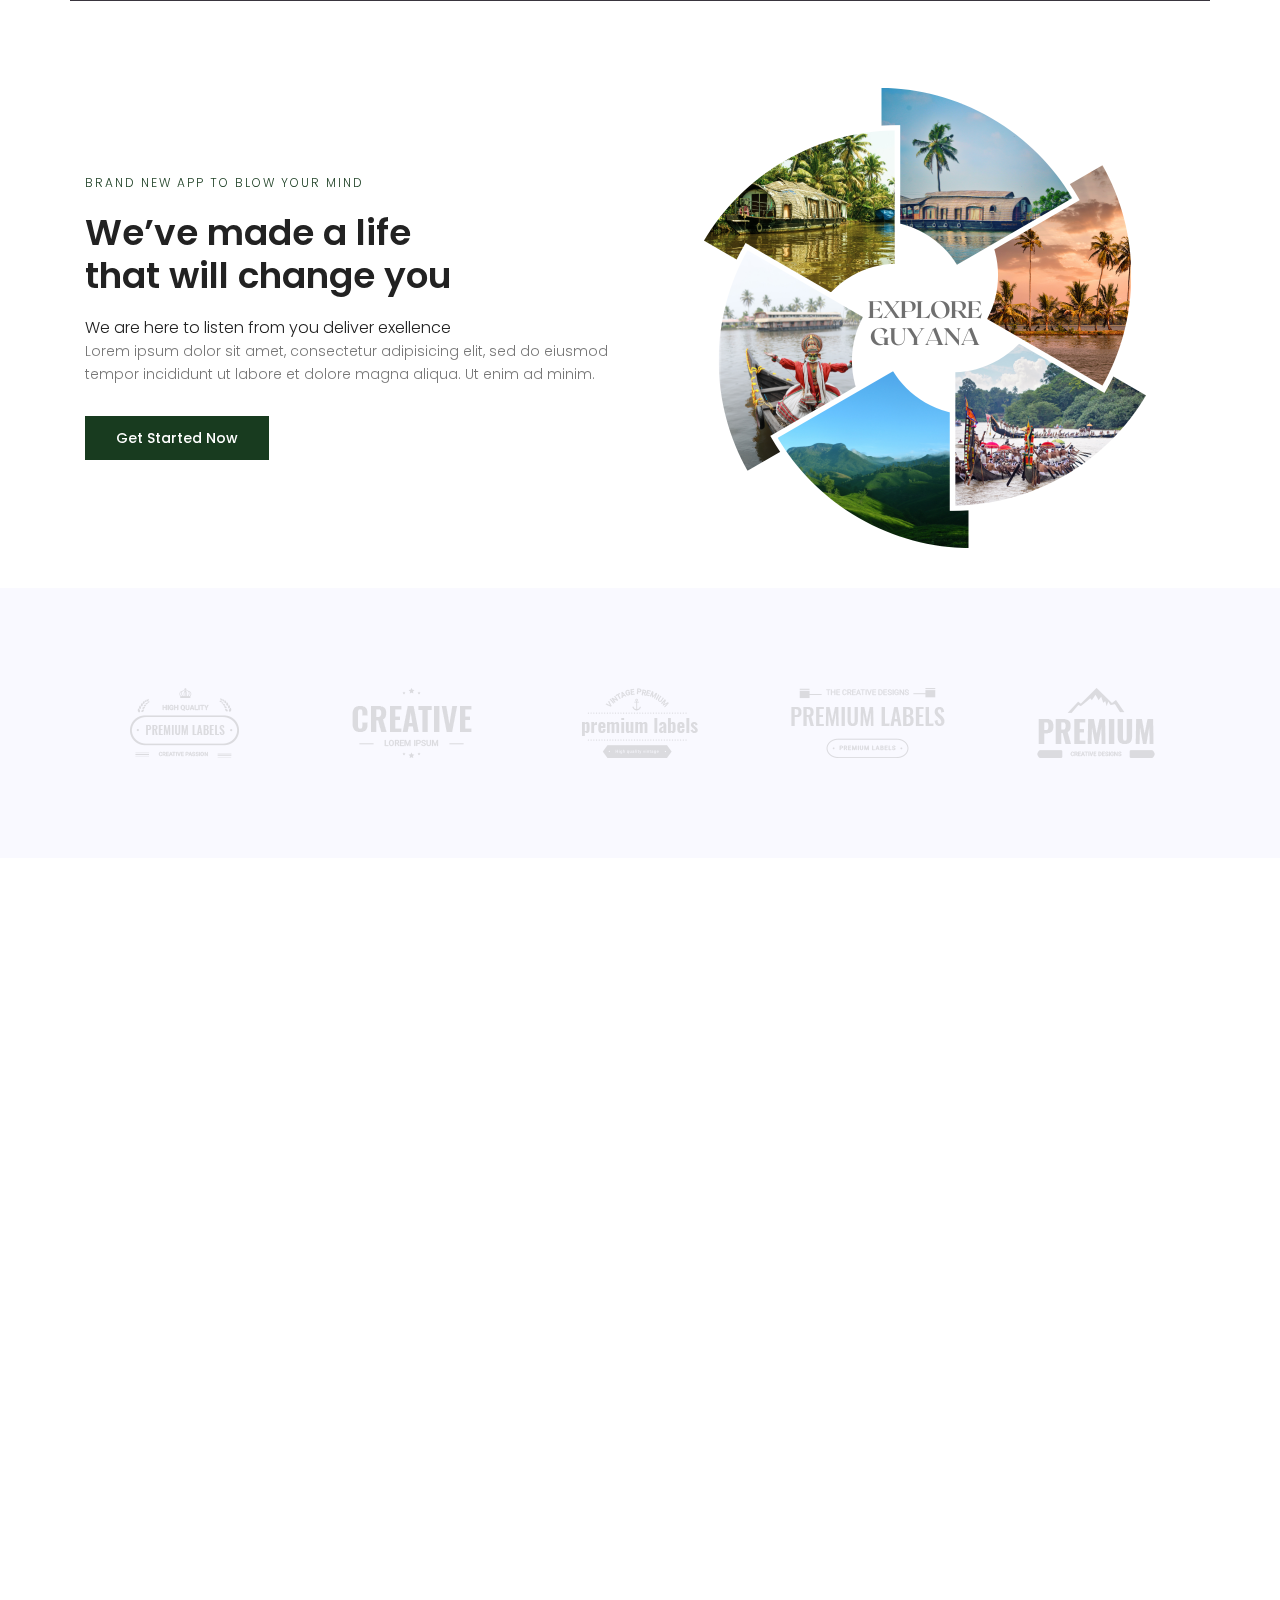
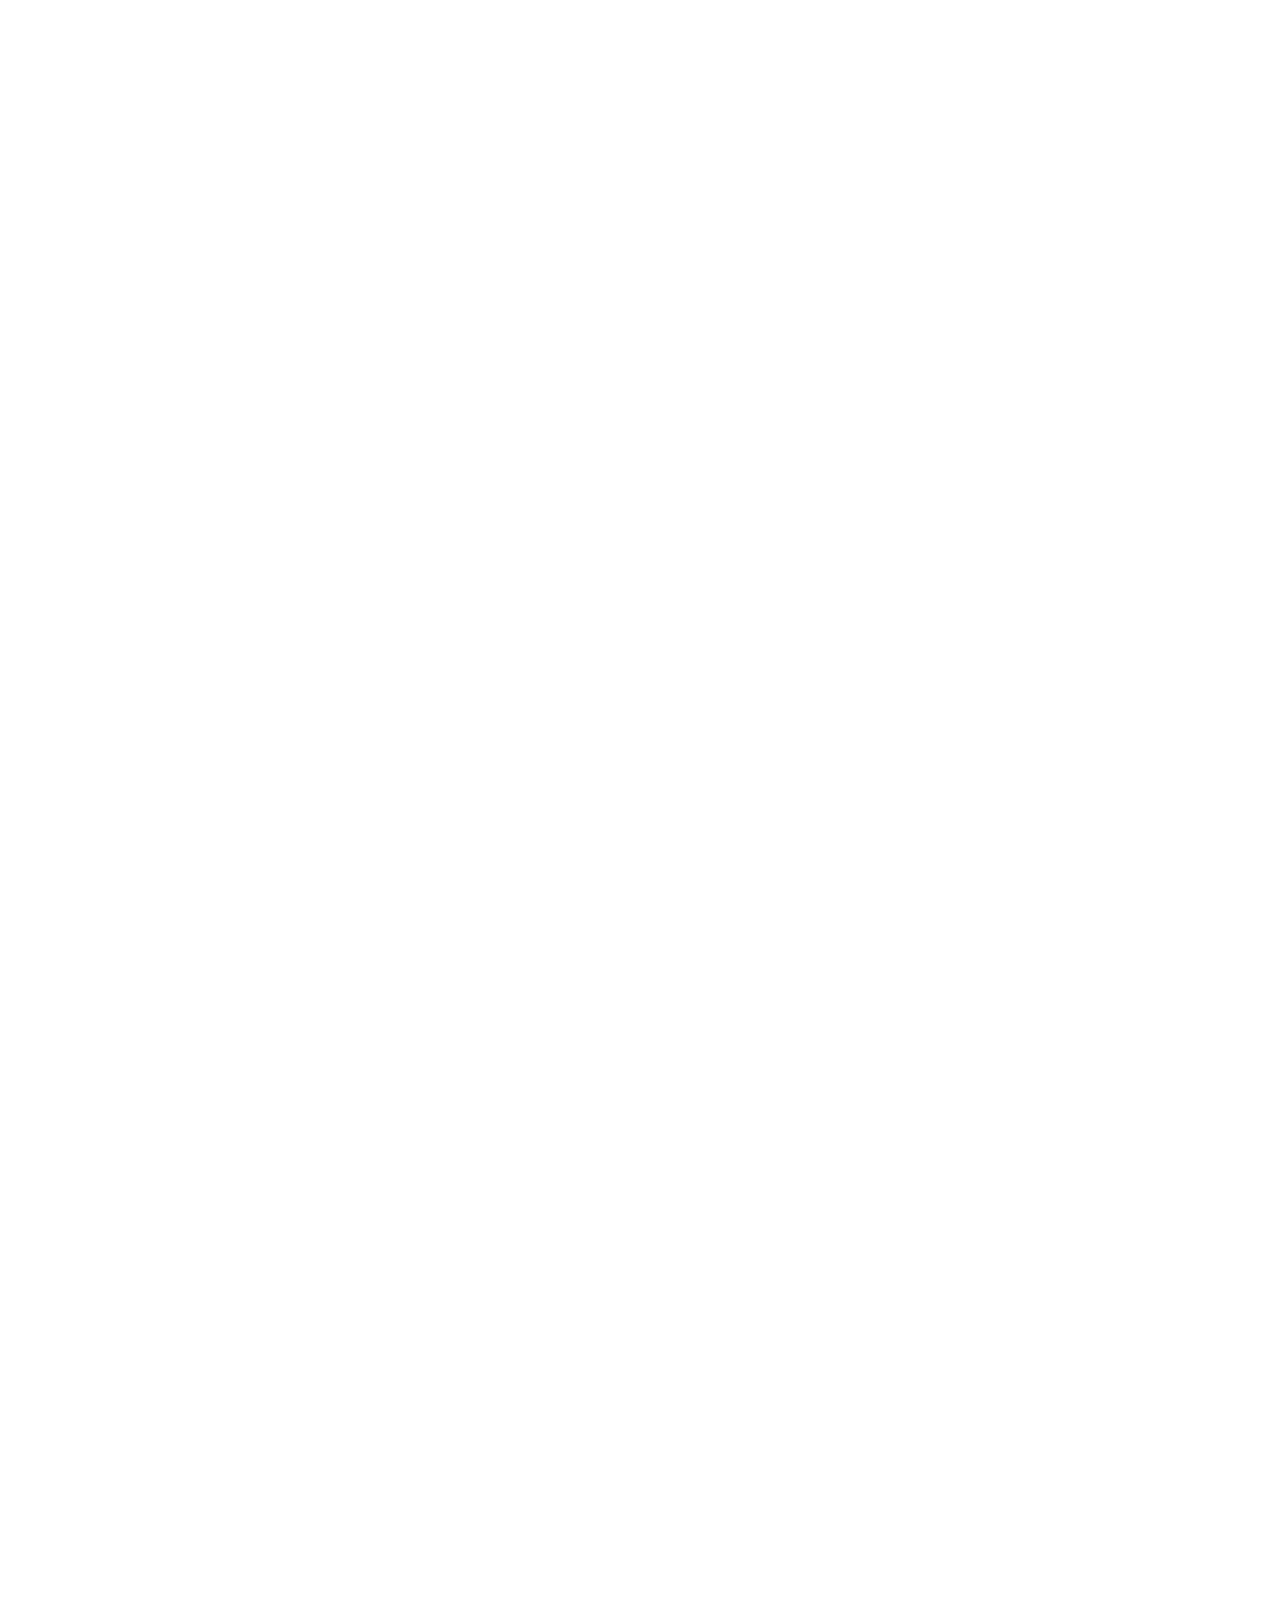
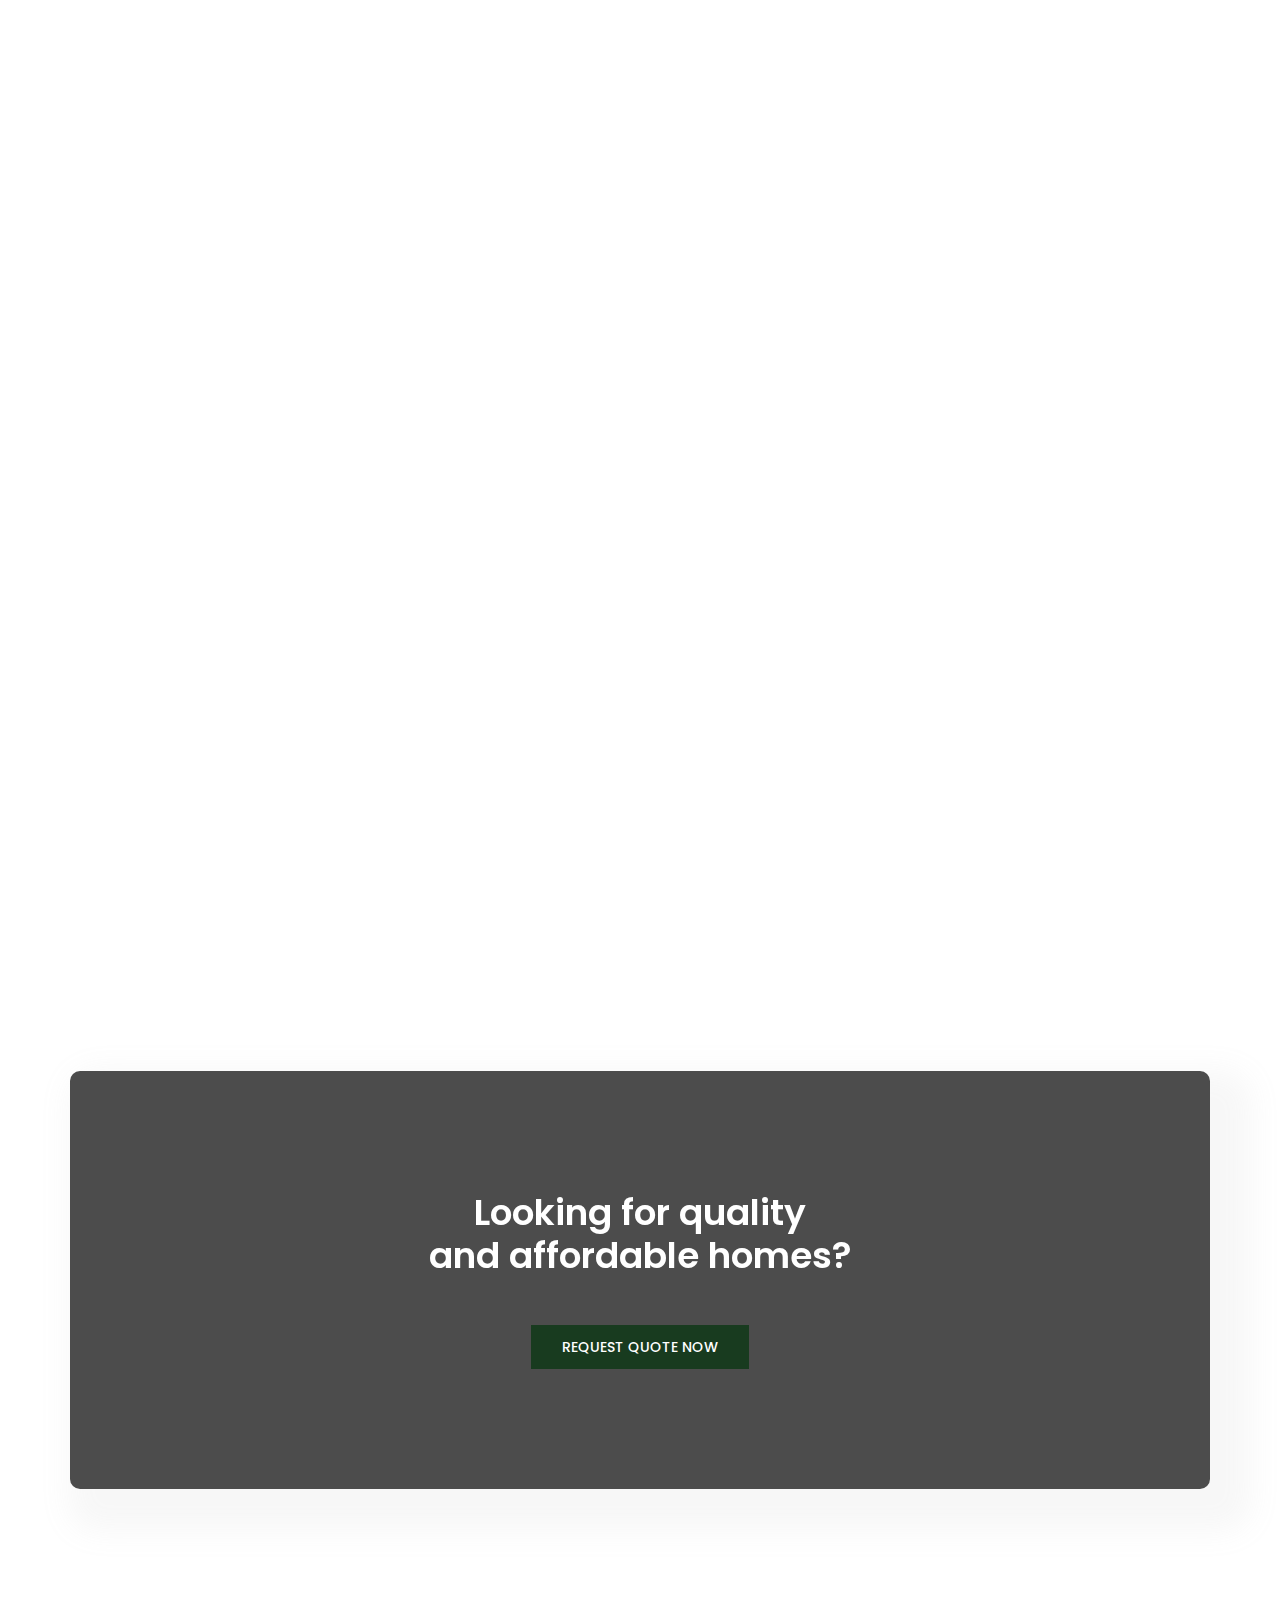
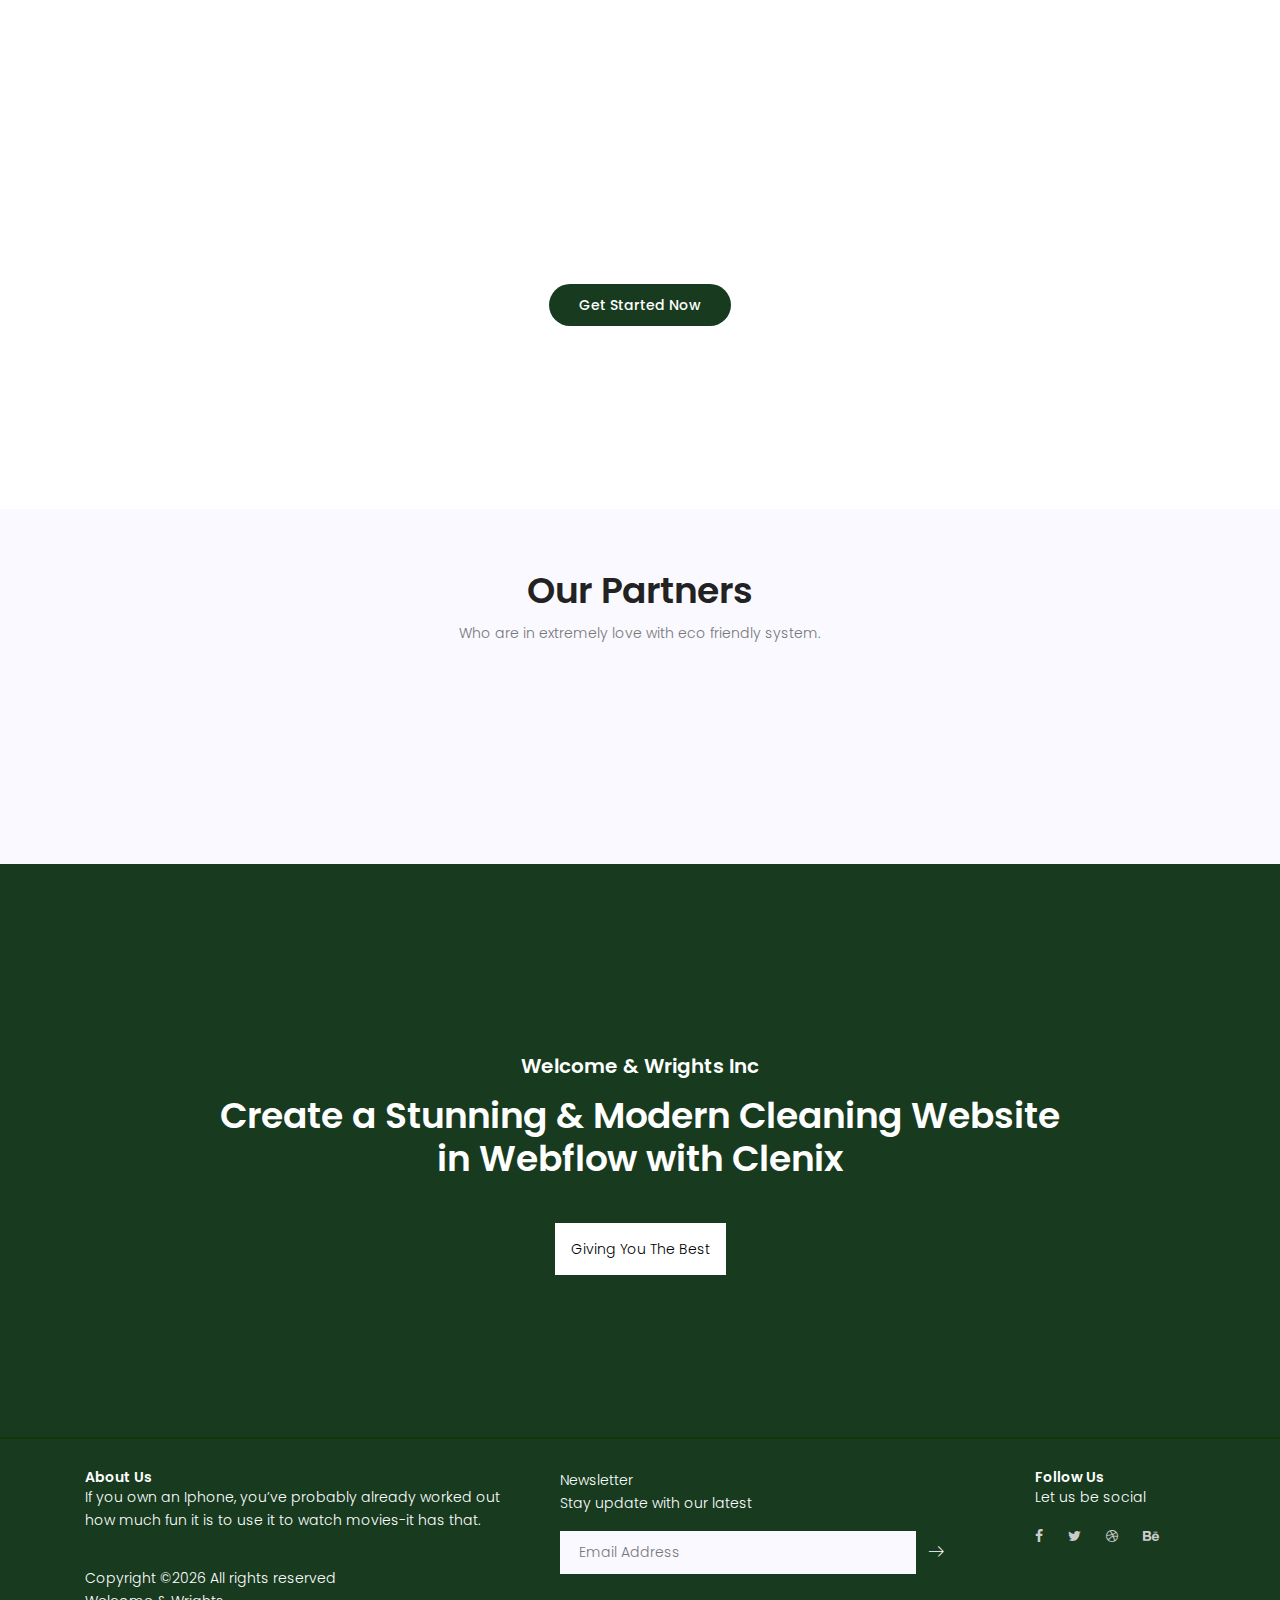
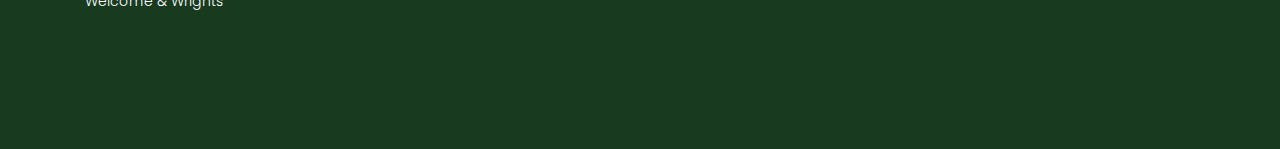
==== commit b5d8b45e: "newpush" ====
--- a/index.html
+++ b/index.html
@@ -93,30 +93,7 @@
 			    </div>
 			  </header><!-- #header -->
 
-			<!-- start banner Area -->
-			<section class="banner-area relative " id="home" data-aos="fade-down">
-				<video class="banner-video" autoplay muted loop>
-					<source src="../img/Blue Minimalist Premium Real Estate Instagram Post (2).mp4" type="video/mp4">
-				  </video>
-				<div class="overlay overlay-bg"></div>
-				
-				<div class="container" >
-					<div class="row fullscreen d-flex justify-content-center align-items-center">
-						<div class="banner-content col-lg-9 col-md-12 justify-content-center ">
-							<h1 class="text_overlay " >
-								 Prosperity & Self-Sufficiency
-							</h1>
-						
-							<!-- <p class="text-white mx-auto ">
-								If you are looking at blank cassettes on the web, you may be very confused at the difference in price. 
-							</p> -->
-							<a class="primary-btn mt-30" href="#" style="z-index: 3; top: 13000%; margin-top: 270px; border-radius: 0px;">Get Started Now</a>
-						</div>											
-					</div>
-				</div>
-			</section>
-			<!-- End banner Area -->
-
+			
 
 			<section class="about-video-area mt-5" data-aos="fade-right"
 			data-aos-duration="3000">
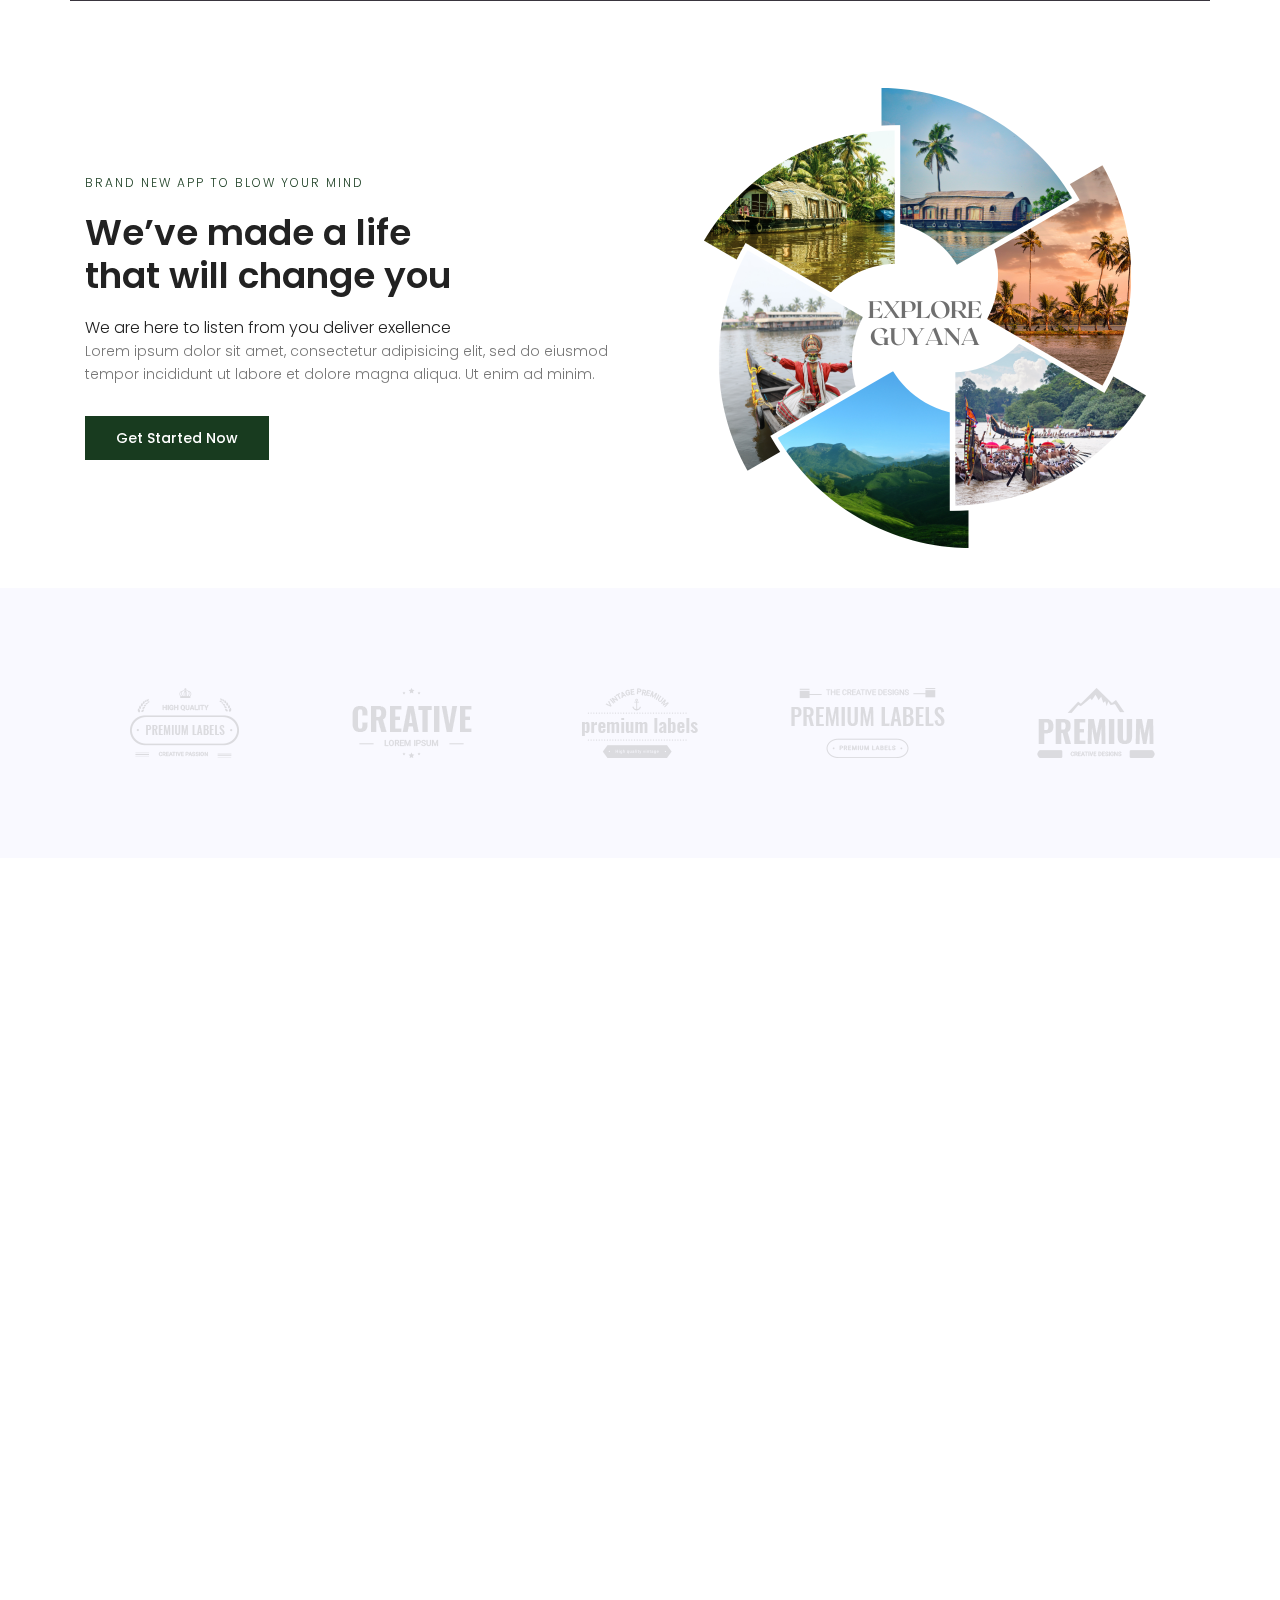
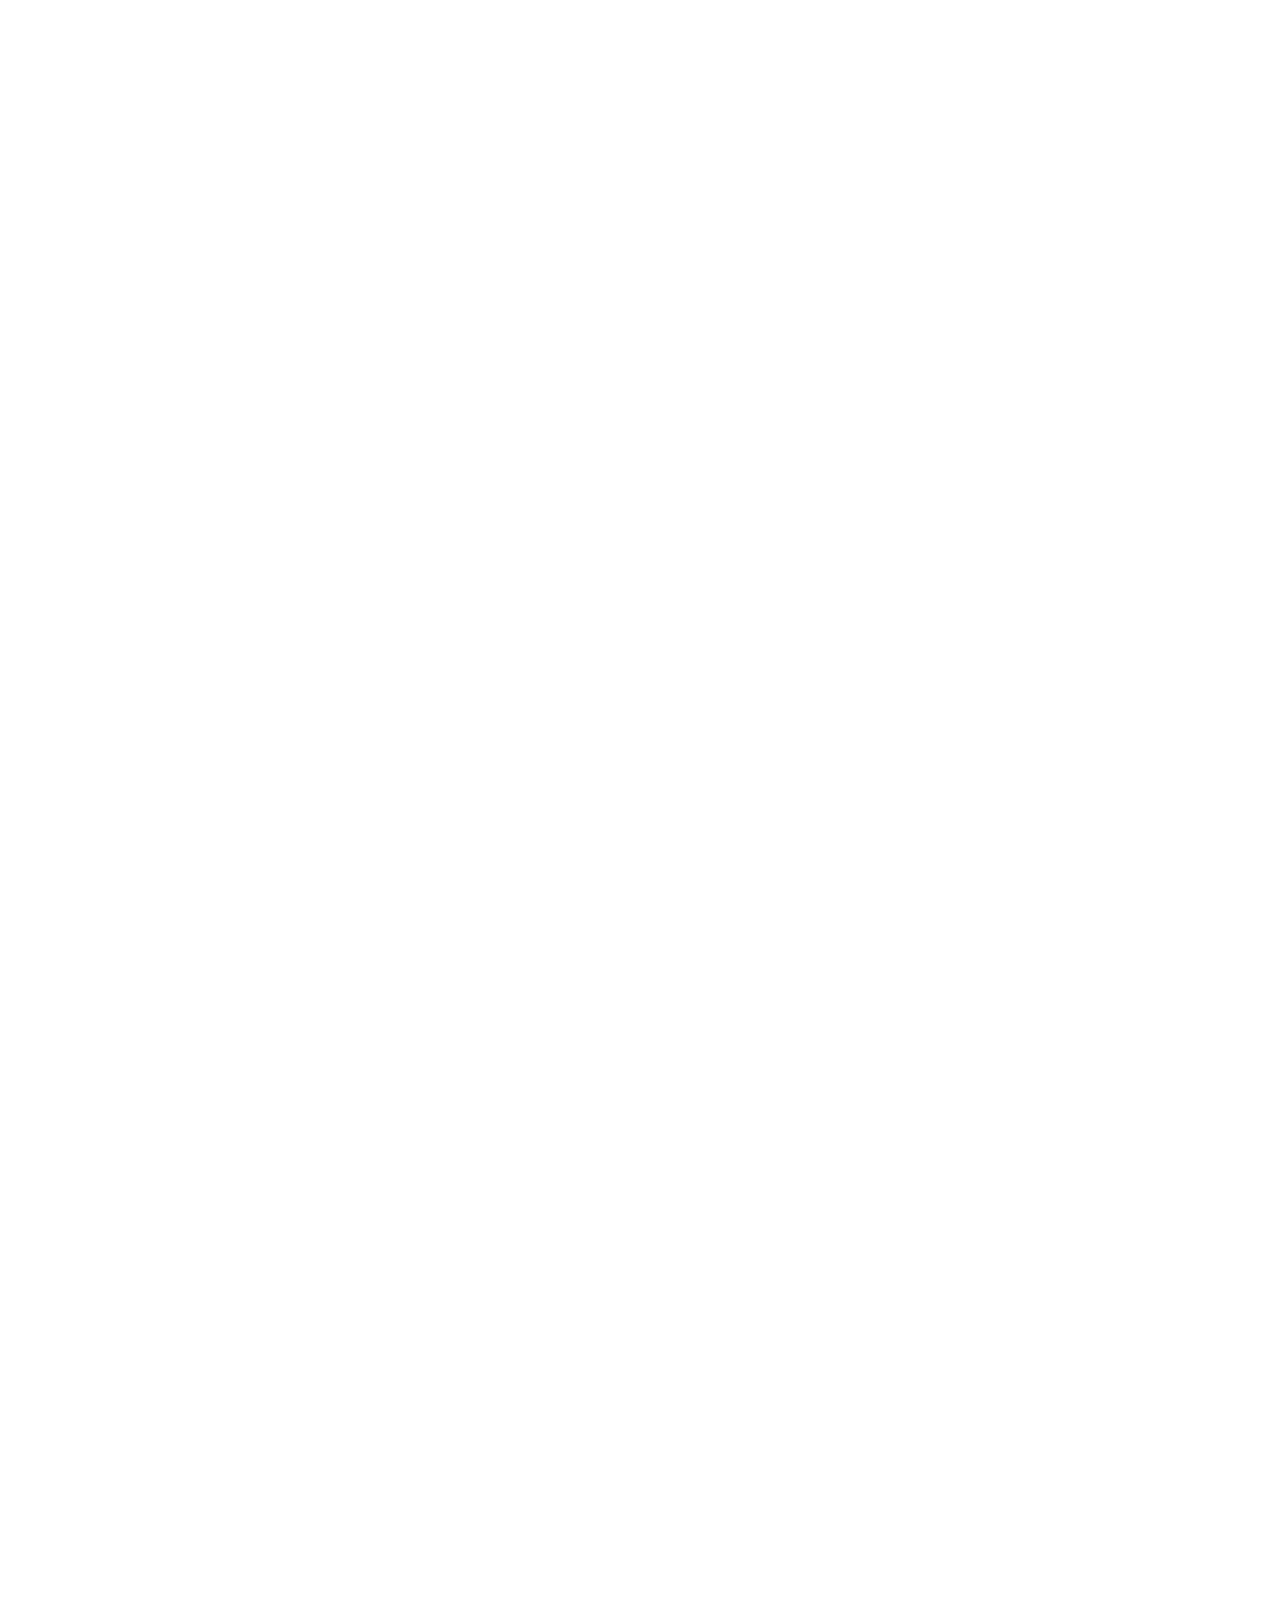
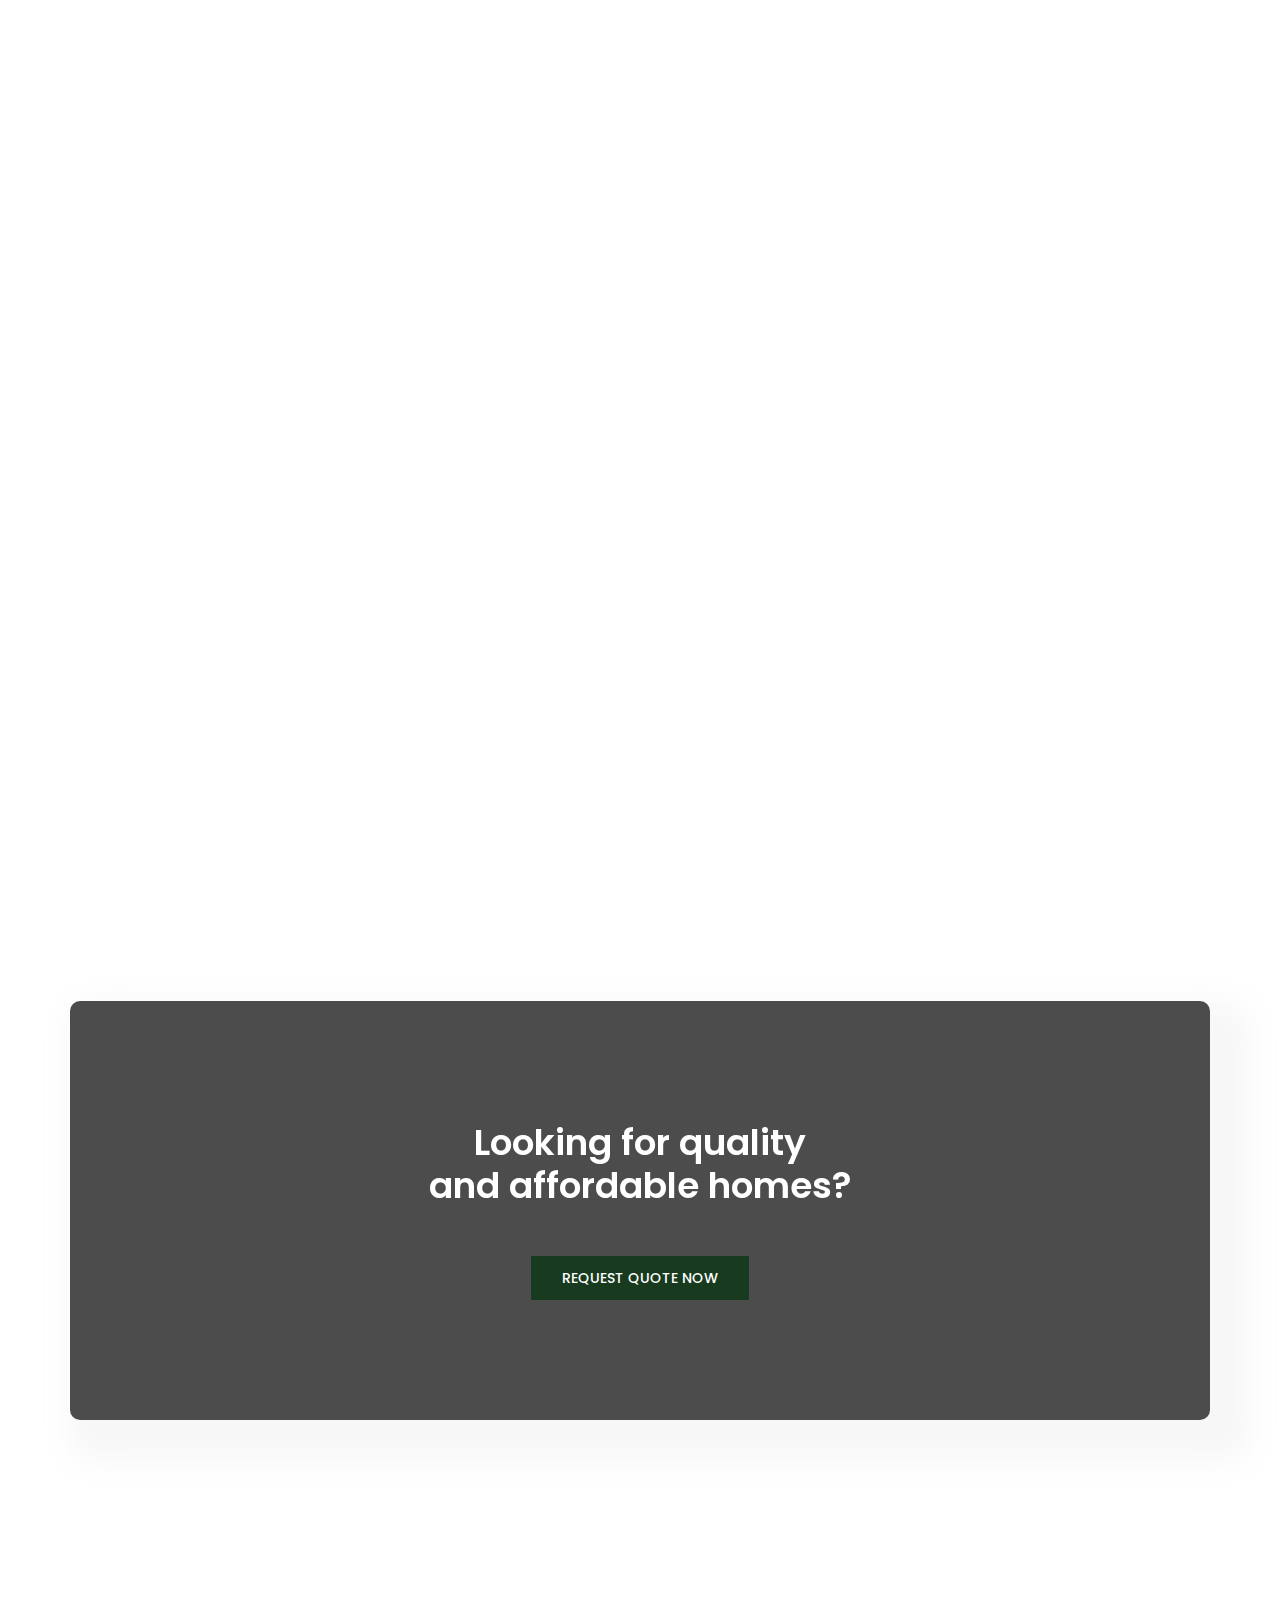
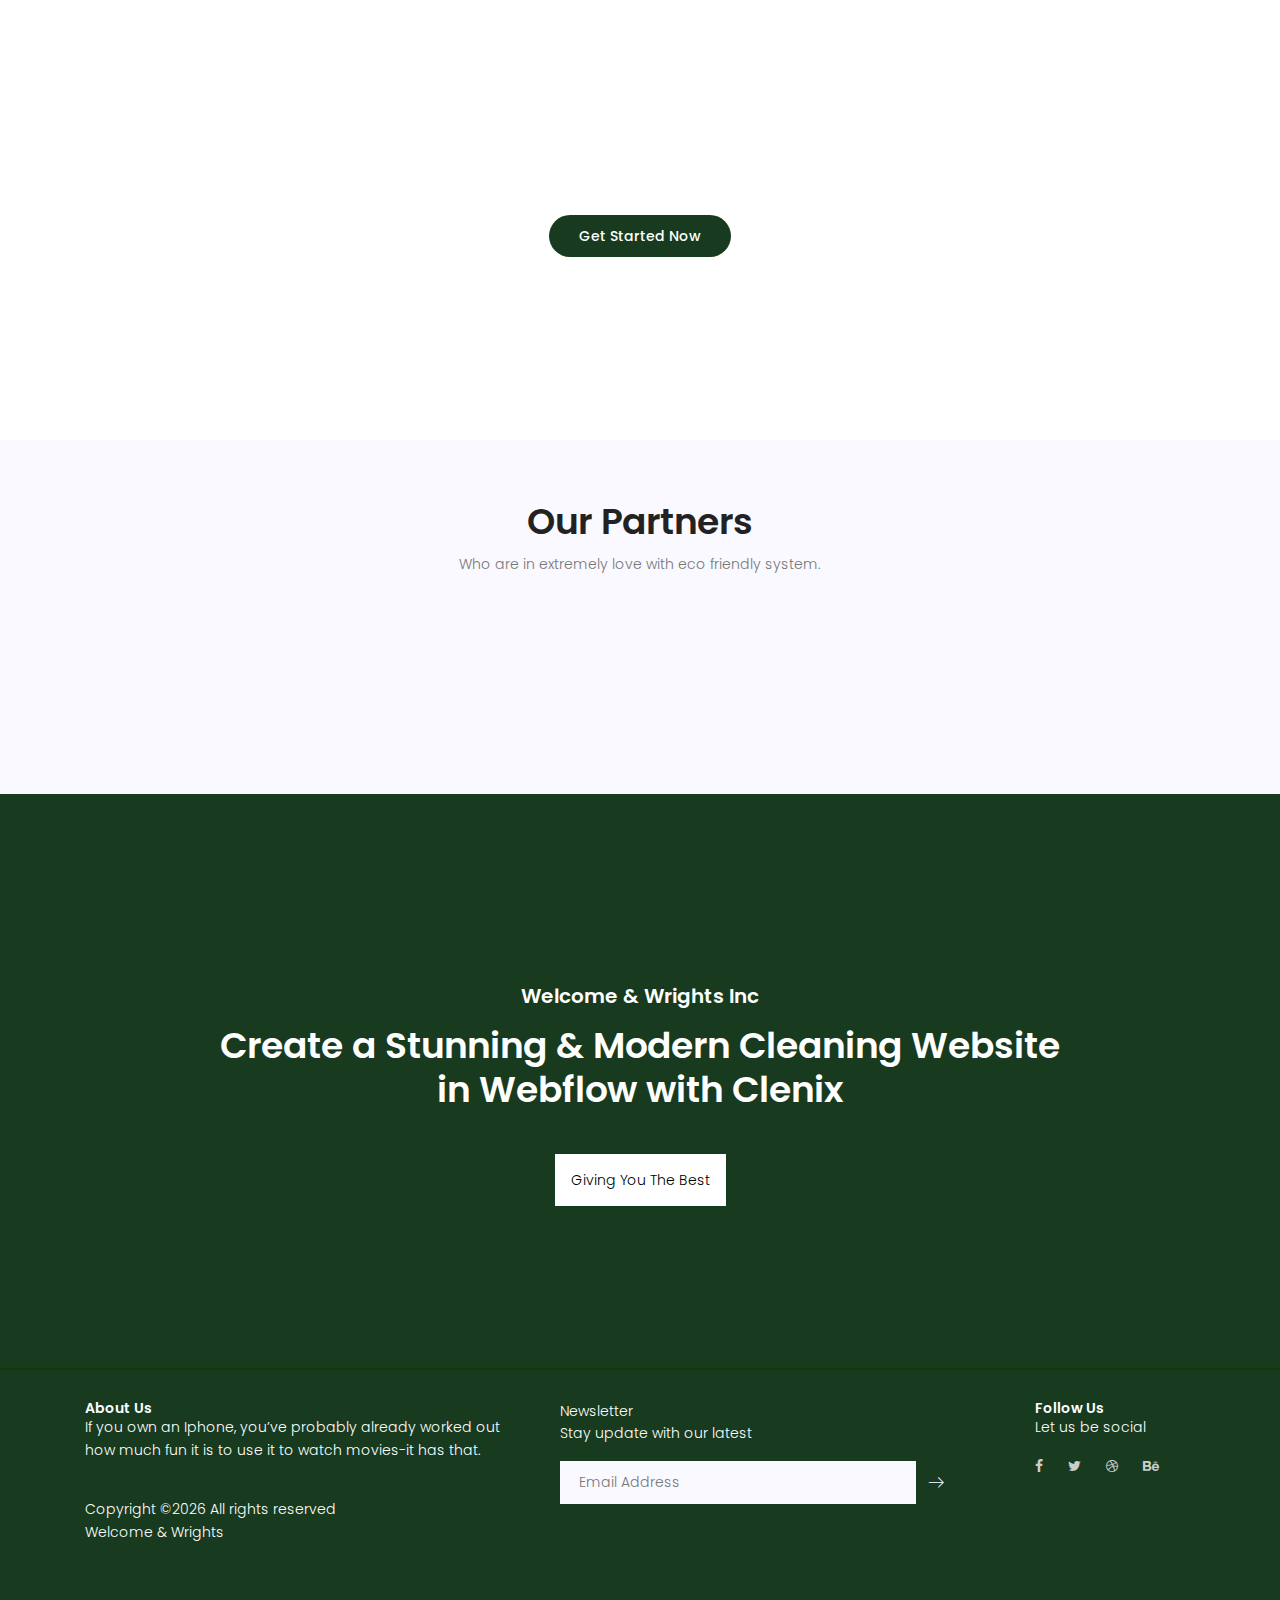
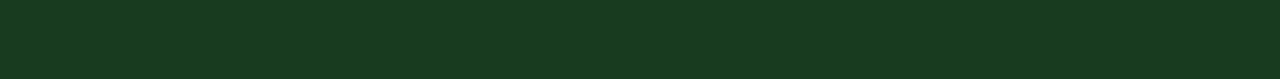
==== commit 05a2c77f: "newpush" ====
--- a/index.html
+++ b/index.html
@@ -20,9 +20,7 @@
 		<title>Interior</title>
 
 		<link href="https://fonts.googleapis.com/css?family=Poppins:100,200,400,300,500,600,700" rel="stylesheet"> 
-			<!--
-			CSS
-			============================================= -->
+			<!--CSS============================================= -->
 			<link rel="stylesheet" href="css/linearicons.css">
 			<link rel="stylesheet" href="css/font-awesome.min.css">
 			<link rel="stylesheet" href="css/bootstrap.css">
@@ -54,8 +52,8 @@
 				  			</div>
 				  		</div>			  					
 		  			</div>
-				</div> -->
-				<!-- <hr> -->
+				</div> 
+				<hr> -->
 			    <div class="container main-menu">
 			    	<div class="row align-items-center justify-content-between d-flex">
 				      <div id="logo">
@@ -124,8 +122,7 @@
 
 
 
-			<section class="brands-area pb-60 pt-60" 
-			>
+			<section class="brands-area pb-60 pt-60">
 				<div class="container no-padding">
 					<div class="brand-wrap">
 						<div class="row align-items-center active-brand-carusel justify-content-start no-gutters">
@@ -235,13 +232,13 @@
 					<div class="row justify-content-center" >
 						<div class="callto-action-wrap col-lg-12 relative section-gap" style="box-shadow:20px 21px 30px 21px rgba(176,176,176,0.1);">
 							<div class="content" >
-								<h1>
+								<h1 class="mb-3">
 									Looking for a <br>
 									quality and affordable interior design?
 								</h1>
-								<p class="mx-auto">
+								<!-- <p class="mx-auto">
 									inappropriate behavior is often laughed off as “boys will be boys,” women face higher conduct standards especially in the workplace.
-								</p>
+								</p> -->
 								<a href="#" class="primary-btn text-uppercase">Request quote now</a>			
 							</div>							
 						</div>
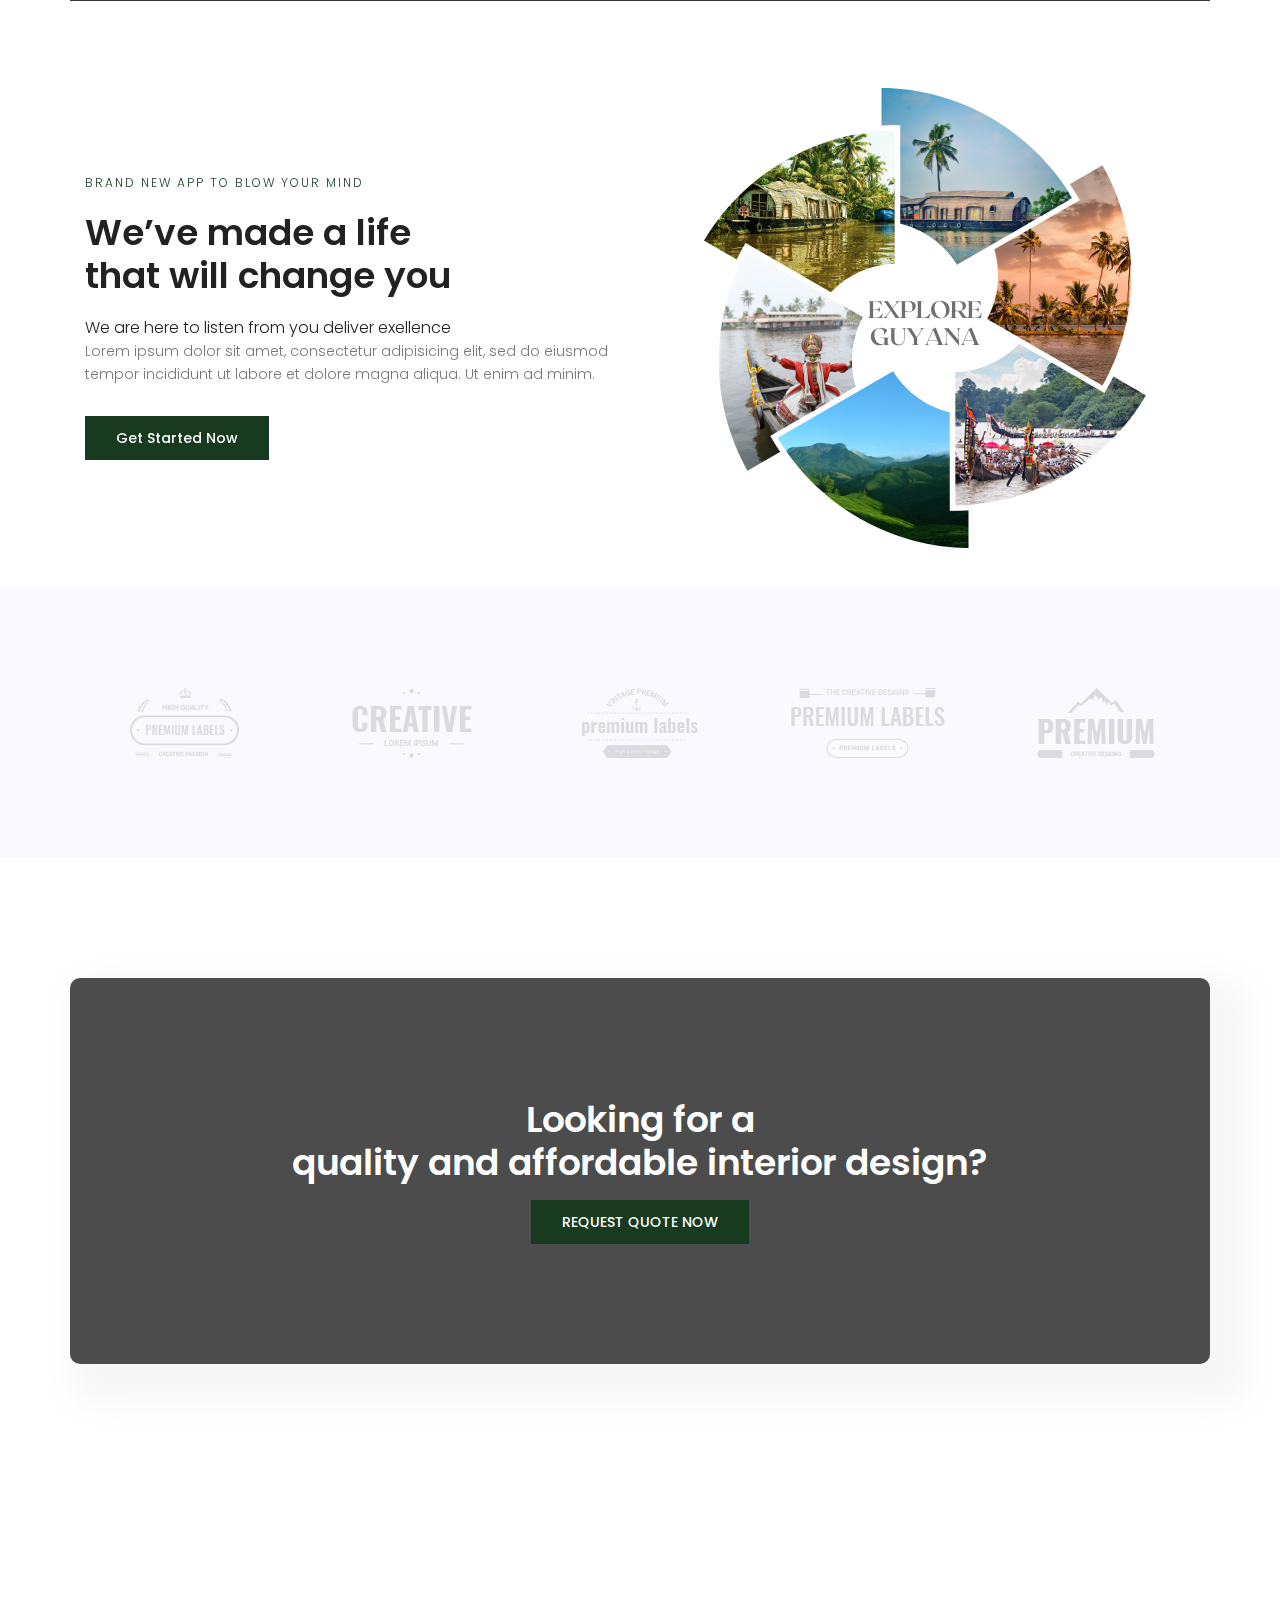
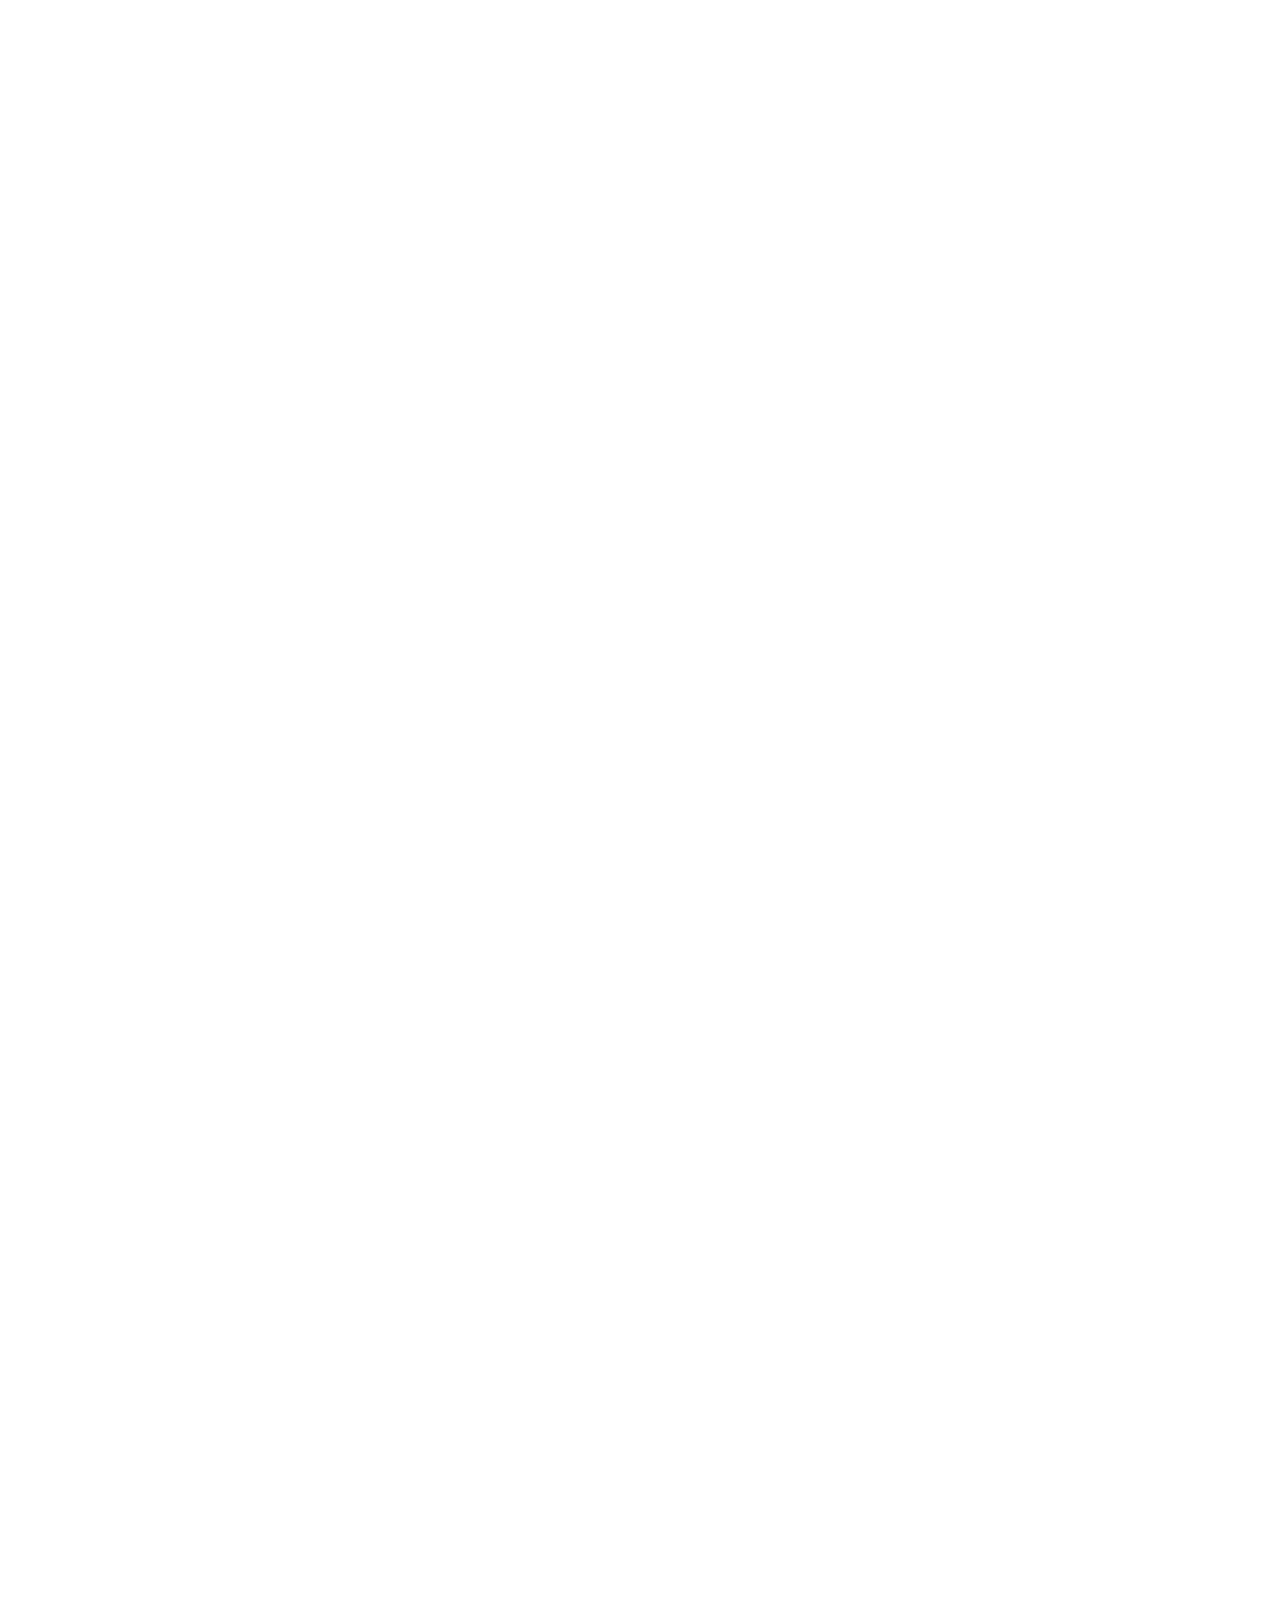
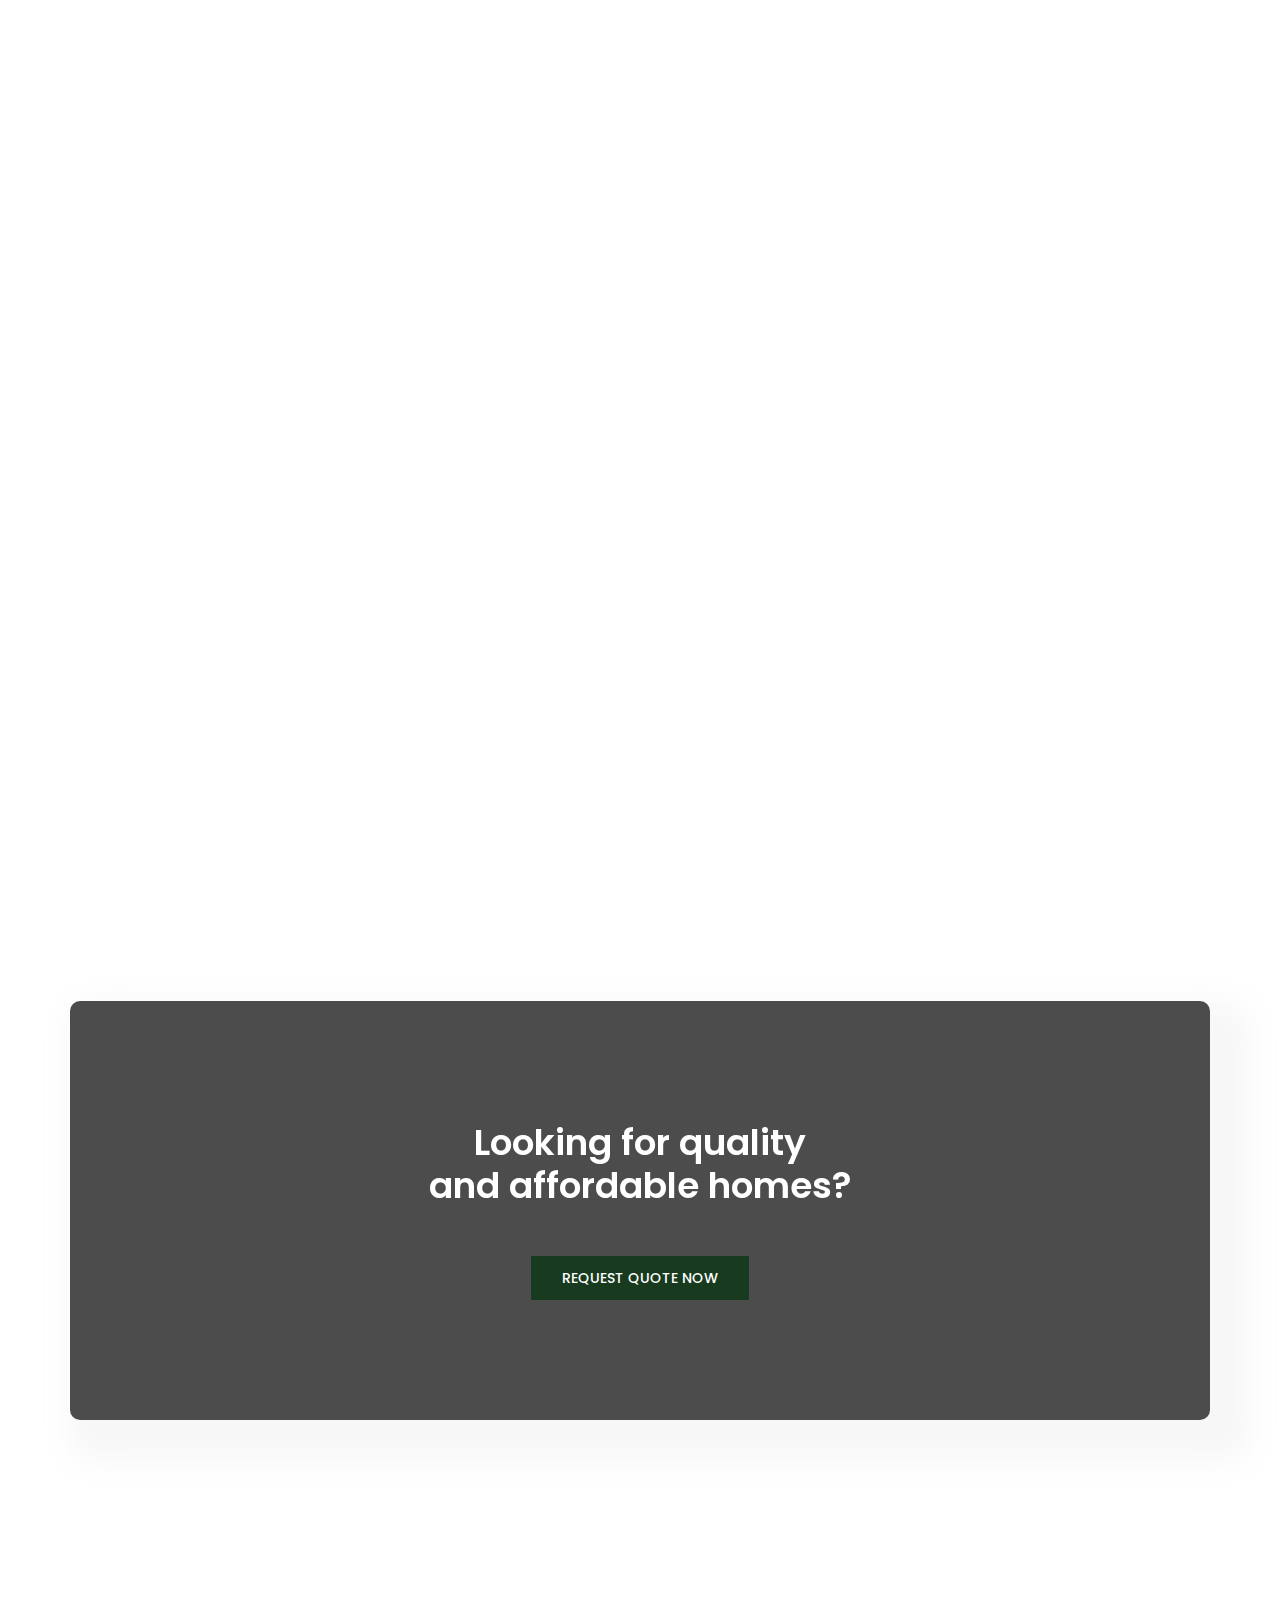
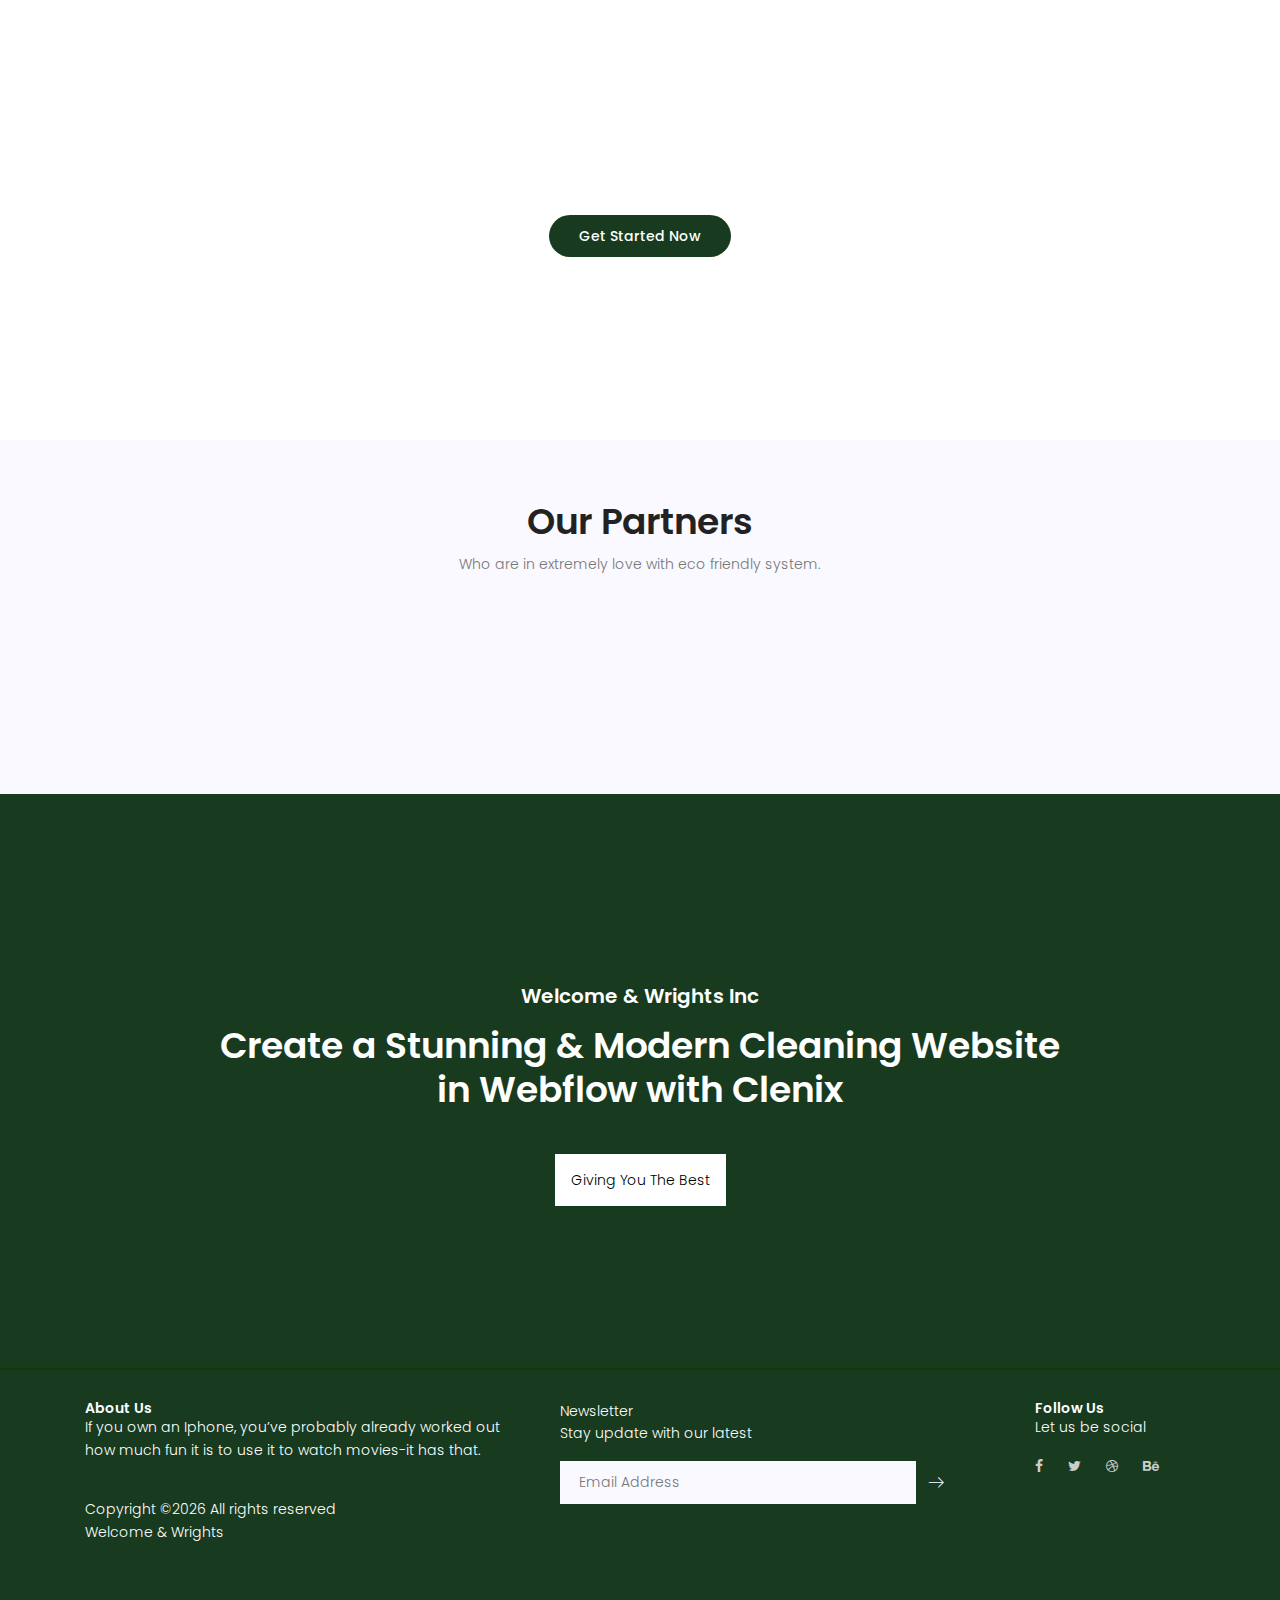
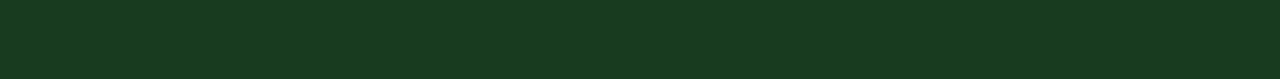
==== commit dfee7ab1: "newpush" ====
--- a/index.html
+++ b/index.html
@@ -226,8 +226,7 @@
 			<!-- End gallery Area -->
 
 
-			<section class="callto-action-area section-gap" data-aos="zoom-out-up"
-			data-aos-duration="2000">
+			<section class="callto-action-area section-gap" >
 				<div class="container" >
 					<div class="row justify-content-center" >
 						<div class="callto-action-wrap col-lg-12 relative section-gap" style="box-shadow:20px 21px 30px 21px rgba(176,176,176,0.1);">
@@ -383,7 +382,7 @@
 				</header>
 				
 					
-				<details data-aos="fade-up">
+				<details>
 				  <summary >
 					<h4>Why is Raycast free for personal use?</h4>
 					<!-- <span class="material-symbols-outlined">expand_more</span>   -->
@@ -393,7 +392,7 @@
 				
 				<hr>
 				
-				<details data-aos="fade-up">
+				<details>
 				  <summary>
 					<h4>When is Raycast for teams available?</h4>
 					
@@ -404,7 +403,7 @@
 				
 				<hr>
 				
-				<details data-aos="fade-up">
+				<details>
 				  <summary>
 					<h4>How many seats do I get in a Team plan?</h4>
 					<!-- <span class="material-symbols-outlined">expand_more</span>   -->
@@ -414,7 +413,7 @@
 				
 				<hr>
 				
-				<details data-aos="fade-up">
+				<details>
 				  <summary>
 					<h4>Can I have personal Extensions and Team Extensions?</h4>
 					<!-- <span class="material-symbols-outlined">expand_more</span>   -->
@@ -424,7 +423,7 @@
 				
 				<hr>
 				
-				<details data-aos="fade-up">
+				<details>
 				  <summary>
 					<h4>How much will Team features cost?</h4>
 					<!-- <span class="material-symbols-outlined">expand_more</span>   -->
